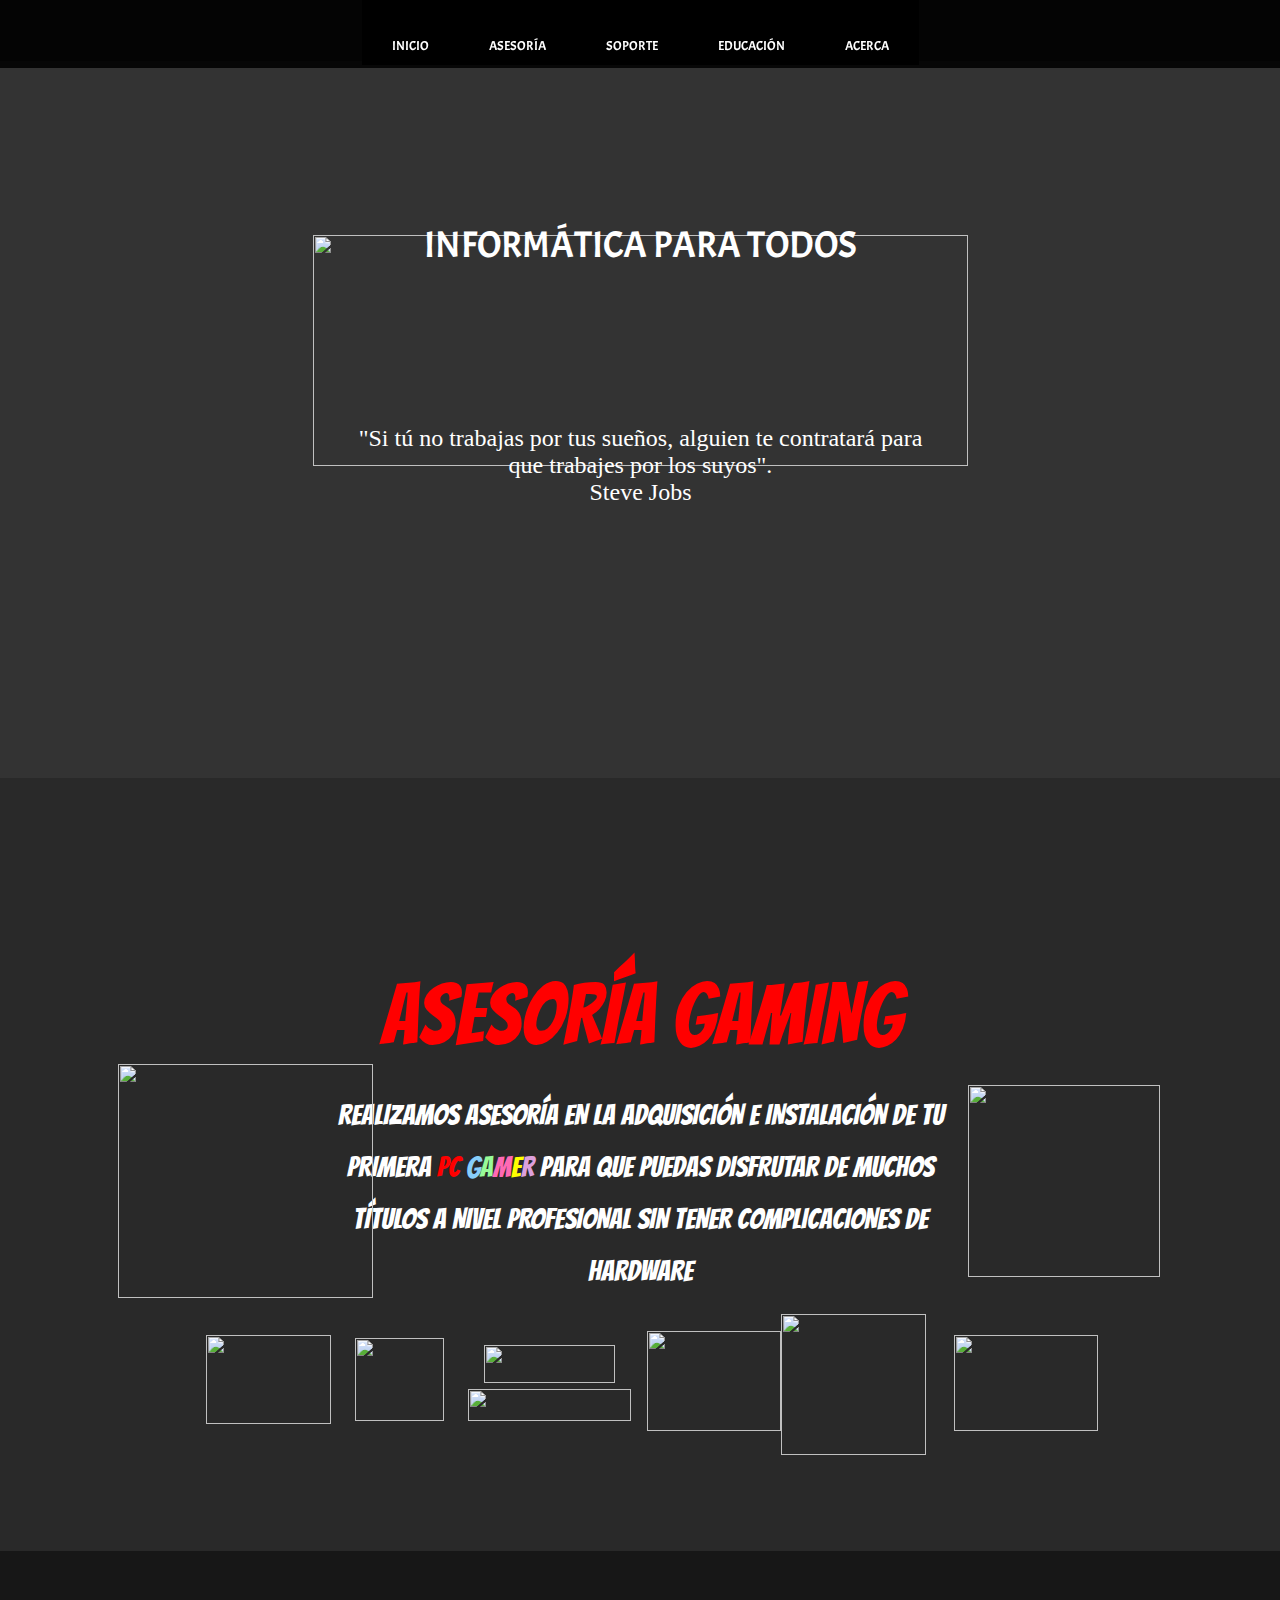
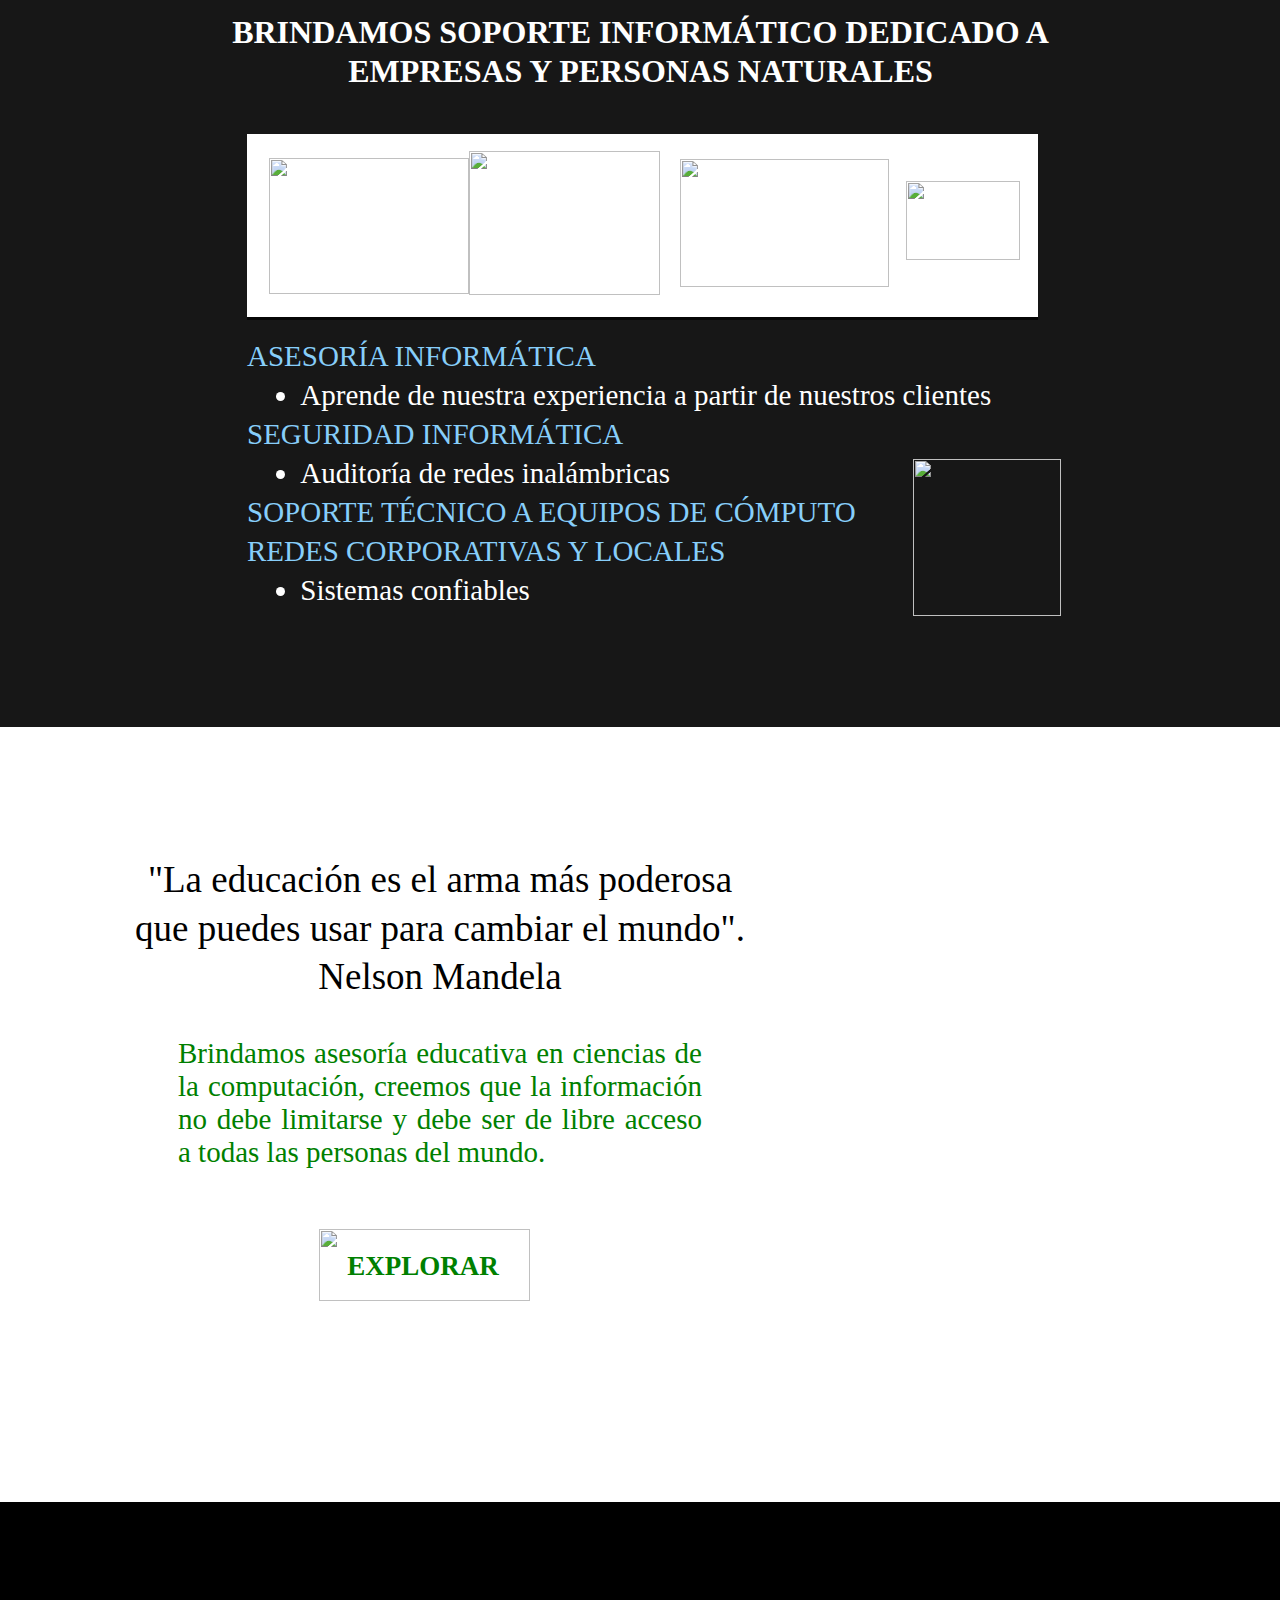
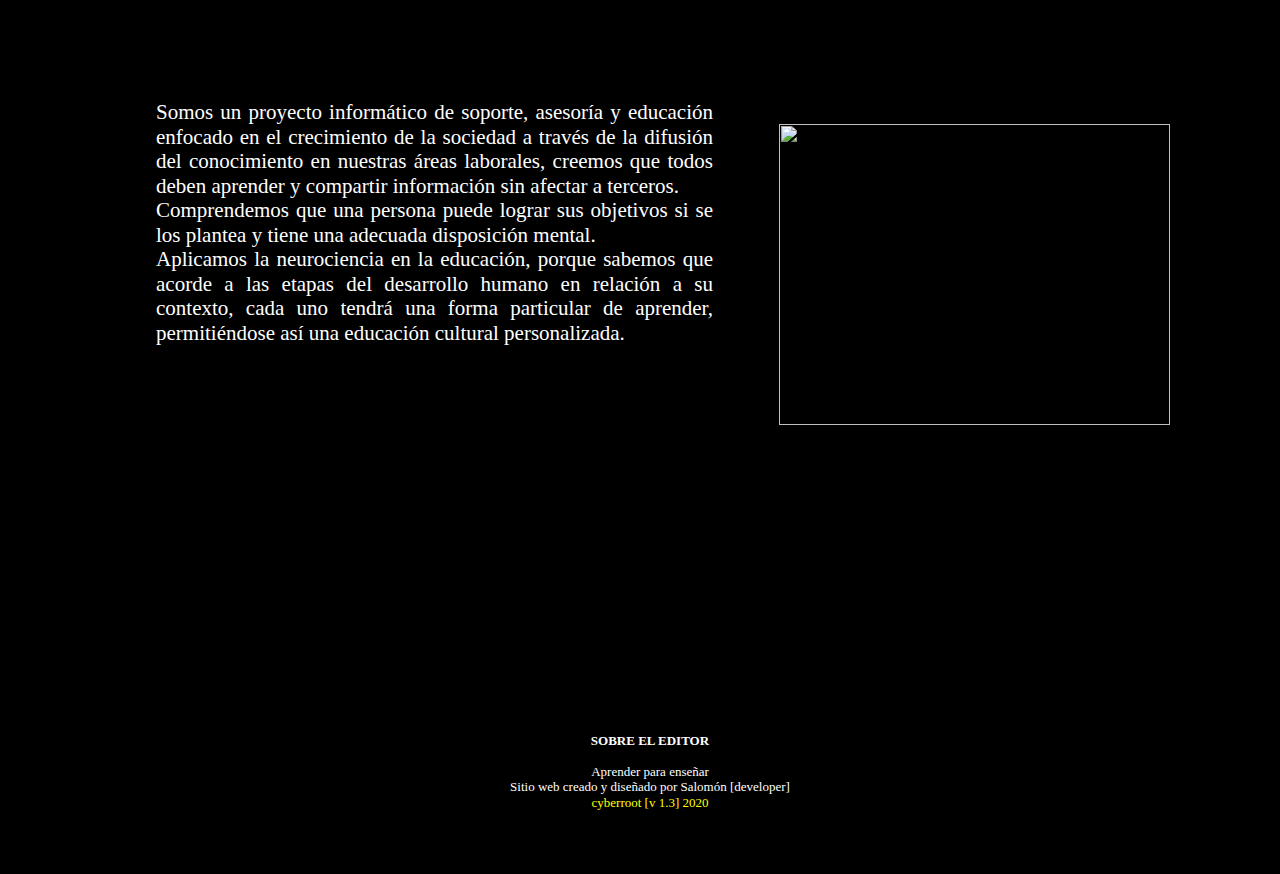
==== index.html @ 233a47c3 "versión 1.3.2" ====
<!doctype html>
<html lang="es">
<head>
<meta charset="utf-8">
<title>Cyberroot Networks</title>
<meta name="generator" content="WYSIWYG Web Builder 15 - http://www.wysiwygwebbuilder.com">
<meta name="viewport" content="width=device-width, initial-scale=1.0">
<link href="font-awesome.min.css" rel="stylesheet">
<link href="https://fonts.googleapis.com/css?family=Acme" rel="stylesheet">
<link href="https://fonts.googleapis.com/css?family=Bangers" rel="stylesheet">
<link href="https://fonts.googleapis.com/css?family=Alegreya+SC" rel="stylesheet">
<link href="https://fonts.googleapis.com/css?family=Almendra+SC" rel="stylesheet">
<link href="PROYECTO_PRINCIPAL.css" rel="stylesheet">
<link href="index.css" rel="stylesheet">
<script src="jquery-1.12.4.min.js"></script>
<script src="wb.parallax.min.js"></script>
<script src="scrollspy.min.js"></script>
<script src="jquery-ui.min.js"></script>
<script>
$(document).ready(function()
{
   $("a[href*='#capa1']").click(function(event)
   {
      event.preventDefault();
      $('html, body').stop().animate({ scrollTop: $('#capa1').offset().top }, 1500, 'linear');
   });
   $('#capa1').parallax();
   $("a[href*='#capa2']").click(function(event)
   {
      event.preventDefault();
      $('html, body').stop().animate({ scrollTop: $('#capa2').offset().top }, 1000, 'linear');
   });
   $('#capa2').parallax();
   $("a[href*='#capa3']").click(function(event)
   {
      event.preventDefault();
      $('html, body').stop().animate({ scrollTop: $('#capa3').offset().top }, 1000, 'linear');
   });
   $('#capa3').parallax();
   $("a[href*='#capa4']").click(function(event)
   {
      event.preventDefault();
      $('html, body').stop().animate({ scrollTop: $('#capa4').offset().top }, 1000, 'linear');
   });
   $("a[href*='#capa5']").click(function(event)
   {
      event.preventDefault();
      $('html, body').stop().animate({ scrollTop: $('#capa5').offset().top }, 1000, 'linear');
   });
   $("a[href*='#MARCADOR1']").click(function(event)
   {
      event.preventDefault();
      $('html, body').stop().animate({ scrollTop: $('#wb_MARCADOR1').offset().top }, 600, 'linear');
   });
   $("a[href*='#about']").click(function(event)
   {
      event.preventDefault();
      $('html, body').stop().animate({ scrollTop: $('#about').offset().top-50 }, 600, 'easeInQuad');
   });
});
</script>
</head>
<body data-spy="scroll">
<div id="capa1">
<div id="capa1-overlay"></div>
<div id="capa1_Container">
<div id="wb_Image1">
<img src="images/logotipo2.png" id="Image1" alt=""></div>
<div id="wb_Text2">
<p style="color:#FFFFFF;"><span style="color:#FFFFFF;">"Si tú no trabajas por tus sueños, alguien te contratará para que trabajes por los suyos".</span></p>
<p style="color:#FFFFFF;"><span style="color:#FFFFFF;">Steve Jobs</span></p></div>
<div id="wb_Text1">
<p style="color:#FFFFFF;"><span style="color:#FFFFFF;">INFORMÁTICA PARA TODOS</span></p></div>
</div>
</div>
<div id="capa2">
<div id="capa2-overlay"></div>
<div id="capa2_Container">
<div id="wb_Image4">
<img src="images/Nvidia-logo-32-1-.png" id="Image4" alt=""></div>
<div id="wb_Image5">
<img src="images/intel-logo-png-5.png" id="Image5" alt=""></div>
<div id="wb_Image6">
<img src="images/ATI_Radeon_Graphics_Logo.svg.png" id="Image6" alt=""></div>
<div id="wb_Text3">
<p style="color:#FFFFFF;"><span style="color:#FFFFFF;">REALIZAMOS ASESORÍA EN LA ADQUISICIÓN E INSTALACIÓN DE TU PRIMERA </span><span style="color:#FF0000;">PC</span><span style="color:#FFFFFF;">&nbsp;</span><span style="color:#87CEFA;">G</span><span style="color:#98FB98;">A</span><span style="color:#FF69B4;">M</span><span style="color:#FFFF00;">E</span><span style="color:#DDA0DD;">R</span><span style="color:#FFFFFF;"> PARA QUE PUEDAS DISFRUTAR DE MUCHOS TÍTULOS A NIVEL PROFESIONAL SIN TENER COMPLICACIONES DE HARDWARE</span></p></div>
<div id="wb_Image9">
<img src="images/47068-31b456e8231be4dc58bb1138efa7f66e.jpg" id="Image9" alt=""></div>
<div id="wb_Image7">
<img src="images/AMD_logo_logotype_emblem_black_background.png" id="Image7" alt=""></div>
<div id="wb_Image8">
<img src="images/Kingston_Technology_logo_black.png" id="Image8" alt=""></div>
<div id="wb_Image2">
<img src="images/AORUS_logo_silver1.png" id="Image2" alt=""></div>
<div id="wb_Text10">
<p style="color:#FF0000;"><span style="color:#FF0000;">ASESORÍA GAMING</span></p></div>
<div id="wb_Image3">
<img src="images/blk_400.png" id="Image3" alt=""></div>
<div id="wb_Image11">
<img src="images/rog-logo-png-1.png" id="Image11" alt=""></div>
</div>
</div>
<div id="capa3">
<div id="capa3-overlay"></div>
<div id="capa3_Container">
<div id="wb_Text4">
<p style="color:#FFFFFF;"><span style="font-weight:bold;color:#FFFFFF;">BRINDAMOS SOPORTE INFORMÁTICO DEDICADO A EMPRESAS Y PERSONAS NATURALES</span></p>
<p>&nbsp;</p></div>
<section id="Layer1">
<div id="wb_Image12">
<img src="images/redes-1024x768.jpg" id="Image12" alt=""></div>
<div id="wb_Image14">
<img src="images/wifi.jpg" id="Image14" alt=""></div>
<div id="wb_Image10">
<img src="images/linux.jpg" id="Image10" alt=""></div>
<div id="wb_Image13">
<img src="images/Windows-Logo.png" id="Image13" alt=""></div>
</section>
<div id="wb_Image15">
<img src="images/sistema-png-4.png" id="Image15" alt=""></div>
<div id="wb_Text5">
<p style="color:#87CEFA;"><span style="color:#87CEFA;">ASESORÍA INFORMÁTICA</span></p>
<ul style="color:#FFFFFF;list-style-type:disc;">
<li style="margin:0 0 0 53.33px;"><p style="color:#87CEFA;"><span style="color:#FFFFFF;">Aprende de nuestra experiencia a partir de nuestros clientes</span>
</li>
</ul>
<p style="color:#87CEFA;"><span style="color:#87CEFA;">SEGURIDAD INFORMÁTICA</span></p>
<ul style="color:#FFFFFF;list-style-type:disc;">
<li style="margin:0 0 0 53.33px;"><p style="color:#FFFFFF;"><span style="color:#FFFFFF;">Auditoría de redes inalámbricas</span>
</li>
</ul>
<p style="color:#87CEFA;"><span style="color:#87CEFA;">SOPORTE TÉCNICO A EQUIPOS DE CÓMPUTO</span></p>
<p style="color:#87CEFA;"><span style="color:#87CEFA;">REDES CORPORATIVAS Y LOCALES</span></p>
<ul style="color:#FFFFFF;list-style-type:disc;">
<li style="margin:0 0 0 53.33px;"><p style="color:#FFFFFF;"><span style="color:#FFFFFF;">Sistemas confiables</span>
</li>
</ul>
<p>&nbsp;</p></div>
</div>
</div>
<div id="capa4">
<div id="capa4-overlay"></div>
<div id="capa4_Container">
<div id="wb_Text6">
<p style="color:#000000;"><span style="color:#000000;">"La educación es el arma más poderosa que puedes usar para cambiar el mundo".</span></p>
<p style="color:#000000;"><span style="color:#000000;">Nelson Mandela</span></p></div>
<div id="wb_Text7">
<p style="color:#008000;"><span style="color:#008000;">Brindamos asesoría educativa en ciencias de la computación, creemos que la información no debe limitarse y debe ser de libre acceso a todas las personas del mundo.</span></p></div>
<div id="wb_Shape1">
<a href="./MENU.html" rel="nofollow"><img class="hover" src="images/img0002_hover.png" alt="" style="border-width:0;width:211px;height:72px;"><span class="default"><img src="images/img0002.png" id="Shape1" alt=""></span>
<div id="Shape1_text"><span style="color:#008000;font-family:'Times New Roman';font-size:27px;"><strong>EXPLORAR</strong></span></div>
</a></div>
</div>
</div>
<div id="capa5">
<div id="capa5-overlay"></div>
<div id="capa5_Container">
<div id="wb_Image16">
<img src="images/EDUCACION2.png" id="Image16" alt=""></div>
<div id="wb_Text9">
<p style="color:#FFFFFF;"><span style="color:#FFFFFF;">Somos un proyecto informático de soporte, asesoría y educación enfocado en el crecimiento de la sociedad a través de la difusión del conocimiento en nuestras áreas laborales, creemos que todos deben aprender y compartir información sin afectar a terceros.</span></p>
<p style="color:#FFFFFF;"><span style="color:#FFFFFF;">Comprendemos que una persona puede lograr sus objetivos si se los plantea y tiene una adecuada disposición mental.</span></p>
<p style="color:#FFFFFF;"><span style="color:#FFFFFF;">Aplicamos la neurociencia en la educación, porque sabemos que acorde a las etapas del desarrollo humano en relación a su contexto, cada uno tendrá una forma particular de aprender, permitiéndose así una educación cultural personalizada.</span></p>
<p style="color:#FFFFFF;"><span style="color:#FFFFFF;">&nbsp;&nbsp;&nbsp; </span></p>
<p>&nbsp;</p></div>
</div>
</div>
<div id="sticker_ADELANTE_">
<div id="wb_ResponsiveMenu1">
<label class="toggle" for="ResponsiveMenu1-submenu" id="ResponsiveMenu1-title">Menú principal<span id="ResponsiveMenu1-icon"><span>&nbsp;</span><span>&nbsp;</span><span>&nbsp;</span></span></label>
<input type="checkbox" id="ResponsiveMenu1-submenu">
<ul class="ResponsiveMenu1" id="ResponsiveMenu1" role="menu">
<li><a role="menuitem" href="#capa1" rel="nofollow"><i class="fa fa-home fa-2x">&nbsp;</i><br>INICIO</a></li>
<li><a role="menuitem" href="#capa2" rel="nofollow"><i class="fa fa-bullhorn fa-2x">&nbsp;</i><br>ASESOR&#205;A</a></li>
<li><a role="menuitem" href="#capa3" rel="nofollow"><i class="fa fa-gears fa-2x">&nbsp;</i><br>SOPORTE</a></li>
<li><a role="menuitem" href="#capa4" rel="nofollow"><i class="fa fa-book fa-2x">&nbsp;</i><br>EDUCACI&#211;N</a></li>
<li><a role="menuitem" href="#capa5" rel="nofollow"><i class="fa fa-suitcase fa-2x">&nbsp;</i><br>ACERCA</a></li>
</ul>

</div>
</div>
<div id="wb_MARCADOR1">
<a id="MARCADOR1">&nbsp;</a>
</div>
<div id="about">
<div id="about_Container">
<div id="wb_FontAwesomeIcon1">
<a href="https://www.facebook.com/SmohobyXD" target="_blank"><div id="FontAwesomeIcon1"><i class="fa fa-facebook-square"></i></div></a></div>
<div id="Html1">
<div id="sfcuqu51ze6t19dec88e4djwb3neg1wure8"></div><script src="https://counter9.stat.ovh/private/counter.js?c=uqu51ze6t19dec88e4djwb3neg1wure8&down=async" async></script><noscript><a href="https://www.contadorvisitasgratis.com" title="contador de visitas wordpress"><img src="https://counter9.stat.ovh/private/contadorvisitasgratis.php?c=uqu51ze6t19dec88e4djwb3neg1wure8" border="0" title="contador de visitas wordpress" alt="contador de visitas wordpress"></a></noscript></div>
<div id="wb_Text8">
<span style="color:#FFFFFF;"><strong>SOBRE EL EDITOR</strong><br><br>Aprender para enseñar<br>Sitio web creado y diseñado por Salomón [developer]<br></span><span style="color:#FFFF00;">cyberroot [v 1.3] 2020 </span></div>
</div>
</div>
</body>
</html>
---- index.css ----
body
{
   background-color: #FFFFFF;
   color: #000000;
   font-family: Arial;
   font-weight: normal;
   font-size: 13px;
   line-height: 1.1875;
   margin: 0;
   padding: 0;
}
#capa1
{
   background-color: transparent;
   background-image: url(images/2ff84b840561cd54b8eae116159c922b.jpg);
   background-repeat: repeat;
   background-position: left top;
   background-attachment: fixed;
   background-position: 50% 0;
   background-size: cover;
   margin: 0;
}
#capa1-overlay
{
   position: absolute;
   top: 0;
   right: 0;
   bottom: 0;
   left: 0;
   background-color: #000000;
   opacity: 0.8;
}
#capa2
{
   background-color: transparent;
   background-image: url(images/awall-ww.jpg);
   background-repeat: repeat;
   background-position: left top;
   background-attachment: fixed;
   background-position: 50% 0;
   background-size: cover;
   margin: 0;
}
#capa2-overlay
{
   position: absolute;
   top: 0;
   right: 0;
   bottom: 0;
   left: 0;
   background-color: #000000;
   opacity: 0.84;
}
#capa3
{
   background-color: transparent;
   background-image: url(images/EDIFICIOS.jpg);
   background-repeat: repeat;
   background-position: left top;
   background-attachment: fixed;
   background-position: 50% 0;
   background-size: cover;
   margin: 0;
}
#capa3-overlay
{
   position: absolute;
   top: 0;
   right: 0;
   bottom: 0;
   left: 0;
   background-color: #000000;
   opacity: 0.91;
}
#capa4
{
   background-color: transparent;
   background-image: url(images/education.jpg);
   background-repeat: no-repeat;
   background-position: center center;
   background-attachment: scroll;
   background-size: cover;
   margin: 0;
}
#capa4-overlay
{
   position: absolute;
   top: 0;
   right: 0;
   bottom: 0;
   left: 0;
   background-color: #FFFFFF;
   opacity: 0.55;
}
#capa5
{
   background-color: #000000;
   background-image: none;
   border: 10px solid transparent;
   margin: 0;
}
#sticker_ADELANTE_
{
   background-color: rgba(0,0,0,0.42);
   background-image: none;
}
#wb_ResponsiveMenu1
{
   background-color: rgba(0,0,0,0.85);
   display: block;
   font-family: Acme;
   font-weight: normal;
   text-align: center;
   width: 100%;
}
#ResponsiveMenu1
{
   background-color: #000000;
   background-color: rgba(0,0,0,0.85);
   display: inline-block;
   height: 65px;
}
#wb_ResponsiveMenu1 ul
{
   list-style: none;
   margin: 0;
   padding: 0;
   position: relative;
}
#wb_ResponsiveMenu1 ul:after
{
   clear: both;
   content: "";
   display: block;
}
#wb_ResponsiveMenu1 ul li
{
   background-color: #000000;
   background-color: rgba(0,0,0,0.85);
   display: list-item;
   float: left;
   list-style: none;
   z-index: 9999;
}
#wb_ResponsiveMenu1 ul li i
{
   font-size: 20px;
   width: 20px;
}
#wb_ResponsiveMenu1 ul li a 
{
   color: #FFFFFF;
   font-family: Acme;
   font-weight: normal;
   font-size: 13px;
   font-style: normal;
   padding: 15px 30px 15px 30px;
   text-align: center;
   text-decoration: none;
}
#wb_ResponsiveMenu1 > ul > li > a 
{
   height: 35px;
}
.ResponsiveMenu1 a 
{
   display: block;
}
#wb_ResponsiveMenu1 li a:hover, #wb_ResponsiveMenu1 li .active
{ 
   background-color: #FFA500;
   color: #000000;
}
#wb_ResponsiveMenu1 ul ul
{
   display: none;
   position: absolute;
   top: 65px;
}
#wb_ResponsiveMenu1 ul li:hover > ul
{
   display: list-item;
}
#wb_ResponsiveMenu1 ul ul li 
{
   background-color: #000000;
   background-color: rgba(0,0,0,0.41);
   color: #FFFFFF;
   float: none;
   position: relative;
   width: 129px;
}
#wb_ResponsiveMenu1 ul ul li a:hover, #wb_ResponsiveMenu1 ul ul li .active
{
   background-color: #FFA500;
   color: #000000;
}
#wb_ResponsiveMenu1 ul ul li i 
{
   margin-right: 6px;
   vertical-align: middle;
}
#wb_ResponsiveMenu1 ul ul li a 
{
   color: #FFFFFF;
   padding-top: 15px;
   padding-right: 20px;
   padding-bottom: 15px;
   text-align: left;
   vertical-align: middle;
}
#wb_ResponsiveMenu1 ul ul ul li 
{
   left: 129px;
   position: relative;
   top: -65px;
}
#wb_ResponsiveMenu1 .arrow-down 
{
   display: inline-block;
   width: 0;
   height: 0;
   margin-left: 2px;
   vertical-align: middle;
   border-top: 4px solid #FFFFFF;
   border-right: 4px solid transparent;
   border-left: 4px solid transparent;
   border-bottom: 0 dotted;
}
#wb_ResponsiveMenu1 .arrow-left 
{
   display: inline-block;
   width: 0;
   height: 0;
   margin-left: 4px;
   vertical-align: middle;
   border-left: 4px solid #FFFFFF;
   border-top: 4px solid transparent;
   border-bottom: 4px solid transparent;
   border-right: 0 dotted;
}
#wb_ResponsiveMenu1 li a:hover .arrow-down
{ 
   border-top-color: #000000;
}
#wb_ResponsiveMenu1 ul ul li a:hover .arrow-left, #wb_ResponsiveMenu1 ul ul li .active .arrow-left
{ 
   border-left-color: #000000;
}
#wb_ResponsiveMenu1 .toggle,[id^=ResponsiveMenu1-submenu]
{
   display: none;
}
@media all and (max-width:768px) 
{
#wb_ResponsiveMenu1 
{
   margin: 0;
   text-align: left;
}
#wb_ResponsiveMenu1 ul li a, #wb_ResponsiveMenu1 .toggle
{
   font-size: 13px;
   font-weight: normal;
   font-style: normal;
   padding: 15px 20px 15px 20px;
}
#wb_ResponsiveMenu1 .toggle + a
{
   display: none !important;
}
.ResponsiveMenu1 
{
   display: none;
   z-index: 9999;
}
#ResponsiveMenu1 
{
   background-color: transparent;
   display: none;
}
#wb_ResponsiveMenu1 > ul > li > a 
{
   height: auto;
}
#wb_ResponsiveMenu1 .toggle 
{
   display: block;
   background-color: #000000;
   background-color: rgba(0,0,0,0.85);
   color: #FFFFFF;
   padding: 0px 20px 0px 20px;
   line-height: 50px;
   text-decoration: none;
   border: none;
   position: relative;
}
#wb_ResponsiveMenu1 .toggle:hover 
{
   background-color: #FFA500;
   color: #000000;
}
[id^=ResponsiveMenu1-submenu]:checked + ul 
{
   display: block !important;
}
#ResponsiveMenu1-title
{
   height: 65px;
   line-height: 65px !important;
   text-align: center;
}
#wb_ResponsiveMenu1 ul li 
{
   display: block;
   width: 100%;
   text-align: left;
}
#wb_ResponsiveMenu1 ul ul .toggle,
#wb_ResponsiveMenu1 ul ul a 
{
   padding: 0 40px;
}
#wb_ResponsiveMenu1 a:hover,
#wb_ResponsiveMenu1 ul ul ul a 
{
   background-color: #000000;
   color: #FFFFFF;
}
#wb_ResponsiveMenu1 ul li ul li .toggle,
#wb_ResponsiveMenu1 ul ul a 
{
   background-color: #000000;
   color: #FFFFFF;
}
#wb_ResponsiveMenu1 ul ul ul a 
{
   padding: 15px 20px 15px 60px;
}
#wb_ResponsiveMenu1 ul li a 
{
   text-align: left;
}
#wb_ResponsiveMenu1 ul li a br 
{
   display: none;
}
#wb_ResponsiveMenu1 ul li i 
{
   margin-right: 6px;
}
#wb_ResponsiveMenu1 ul ul 
{
   float: none;
   position: static;
}
#wb_ResponsiveMenu1 ul ul li:hover > ul,
#wb_ResponsiveMenu1 ul li:hover > ul 
{
   display: none;
}
#wb_ResponsiveMenu1 ul ul li 
{
   display: block;
   width: 100%;
}
#wb_ResponsiveMenu1 ul ul ul li 
{
   position: static;
}
#ResponsiveMenu1-icon 
{
   display: block;
   position: absolute;
   left: 30px;
   top: 20px;
}
#ResponsiveMenu1-icon span 
{
   display: block;
   margin-top: 4px;
   height: 2px;
   background-color: #FFFFFF;
   color: #FFFFFF;
   width: 24px;
}
#wb_ResponsiveMenu1 ul li ul li .toggle:hover
{
   background-color: #FFA500;
   color: #000000;
}
#wb_ResponsiveMenu1 .toggle .arrow-down 
{
   border-top-color: #FFFFFF;
}
#wb_ResponsiveMenu1 .toggle:hover .arrow-down, #wb_ResponsiveMenu1 li .active .arrow-down
{ 
   border-top-color: #000000;
}
#wb_ResponsiveMenu1 ul li ul li .toggle .arrow-down 
{
   border-top-color: #FFFFFF;
}
#wb_ResponsiveMenu1 ul li ul li .toggle:hover .arrow-down, #wb_ResponsiveMenu1 ul li ul li .active .arrow-down
{ 
   border-top-color: #000000;
}
}
#Image1
{
   border: 0px solid #000000;
   padding: 0;
   -webkit-animation: unfold 2300ms linear 2ms 1 normal both;
   -moz-animation: unfold 2300ms linear 2ms 1 normal both;
   animation: unfold 2300ms linear 2ms 1 normal both;
   margin: 0;
   left: 0;
   top: 0;
   width: 100%;
   height: 100%;
}
#wb_Text1 
{
   background-color: transparent;
   background-image: none;
   border: 0px solid #000000;
   padding: 0;
   margin: 0;
   text-align: left;
   -webkit-animation: transform-wobble-center 2000ms linear 5ms infinite normal both;
   -moz-animation: transform-wobble-center 2000ms linear 5ms infinite normal both;
   animation: transform-wobble-center 2000ms linear 5ms infinite normal both;
}
#wb_Text1
{
   color: #FFFFFF;
   font-family: Acme;
   font-weight: normal;
   font-size: 37px;
   line-height: 46px;
}
#wb_Text1 p, #wb_Text1 ul
{
   margin: 0;
   padding: 0;
}
#wb_Text2 
{
   background-color: transparent;
   background-image: none;
   border: 0px solid #000000;
   padding: 0;
   margin: 0;
   text-align: center;
   -webkit-animation: transform-pulse 1500ms linear 10ms 1 normal both;
   -moz-animation: transform-pulse 1500ms linear 10ms 1 normal both;
   animation: transform-pulse 1500ms linear 10ms 1 normal both;
}
#wb_Text2
{
   color: #FFFFFF;
   font-family: "Times New Roman";
   font-weight: normal;
   font-size: 24px;
   line-height: 27px;
}
#wb_Text2 p, #wb_Text2 ul
{
   margin: 0;
   padding: 0;
}
#wb_Text3 
{
   background-color: transparent;
   background-image: none;
   border: 0px solid #000000;
   padding: 0;
   margin: 0;
   text-align: center;
}
#wb_Text3
{
   color: #FFFFFF;
   font-family: Acme;
   font-weight: normal;
   font-size: 32px;
   line-height: 40.5px;
}
#wb_Text3 p, #wb_Text3 ul
{
   margin: 0;
   padding: 0;
}
#Image2
{
   border: 0px solid #000000;
   padding: 0;
   margin: 0;
   left: 0;
   top: 0;
   width: 100%;
   height: 100%;
}
#Image3
{
   border: 0px solid #000000;
   padding: 0;
   margin: 0;
   left: 0;
   top: 0;
   width: 100%;
   height: 100%;
}
#Image4
{
   border: 0px solid #000000;
   padding: 0;
   margin: 0;
   left: 0;
   top: 0;
   width: 100%;
   height: 100%;
}
#Image5
{
   border: 0px solid #000000;
   padding: 0;
   margin: 0;
   left: 0;
   top: 0;
   width: 100%;
   height: 100%;
}
#Image6
{
   border: 0px solid #000000;
   padding: 0;
   margin: 0;
   left: 0;
   top: 0;
   width: 100%;
   height: 100%;
}
#Image7
{
   border: 0px solid #000000;
   padding: 0;
   margin: 0;
   left: 0;
   top: 0;
   width: 100%;
   height: 100%;
}
#Image8
{
   border: 0px solid #000000;
   padding: 0;
   margin: 0;
   left: 0;
   top: 0;
   width: 100%;
   height: 100%;
}
#Image9
{
   border: 0px solid #000000;
   padding: 0;
   margin: 0;
   left: 0;
   top: 0;
   width: 100%;
   height: 100%;
}
#Image11
{
   border: 0px solid #000000;
   padding: 0;
   margin: 0;
   left: 0;
   top: 0;
   width: 100%;
   height: 100%;
}
#wb_Text4 
{
   background-color: transparent;
   background-image: none;
   border: 0px solid #000000;
   padding: 0;
   margin: 0;
   text-align: center;
}
#wb_Text4
{
   color: #FFFFFF;
   font-family: "Times New Roman";
   font-weight: normal;
   font-size: 35px;
   line-height: 39px;
}
#wb_Text4 p, #wb_Text4 ul
{
   margin: 0;
   padding: 0;
}
#wb_Text5 
{
   background-color: transparent;
   background-image: none;
   border: 0px solid #000000;
   padding: 0;
   margin: 0;
   text-align: left;
}
#wb_Text5
{
   color: #87CEFA;
   font-family: "Times New Roman";
   font-weight: normal;
   font-size: 35px;
   line-height: 39px;
}
#wb_Text5 p, #wb_Text5 ul
{
   margin: 0;
   padding: 0;
}
#Layer1
{
   background-color: #FFFFFF;
   background-image: none;
   border: 2px solid transparent;
   box-shadow: 0px 3px 0px rgba(0,0,0,0.00);
   -webkit-animation: scale-in-vertical-center 1000ms linear 0ms 1 normal both;
   -moz-animation: scale-in-vertical-center 1000ms linear 0ms 1 normal both;
   animation: scale-in-vertical-center 1000ms linear 0ms 1 normal both;
}
#Image10
{
   border: 0px solid #000000;
   padding: 0;
   margin: 0;
   left: 0;
   top: 0;
   width: 100%;
   height: 100%;
}
#Image12
{
   border: 0px solid #000000;
   padding: 0;
   margin: 0;
   left: 0;
   top: 0;
   width: 100%;
   height: 100%;
}
#Image13
{
   border: 0px solid #000000;
   padding: 0;
   margin: 0;
   left: 0;
   top: 0;
   width: 100%;
   height: 100%;
}
#Image14
{
   border: 0px solid #000000;
   padding: 0;
   margin: 0;
   left: 0;
   top: 0;
   width: 100%;
   height: 100%;
}
#wb_Text6 
{
   background-color: transparent;
   background-image: none;
   border: 0px solid #000000;
   padding: 0;
   margin: 0;
   text-align: center;
}
#wb_Text6
{
   color: #000000;
   font-family: "Times New Roman";
   font-weight: normal;
   font-size: 43px;
   line-height: 48.5px;
}
#wb_Text6 p, #wb_Text6 ul
{
   margin: 0;
   padding: 0;
}
#wb_Text7 
{
   background-color: transparent;
   background-image: none;
   border: 0px solid #000000;
   padding: 0;
   margin: 0;
   text-align: justify;
}
#wb_Text7
{
   color: #008000;
   font-family: "Times New Roman";
   font-weight: normal;
   font-size: 29px;
   line-height: 33px;
}
#wb_Text7 p, #wb_Text7 ul
{
   margin: 0;
   padding: 0;
}
#wb_Shape1
{
   transform: rotate(0deg);
   transform-origin: 50% 50%;
}
#wb_Shape1 a img
{
   position: absolute;
   left: 0;
}
#wb_Shape1 .default
{
   position: absolute;
   left: 0;
}
#wb_Shape1 a .hover
{
   visibility: hidden;
}
#wb_Shape1 a:hover .hover
{
   visibility: visible;
}
#wb_Shape1 a:hover .default
{
   visibility: hidden;
}
#Shape1_text
{
   position: absolute;
   left: 3px;
   top: 21px;
   width: 202px;
   height: 35px;
   overflow: hidden;
   text-align: center;
   word-wrap: break-word;
}
#wb_Shape1 a:hover #Shape1_text span
{
   color: #FFFFFF !important;
}
#Shape1
{
   border-width: 0;
   vertical-align: top;
}
#Image15
{
   border: 0px solid #000000;
   padding: 0;
   -webkit-animation: turbine 300000ms linear 0ms infinite normal both;
   -moz-animation: turbine 300000ms linear 0ms infinite normal both;
   animation: turbine 300000ms linear 0ms infinite normal both;
   margin: 0;
   left: 0;
   top: 0;
   width: 100%;
   height: 100%;
}
#about
{
   background-color: #000000;
   background-image: none;
   margin: 0;
}
#wb_Text8 
{
   background-color: transparent;
   background-image: none;
   border: 0px solid #000000;
   padding: 0;
   margin: 0;
   text-align: center;
}
#wb_Text8
{
   color: #FFFFFF;
   font-family: "Times New Roman";
   font-weight: normal;
   font-size: 19px;
}
#wb_Text8 div
{
   text-align: center;
}
#wb_Text9 
{
   background-color: transparent;
   background-image: none;
   border: 0px solid #000000;
   padding: 0;
   margin: 0;
   text-align: justify;
}
#wb_Text9
{
   color: #FFFFFF;
   font-family: "Times New Roman";
   font-weight: normal;
   font-size: 21px;
   line-height: 24.5px;
}
#wb_Text9 p, #wb_Text9 ul
{
   margin: 0;
   padding: 0;
}
#Image16
{
   border: 0px solid #000000;
   padding: 0;
   -webkit-animation: transform-bounce-in-up 3000ms linear 0ms 1 normal both;
   -moz-animation: transform-bounce-in-up 3000ms linear 0ms 1 normal both;
   animation: transform-bounce-in-up 3000ms linear 0ms 1 normal both;
   margin: 0;
   left: 0;
   top: 0;
   width: 100%;
   height: 100%;
}
#wb_FontAwesomeIcon1
{
   background-color: transparent;
   background-image: none;
   border: 0px solid transparent;
   text-align: center;
   margin: 0;
   padding: 0;
   vertical-align: top;
}
#wb_FontAwesomeIcon1:hover
{
   background-color: transparent;
   background-image: none;
   border: 0px solid transparent;
}
#FontAwesomeIcon1
{
   height: 29px;
   width: 30px;
}
#FontAwesomeIcon1 i
{
   color: #FFFFFF;
   display: inline-block;
   font-size: 29px;
   line-height: 29px;
   vertical-align: middle;
   width: 24px;
}
#wb_FontAwesomeIcon1:hover i
{
   color: #004EC0;
}
#wb_Text10 
{
   background-color: transparent;
   background-image: none;
   border: 0px solid #000000;
   padding: 0;
   margin: 0;
   text-align: left;
   -webkit-animation: push 2000ms linear 0ms 1 normal both;
   -moz-animation: push 2000ms linear 0ms 1 normal both;
   animation: push 2000ms linear 0ms 1 normal both;
}
#wb_Text10
{
   color: #FF0000;
   font-family: Bangers;
   font-weight: normal;
   font-size: 139px;
   line-height: 242px;
}
#wb_Text10 p, #wb_Text10 ul
{
   margin: 0;
   padding: 0;
}
#wb_Shape1
{
   position: absolute;
   left: 346px;
   top: 603px;
   width: 211px;
   height: 72px;
   z-index: 24;
}
#capa2_Container
{
   width: 1650px;
   position: relative;
   margin-left: auto;
   margin-right: auto;
   text-align: left;
}
#wb_FontAwesomeIcon1
{
   position: absolute;
   left: 810px;
   top: 161px;
   width: 30px;
   height: 29px;
   text-align: center;
   z-index: 32;
}
#Html1
{
   position: absolute;
   left: 1413px;
   top: 30px;
   width: 100px;
   height: 100px;
   z-index: 33;
}
#wb_ResponsiveMenu1
{
   display: inline-block;
   width: 100%;
   z-index: 27;
}
#wb_Image1
{
   position: absolute;
   left: 402px;
   top: 306px;
   width: 847px;
   height: 303px;
   z-index: 0;
}
#capa4
{
   position: relative;
   text-align: center;
   width: 100%;
   height: 1000px;
   float: left;
   clear: left;
   display: block;
   z-index: 38;
}
#wb_Text4
{
   position: absolute;
   left: 306px;
   top: 110px;
   width: 1032px;
   height: 126px;
   text-align: center;
   z-index: 18;
}
#wb_Image2
{
   position: absolute;
   left: 108px;
   top: 361px;
   width: 364px;
   height: 345px;
   z-index: 10;
}
#wb_MARCADOR1
{
   position: absolute;
   left: 0px;
   top: 0px;
   width: 67px;
   height: 60px;
   visibility: hidden;
   z-index: 41;
}
#capa5
{
   position: relative;
   text-align: center;
   width: 100%;
   height: 981px;
   float: left;
   clear: left;
   display: block;
   z-index: 39;
}
#wb_Text5
{
   position: absolute;
   left: 318px;
   top: 531px;
   width: 895px;
   height: 429px;
   z-index: 21;
}
#wb_Image3
{
   position: absolute;
   left: 1261px;
   top: 386px;
   width: 298px;
   height: 294px;
   z-index: 12;
}
#wb_Text6
{
   position: absolute;
   left: 153px;
   top: 219px;
   width: 644px;
   height: 189px;
   text-align: center;
   z-index: 22;
}
#capa3_Container
{
   width: 1650px;
   position: relative;
   margin-left: auto;
   margin-right: auto;
   text-align: left;
}
#wb_Image4
{
   position: absolute;
   left: 261px;
   top: 801px;
   width: 162px;
   height: 116px;
   z-index: 3;
}
#Shape1
{
   width: 211px;
   height: 72px;
}
#wb_Text7
{
   position: absolute;
   left: 213px;
   top: 434px;
   width: 524px;
   height: 132px;
   text-align: justify;
   z-index: 23;
}
#wb_Image5
{
   position: absolute;
   left: 1213px;
   top: 788px;
   width: 186px;
   height: 124px;
   z-index: 4;
}
#about
{
   position: relative;
   text-align: center;
   width: 100%;
   height: 224px;
   float: left;
   clear: left;
   display: block;
   z-index: 42;
}
#wb_Image6
{
   position: absolute;
   left: 458px;
   top: 797px;
   width: 116px;
   height: 107px;
   z-index: 5;
}
#capa1_Container
{
   width: 1650px;
   position: relative;
   margin-left: auto;
   margin-right: auto;
   text-align: left;
}
#about_Container
{
   width: 1650px;
   position: relative;
   margin-left: auto;
   margin-right: auto;
   text-align: left;
}
#wb_Image7
{
   position: absolute;
   left: 625px;
   top: 797px;
   width: 169px;
   height: 50px;
   z-index: 8;
}
#wb_Text1
{
   position: absolute;
   left: 604px;
   top: 317px;
   width: 442px;
   height: 46px;
   z-index: 2;
}
#capa1
{
   position: relative;
   text-align: center;
   width: 100%;
   height: 1003px;
   float: left;
   clear: left;
   display: block;
   z-index: 35;
}
#capa2
{
   position: relative;
   text-align: center;
   width: 100%;
   height: 997px;
   float: left;
   clear: left;
   display: block;
   z-index: 36;
}
#wb_Text2
{
   position: absolute;
   left: 542px;
   top: 558px;
   width: 567px;
   height: 81px;
   text-align: center;
   z-index: 1;
}
#capa3
{
   position: relative;
   text-align: center;
   width: 100%;
   height: 1001px;
   float: left;
   clear: left;
   display: block;
   z-index: 37;
}
#wb_Text10
{
   position: absolute;
   left: 390px;
   top: 155px;
   width: 859px;
   height: 242px;
   z-index: 11;
}
#wb_Image8
{
   position: absolute;
   left: 604px;
   top: 868px;
   width: 211px;
   height: 42px;
   z-index: 9;
}
#wb_Text3
{
   position: absolute;
   left: 423px;
   top: 452px;
   width: 804px;
   height: 162px;
   text-align: center;
   z-index: 6;
}
#wb_Image9
{
   position: absolute;
   left: 834px;
   top: 795px;
   width: 173px;
   height: 129px;
   z-index: 7;
}
#MARCADOR1
{
   visibility: hidden;
}
#Layer1
{
   position: absolute;
   text-align: left;
   left: 318px;
   top: 236px;
   width: 1005px;
   height: 221px;
   z-index: 19;
}
#sticker_ADELANTE_
{
   position: fixed;
   text-align: center;
   left: auto;
   right: 0px;
   top: 0px;
   width: 100%;
   height: 65px;
   z-index: 40;
}
#capa5_Container
{
   width: 1610px;
   position: relative;
   margin-left: auto;
   margin-right: auto;
   text-align: left;
}
#wb_Text8
{
   position: absolute;
   left: 472px;
   top: 42px;
   width: 695px;
   height: 100px;
   text-align: center;
   z-index: 34;
}
#wb_Text9
{
   position: absolute;
   left: 201px;
   top: 304px;
   width: 623px;
   height: 378px;
   text-align: justify;
   z-index: 26;
}
#wb_Image16
{
   position: absolute;
   left: 915px;
   top: 273px;
   width: 505px;
   height: 389px;
   z-index: 25;
}
#capa4_Container
{
   width: 1650px;
   position: relative;
   margin-left: auto;
   margin-right: auto;
   text-align: left;
}
#wb_Image15
{
   position: absolute;
   left: 1121px;
   top: 651px;
   width: 238px;
   height: 252px;
   z-index: 20;
}
#wb_Image13
{
   position: absolute;
   left: 553px;
   top: 27px;
   width: 270px;
   height: 166px;
   z-index: 17;
}
#wb_Image10
{
   position: absolute;
   left: 23px;
   top: 26px;
   width: 258px;
   height: 176px;
   z-index: 16;
}
#wb_Image14
{
   position: absolute;
   left: 844px;
   top: 56px;
   width: 147px;
   height: 103px;
   z-index: 15;
}
#wb_Image12
{
   position: absolute;
   left: 292px;
   top: 16px;
   width: 247px;
   height: 186px;
   z-index: 14;
}
#wb_Image11
{
   position: absolute;
   left: 1007px;
   top: 788px;
   width: 187px;
   height: 124px;
   z-index: 13;
}
@media only screen and (min-width: 1280px) and (max-width: 1649px)
{
body
{
   background-color: #FFFFFF;
   background-image: none;
}
#capa1
{
   height: 778px;
   visibility: visible;
   display: inline;
   font-size: 8px;
   font-family: Arial;
   font-weight: normal;
   font-style: normal;
   text-decoration: none;
   background-color: transparent;
   background-image: url(images/2ff84b840561cd54b8eae116159c922b.jpg);
   background-repeat: repeat;
   background-position: left top;
   background-attachment: fixed;
   background-position: 50% 0;
   background-size: cover;
   margin: 0;
}
#capa1
{
   width: 100%;
   margin: 0;
}
#capa1_Container
{
   width: 1280px;
}
#capa2
{
   height: 773px;
   visibility: visible;
   display: inline;
   font-size: 8px;
   font-family: Arial;
   font-weight: normal;
   font-style: normal;
   text-decoration: none;
   background-color: transparent;
   background-image: url(images/awall-ww.jpg);
   background-repeat: repeat;
   background-position: left top;
   background-attachment: fixed;
   background-position: 50% 0;
   background-size: cover;
   margin: 0;
}
#capa2
{
   width: 100%;
   margin: 0;
}
#capa2_Container
{
   width: 1280px;
}
#capa3
{
   height: 776px;
   visibility: visible;
   display: inline;
   font-size: 8px;
   font-family: Arial;
   font-weight: normal;
   font-style: normal;
   text-decoration: none;
   background-color: transparent;
   background-image: url(images/EDIFICIOS.jpg);
   background-repeat: repeat;
   background-position: left top;
   background-attachment: fixed;
   background-position: 50% 0;
   background-size: cover;
   margin: 0;
}
#capa3
{
   width: 100%;
   margin: 0;
}
#capa3_Container
{
   width: 1280px;
}
#capa4
{
   height: 775px;
   visibility: visible;
   display: inline;
   font-size: 8px;
   font-family: Arial;
   font-weight: normal;
   font-style: normal;
   text-decoration: none;
   background-color: transparent;
   background-image: url(images/education.jpg);
   background-repeat: no-repeat;
   background-position: center center !important;
   background-attachment: scroll;
   background-size: auto;
   margin: 0;
}
#capa4
{
   width: 100%;
   margin: 0;
}
#capa4_Container
{
   width: 1280px;
}
#capa5
{
   height: 775px;
   visibility: visible;
   display: inline;
   font-size: 8px;
   font-family: Arial;
   font-weight: normal;
   font-style: normal;
   text-decoration: none;
   background-color: #000000;
   background-image: none;
   margin: 0;
}
#capa5
{
   width: 100%;
   margin: 0;
}
#capa5_Container
{
   width: 1260px;
}
#sticker_ADELANTE_
{
   height: 61px;
   visibility: visible;
   display: inline;
   font-size: 8px;
   font-family: Arial;
   font-weight: normal;
   font-style: normal;
   text-decoration: none;
   background-color: rgba(0,0,0,0.42);
   background-image: none;
}
#sticker_ADELANTE_
{
   width: 100%;
}
#wb_MARCADOR1
{
   left: 0px;
   top: 0px;
   width: 51px;
   height: 46px;
   visibility: hidden;
   display: none;
}
#wb_ResponsiveMenu1
{
   width: 100%;
   visibility: visible;
   display: block;
   margin: 0;
   text-align: center;
}
#wb_Image1
{
   left: 313px;
   top: 235px;
   width: 655px;
   height: 231px;
   visibility: visible;
   display: inline;
   margin: 0;
   padding: 0;
}
#wb_Text1
{
   left: 418px;
   top: 222px;
   width: 445px;
   height: 46px;
   visibility: visible;
   display: inline;
   background-color: transparent;
   background-image: none;
}
#wb_Text1
{
   font-family: Acme;
   font-weight: normal;
   font-size: 37px;
   margin: 0;
   padding: 0;
   text-align: center;
   line-height: 47px;
}
#wb_Text2
{
   left: 357px;
   top: 425px;
   width: 567px;
   height: 81px;
   visibility: visible;
   display: inline;
   background-color: transparent;
   background-image: none;
}
#wb_Text2
{
   font-family: "Times New Roman";
   font-weight: normal;
   font-size: 24px;
   margin: 0;
   padding: 0;
   text-align: center;
   line-height: 27px;
}
#wb_Text3
{
   left: 326px;
   top: 311px;
   width: 629px;
   height: 204px;
   visibility: visible;
   display: inline;
   background-color: transparent;
   background-image: none;
}
#wb_Text3
{
   font-family: Bangers;
   font-weight: normal;
   font-size: 29px;
   margin: 0;
   padding: 0;
   text-align: center;
   line-height: 52px;
}
#wb_Image2
{
   left: 118px;
   top: 286px;
   width: 255px;
   height: 234px;
   visibility: visible;
   display: inline;
   margin: 0;
   padding: 0;
}
#wb_Image3
{
   left: 968px;
   top: 307px;
   width: 192px;
   height: 192px;
   visibility: visible;
   display: inline;
   margin: 0;
   padding: 0;
}
#wb_Image4
{
   left: 206px;
   top: 557px;
   width: 125px;
   height: 89px;
   visibility: visible;
   display: inline;
   margin: 0;
   padding: 0;
}
#wb_Image5
{
   left: 954px;
   top: 557px;
   width: 144px;
   height: 96px;
   visibility: visible;
   display: inline;
   margin: 0;
   padding: 0;
}
#wb_Image6
{
   left: 355px;
   top: 560px;
   width: 89px;
   height: 83px;
   visibility: visible;
   display: inline;
   margin: 0;
   padding: 0;
}
#wb_Image7
{
   left: 484px;
   top: 567px;
   width: 131px;
   height: 38px;
   visibility: visible;
   display: inline;
   margin: 0;
   padding: 0;
}
#wb_Image8
{
   left: 468px;
   top: 611px;
   width: 163px;
   height: 32px;
   visibility: visible;
   display: inline;
   margin: 0;
   padding: 0;
}
#wb_Image9
{
   left: 647px;
   top: 553px;
   width: 134px;
   height: 100px;
   visibility: visible;
   display: inline;
   margin: 0;
   padding: 0;
}
#wb_Image11
{
   left: 781px;
   top: 536px;
   width: 145px;
   height: 141px;
   visibility: visible;
   display: inline;
   margin: 0;
   padding: 0;
}
#wb_Text4
{
   left: 199px;
   top: 62px;
   width: 883px;
   height: 106px;
   visibility: visible;
   display: inline;
   background-color: transparent;
   background-image: none;
}
#wb_Text4
{
   font-family: "Times New Roman";
   font-weight: normal;
   font-size: 32px;
   margin: 0;
   padding: 0;
   text-align: center;
}
#wb_Text5
{
   left: 247px;
   top: 386px;
   width: 895px;
   height: 377px;
   visibility: visible;
   display: inline;
   background-color: transparent;
   background-image: none;
}
#wb_Text5
{
   font-family: "Times New Roman";
   font-weight: normal;
   font-size: 29px;
   margin: 0;
   padding: 0;
   text-align: left;
}
#Layer1
{
   left: 247px;
   top: 183px;
   width: 787px;
   height: 179px;
   visibility: visible;
   display: inline;
   font-size: 8px;
   font-family: Arial;
   font-weight: normal;
   font-style: normal;
   text-decoration: none;
   background-color: #FFFFFF;
   background-image: none;
   box-shadow: 0px 3px 0px rgba(0,0,0,0.70);
}
#wb_Image10
{
   left: 20px;
   top: 22px;
   width: 200px;
   height: 136px;
   visibility: visible;
   display: inline;
   margin: 0;
   padding: 0;
}
#wb_Image12
{
   left: 220px;
   top: 15px;
   width: 191px;
   height: 144px;
   visibility: visible;
   display: inline;
   margin: 0;
   padding: 0;
}
#wb_Image13
{
   left: 431px;
   top: 23px;
   width: 209px;
   height: 128px;
   visibility: visible;
   display: inline;
   margin: 0;
   padding: 0;
}
#wb_Image14
{
   left: 657px;
   top: 45px;
   width: 114px;
   height: 79px;
   visibility: visible;
   display: inline;
   margin: 0;
   padding: 0;
}
#wb_Text6
{
   left: 118px;
   top: 129px;
   width: 644px;
   height: 124px;
   visibility: visible;
   display: inline;
   background-color: transparent;
   background-image: none;
}
#wb_Text6
{
   font-family: "Times New Roman";
   font-weight: normal;
   font-size: 37px;
   margin: 0;
   padding: 0;
   text-align: center;
}
#wb_Text7
{
   left: 178px;
   top: 310px;
   width: 524px;
   height: 132px;
   visibility: visible;
   display: inline;
   background-color: transparent;
   background-image: none;
}
#wb_Text7
{
   font-family: "Times New Roman";
   font-weight: normal;
   font-size: 29px;
   margin: 0;
   padding: 0;
   text-align: justify;
   line-height: 33px;
}
#wb_Shape1
{
   left: 319px;
   top: 502px;
   visibility: visible;
   display: inline;
   margin: 0;
}
#wb_Image15
{
   left: 913px;
   top: 508px;
   width: 148px;
   height: 157px;
   visibility: visible;
   display: inline;
   margin: 0;
   padding: 0;
}
#about
{
   height: 177px;
   visibility: visible;
   display: inline;
   font-size: 8px;
   font-family: Arial;
   font-weight: normal;
   font-style: normal;
   text-decoration: none;
   background-color: #000000;
   background-image: none;
   margin: 0;
}
#about
{
   margin: 0;
}
#about_Container
{
   width: 1280px;
}
#wb_Text8
{
   left: 484px;
   top: 36px;
   width: 332px;
   height: 77px;
   visibility: visible;
   display: inline;
   background-color: transparent;
   background-image: none;
}
#wb_Text8
{
   font-family: "Trebuchet MS";
   font-weight: normal;
   font-size: 13px;
   margin: 0;
   padding: 0;
   text-align: center;
}
#wb_Text9
{
   left: 136px;
   top: 188px;
   width: 557px;
   height: 402px;
   visibility: visible;
   display: inline;
   background-color: transparent;
   background-image: none;
}
#wb_Text9
{
   font-family: "Times New Roman";
   font-weight: normal;
   font-size: 21px;
   margin: 0;
   padding: 0;
   text-align: justify;
}
#wb_Image16
{
   left: 759px;
   top: 212px;
   width: 391px;
   height: 301px;
   visibility: visible;
   display: inline;
   margin: 0;
   padding: 0;
}
#wb_FontAwesomeIcon1
{
   left: 639px;
   top: 131px;
   width: 23px;
   height: 22px;
   visibility: visible;
   display: inline;
   color: #FFFFFF;
   font-size: 8px;
   font-family: Arial;
   font-weight: normal;
   font-style: normal;
   text-decoration: none;
   background-color: transparent;
   background-image: none;
   margin: 0;
   padding: 0;
}
#FontAwesomeIcon1
{
   width: 23px;
   height: 22px;
}
#FontAwesomeIcon1 i
{
   line-height: 22px;
   font-size: 22px;
   width: 18px;
}
#wb_Text10
{
   left: 381px;
   top: 162px;
   width: 538px;
   height: 149px;
   visibility: visible;
   display: inline;
   background-color: transparent;
   background-image: none;
}
#wb_Text10
{
   font-family: Bangers;
   font-weight: normal;
   font-size: 85px;
   margin: 0;
   padding: 0;
   text-align: left;
   line-height: 150px;
}
#Html1
{
   left: 1061px;
   top: 36px;
   width: 77px;
   height: 77px;
   visibility: visible;
   display: inline;
}
}
@media only screen and (min-width: 1024px) and (max-width: 1279px)
{
body
{
   background-color: #FFFFFF;
   background-image: none;
}
#capa1
{
   height: 622px;
   visibility: visible;
   display: inline;
   font-size: 8px;
   font-family: Arial;
   font-weight: normal;
   font-style: normal;
   text-decoration: none;
   background-color: transparent;
   background-image: url(images/2ff84b840561cd54b8eae116159c922b.jpg);
   background-repeat: repeat;
   background-position: left top;
   background-attachment: fixed;
   background-position: 50% 0;
   background-size: cover;
   margin: 0;
}
#capa1
{
   width: 100%;
   margin: 0;
}
#capa1_Container
{
   width: 1024px;
}
#capa2
{
   height: 618px;
   visibility: visible;
   display: inline;
   font-size: 8px;
   font-family: Arial;
   font-weight: normal;
   font-style: normal;
   text-decoration: none;
   background-color: transparent;
   background-image: url(images/awall-ww.jpg);
   background-repeat: repeat;
   background-position: left top;
   background-attachment: fixed;
   background-position: 50% 0;
   background-size: cover;
   margin: 0;
}
#capa2
{
   width: 100%;
   margin: 0;
}
#capa2_Container
{
   width: 1024px;
}
#capa3
{
   height: 620px;
   visibility: visible;
   display: inline;
   font-size: 8px;
   font-family: Arial;
   font-weight: normal;
   font-style: normal;
   text-decoration: none;
   background-color: transparent;
   background-image: url(images/EDIFICIOS.jpg);
   background-repeat: repeat;
   background-position: left top;
   background-attachment: fixed;
   background-position: 50% 0;
   background-size: cover;
   margin: 0;
}
#capa3
{
   width: 100%;
   margin: 0;
}
#capa3_Container
{
   width: 1024px;
}
#capa4
{
   height: 620px;
   visibility: visible;
   display: inline;
   font-size: 8px;
   font-family: Arial;
   font-weight: normal;
   font-style: normal;
   text-decoration: none;
   background-color: transparent;
   background-image: url(images/education.jpg);
   background-repeat: no-repeat;
   background-position: center center;
   margin: 0;
}
#capa4
{
   width: 100%;
   margin: 0;
}
#capa4_Container
{
   width: 1024px;
}
#capa5
{
   height: 620px;
   visibility: visible;
   display: inline;
   font-size: 8px;
   font-family: Arial;
   font-weight: normal;
   font-style: normal;
   text-decoration: none;
   background-color: #000000;
   background-image: none;
   margin: 0;
}
#capa5
{
   width: 100%;
   margin: 0;
}
#capa5_Container
{
   width: 1004px;
}
#sticker_ADELANTE_
{
   height: 59px;
   visibility: visible;
   display: inline;
   font-size: 8px;
   font-family: Arial;
   font-weight: normal;
   font-style: normal;
   text-decoration: none;
   background-color: rgba(0,0,0,0.42);
   background-image: none;
}
#sticker_ADELANTE_
{
   width: 100%;
}
#wb_MARCADOR1
{
   left: 0px;
   top: 0px;
   width: 40px;
   height: 36px;
   visibility: hidden;
   display: none;
}
#wb_ResponsiveMenu1
{
   width: 100%;
   visibility: visible;
   display: block;
   margin: 0;
   text-align: center;
}
#wb_Image1
{
   left: 250px;
   top: 188px;
   width: 524px;
   height: 184px;
   visibility: visible;
   display: inline;
   margin: 0;
   padding: 0;
}
#wb_Text1
{
   left: 305px;
   top: 176px;
   width: 414px;
   height: 43px;
   visibility: visible;
   display: inline;
   background-color: transparent;
   background-image: none;
}
#wb_Text1
{
   font-family: Acme;
   font-weight: normal;
   font-size: 35px;
   margin: 0;
   padding: 0;
   text-align: center;
   line-height: 43px;
}
#wb_Text2
{
   left: 287px;
   top: 339px;
   width: 450px;
   height: 80px;
   visibility: visible;
   display: inline;
   background-color: transparent;
   background-image: none;
}
#wb_Text2
{
   font-family: "Times New Roman";
   font-weight: normal;
   font-size: 24px;
   margin: 0;
   padding: 0;
   text-align: center;
   line-height: 27px;
}
#wb_Text3
{
   left: 260px;
   top: 243px;
   width: 503px;
   height: 172px;
   visibility: visible;
   display: inline;
   background-color: transparent;
   background-image: none;
}
#wb_Text3
{
   font-family: Bangers;
   font-weight: normal;
   font-size: 24px;
   margin: 0;
   padding: 0;
   text-align: center;
   line-height: 42px;
}
#wb_Image2
{
   left: 80px;
   top: 228px;
   width: 204px;
   height: 187px;
   visibility: visible;
   display: inline;
   margin: 0;
   padding: 0;
}
#wb_Image3
{
   left: 792px;
   top: 245px;
   width: 153px;
   height: 153px;
   visibility: visible;
   display: inline;
   margin: 0;
   padding: 0;
}
#wb_Image4
{
   left: 164px;
   top: 446px;
   width: 100px;
   height: 71px;
   visibility: visible;
   display: inline;
   margin: 0;
   padding: 0;
}
#wb_Image5
{
   left: 763px;
   top: 446px;
   width: 115px;
   height: 76px;
   visibility: visible;
   display: inline;
   margin: 0;
   padding: 0;
}
#wb_Image6
{
   left: 284px;
   top: 448px;
   width: 71px;
   height: 66px;
   visibility: visible;
   display: inline;
   margin: 0;
   padding: 0;
}
#wb_Image7
{
   left: 387px;
   top: 454px;
   width: 104px;
   height: 30px;
   visibility: visible;
   display: inline;
   margin: 0;
   padding: 0;
}
#wb_Image8
{
   left: 374px;
   top: 489px;
   width: 130px;
   height: 25px;
   visibility: visible;
   display: inline;
   margin: 0;
   padding: 0;
}
#wb_Image9
{
   left: 517px;
   top: 442px;
   width: 107px;
   height: 80px;
   visibility: visible;
   display: inline;
   margin: 0;
   padding: 0;
}
#wb_Image11
{
   left: 624px;
   top: 429px;
   width: 116px;
   height: 112px;
   visibility: visible;
   display: inline;
   margin: 0;
   padding: 0;
}
#wb_Text4
{
   left: 159px;
   top: 28px;
   width: 706px;
   height: 132px;
   visibility: visible;
   display: inline;
   background-color: transparent;
   background-image: none;
}
#wb_Text4
{
   font-family: "Times New Roman";
   font-weight: normal;
   font-size: 29px;
   margin: 0;
   padding: 0;
   text-align: center;
   line-height: 33px;
}
#wb_Text5
{
   left: 170px;
   top: 317px;
   width: 716px;
   height: 290px;
   visibility: visible;
   display: inline;
   background-color: transparent;
   background-image: none;
}
#wb_Text5
{
   font-family: "Times New Roman";
   font-weight: normal;
   font-size: 27px;
   margin: 0;
   padding: 0;
   text-align: left;
   line-height: 30px;
}
#Layer1
{
   left: 197px;
   top: 147px;
   width: 629px;
   height: 143px;
   visibility: visible;
   display: inline;
   font-size: 8px;
   font-family: Arial;
   font-weight: normal;
   font-style: normal;
   text-decoration: none;
   background-color: #FFFFFF;
   background-image: none;
}
#wb_Image10
{
   left: 16px;
   top: 17px;
   width: 160px;
   height: 108px;
   visibility: visible;
   display: inline;
   margin: 0;
   padding: 0;
}
#wb_Image12
{
   left: 176px;
   top: 11px;
   width: 152px;
   height: 115px;
   visibility: visible;
   display: inline;
   margin: 0;
   padding: 0;
}
#wb_Image13
{
   left: 345px;
   top: 18px;
   width: 167px;
   height: 102px;
   visibility: visible;
   display: inline;
   margin: 0;
   padding: 0;
}
#wb_Image14
{
   left: 525px;
   top: 35px;
   width: 91px;
   height: 63px;
   visibility: visible;
   display: inline;
   margin: 0;
   padding: 0;
}
#wb_Text6
{
   left: 136px;
   top: 136px;
   width: 575px;
   height: 106px;
   visibility: visible;
   display: inline;
   background-color: transparent;
   background-image: none;
}
#wb_Text6
{
   font-family: "Times New Roman";
   font-weight: normal;
   font-size: 32px;
   margin: 0;
   padding: 0;
   text-align: center;
}
#wb_Text7
{
   left: 197px;
   top: 323px;
   width: 419px;
   height: 92px;
   visibility: visible;
   display: inline;
   background-color: transparent;
   background-image: none;
}
#wb_Text7
{
   font-family: "Times New Roman";
   font-weight: normal;
   font-size: 21px;
   margin: 0;
   padding: 0;
   text-align: justify;
   line-height: 24px;
}
#wb_Shape1
{
   left: 644px;
   top: 333px;
   visibility: visible;
   display: inline;
   margin: 0;
}
#wb_Image15
{
   left: 770px;
   top: 403px;
   width: 141px;
   height: 150px;
   visibility: visible;
   display: inline;
   margin: 0;
   padding: 0;
}
#about
{
   height: 186px;
   visibility: visible;
   display: inline;
   font-size: 8px;
   font-family: Arial;
   font-weight: normal;
   font-style: normal;
   text-decoration: none;
   background-color: #000000;
   background-image: none;
   margin: 0;
}
#about
{
   margin: 0;
}
#about_Container
{
   width: 1024px;
}
#wb_Text8
{
   left: 379px;
   top: 28px;
   width: 265px;
   height: 93px;
   visibility: visible;
   display: inline;
   background-color: transparent;
   background-image: none;
}
#wb_Text8
{
   font-family: "Trebuchet MS";
   font-weight: normal;
   font-size: 13px;
   margin: 0;
   padding: 0;
   text-align: center;
}
#wb_Text9
{
   left: 60px;
   top: 129px;
   width: 554px;
   height: 391px;
   visibility: visible;
   display: inline;
   background-color: transparent;
   background-image: none;
}
#wb_Text9
{
   font-family: "Times New Roman";
   font-weight: normal;
   font-size: 21px;
   margin: 0;
   padding: 0;
   text-align: justify;
   line-height: 24px;
}
#wb_Image16
{
   left: 642px;
   top: 172px;
   width: 312px;
   height: 240px;
   visibility: visible;
   display: inline;
   margin: 0;
   padding: 0;
}
#wb_FontAwesomeIcon1
{
   left: 485px;
   top: 132px;
   width: 54px;
   height: 38px;
   visibility: visible;
   display: inline;
   color: #FFFFFF;
   font-size: 8px;
   font-family: Arial;
   font-weight: normal;
   font-style: normal;
   text-decoration: none;
   background-color: transparent;
   background-image: none;
   margin: 0;
   padding: 0;
}
#FontAwesomeIcon1
{
   width: 54px;
   height: 38px;
}
#FontAwesomeIcon1 i
{
   line-height: 38px;
   font-size: 38px;
   width: 31px;
}
#wb_Text10
{
   left: 309px;
   top: 115px;
   width: 439px;
   height: 113px;
   visibility: visible;
   display: inline;
   background-color: transparent;
   background-image: none;
}
#wb_Text10
{
   font-family: Bangers;
   font-weight: normal;
   font-size: 64px;
   margin: 0;
   padding: 0;
   text-align: left;
   line-height: 112px;
}
#Html1
{
   left: 770px;
   top: 41px;
   width: 61px;
   height: 61px;
   visibility: visible;
   display: inline;
}
}
@media only screen and (min-width: 980px) and (max-width: 1023px)
{
body
{
   background-color: #FFFFFF;
   background-image: none;
}
#capa1
{
   height: 595px;
   visibility: visible;
   display: inline;
   font-size: 8px;
   font-family: Arial;
   font-weight: normal;
   font-style: normal;
   text-decoration: none;
   background-color: transparent;
   background-image: url(images/2ff84b840561cd54b8eae116159c922b.jpg);
   background-repeat: repeat;
   background-position: left top;
   background-attachment: fixed;
   background-position: 50% 0;
   background-size: cover;
   margin: 0;
}
#capa1
{
   width: 100%;
   margin: 0;
}
#capa1_Container
{
   width: 980px;
}
#capa2
{
   height: 591px;
   visibility: visible;
   display: inline;
   font-size: 8px;
   font-family: Arial;
   font-weight: normal;
   font-style: normal;
   text-decoration: none;
   background-color: transparent;
   background-image: url(images/awall-ww.jpg);
   background-repeat: repeat;
   background-position: left top;
   background-attachment: fixed;
   background-position: 50% 0;
   background-size: cover;
   margin: 0;
}
#capa2
{
   width: 100%;
   margin: 0;
}
#capa2_Container
{
   width: 980px;
}
#capa3
{
   height: 856px;
   visibility: visible;
   display: inline;
   font-size: 8px;
   font-family: Arial;
   font-weight: normal;
   font-style: normal;
   text-decoration: none;
   background-color: transparent;
   background-image: url(images/EDIFICIOS.jpg);
   background-repeat: repeat;
   background-position: left top;
   background-attachment: fixed;
   background-position: 50% 0;
   background-size: cover;
   margin: 0;
}
#capa3
{
   width: 100%;
   margin: 0;
}
#capa3_Container
{
   width: 980px;
}
#capa4
{
   height: 593px;
   visibility: visible;
   display: inline;
   font-size: 8px;
   font-family: Arial;
   font-weight: normal;
   font-style: normal;
   text-decoration: none;
   background-color: transparent;
   background-image: url(images/education.jpg);
   background-repeat: no-repeat;
   background-position: center center;
   margin: 0;
}
#capa4
{
   width: 100%;
   margin: 0;
}
#capa4_Container
{
   width: 980px;
}
#capa5
{
   height: 593px;
   visibility: visible;
   display: inline;
   font-size: 8px;
   font-family: Arial;
   font-weight: normal;
   font-style: normal;
   text-decoration: none;
   background-color: #000000;
   background-image: none;
   margin: 0;
}
#capa5
{
   width: 100%;
   margin: 0;
}
#capa5_Container
{
   width: 960px;
}
#sticker_ADELANTE_
{
   height: 59px;
   visibility: visible;
   display: inline;
   font-size: 8px;
   font-family: Arial;
   font-weight: normal;
   font-style: normal;
   text-decoration: none;
   background-color: rgba(0,0,0,0.42);
   background-image: none;
}
#sticker_ADELANTE_
{
   width: 100%;
}
#wb_MARCADOR1
{
   left: 0px;
   top: 0px;
   width: 38px;
   height: 34px;
   visibility: hidden;
   display: none;
}
#wb_ResponsiveMenu1
{
   width: 100%;
   visibility: visible;
   display: block;
   margin: 0;
   text-align: center;
}
#wb_Image1
{
   left: 239px;
   top: 179px;
   width: 501px;
   height: 176px;
   visibility: visible;
   display: inline;
   margin: 0;
   padding: 0;
}
#wb_Text1
{
   left: 300px;
   top: 170px;
   width: 381px;
   height: 41px;
   visibility: visible;
   display: inline;
   background-color: transparent;
   background-image: none;
}
#wb_Text1
{
   font-family: Acme;
   font-weight: normal;
   font-size: 32px;
   margin: 0;
   padding: 0;
   text-align: center;
   line-height: 40px;
}
#wb_Text2
{
   left: 274px;
   top: 324px;
   width: 450px;
   height: 81px;
   visibility: visible;
   display: inline;
   background-color: transparent;
   background-image: none;
}
#wb_Text2
{
   font-family: "Times New Roman";
   font-weight: normal;
   font-size: 24px;
   margin: 0;
   padding: 0;
   text-align: center;
   line-height: 27px;
}
#wb_Text3
{
   left: 250px;
   top: 185px;
   width: 481px;
   height: 225px;
   visibility: visible;
   display: inline;
   background-color: transparent;
   background-image: none;
}
#wb_Text3
{
   font-family: Bangers;
   font-weight: normal;
   font-size: 27px;
   margin: 0;
   padding: 0;
   text-align: center;
   line-height: 46px;
}
#wb_Image2
{
   left: 76px;
   top: 217px;
   width: 195px;
   height: 178px;
   visibility: visible;
   display: inline;
   margin: 0;
   padding: 0;
}
#wb_Image3
{
   left: 754px;
   top: 223px;
   width: 146px;
   height: 146px;
   visibility: visible;
   display: inline;
   margin: 0;
   padding: 0;
}
#wb_Image4
{
   left: 156px;
   top: 427px;
   width: 95px;
   height: 67px;
   visibility: visible;
   display: inline;
   margin: 0;
   padding: 0;
}
#wb_Image5
{
   left: 730px;
   top: 427px;
   width: 110px;
   height: 72px;
   visibility: visible;
   display: inline;
   margin: 0;
   padding: 0;
}
#wb_Image6
{
   left: 271px;
   top: 429px;
   width: 67px;
   height: 63px;
   visibility: visible;
   display: inline;
   margin: 0;
   padding: 0;
}
#wb_Image7
{
   left: 370px;
   top: 434px;
   width: 99px;
   height: 28px;
   visibility: visible;
   display: inline;
   margin: 0;
   padding: 0;
}
#wb_Image8
{
   left: 357px;
   top: 468px;
   width: 124px;
   height: 23px;
   visibility: visible;
   display: inline;
   margin: 0;
   padding: 0;
}
#wb_Image9
{
   left: 494px;
   top: 423px;
   width: 102px;
   height: 76px;
   visibility: visible;
   display: inline;
   margin: 0;
   padding: 0;
}
#wb_Image11
{
   left: 597px;
   top: 410px;
   width: 111px;
   height: 107px;
   visibility: visible;
   display: inline;
   margin: 0;
   padding: 0;
}
#wb_Text4
{
   left: 151px;
   top: 54px;
   width: 675px;
   height: 87px;
   visibility: visible;
   display: inline;
   background-color: transparent;
   background-image: none;
}
#wb_Text4
{
   font-family: "Times New Roman";
   font-weight: normal;
   font-size: 27px;
   margin: 0;
   padding: 0;
   text-align: center;
   line-height: 30px;
}
#wb_Text5
{
   left: 162px;
   top: 301px;
   width: 685px;
   height: 261px;
   visibility: visible;
   display: inline;
   background-color: transparent;
   background-image: none;
}
#wb_Text5
{
   font-family: "Times New Roman";
   font-weight: normal;
   font-size: 27px;
   margin: 0;
   padding: 0;
   text-align: left;
   line-height: 30px;
}
#Layer1
{
   left: 188px;
   top: 141px;
   width: 601px;
   height: 136px;
   visibility: visible;
   display: inline;
   font-size: 8px;
   font-family: Arial;
   font-weight: normal;
   font-style: normal;
   text-decoration: none;
   background-color: #FFFFFF;
   background-image: none;
}
#wb_Image10
{
   left: 15px;
   top: 16px;
   width: 153px;
   height: 103px;
   visibility: visible;
   display: inline;
   margin: 0;
   padding: 0;
}
#wb_Image12
{
   left: 168px;
   top: 10px;
   width: 145px;
   height: 110px;
   visibility: visible;
   display: inline;
   margin: 0;
   padding: 0;
}
#wb_Image13
{
   left: 330px;
   top: 17px;
   width: 159px;
   height: 97px;
   visibility: visible;
   display: inline;
   margin: 0;
   padding: 0;
}
#wb_Image14
{
   left: 502px;
   top: 33px;
   width: 87px;
   height: 60px;
   visibility: visible;
   display: inline;
   margin: 0;
   padding: 0;
}
#wb_Text6
{
   left: 99px;
   top: 116px;
   width: 593px;
   height: 115px;
   visibility: visible;
   display: inline;
   background-color: transparent;
   background-image: none;
}
#wb_Text6
{
   font-family: "Times New Roman";
   font-weight: normal;
   font-size: 35px;
   margin: 0;
   padding: 0;
   text-align: center;
}
#wb_Text7
{
   left: 182px;
   top: 293px;
   width: 392px;
   height: 145px;
   visibility: visible;
   display: inline;
   background-color: transparent;
   background-image: none;
}
#wb_Text7
{
   font-family: "Times New Roman";
   font-weight: normal;
   font-size: 27px;
   margin: 0;
   padding: 0;
   text-align: justify;
   line-height: 30px;
}
#wb_Shape1
{
   left: 596px;
   top: 321px;
   visibility: visible;
   display: inline;
   margin: 0;
}
#wb_Image15
{
   left: 419px;
   top: 596px;
   width: 138px;
   height: 147px;
   visibility: visible;
   display: inline;
   margin: 0;
   padding: 0;
}
#about
{
   height: 208px;
   visibility: visible;
   display: inline;
   font-size: 8px;
   font-family: Arial;
   font-weight: normal;
   font-style: normal;
   text-decoration: none;
   background-color: #000000;
   background-image: none;
   margin: 0;
}
#about
{
   margin: 0;
}
#about_Container
{
   width: 980px;
}
#wb_Text8
{
   left: 364px;
   top: 31px;
   width: 253px;
   height: 102px;
   visibility: visible;
   display: inline;
   background-color: transparent;
   background-image: none;
}
#wb_Text8
{
   font-family: "Trebuchet MS";
   font-weight: normal;
   font-size: 15px;
   margin: 0;
   padding: 0;
   text-align: center;
}
#wb_Text9
{
   left: 31px;
   top: 105px;
   width: 556px;
   height: 391px;
   visibility: visible;
   display: inline;
   background-color: transparent;
   background-image: none;
}
#wb_Text9
{
   font-family: "Times New Roman";
   font-weight: normal;
   font-size: 21px;
   margin: 0;
   padding: 0;
   text-align: justify;
   line-height: 24px;
}
#wb_Image16
{
   left: 613px;
   top: 152px;
   width: 298px;
   height: 229px;
   visibility: visible;
   display: inline;
   margin: 0;
   padding: 0;
}
#wb_FontAwesomeIcon1
{
   left: 465px;
   top: 156px;
   width: 51px;
   height: 36px;
   visibility: visible;
   display: inline;
   color: #FFFFFF;
   font-size: 8px;
   font-family: Arial;
   font-weight: normal;
   font-style: normal;
   text-decoration: none;
   background-color: transparent;
   background-image: none;
   margin: 0;
   padding: 0;
}
#FontAwesomeIcon1
{
   width: 51px;
   height: 36px;
}
#FontAwesomeIcon1 i
{
   line-height: 36px;
   font-size: 36px;
   width: 30px;
}
#wb_Text10
{
   left: 294px;
   top: 63px;
   width: 420px;
   height: 113px;
   visibility: visible;
   display: inline;
   background-color: transparent;
   background-image: none;
}
#wb_Text10
{
   font-family: Bangers;
   font-weight: normal;
   font-size: 64px;
   margin: 0;
   padding: 0;
   text-align: left;
   line-height: 112px;
}
#Html1
{
   left: 743px;
   top: 49px;
   width: 58px;
   height: 58px;
   visibility: visible;
   display: inline;
}
}
@media only screen and (min-width: 800px) and (max-width: 979px)
{
body
{
   background-color: #FFFFFF;
   background-image: none;
}
#capa1
{
   height: 701px;
   visibility: visible;
   display: inline;
   font-size: 8px;
   font-family: Arial;
   font-weight: normal;
   font-style: normal;
   text-decoration: none;
   background-color: transparent;
   background-image: url(images/2ff84b840561cd54b8eae116159c922b.jpg);
   background-repeat: repeat;
   background-position: left top;
   background-attachment: fixed;
   background-position: 50% 0;
   background-size: cover;
   margin: 0;
}
#capa1
{
   width: 100%;
   margin: 0;
}
#capa1_Container
{
   width: 800px;
}
#capa2
{
   height: 699px;
   visibility: visible;
   display: inline;
   font-size: 8px;
   font-family: Arial;
   font-weight: normal;
   font-style: normal;
   text-decoration: none;
   background-color: transparent;
   background-image: url(images/awall-ww.jpg);
   background-repeat: repeat;
   background-position: left top;
   background-attachment: fixed;
   background-position: 50% 0;
   background-size: cover;
   margin: 0;
}
#capa2
{
   width: 100%;
   margin: 0;
}
#capa2_Container
{
   width: 800px;
}
#capa3
{
   height: 822px;
   visibility: visible;
   display: inline;
   font-size: 8px;
   font-family: Arial;
   font-weight: normal;
   font-style: normal;
   text-decoration: none;
   background-color: transparent;
   background-image: url(images/EDIFICIOS.jpg);
   background-repeat: repeat;
   background-position: left top;
   background-attachment: fixed;
   background-position: 50% 0;
   background-size: cover;
   margin: 0;
}
#capa3
{
   width: 100%;
   margin: 0;
}
#capa3_Container
{
   width: 800px;
}
#capa4
{
   height: 700px;
   visibility: visible;
   display: inline;
   font-size: 8px;
   font-family: Arial;
   font-weight: normal;
   font-style: normal;
   text-decoration: none;
   background-color: transparent;
   background-image: url(images/education.jpg);
   background-repeat: no-repeat;
   background-position: center center;
   margin: 0;
}
#capa4
{
   width: 100%;
   margin: 0;
}
#capa4_Container
{
   width: 800px;
}
#capa5
{
   height: 801px;
   visibility: visible;
   display: inline;
   font-size: 8px;
   font-family: Arial;
   font-weight: normal;
   font-style: normal;
   text-decoration: none;
   background-color: #000000;
   background-image: none;
   margin: 0;
}
#capa5
{
   width: 100%;
   margin: 0;
}
#capa5_Container
{
   width: 780px;
}
#sticker_ADELANTE_
{
   height: 60px;
   visibility: visible;
   display: inline;
   font-size: 8px;
   font-family: Arial;
   font-weight: normal;
   font-style: normal;
   text-decoration: none;
   background-color: rgba(0,0,0,0.42);
   background-image: none;
}
#sticker_ADELANTE_
{
   width: 100%;
}
#wb_MARCADOR1
{
   left: 0px;
   top: 0px;
   width: 31px;
   height: 27px;
   visibility: hidden;
   display: none;
}
#wb_ResponsiveMenu1
{
   width: 100%;
   visibility: visible;
   display: block;
   margin: 0;
   text-align: center;
}
#wb_Image1
{
   left: 177px;
   top: 212px;
   width: 446px;
   height: 160px;
   visibility: visible;
   display: inline;
   margin: 0;
   padding: 0;
}
#wb_Text1
{
   left: 210px;
   top: 191px;
   width: 380px;
   height: 41px;
   visibility: visible;
   display: inline;
   background-color: transparent;
   background-image: none;
}
#wb_Text1
{
   font-family: Acme;
   font-weight: normal;
   font-size: 32px;
   margin: 0;
   padding: 0;
   text-align: center;
   line-height: 40px;
}
#wb_Text2
{
   left: 175px;
   top: 350px;
   width: 450px;
   height: 81px;
   visibility: visible;
   display: inline;
   background-color: transparent;
   background-image: none;
}
#wb_Text2
{
   font-family: "Times New Roman";
   font-weight: normal;
   font-size: 24px;
   margin: 0;
   padding: 0;
   text-align: center;
   line-height: 27px;
}
#wb_Text3
{
   left: 203px;
   top: 313px;
   width: 392px;
   height: 225px;
   visibility: visible;
   display: inline;
   background-color: transparent;
   background-image: none;
}
#wb_Text3
{
   font-family: Bangers;
   font-weight: normal;
   font-size: 27px;
   margin: 0;
   padding: 0;
   text-align: center;
   line-height: 46px;
}
#wb_Image2
{
   left: 205px;
   top: 51px;
   width: 184px;
   height: 154px;
   visibility: visible;
   display: inline;
   margin: 0;
   padding: 0;
}
#wb_Image3
{
   left: 403px;
   top: 46px;
   width: 164px;
   height: 164px;
   visibility: visible;
   display: inline;
   margin: 0;
   padding: 0;
}
#wb_Image4
{
   left: 98px;
   top: 566px;
   width: 77px;
   height: 54px;
   visibility: visible;
   display: inline;
   margin: 0;
   padding: 0;
}
#wb_Image5
{
   left: 596px;
   top: 558px;
   width: 89px;
   height: 58px;
   visibility: visible;
   display: inline;
   margin: 0;
   padding: 0;
}
#wb_Image6
{
   left: 189px;
   top: 564px;
   width: 54px;
   height: 51px;
   visibility: visible;
   display: inline;
   margin: 0;
   padding: 0;
}
#wb_Image7
{
   left: 271px;
   top: 570px;
   width: 80px;
   height: 22px;
   visibility: visible;
   display: inline;
   margin: 0;
   padding: 0;
}
#wb_Image8
{
   left: 261px;
   top: 598px;
   width: 101px;
   height: 18px;
   visibility: visible;
   display: inline;
   margin: 0;
   padding: 0;
}
#wb_Image9
{
   left: 370px;
   top: 558px;
   width: 83px;
   height: 62px;
   visibility: visible;
   display: inline;
   margin: 0;
   padding: 0;
}
#wb_Image11
{
   left: 474px;
   top: 544px;
   width: 90px;
   height: 87px;
   visibility: visible;
   display: inline;
   margin: 0;
   padding: 0;
}
#wb_Text4
{
   left: 114px;
   top: 60px;
   width: 540px;
   height: 71px;
   visibility: visible;
   display: inline;
   background-color: transparent;
   background-image: none;
}
#wb_Text4
{
   font-family: "Times New Roman";
   font-weight: normal;
   font-size: 21px;
   margin: 0;
   padding: 0;
   text-align: center;
}
#wb_Text5
{
   left: 107px;
   top: 324px;
   width: 559px;
   height: 255px;
   visibility: visible;
   display: inline;
   background-color: transparent;
   background-image: none;
}
#wb_Text5
{
   font-family: "Times New Roman";
   font-weight: normal;
   font-size: 24px;
   margin: 0;
   padding: 0;
   text-align: left;
}
#Layer1
{
   left: 64px;
   top: 142px;
   width: 641px;
   height: 149px;
   visibility: visible;
   display: inline;
   font-size: 8px;
   font-family: Arial;
   font-weight: normal;
   font-style: normal;
   text-decoration: none;
   background-color: #FFFFFF;
   background-image: none;
}
#wb_Image10
{
   left: 21px;
   top: 33px;
   width: 132px;
   height: 93px;
   visibility: visible;
   display: inline;
   margin: 0;
   padding: 0;
}
#wb_Image12
{
   left: 164px;
   top: 25px;
   width: 134px;
   height: 101px;
   visibility: visible;
   display: inline;
   margin: 0;
   padding: 0;
}
#wb_Image13
{
   left: 337px;
   top: 28px;
   width: 168px;
   height: 95px;
   visibility: visible;
   display: inline;
   margin: 0;
   padding: 0;
}
#wb_Image14
{
   left: 539px;
   top: 48px;
   width: 80px;
   height: 55px;
   visibility: visible;
   display: inline;
   margin: 0;
   padding: 0;
}
#wb_Text6
{
   left: 64px;
   top: 196px;
   width: 586px;
   height: 97px;
   visibility: visible;
   display: inline;
   background-color: transparent;
   background-image: none;
}
#wb_Text6
{
   font-family: "Times New Roman";
   font-weight: normal;
   font-size: 29px;
   margin: 0;
   padding: 0;
   text-align: center;
}
#wb_Text7
{
   left: 116px;
   top: 357px;
   width: 315px;
   height: 115px;
   visibility: visible;
   display: inline;
   background-color: transparent;
   background-image: none;
}
#wb_Text7
{
   font-family: "Times New Roman";
   font-weight: normal;
   font-size: 21px;
   margin: 0;
   padding: 0;
   text-align: justify;
   line-height: 24px;
}
#wb_Shape1
{
   left: 466px;
   top: 383px;
   visibility: visible;
   display: inline;
   margin: 0;
}
#wb_Image15
{
   left: 332px;
   top: 616px;
   width: 134px;
   height: 138px;
   visibility: visible;
   display: inline;
   margin: 0;
   padding: 0;
}
#about
{
   height: 172px;
   visibility: visible;
   display: inline;
   font-size: 8px;
   font-family: Arial;
   font-weight: normal;
   font-style: normal;
   text-decoration: none;
   background-color: #000000;
   background-image: none;
   margin: 0;
}
#about
{
   margin: 0;
}
#about_Container
{
   width: 800px;
}
#wb_Text8
{
   left: 296px;
   top: 23px;
   width: 206px;
   height: 84px;
   visibility: visible;
   display: inline;
   background-color: transparent;
   background-image: none;
}
#wb_Text8
{
   font-family: "Trebuchet MS";
   font-weight: normal;
   font-size: 12px;
   margin: 0;
   padding: 0;
   text-align: center;
}
#wb_Text9
{
   left: 47px;
   top: 338px;
   width: 687px;
   height: 269px;
   visibility: visible;
   display: inline;
   background-color: transparent;
   background-image: none;
}
#wb_Text9
{
   font-family: "Times New Roman";
   font-weight: normal;
   font-size: 19px;
   margin: 0;
   padding: 0;
   text-align: justify;
}
#wb_Image16
{
   left: 219px;
   top: 71px;
   width: 311px;
   height: 240px;
   visibility: visible;
   display: inline;
   margin: 0;
   padding: 0;
}
#wb_FontAwesomeIcon1
{
   left: 379px;
   top: 120px;
   width: 41px;
   height: 29px;
   visibility: visible;
   display: inline;
   color: #FFFFFF;
   font-size: 8px;
   font-family: Arial;
   font-weight: normal;
   font-style: normal;
   text-decoration: none;
   background-color: transparent;
   background-image: none;
   margin: 0;
   padding: 0;
}
#FontAwesomeIcon1
{
   width: 41px;
   height: 29px;
}
#FontAwesomeIcon1 i
{
   line-height: 29px;
   font-size: 29px;
   width: 24px;
}
#wb_Text10
{
   left: 191px;
   top: 200px;
   width: 417px;
   height: 113px;
   visibility: visible;
   display: inline;
   background-color: transparent;
   background-image: none;
}
#wb_Text10
{
   font-family: Bangers;
   font-weight: normal;
   font-size: 64px;
   margin: 0;
   padding: 0;
   text-align: left;
   line-height: 112px;
}
#Html1
{
   left: 596px;
   top: 45px;
   width: 47px;
   height: 47px;
   visibility: visible;
   display: inline;
}
}
@media only screen and (min-width: 768px) and (max-width: 799px)
{
body
{
   background-color: #FFFFFF;
   background-image: none;
}
#capa1
{
   height: 1200px;
   visibility: visible;
   display: inline;
   font-size: 8px;
   font-family: Arial;
   font-weight: normal;
   font-style: normal;
   text-decoration: none;
   background-color: transparent;
   background-image: url(images/2ff84b840561cd54b8eae116159c922b.jpg);
   background-repeat: repeat;
   background-position: left top;
   background-attachment: fixed;
   background-position: 50% 0;
   background-size: cover;
   margin: 0;
}
#capa1
{
   width: 100%;
   margin: 0;
}
#capa1_Container
{
   width: 768px;
}
#capa2
{
   height: 1201px;
   visibility: visible;
   display: inline;
   font-size: 8px;
   font-family: Arial;
   font-weight: normal;
   font-style: normal;
   text-decoration: none;
   background-color: transparent;
   background-image: url(images/awall-ww.jpg);
   background-repeat: repeat;
   background-position: left top;
   background-attachment: fixed;
   background-position: 50% 0;
   background-size: cover;
   margin: 0;
}
#capa2
{
   width: 100%;
   margin: 0;
}
#capa2_Container
{
   width: 768px;
}
#capa3
{
   height: 1198px;
   visibility: visible;
   display: inline;
   font-size: 8px;
   font-family: Arial;
   font-weight: normal;
   font-style: normal;
   text-decoration: none;
   background-color: transparent;
   background-image: url(images/EDIFICIOS.jpg);
   background-repeat: repeat;
   background-position: left top;
   background-attachment: fixed;
   background-position: 50% 0;
   background-size: cover;
   margin: 0;
}
#capa3
{
   width: 100%;
   margin: 0;
}
#capa3_Container
{
   width: 768px;
}
#capa4
{
   height: 1200px;
   visibility: visible;
   display: inline;
   font-size: 8px;
   font-family: Arial;
   font-weight: normal;
   font-style: normal;
   text-decoration: none;
   background-color: transparent;
   background-image: url(images/education.jpg);
   background-repeat: no-repeat;
   background-position: center center;
   margin: 0;
}
#capa4
{
   width: 100%;
   margin: 0;
}
#capa4_Container
{
   width: 768px;
}
#capa5
{
   height: 1202px;
   visibility: visible;
   display: inline;
   font-size: 8px;
   font-family: Arial;
   font-weight: normal;
   font-style: normal;
   text-decoration: none;
   background-color: #000000;
   background-image: none;
   margin: 0;
}
#capa5
{
   width: 100%;
   margin: 0;
}
#capa5_Container
{
   width: 748px;
}
#sticker_ADELANTE_
{
   height: 57px;
   visibility: visible;
   display: inline;
   font-size: 8px;
   font-family: Arial;
   font-weight: normal;
   font-style: normal;
   text-decoration: none;
   background-color: rgba(0,0,0,0.42);
   background-image: none;
}
#sticker_ADELANTE_
{
   width: 100%;
}
#wb_MARCADOR1
{
   left: 0px;
   top: 0px;
   width: 29px;
   height: 25px;
   visibility: hidden;
   display: none;
}
#wb_ResponsiveMenu1
{
   width: 100%;
   visibility: visible;
   display: block;
   margin: 0;
   text-align: center;
}
#wb_Image1
{
   left: 188px;
   top: 492px;
   width: 393px;
   height: 139px;
   visibility: visible;
   display: inline;
   margin: 0;
   padding: 0;
}
#wb_Text1
{
   left: 157px;
   top: 458px;
   width: 438px;
   height: 46px;
   visibility: visible;
   display: inline;
   background-color: transparent;
   background-image: none;
}
#wb_Text1
{
   font-family: Acme;
   font-weight: normal;
   font-size: 37px;
   margin: 0;
   padding: 0;
   text-align: center;
   line-height: 47px;
}
#wb_Text2
{
   left: 144px;
   top: 623px;
   width: 480px;
   height: 81px;
   visibility: visible;
   display: inline;
   background-color: transparent;
   background-image: none;
}
#wb_Text2
{
   font-family: "Times New Roman";
   font-weight: normal;
   font-size: 24px;
   margin: 0;
   padding: 0;
   text-align: center;
   line-height: 27px;
}
#wb_Text3
{
   left: 181px;
   top: 394px;
   width: 390px;
   height: 306px;
   visibility: visible;
   display: inline;
   background-color: transparent;
   background-image: none;
}
#wb_Text3
{
   font-family: Bangers;
   font-weight: normal;
   font-size: 29px;
   margin: 0;
   padding: 0;
   text-align: center;
   line-height: 52px;
}
#wb_Image2
{
   left: 147px;
   top: 69px;
   width: 239px;
   height: 212px;
   visibility: visible;
   display: inline;
   margin: 0;
   padding: 0;
}
#wb_Image3
{
   left: 396px;
   top: 87px;
   width: 195px;
   height: 186px;
   visibility: visible;
   display: inline;
   margin: 0;
   padding: 0;
}
#wb_Image4
{
   left: 209px;
   top: 1005px;
   width: 176px;
   height: 122px;
   visibility: visible;
   display: inline;
   margin: 0;
   padding: 0;
}
#wb_Image5
{
   left: 401px;
   top: 868px;
   width: 150px;
   height: 89px;
   visibility: visible;
   display: inline;
   margin: 0;
   padding: 0;
}
#wb_Image6
{
   left: 241px;
   top: 858px;
   width: 123px;
   height: 99px;
   visibility: visible;
   display: inline;
   margin: 0;
   padding: 0;
}
#wb_Image7
{
   left: 236px;
   top: 746px;
   width: 149px;
   height: 41px;
   visibility: visible;
   display: inline;
   margin: 0;
   padding: 0;
}
#wb_Image8
{
   left: 219px;
   top: 804px;
   width: 167px;
   height: 32px;
   visibility: visible;
   display: inline;
   margin: 0;
   padding: 0;
}
#wb_Image9
{
   left: 403px;
   top: 734px;
   width: 146px;
   height: 102px;
   visibility: visible;
   display: inline;
   margin: 0;
   padding: 0;
}
#wb_Image11
{
   left: 410px;
   top: 989px;
   width: 167px;
   height: 138px;
   visibility: visible;
   display: inline;
   margin: 0;
   padding: 0;
}
#wb_Text4
{
   left: 49px;
   top: 273px;
   width: 675px;
   height: 89px;
   visibility: visible;
   display: inline;
   background-color: transparent;
   background-image: none;
}
#wb_Text4
{
   font-family: "Times New Roman";
   font-weight: normal;
   font-size: 27px;
   margin: 0;
   padding: 0;
   text-align: center;
}
#wb_Text5
{
   left: 108px;
   top: 555px;
   width: 536px;
   height: 335px;
   visibility: visible;
   display: inline;
   background-color: transparent;
   background-image: none;
}
#wb_Text5
{
   font-family: "Times New Roman";
   font-weight: normal;
   font-size: 24px;
   margin: 0;
   padding: 0;
   text-align: left;
}
#Layer1
{
   left: 61px;
   top: 372px;
   width: 615px;
   height: 143px;
   visibility: visible;
   display: inline;
   font-size: 8px;
   font-family: Arial;
   font-weight: normal;
   font-style: normal;
   text-decoration: none;
   background-color: #FFFFFF;
   background-image: none;
}
#wb_Image10
{
   left: 20px;
   top: 31px;
   width: 126px;
   height: 89px;
   visibility: visible;
   display: inline;
   margin: 0;
   padding: 0;
}
#wb_Image12
{
   left: 157px;
   top: 24px;
   width: 128px;
   height: 96px;
   visibility: visible;
   display: inline;
   margin: 0;
   padding: 0;
}
#wb_Image13
{
   left: 323px;
   top: 27px;
   width: 161px;
   height: 91px;
   visibility: visible;
   display: inline;
   margin: 0;
   padding: 0;
}
#wb_Image14
{
   left: 517px;
   top: 46px;
   width: 76px;
   height: 52px;
   visibility: visible;
   display: inline;
   margin: 0;
   padding: 0;
}
#wb_Text6
{
   left: 95px;
   top: 245px;
   width: 562px;
   height: 106px;
   visibility: visible;
   display: inline;
   background-color: transparent;
   background-image: none;
}
#wb_Text6
{
   font-family: "Times New Roman";
   font-weight: normal;
   font-size: 32px;
   margin: 0;
   padding: 0;
   text-align: center;
}
#wb_Text7
{
   left: 220px;
   top: 440px;
   width: 312px;
   height: 162px;
   visibility: visible;
   display: inline;
   background-color: transparent;
   background-image: none;
}
#wb_Text7
{
   font-family: "Times New Roman";
   font-weight: normal;
   font-size: 24px;
   margin: 0;
   padding: 0;
   text-align: center;
   line-height: 27px;
}
#wb_Shape1
{
   left: 271px;
   top: 640px;
   visibility: visible;
   display: inline;
   margin: 0;
}
#wb_Image15
{
   left: 290px;
   top: 928px;
   width: 188px;
   height: 200px;
   visibility: visible;
   display: inline;
   margin: 0;
   padding: 0;
}
#about
{
   height: 191px;
   visibility: visible;
   display: inline;
   font-size: 8px;
   font-family: Arial;
   font-weight: normal;
   font-style: normal;
   text-decoration: none;
   background-color: #000000;
   background-image: none;
   margin: 0;
}
#about
{
   margin: 0;
}
#about_Container
{
   width: 768px;
}
#wb_Text8
{
   left: 286px;
   top: 35px;
   width: 197px;
   height: 84px;
   visibility: visible;
   display: inline;
   background-color: transparent;
   background-image: none;
}
#wb_Text8
{
   font-family: "Trebuchet MS";
   font-weight: normal;
   font-size: 12px;
   margin: 0;
   padding: 0;
   text-align: center;
}
#wb_Text9
{
   left: 98px;
   top: 476px;
   width: 552px;
   height: 391px;
   visibility: visible;
   display: inline;
   background-color: transparent;
   background-image: none;
}
#wb_Text9
{
   font-family: "Times New Roman";
   font-weight: normal;
   font-size: 21px;
   margin: 0;
   padding: 0;
   text-align: justify;
   line-height: 24px;
}
#wb_Image16
{
   left: 217px;
   top: 204px;
   width: 298px;
   height: 230px;
   visibility: visible;
   display: inline;
   margin: 0;
   padding: 0;
}
#wb_FontAwesomeIcon1
{
   left: 355px;
   top: 136px;
   width: 62px;
   height: 36px;
   visibility: visible;
   display: inline;
   color: #FFFFFF;
   font-size: 8px;
   font-family: Arial;
   font-weight: normal;
   font-style: normal;
   text-decoration: none;
   background-color: transparent;
   background-image: none;
   margin: 0;
   padding: 0;
}
#FontAwesomeIcon1
{
   width: 62px;
   height: 36px;
}
#FontAwesomeIcon1 i
{
   line-height: 36px;
   font-size: 36px;
   width: 30px;
}
#wb_Text10
{
   left: 184px;
   top: 281px;
   width: 400px;
   height: 113px;
   visibility: visible;
   display: inline;
   background-color: transparent;
   background-image: none;
}
#wb_Text10
{
   font-family: Bangers;
   font-weight: normal;
   font-size: 64px;
   margin: 0;
   padding: 0;
   text-align: left;
   line-height: 112px;
}
#Html1
{
   left: 579px;
   top: 56px;
   width: 45px;
   height: 45px;
   visibility: visible;
   display: inline;
}
}
@media only screen and (max-width: 767px)
{
body
{
   background-color: #FFFFFF;
   background-image: none;
}
#capa1
{
   height: 500px;
   visibility: visible;
   display: inline;
   font-size: 8px;
   font-family: Arial;
   font-weight: normal;
   font-style: normal;
   text-decoration: none;
   background-color: transparent;
   background-image: url(images/2ff84b840561cd54b8eae116159c922b.jpg);
   background-repeat: repeat;
   background-position: left top;
   background-attachment: fixed;
   background-position: 50% 0;
   background-size: cover;
   margin: 0;
}
#capa1
{
   width: 100%;
   margin: 0;
}
#capa1_Container
{
   width: 320px;
}
#capa2
{
   height: 601px;
   visibility: visible;
   display: inline;
   font-size: 8px;
   font-family: Arial;
   font-weight: normal;
   font-style: normal;
   text-decoration: none;
   background-color: transparent;
   background-image: url(images/awall-ww.jpg);
   background-repeat: repeat;
   background-position: left top;
   background-attachment: fixed;
   background-position: 50% 0;
   background-size: cover;
   margin: 0;
}
#capa2
{
   width: 100%;
   margin: 0;
}
#capa2_Container
{
   width: 320px;
}
#capa3
{
   height: 663px;
   visibility: visible;
   display: inline;
   font-size: 8px;
   font-family: Arial;
   font-weight: normal;
   font-style: normal;
   text-decoration: none;
   background-color: transparent;
   background-image: url(images/EDIFICIOS.jpg);
   background-repeat: repeat;
   background-position: left top;
   background-attachment: fixed;
   background-position: 50% 0;
   background-size: cover;
   margin: 0;
}
#capa3
{
   width: 100%;
   margin: 0;
}
#capa3_Container
{
   width: 320px;
}
#capa4
{
   height: 600px;
   visibility: visible;
   display: inline;
   font-size: 8px;
   font-family: Arial;
   font-weight: normal;
   font-style: normal;
   text-decoration: none;
   background-color: transparent;
   background-image: url(images/education.jpg);
   background-repeat: no-repeat;
   background-position: center center;
   opacity: 3.00;
   margin: 0;
}
#capa4
{
   width: 100%;
   margin: 0;
}
#capa4_Container
{
   width: 320px;
}
#capa5
{
   height: 662px;
   visibility: visible;
   display: inline;
   font-size: 8px;
   font-family: Arial;
   font-weight: normal;
   font-style: normal;
   text-decoration: none;
   background-color: #000000;
   background-image: none;
   border: 10px solid transparent;
   margin: 0;
}
#capa5
{
   width: 100%;
   margin: 0;
}
#capa5_Container
{
   width: 300px;
}
#sticker_ADELANTE_
{
   height: 63px;
   visibility: visible;
   display: inline;
   font-size: 8px;
   font-family: Arial;
   font-weight: normal;
   font-style: normal;
   text-decoration: none;
   background-color: rgba(0,0,0,0.42);
   background-image: none;
}
#sticker_ADELANTE_
{
   width: 100%;
}
#wb_MARCADOR1
{
   left: 0px;
   top: 0px;
   width: 12px;
   height: 10px;
   visibility: hidden;
   display: none;
}
#wb_ResponsiveMenu1
{
   width: 100%;
   visibility: visible;
   display: block;
   margin: 0;
   text-align: center;
}
#wb_Image1
{
   left: 39px;
   top: 195px;
   width: 242px;
   height: 87px;
   visibility: visible;
   display: inline;
   margin: 0;
   padding: 0;
}
#wb_Text1
{
   left: 42px;
   top: 121px;
   width: 236px;
   height: 74px;
   visibility: visible;
   display: inline;
   background-color: transparent;
   background-image: none;
}
#wb_Text1
{
   font-family: Acme;
   font-weight: normal;
   font-size: 29px;
   margin: 0;
   padding: 0;
   text-align: center;
   line-height: 37px;
}
#wb_Text2
{
   left: 31px;
   top: 273px;
   width: 258px;
   height: 135px;
   visibility: visible;
   display: inline;
   background-color: transparent;
   background-image: none;
}
#wb_Text2
{
   font-family: "Times New Roman";
   font-weight: normal;
   font-size: 24px;
   margin: 0;
   padding: 0;
   text-align: center;
   line-height: 27px;
}
#wb_Text3
{
   left: 33px;
   top: 200px;
   width: 250px;
   height: 140px;
   visibility: visible;
   display: inline;
   background-color: transparent;
   background-image: none;
}
#wb_Text3
{
   font-family: Bangers;
   font-weight: normal;
   font-size: 16px;
   margin: 0;
   padding: 0;
   text-align: center;
   line-height: 28px;
}
#wb_Image2
{
   left: 53px;
   top: 42px;
   width: 106px;
   height: 94px;
   visibility: visible;
   display: inline;
   margin: 0;
   padding: 0;
}
#wb_Image3
{
   left: 167px;
   top: 44px;
   width: 96px;
   height: 91px;
   visibility: visible;
   display: inline;
   margin: 0;
   padding: 0;
}
#wb_Image4
{
   left: 59px;
   top: 522px;
   width: 56px;
   height: 43px;
   visibility: visible;
   display: inline;
   margin: 0;
   padding: 0;
}
#wb_Image5
{
   left: 203px;
   top: 523px;
   width: 68px;
   height: 42px;
   visibility: visible;
   display: inline;
   margin: 0;
   padding: 0;
}
#wb_Image6
{
   left: 133px;
   top: 520px;
   width: 51px;
   height: 45px;
   visibility: visible;
   display: inline;
   margin: 0;
   padding: 0;
}
#wb_Image7
{
   left: 178px;
   top: 364px;
   width: 74px;
   height: 24px;
   visibility: visible;
   display: inline;
   margin: 0;
   padding: 0;
}
#wb_Image8
{
   left: 39px;
   top: 364px;
   width: 123px;
   height: 24px;
   visibility: visible;
   display: inline;
   margin: 0;
   padding: 0;
}
#wb_Image9
{
   left: 144px;
   top: 409px;
   width: 108px;
   height: 81px;
   visibility: visible;
   display: inline;
   margin: 0;
   padding: 0;
}
#wb_Image11
{
   left: 53px;
   top: 409px;
   width: 86px;
   height: 81px;
   visibility: visible;
   display: inline;
   margin: 0;
   padding: 0;
}
#wb_Text4
{
   left: 37px;
   top: 51px;
   width: 242px;
   height: 95px;
   visibility: visible;
   display: inline;
   background-color: transparent;
   background-image: none;
}
#wb_Text4
{
   font-family: "Times New Roman";
   font-weight: normal;
   font-size: 17px;
   margin: 0;
   padding: 0;
   text-align: center;
   line-height: 20px;
}
#wb_Text5
{
   left: 53px;
   top: 325px;
   width: 223px;
   height: 208px;
   visibility: visible;
   display: inline;
   background-color: transparent;
   background-image: none;
}
#wb_Text5
{
   font-family: "Times New Roman";
   font-weight: normal;
   font-size: 15px;
   margin: 0;
   padding: 0;
   text-align: left;
   line-height: 16px;
}
#Layer1
{
   left: 26px;
   top: 146px;
   width: 257px;
   height: 148px;
   visibility: visible;
   display: inline;
   font-size: 8px;
   font-family: Arial;
   font-weight: normal;
   font-style: normal;
   text-decoration: none;
   background-color: #FFFFFF;
   background-image: none;
}
#wb_Image10
{
   left: 27px;
   top: 18px;
   width: 83px;
   height: 59px;
   visibility: visible;
   display: inline;
   margin: 0;
   padding: 0;
}
#wb_Image12
{
   left: 41px;
   top: 77px;
   width: 75px;
   height: 60px;
   visibility: visible;
   display: inline;
   margin: 0;
   padding: 0;
}
#wb_Image13
{
   left: 116px;
   top: 13px;
   width: 119px;
   height: 69px;
   visibility: visible;
   display: inline;
   margin: 0;
   padding: 0;
}
#wb_Image14
{
   left: 150px;
   top: 77px;
   width: 75px;
   height: 51px;
   visibility: visible;
   display: inline;
   margin: 0;
   padding: 0;
}
#wb_Text6
{
   left: 19px;
   top: 109px;
   width: 270px;
   height: 53px;
   visibility: hidden;
   display: none;
   background-color: transparent;
   background-image: none;
}
#wb_Text6
{
   font-family: "Times New Roman";
   font-weight: normal;
   font-size: 16px;
   margin: 0;
   padding: 0;
   text-align: center;
}
#wb_Text7
{
   left: 39px;
   top: 172px;
   width: 250px;
   height: 115px;
   visibility: visible;
   display: inline;
   background-color: transparent;
   background-image: none;
}
#wb_Text7
{
   font-family: "Times New Roman";
   font-weight: normal;
   font-size: 17px;
   margin: 0;
   padding: 0;
   text-align: justify;
}
#wb_Shape1
{
   left: 53px;
   top: 375px;
   visibility: visible;
   display: inline;
   margin: 0;
}
#wb_Image15
{
   left: 127px;
   top: 558px;
   width: 66px;
   height: 68px;
   visibility: visible;
   display: inline;
   margin: 0;
   padding: 0;
}
#about
{
   height: 110px;
   visibility: visible;
   display: inline;
   font-size: 8px;
   font-family: Arial;
   font-weight: normal;
   font-style: normal;
   text-decoration: none;
   background-color: #1E1E1E;
   background-image: none;
   border: 0px solid #1E1E1E;
   margin: 0;
}
#about
{
   margin: 0;
}
#about_Container
{
   width: 320px;
}
#wb_Text8
{
   left: 79px;
   top: 13px;
   width: 167px;
   height: 74px;
   visibility: visible;
   display: inline;
   background-color: transparent;
   background-image: none;
}
#wb_Text8
{
   font-family: "Trebuchet MS";
   font-weight: normal;
   font-size: 11px;
   margin: 0;
   padding: 0;
   text-align: center;
}
#wb_Text9
{
   left: 9px;
   top: 75px;
   width: 281px;
   height: 276px;
   visibility: visible;
   display: inline;
   background-color: transparent;
   background-image: none;
}
#wb_Text9
{
   font-family: "Times New Roman";
   font-weight: normal;
   font-size: 15px;
   margin: 0;
   padding: 0;
   text-align: justify;
}
#wb_Image16
{
   left: 72px;
   top: 352px;
   width: 165px;
   height: 127px;
   visibility: hidden;
   display: none;
   margin: 0;
   padding: 0;
}
#wb_FontAwesomeIcon1
{
   left: 146px;
   top: 72px;
   width: 28px;
   height: 21px;
   visibility: hidden;
   display: none;
   color: #FFFFFF;
   font-size: 8px;
   font-family: Arial;
   font-weight: normal;
   font-style: normal;
   text-decoration: none;
   background-color: transparent;
   background-image: none;
   margin: 0;
   padding: 0;
}
#FontAwesomeIcon1
{
   width: 28px;
   height: 21px;
}
#FontAwesomeIcon1 i
{
   line-height: 21px;
   font-size: 21px;
   width: 17px;
}
#wb_Text10
{
   left: 42px;
   top: 135px;
   width: 240px;
   height: 65px;
   visibility: visible;
   display: inline;
   background-color: transparent;
   background-image: none;
}
#wb_Text10
{
   font-family: Bangers;
   font-weight: normal;
   font-size: 37px;
   margin: 0;
   padding: 0;
   text-align: left;
   line-height: 66px;
}
#Html1
{
   left: 0px;
   top: 0px;
   width: 18px;
   height: 18px;
   visibility: hidden;
   display: none;
}
}
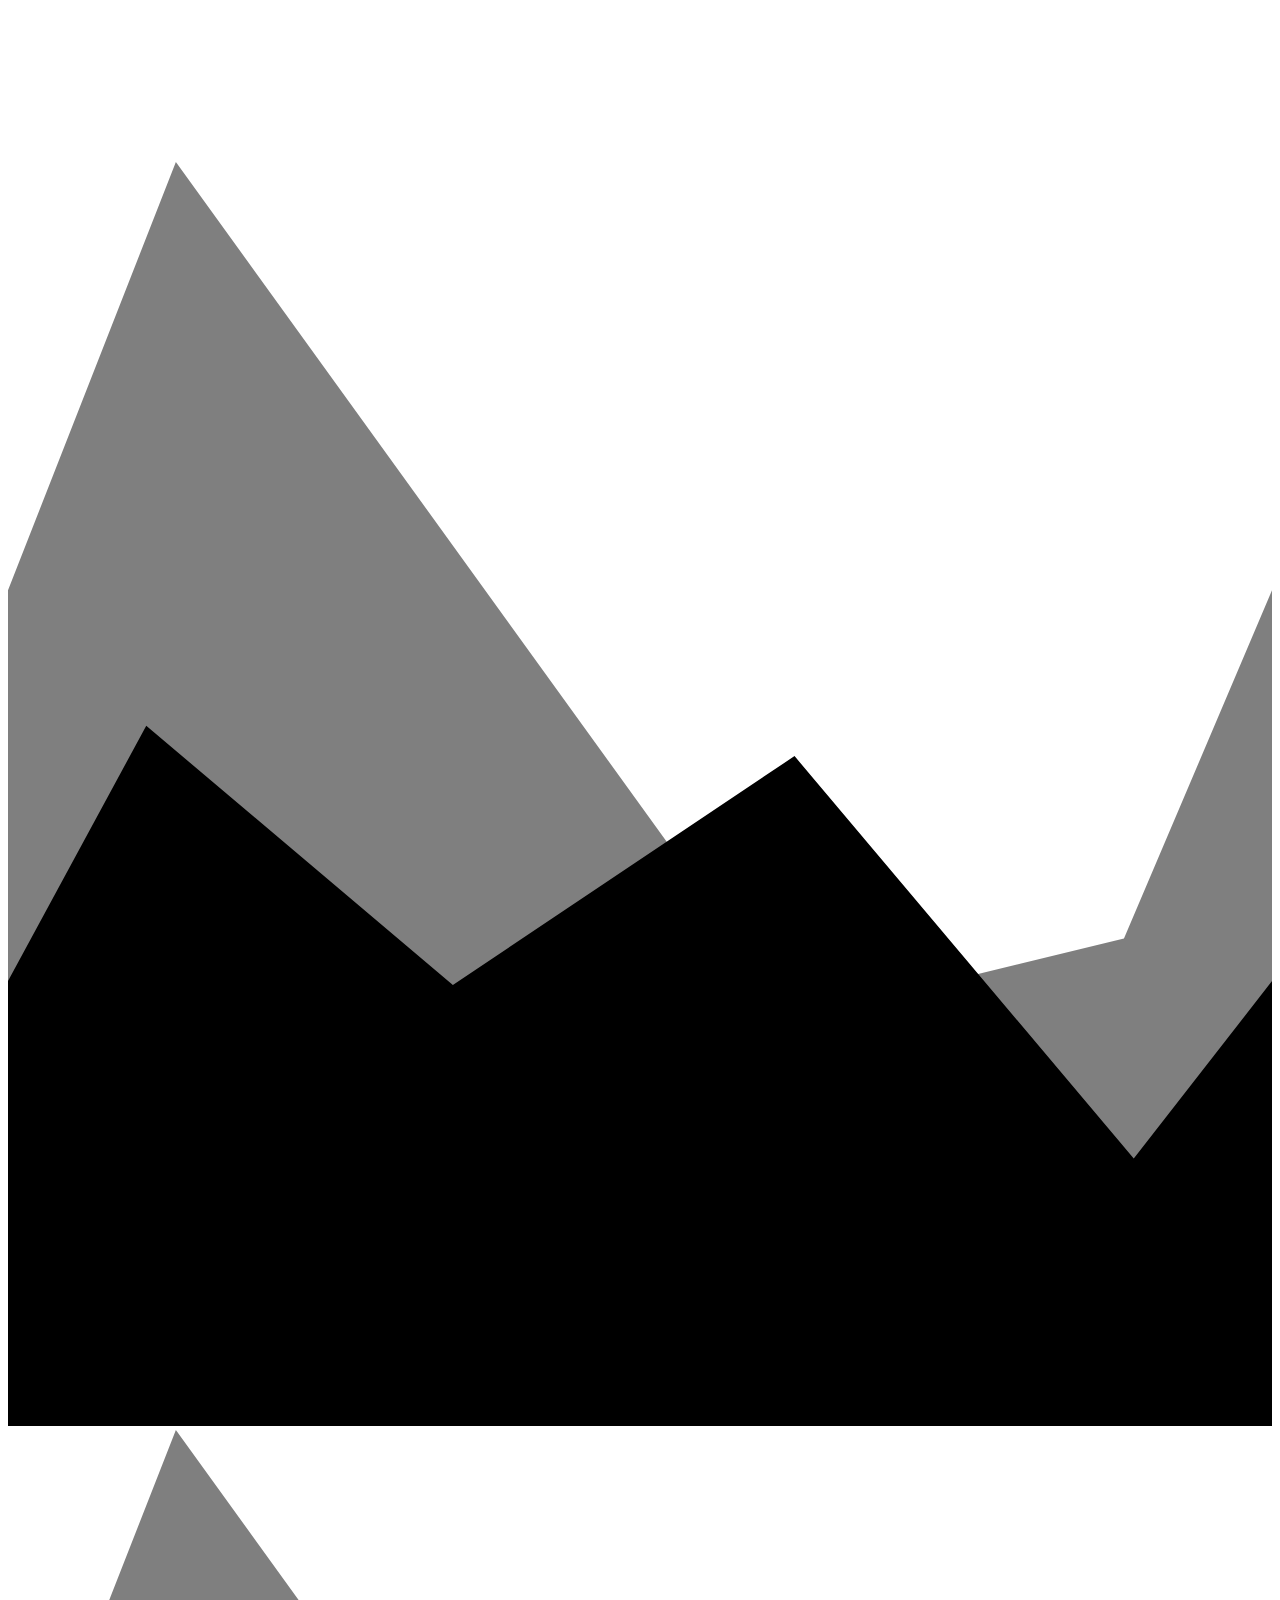
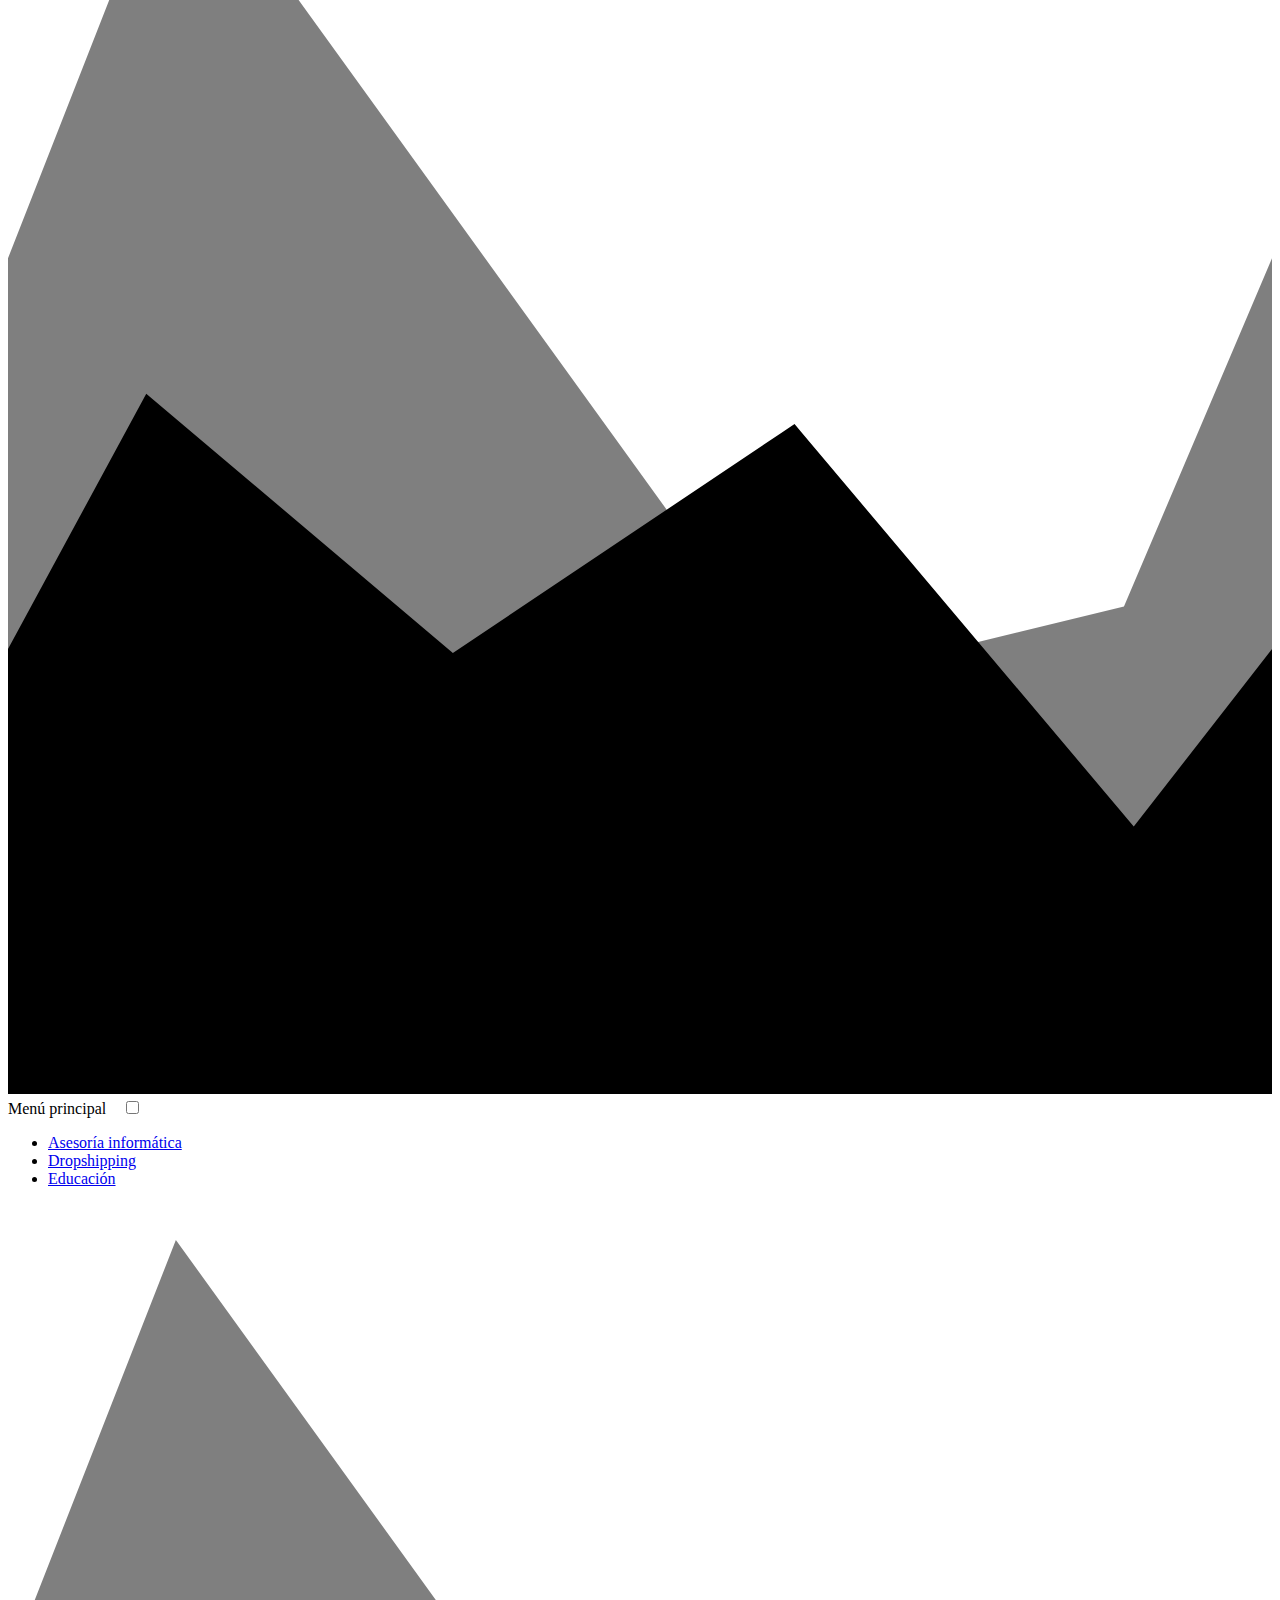
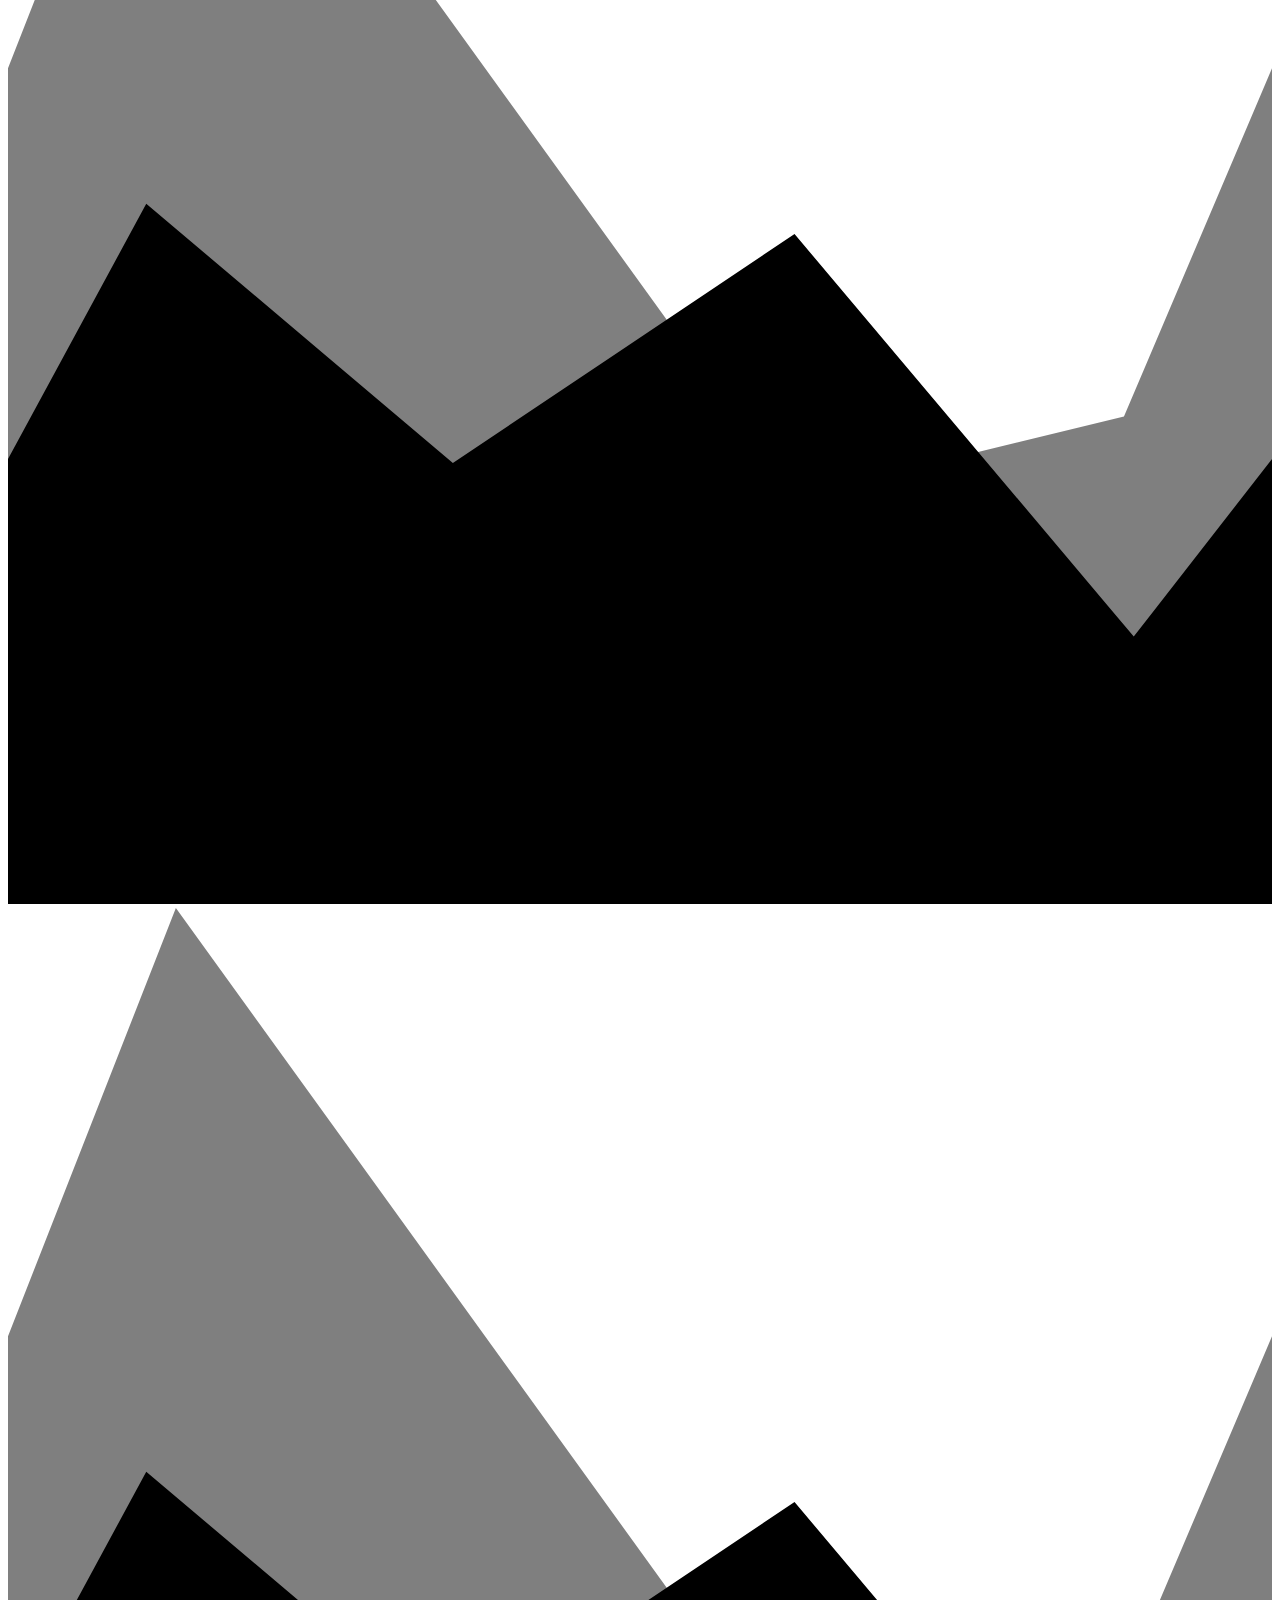
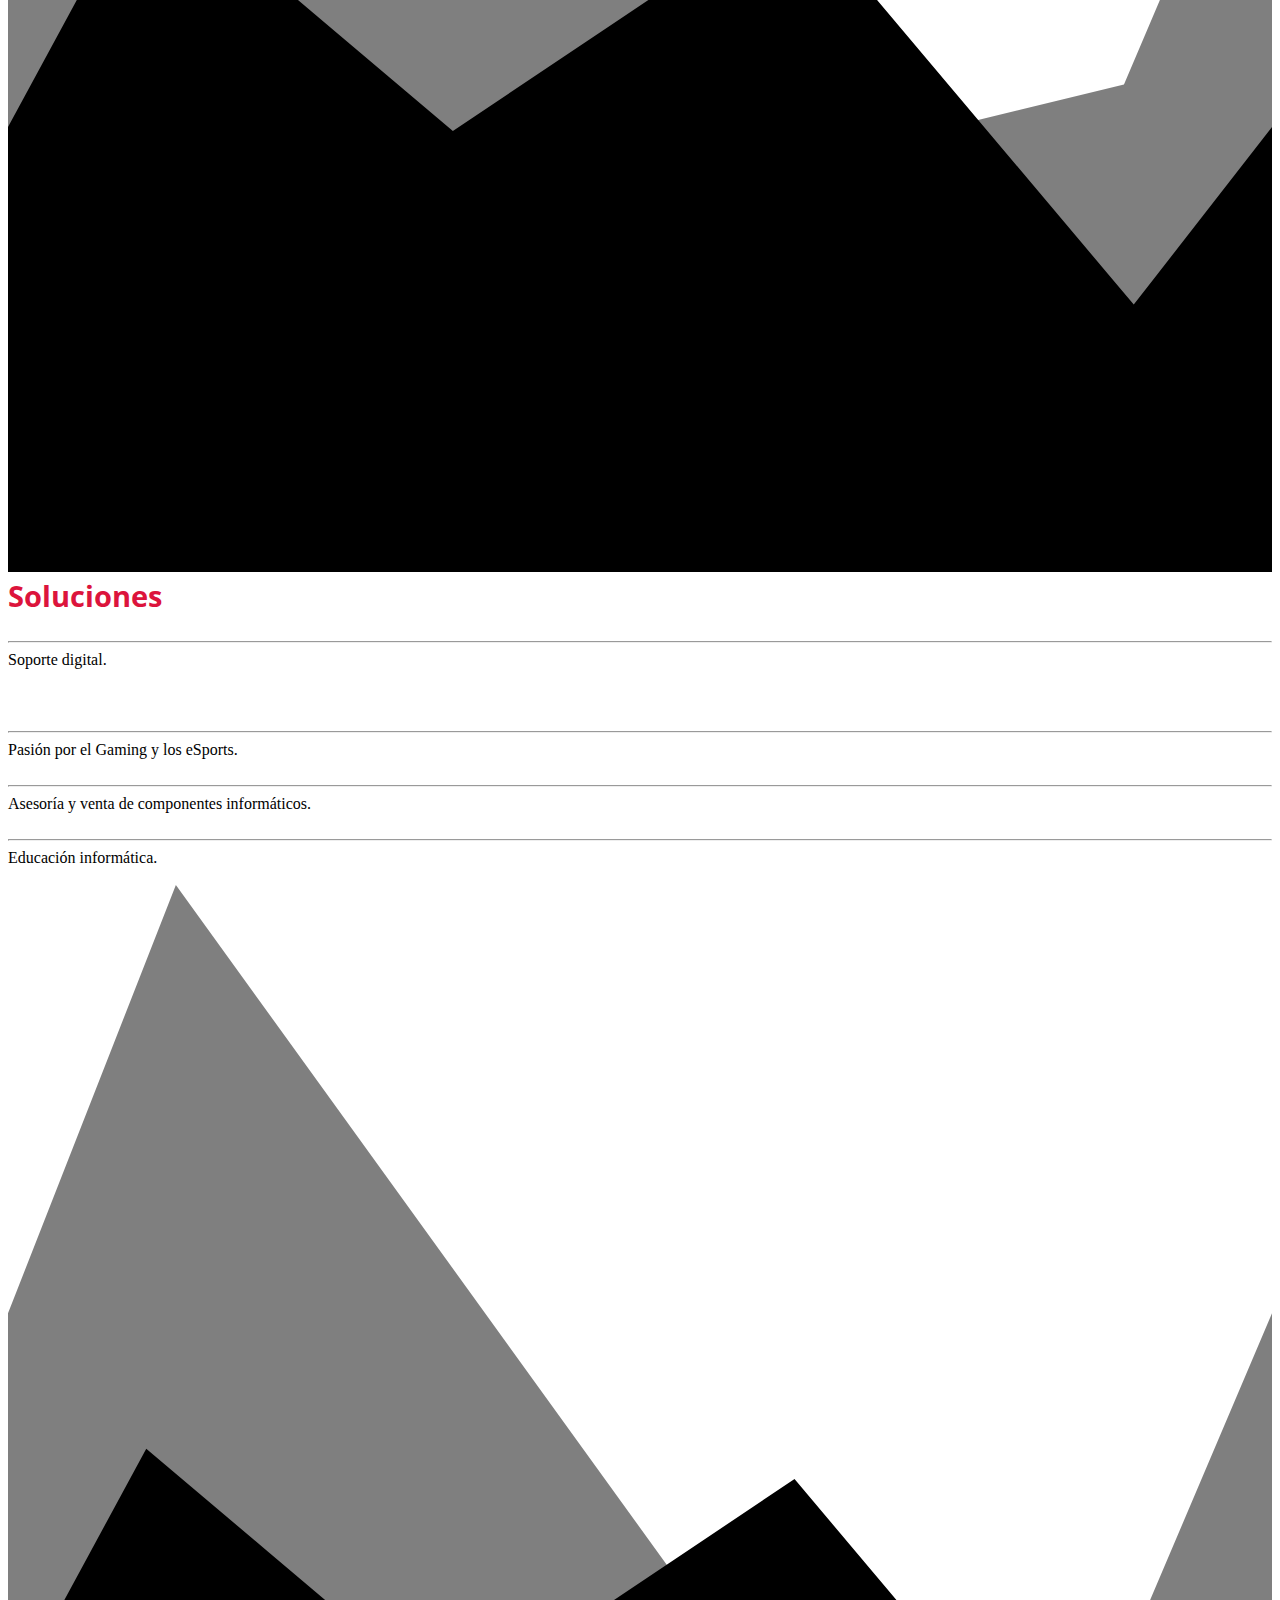
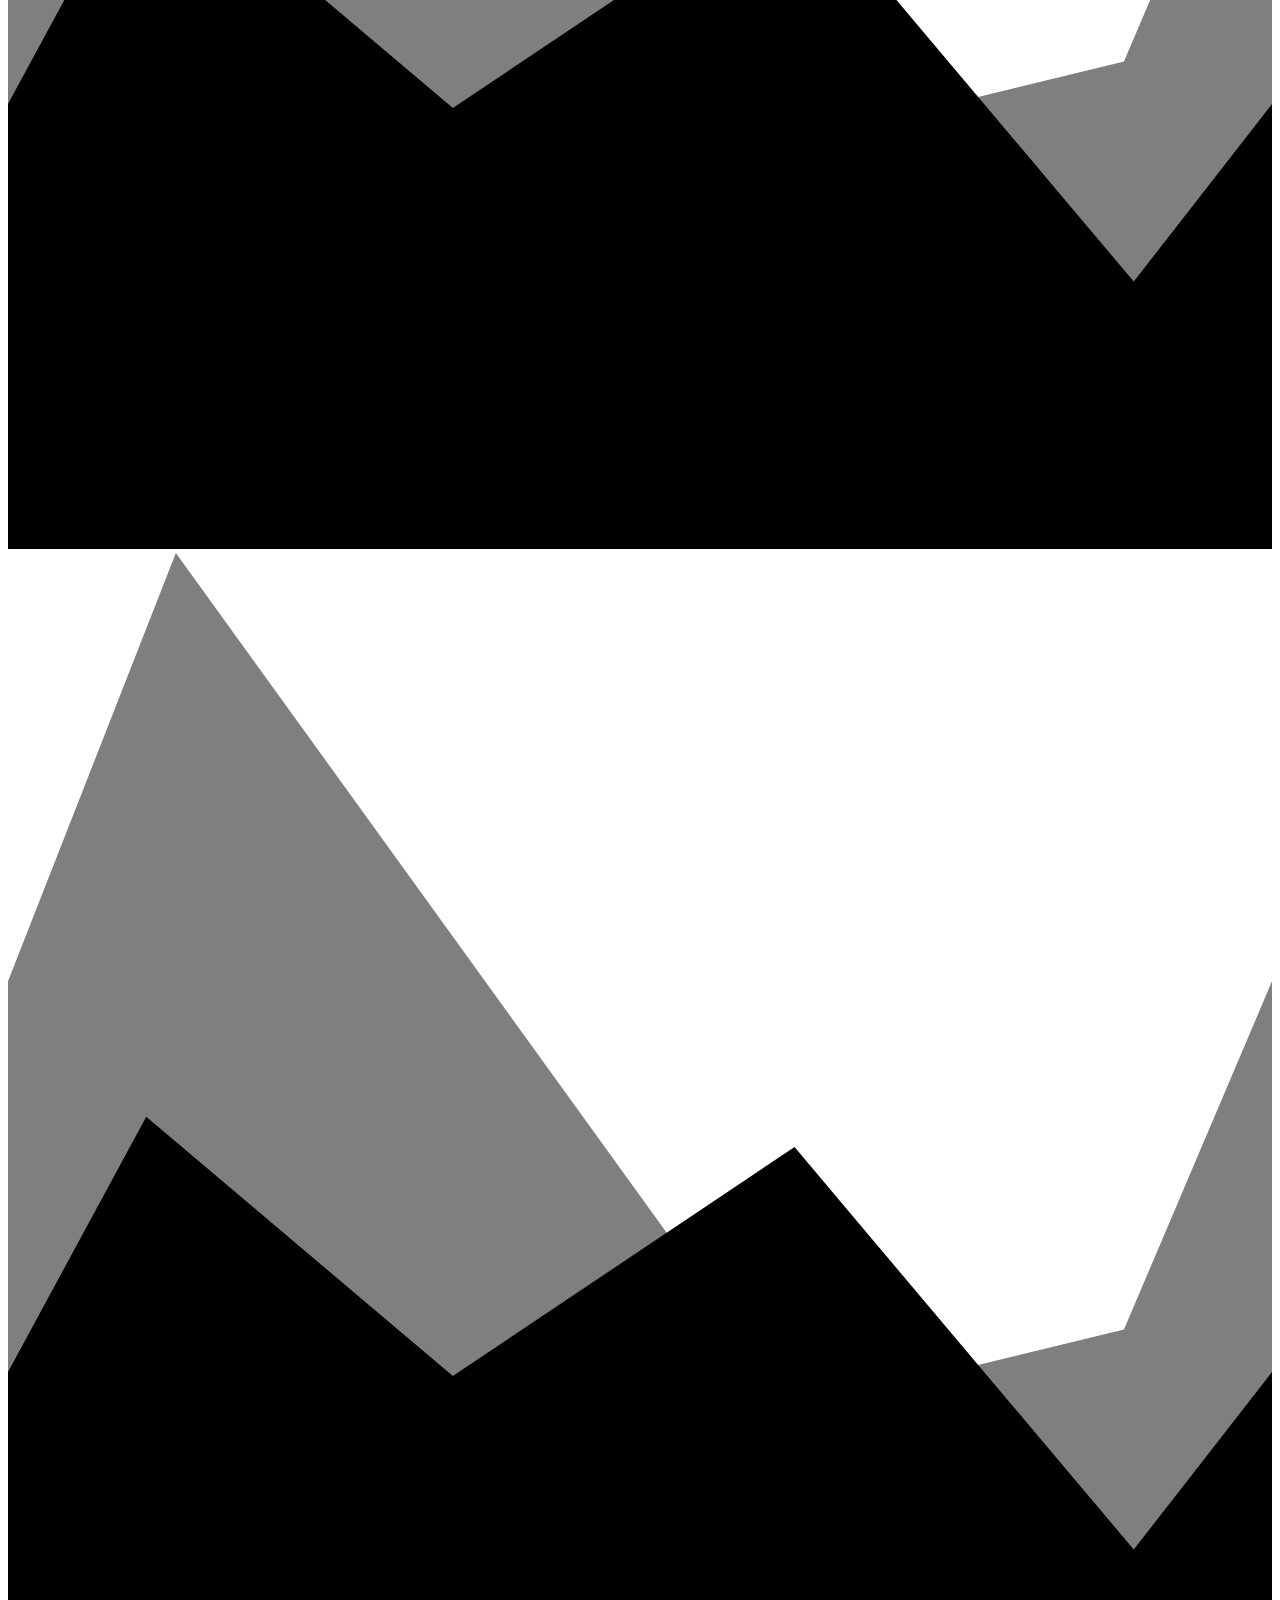
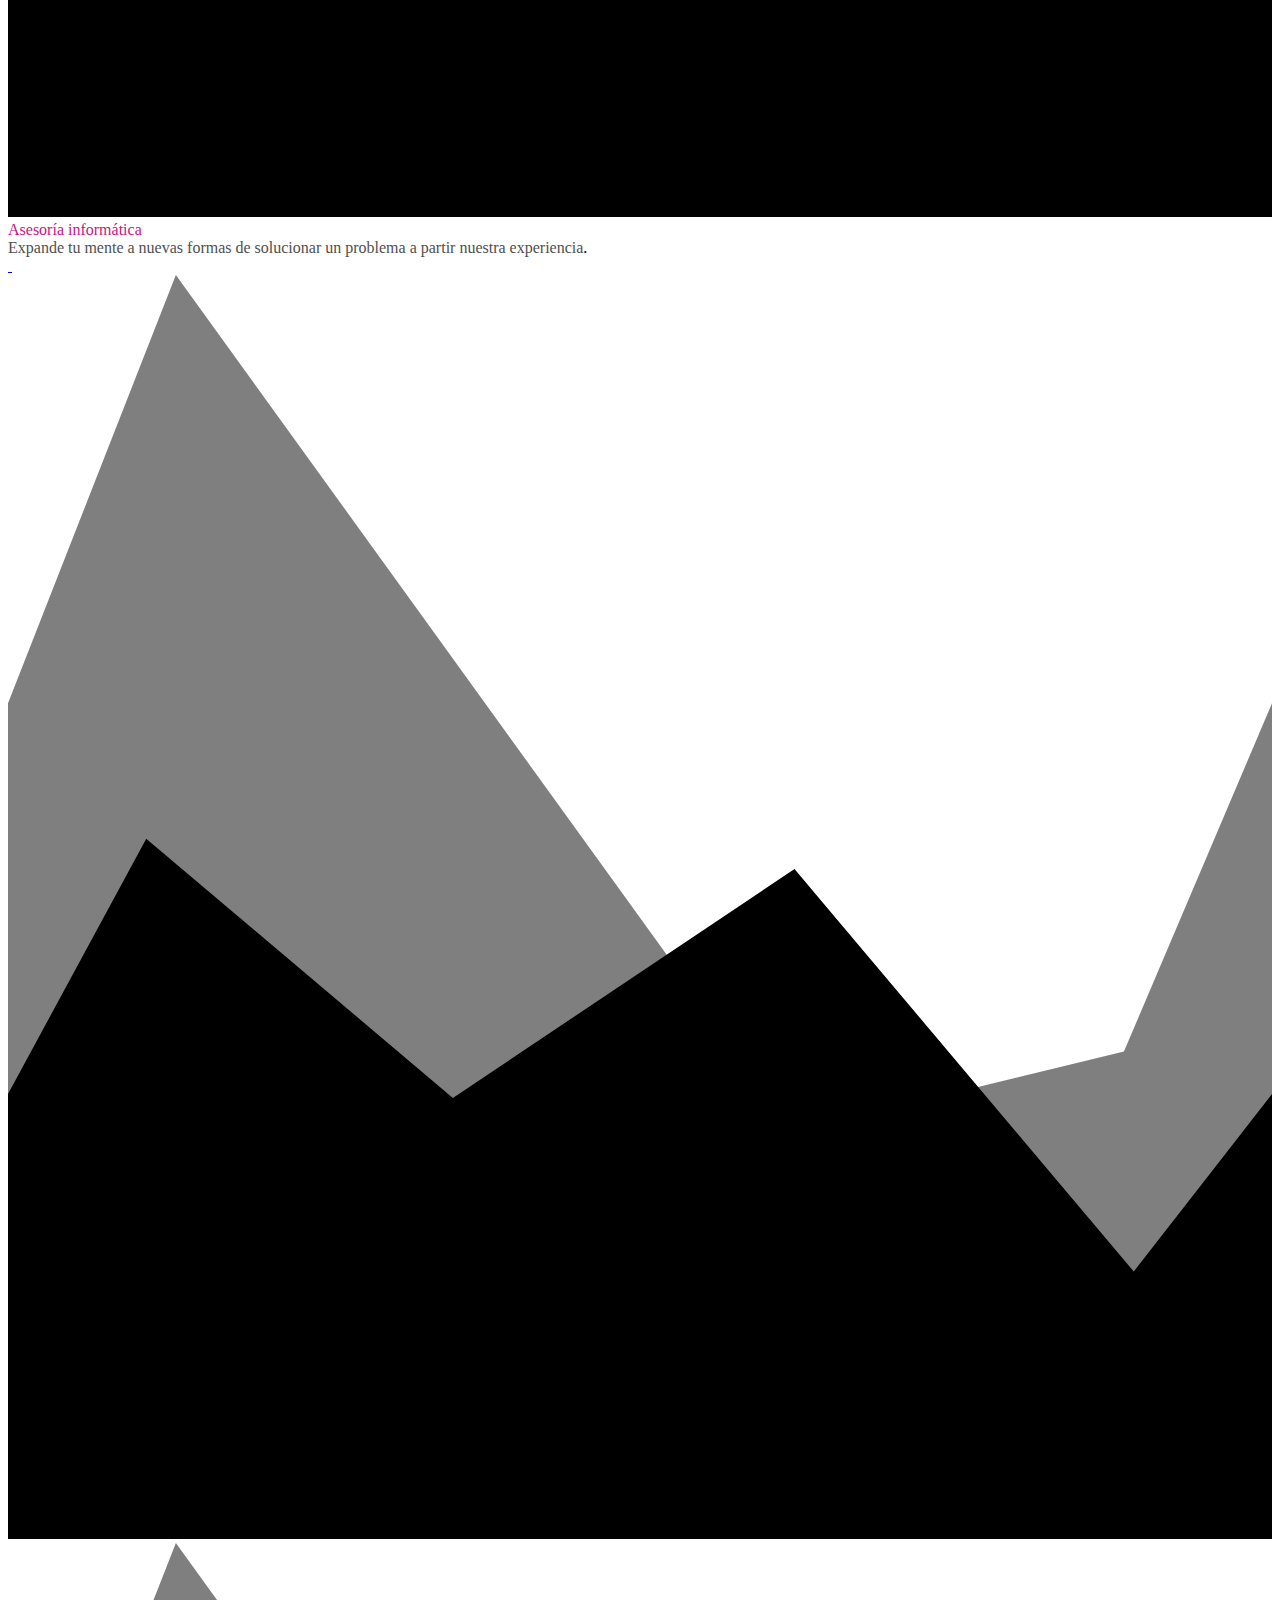
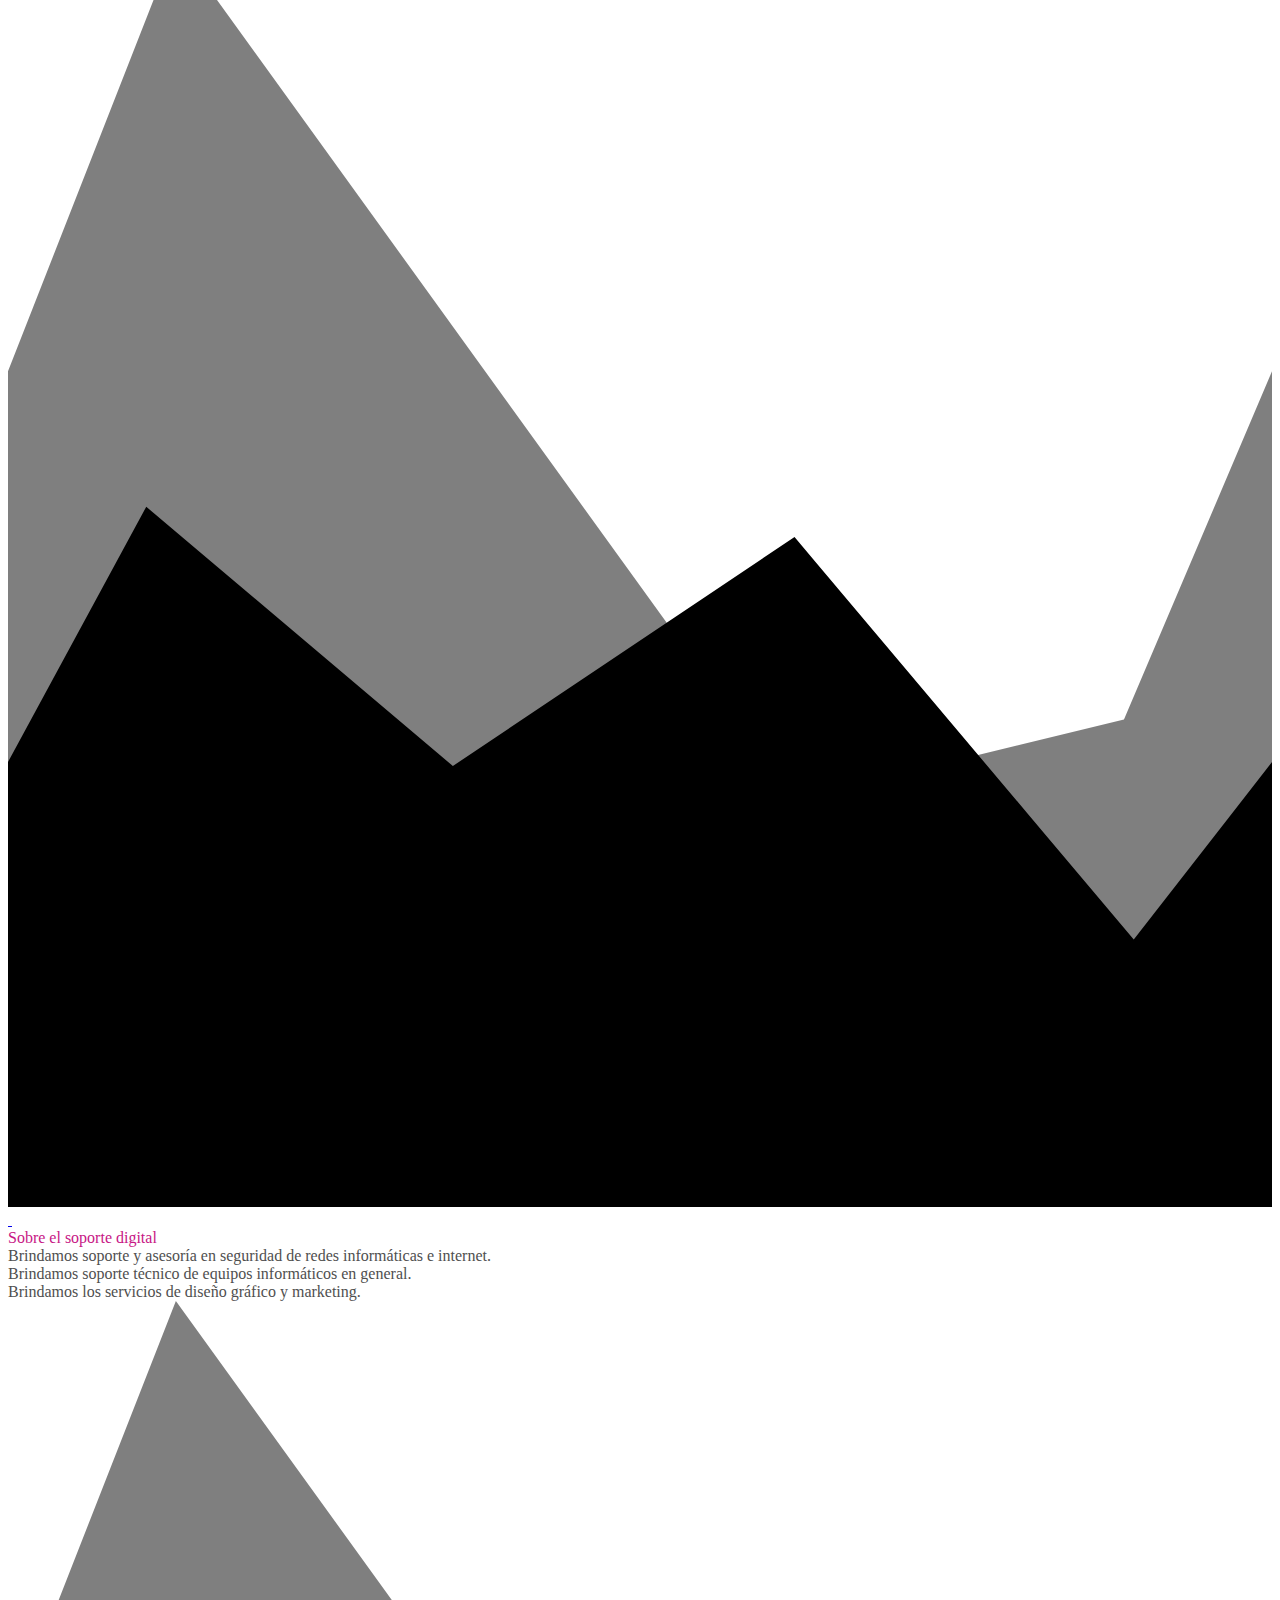
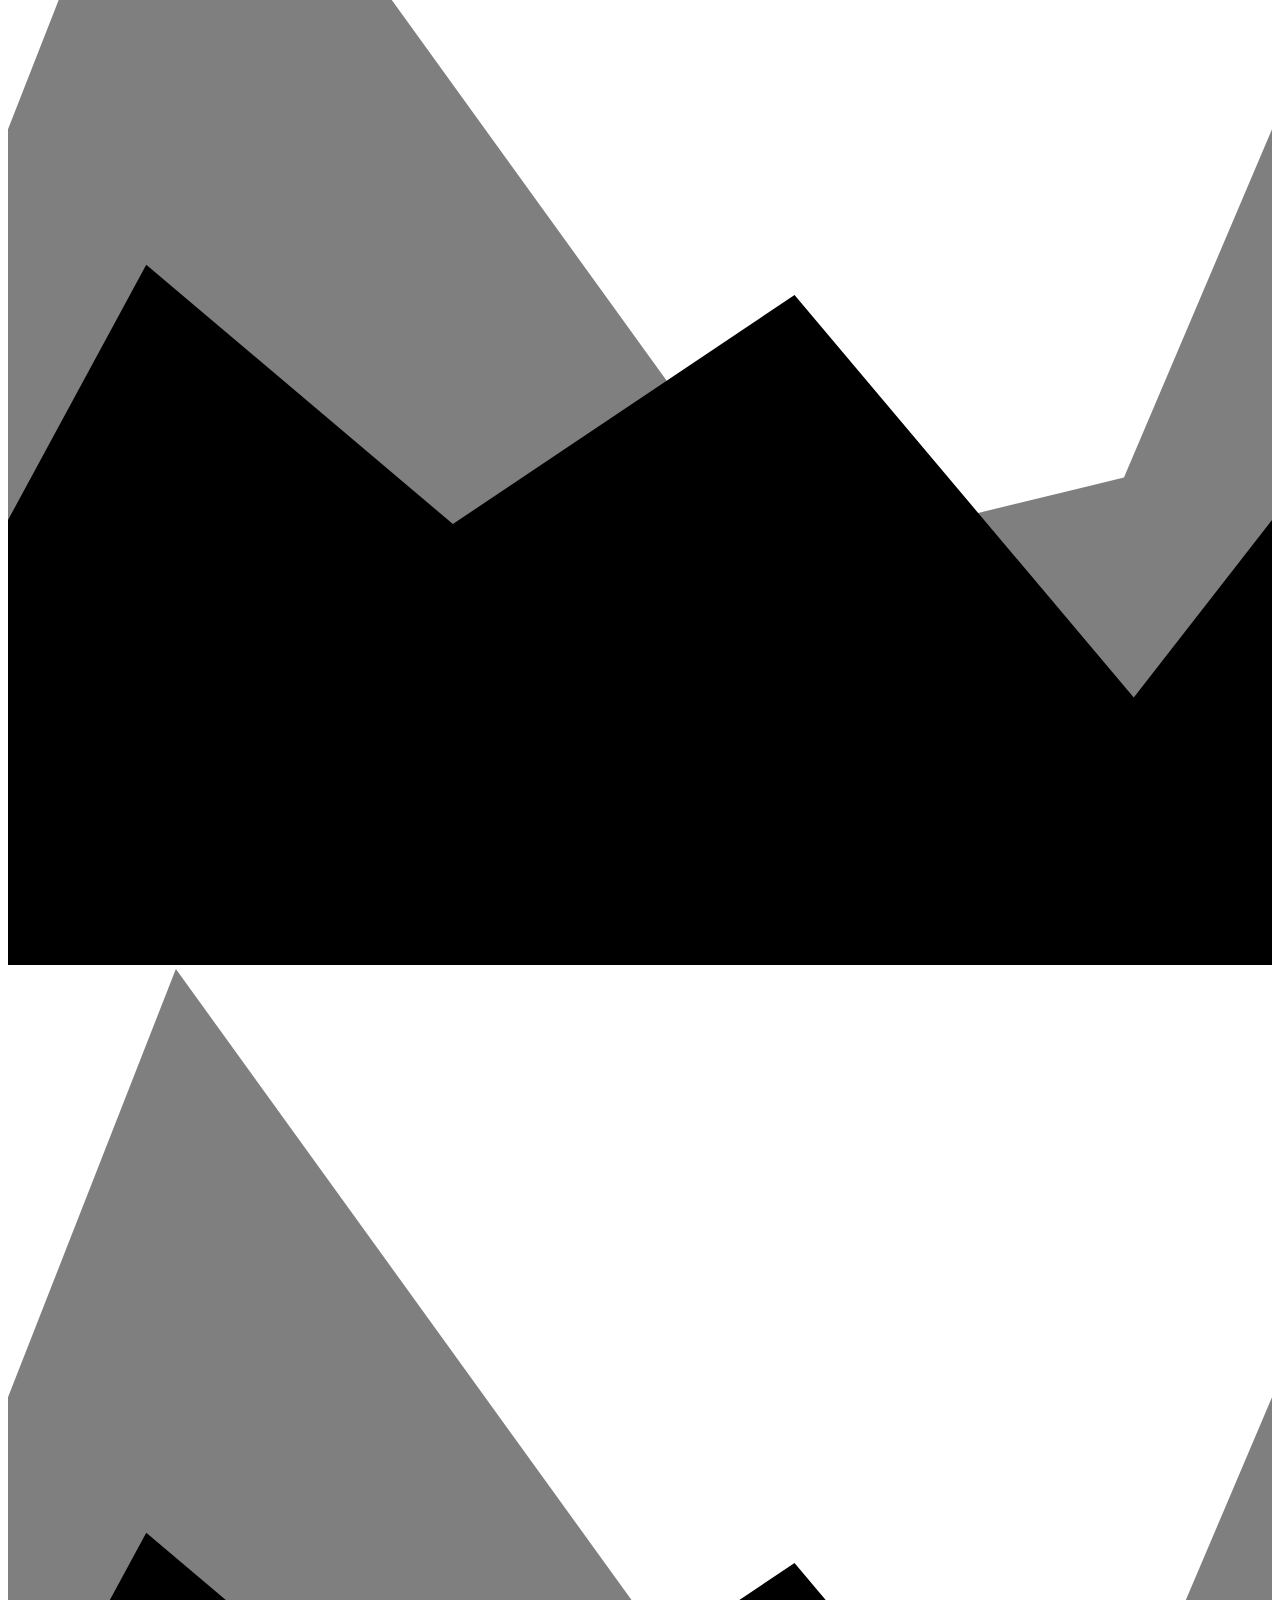
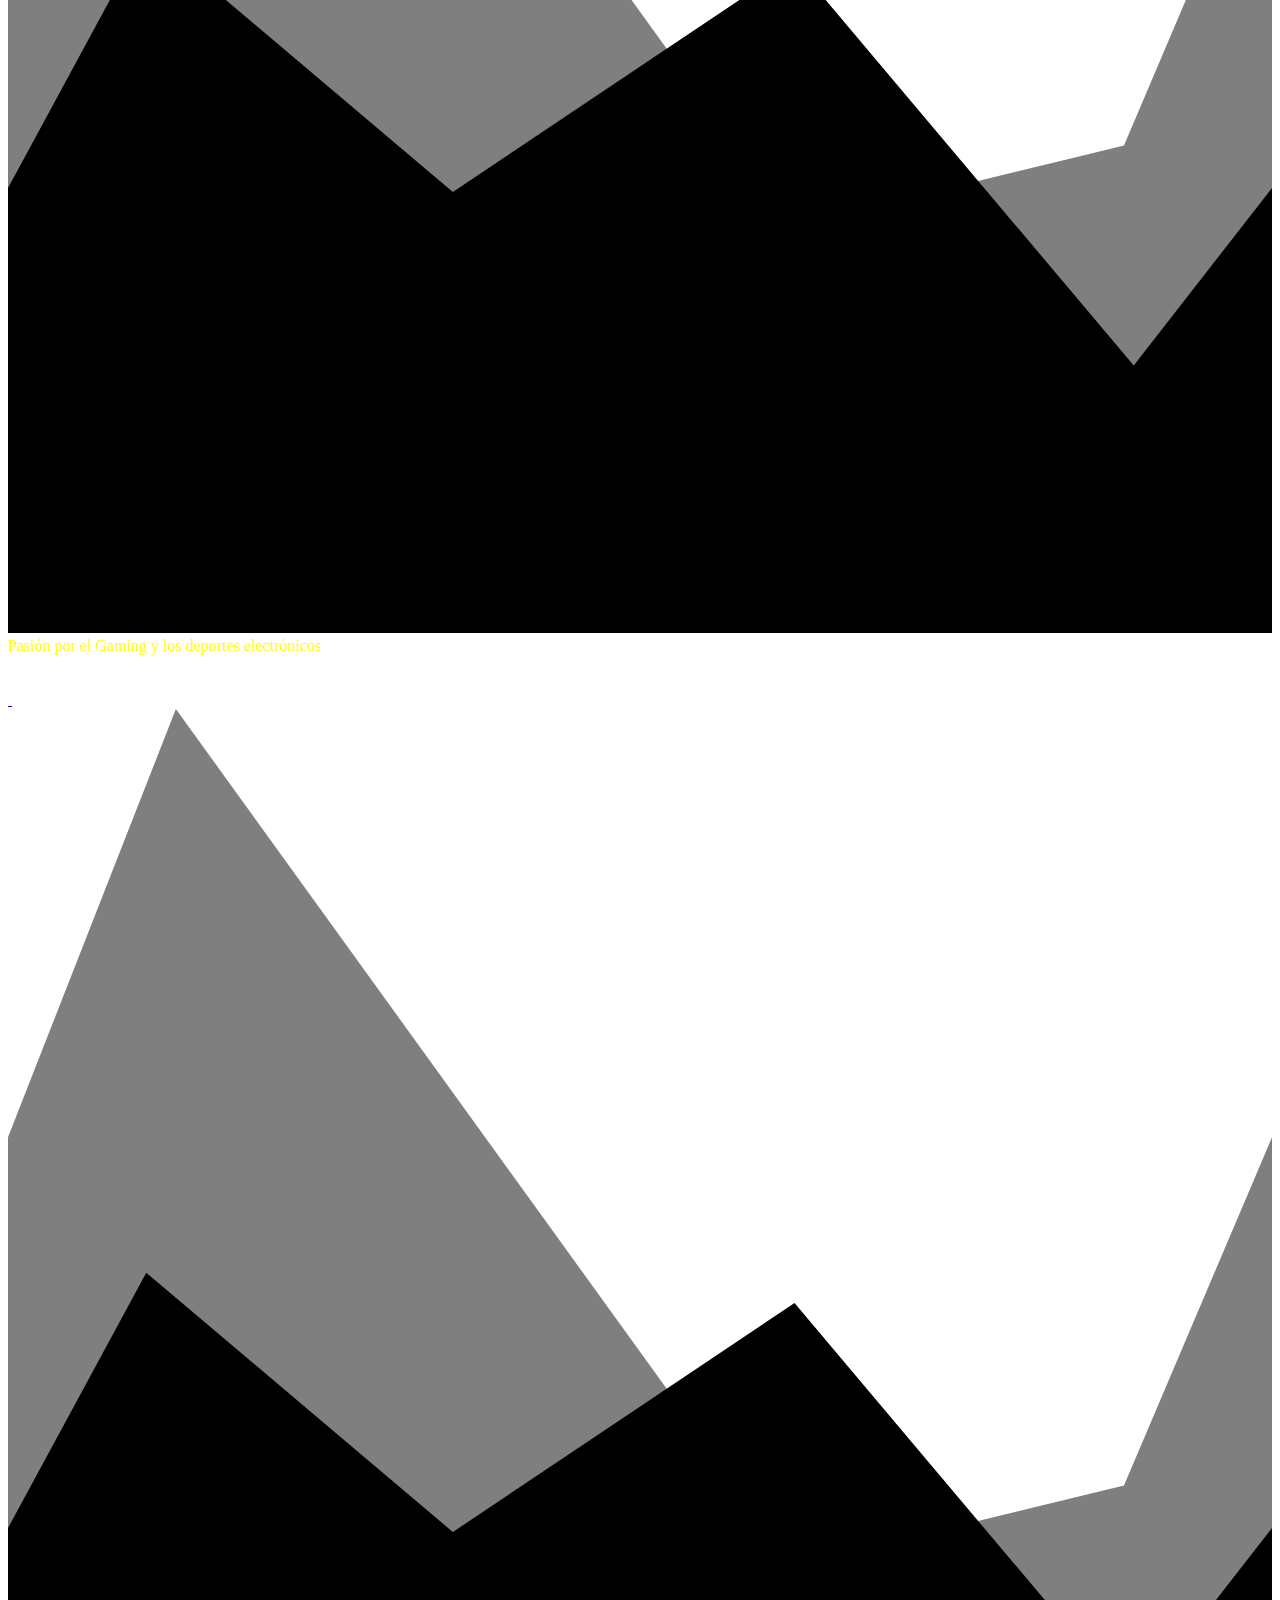
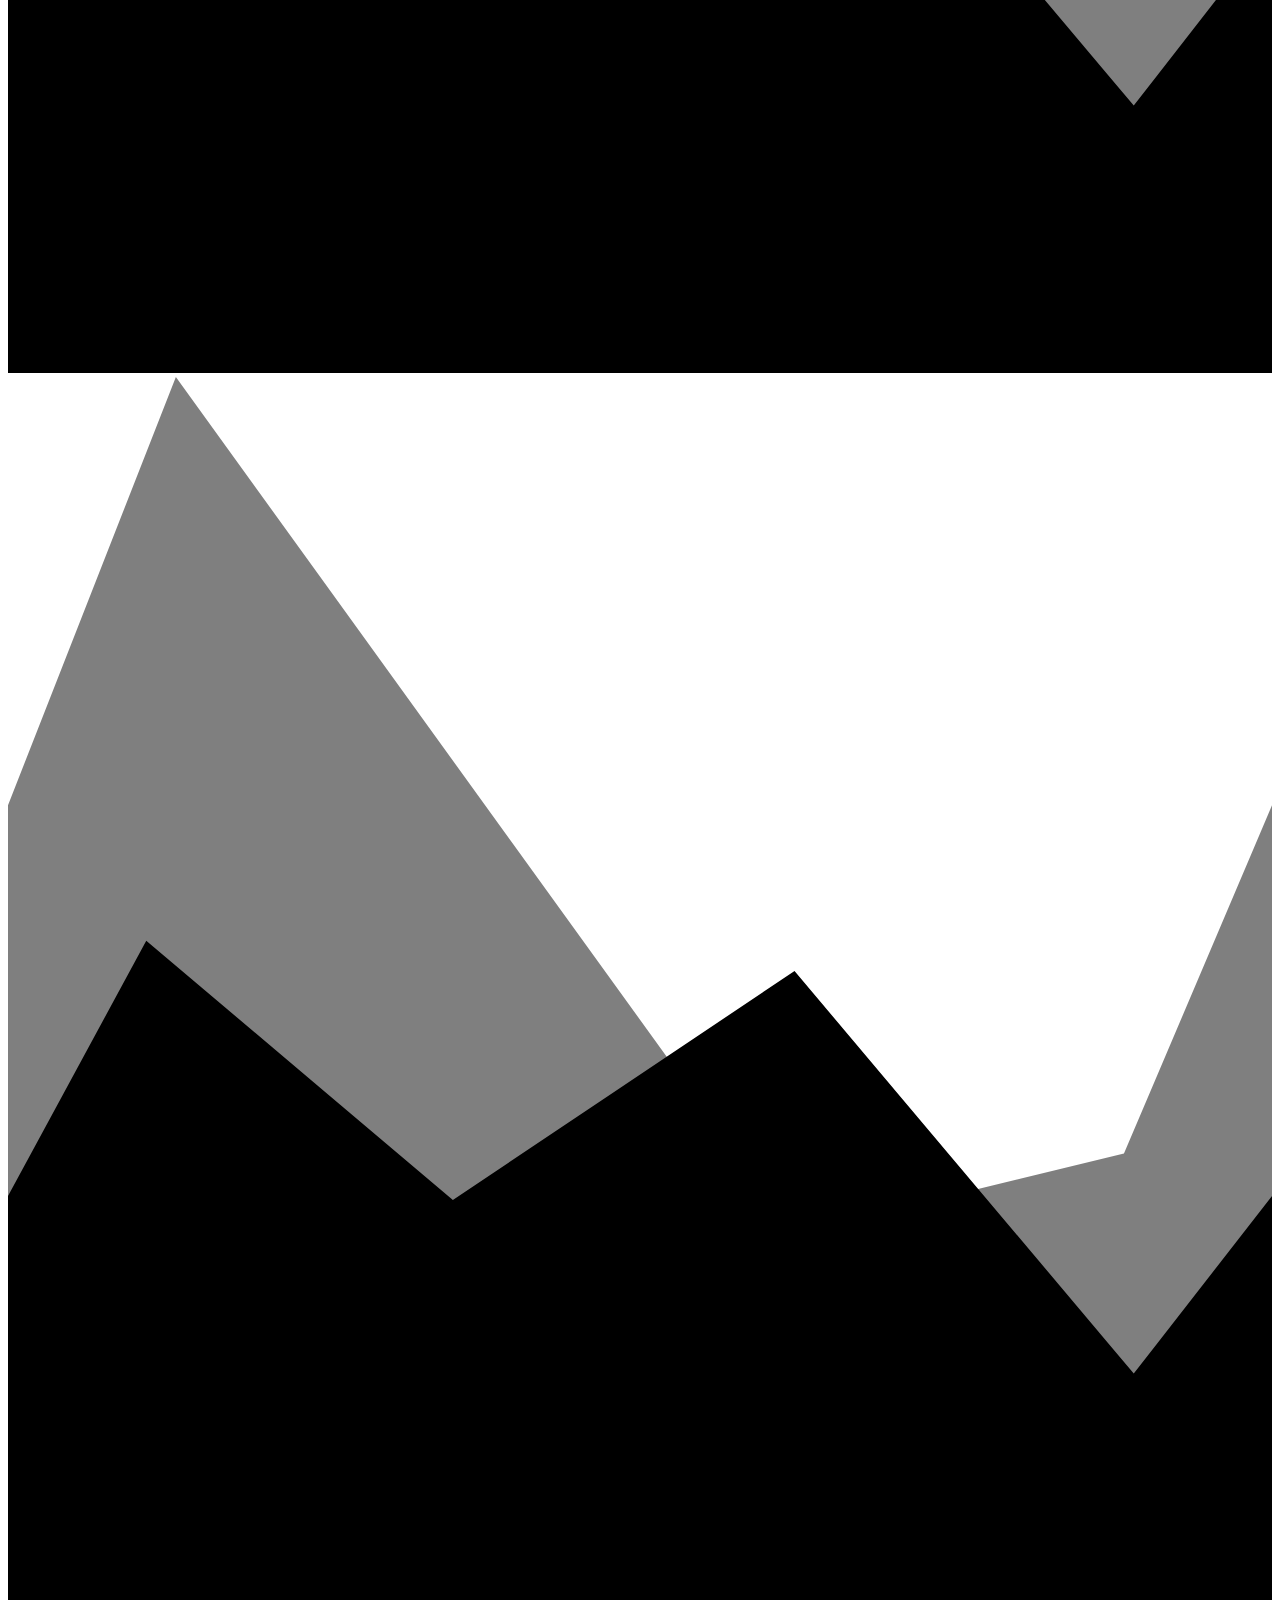
==== commit b2a260a5: "mod al menu :D V2.3" ====
--- a/index.html
+++ b/index.html
@@ -2,195 +2,1133 @@
 <html lang="es">
 <head>
 <meta charset="utf-8">
-<title>Cyberroot Networks</title>
-<meta name="generator" content="WYSIWYG Web Builder 15 - http://www.wysiwygwebbuilder.com">
+<title>nuimage</title>
+<meta name="keywords" content="nuimage">
+<meta name="author" content="SCV(Dev)">
+<meta name="categories" content="Informatic support">
+<meta name="generator" content="nuimage@Support">
 <meta name="viewport" content="width=device-width, initial-scale=1.0">
+<link href="ICONO X16-1.png" rel="icon" sizes="16x16" type="image/png">
+<link href="ICONO X32-1.png" rel="icon" sizes="32x32" type="image/png">
+<link href="ICONO X64-1.png" rel="icon" sizes="64x64" type="image/png">
 <link href="font-awesome.min.css" rel="stylesheet">
-<link href="https://fonts.googleapis.com/css?family=Acme" rel="stylesheet">
-<link href="https://fonts.googleapis.com/css?family=Bangers" rel="stylesheet">
-<link href="https://fonts.googleapis.com/css?family=Alegreya+SC" rel="stylesheet">
-<link href="https://fonts.googleapis.com/css?family=Almendra+SC" rel="stylesheet">
-<link href="PROYECTO_PRINCIPAL.css" rel="stylesheet">
+<link href="https://fonts.googleapis.com/css?family=Open+Sans:400,700,300" rel="stylesheet">
+<link href="https://fonts.googleapis.com/css?family=Lato:400&subset=latin-ext" rel="stylesheet">
+<link href="Untitled1.css" rel="stylesheet">
 <link href="index.css" rel="stylesheet">
 <script src="jquery-1.12.4.min.js"></script>
 <script src="wb.parallax.min.js"></script>
-<script src="scrollspy.min.js"></script>
-<script src="jquery-ui.min.js"></script>
+<script src="util.min.js"></script>
+<script src="modal.min.js"></script>
+<script src="wwb16.min.js"></script>
 <script>
 $(document).ready(function()
 {
-   $("a[href*='#capa1']").click(function(event)
+   $('#wb_frasetxt').addClass('visibility-hidden');
+   $('#wb_cardsuport').addClass('visibility-hidden');
+   $('#wb_cardgaming').addClass('visibility-hidden');
+   $('#wb_cardventa').addClass('visibility-hidden');
+   $('#wb_cardschool').addClass('visibility-hidden');
+   $('#wb_txtasesoria').addClass('visibility-hidden');
+   $('#wb_RollOver1').addClass('visibility-hidden');
+   $('#wb_txtsoporte').addClass('visibility-hidden');
+   $('#wb_RollOver2').addClass('visibility-hidden');
+   $('#wb_txtpasion').addClass('visibility-hidden');
+   $('#wb_RollOver3').addClass('visibility-hidden');
+   $('#wb_txtienda').addClass('visibility-hidden');
+   $('#wb_txteducacion').addClass('visibility-hidden');
+   $('#wb_txtsobre').addClass('visibility-hidden');
+   $('#wb_RollOver4').addClass('visibility-hidden');
+   $('#wb_IconFont1').addClass('visibility-hidden');
+   $('#wb_logoh1').addClass('visibility-hidden');
+   $("a[href*='#capavideo1']").click(function(event)
    {
       event.preventDefault();
-      $('html, body').stop().animate({ scrollTop: $('#capa1').offset().top }, 1500, 'linear');
-   });
-   $('#capa1').parallax();
-   $("a[href*='#capa2']").click(function(event)
+      $('html, body').stop().animate({ scrollTop: $('#capavideo1').offset().top }, 600, 'linear');
+   });
+   function onScrollcapavideo1DividerTop()
+   {
+      var $obj = $('#capavideo1-divider-top');
+      if (!$obj.hasClass('show') && $obj.inViewPort(false))
+      {
+         $obj.addClass('show');
+      }
+   }
+   onScrollcapavideo1DividerTop();
+   function onScrollcapavideo1DividerBottom()
+   {
+      var $obj = $('#capavideo1-divider-bottom');
+      if (!$obj.hasClass('show') && $obj.inViewPort(false))
+      {
+         $obj.addClass('show');
+      }
+   }
+   onScrollcapavideo1DividerBottom();
+   $(window).scroll(function(event)
+   {
+      onScrollcapavideo1DividerTop();
+      onScrollcapavideo1DividerBottom();
+   });
+   function onScrollfrasetxt()
+   {
+      var $obj = $("#wb_frasetxt");
+      if (!$obj.hasClass("in-viewport") && $obj.inViewPort(true))
+      {
+         $obj.addClass("in-viewport");
+         AnimateCss('wb_frasetxt', 'animate-fade-in-down', 0, 1250);
+      }
+      else
+      if ($obj.hasClass("in-viewport") && !$obj.inViewPort(true))
+      {
+         $obj.removeClass("in-viewport");
+         AnimateCss('wb_frasetxt', 'animate-fade-out', 0, 0);
+      }
+   }
+   if (!$('#wb_frasetxt').inViewPort(true))
+   {
+      $('#wb_frasetxt').addClass("in-viewport");
+   }
+   onScrollfrasetxt();
+   $(window).scroll(function(event)
+   {
+      onScrollfrasetxt();
+   });
+   $('#wb_capasoluciones').parallax();
+   function onScrollcardsuport()
+   {
+      var $obj = $("#wb_cardsuport");
+      if (!$obj.hasClass("in-viewport") && $obj.inViewPort(true))
+      {
+         $obj.addClass("in-viewport");
+         AnimateCss('wb_cardsuport', 'animate-fade-in-left', 0, 2000);
+      }
+      else
+      if ($obj.hasClass("in-viewport") && !$obj.inViewPort(true))
+      {
+         $obj.removeClass("in-viewport");
+         AnimateCss('wb_cardsuport', 'animate-fade-out', 0, 0);
+      }
+   }
+   if (!$('#wb_cardsuport').inViewPort(true))
+   {
+      $('#wb_cardsuport').addClass("in-viewport");
+   }
+   onScrollcardsuport();
+   $(window).scroll(function(event)
+   {
+      onScrollcardsuport();
+   });
+   $("a[href*='#capasesoria']").click(function(event)
    {
       event.preventDefault();
-      $('html, body').stop().animate({ scrollTop: $('#capa2').offset().top }, 1000, 'linear');
-   });
-   $('#capa2').parallax();
-   $("a[href*='#capa3']").click(function(event)
+      $('html, body').stop().animate({ scrollTop: $('#wb_capasesoria').offset().top }, 600, 'linear');
+   });
+   function onScrollcardgaming()
+   {
+      var $obj = $("#wb_cardgaming");
+      if (!$obj.hasClass("in-viewport") && $obj.inViewPort(true))
+      {
+         $obj.addClass("in-viewport");
+         AnimateCss('wb_cardgaming', 'animate-fade-in-up', 0, 2000);
+      }
+      else
+      if ($obj.hasClass("in-viewport") && !$obj.inViewPort(true))
+      {
+         $obj.removeClass("in-viewport");
+         AnimateCss('wb_cardgaming', 'animate-fade-out', 0, 0);
+      }
+   }
+   if (!$('#wb_cardgaming').inViewPort(true))
+   {
+      $('#wb_cardgaming').addClass("in-viewport");
+   }
+   onScrollcardgaming();
+   $(window).scroll(function(event)
+   {
+      onScrollcardgaming();
+   });
+   function onScrollcardventa()
+   {
+      var $obj = $("#wb_cardventa");
+      if (!$obj.hasClass("in-viewport") && $obj.inViewPort(true))
+      {
+         $obj.addClass("in-viewport");
+         AnimateCss('wb_cardventa', 'animate-fade-in-up', 0, 2000);
+      }
+      else
+      if ($obj.hasClass("in-viewport") && !$obj.inViewPort(true))
+      {
+         $obj.removeClass("in-viewport");
+         AnimateCss('wb_cardventa', 'animate-fade-out', 0, 0);
+      }
+   }
+   if (!$('#wb_cardventa').inViewPort(true))
+   {
+      $('#wb_cardventa').addClass("in-viewport");
+   }
+   onScrollcardventa();
+   $(window).scroll(function(event)
+   {
+      onScrollcardventa();
+   });
+   function onScrollcardschool()
+   {
+      var $obj = $("#wb_cardschool");
+      if (!$obj.hasClass("in-viewport") && $obj.inViewPort(true))
+      {
+         $obj.addClass("in-viewport");
+         AnimateCss('wb_cardschool', 'animate-fade-in-right', 0, 2000);
+      }
+      else
+      if ($obj.hasClass("in-viewport") && !$obj.inViewPort(true))
+      {
+         $obj.removeClass("in-viewport");
+         AnimateCss('wb_cardschool', 'animate-fade-out', 0, 0);
+      }
+   }
+   if (!$('#wb_cardschool').inViewPort(true))
+   {
+      $('#wb_cardschool').addClass("in-viewport");
+   }
+   onScrollcardschool();
+   $(window).scroll(function(event)
+   {
+      onScrollcardschool();
+   });
+   function onScrolltxtasesoria()
+   {
+      var $obj = $("#wb_txtasesoria");
+      if (!$obj.hasClass("in-viewport") && $obj.inViewPort(true))
+      {
+         $obj.addClass("in-viewport");
+         AnimateCss('wb_txtasesoria', 'animate-fade-in-left', 0, 1250);
+      }
+      else
+      if ($obj.hasClass("in-viewport") && !$obj.inViewPort(true))
+      {
+         $obj.removeClass("in-viewport");
+         AnimateCss('wb_txtasesoria', 'animate-fade-out', 0, 0);
+      }
+   }
+   if (!$('#wb_txtasesoria').inViewPort(true))
+   {
+      $('#wb_txtasesoria').addClass("in-viewport");
+   }
+   onScrolltxtasesoria();
+   $(window).scroll(function(event)
+   {
+      onScrolltxtasesoria();
+   });
+   $("#RollOver1").hover(function(e)
+   {
+      $('#RollOver1 .default, #RollOver1 .hover').removeClass('animate reverse').width(); 
+      $('#RollOver1 .default, #RollOver1 .hover').addClass('animate');
+   }, function()
+   {
+      $('#RollOver1 .default, #RollOver1 .hover').removeClass('animate').width();
+      $('#RollOver1 .default, #RollOver1 .hover').addClass('animate reverse');
+   });
+   function onScrollRollOver1()
+   {
+      var $obj = $("#wb_RollOver1");
+      if (!$obj.hasClass("in-viewport") && $obj.inViewPort(true))
+      {
+         $obj.addClass("in-viewport");
+         AnimateCss('wb_RollOver1', 'animate-fade-in-right', 0, 1250);
+      }
+      else
+      if ($obj.hasClass("in-viewport") && !$obj.inViewPort(true))
+      {
+         $obj.removeClass("in-viewport");
+         AnimateCss('wb_RollOver1', 'animate-fade-out', 0, 0);
+      }
+   }
+   if (!$('#wb_RollOver1').inViewPort(true))
+   {
+      $('#wb_RollOver1').addClass("in-viewport");
+   }
+   onScrollRollOver1();
+   $(window).scroll(function(event)
+   {
+      onScrollRollOver1();
+   });
+   $("a[href*='#capasoporte']").click(function(event)
    {
       event.preventDefault();
-      $('html, body').stop().animate({ scrollTop: $('#capa3').offset().top }, 1000, 'linear');
-   });
-   $('#capa3').parallax();
-   $("a[href*='#capa4']").click(function(event)
+      $('html, body').stop().animate({ scrollTop: $('#wb_capasoporte').offset().top }, 600, 'linear');
+   });
+   function onScrolltxtsoporte()
+   {
+      var $obj = $("#wb_txtsoporte");
+      if (!$obj.hasClass("in-viewport") && $obj.inViewPort(true))
+      {
+         $obj.addClass("in-viewport");
+         AnimateCss('wb_txtsoporte', 'animate-fade-in-right', 0, 1250);
+      }
+      else
+      if ($obj.hasClass("in-viewport") && !$obj.inViewPort(true))
+      {
+         $obj.removeClass("in-viewport");
+         AnimateCss('wb_txtsoporte', 'animate-fade-out', 0, 0);
+      }
+   }
+   if (!$('#wb_txtsoporte').inViewPort(true))
+   {
+      $('#wb_txtsoporte').addClass("in-viewport");
+   }
+   onScrolltxtsoporte();
+   $(window).scroll(function(event)
+   {
+      onScrolltxtsoporte();
+   });
+   $("#RollOver2").hover(function(e)
+   {
+      $('#RollOver2 .default, #RollOver2 .hover').removeClass('animate reverse').width(); 
+      $('#RollOver2 .default, #RollOver2 .hover').addClass('animate');
+   }, function()
+   {
+      $('#RollOver2 .default, #RollOver2 .hover').removeClass('animate').width();
+      $('#RollOver2 .default, #RollOver2 .hover').addClass('animate reverse');
+   });
+   function onScrollRollOver2()
+   {
+      var $obj = $("#wb_RollOver2");
+      if (!$obj.hasClass("in-viewport") && $obj.inViewPort(true))
+      {
+         $obj.addClass("in-viewport");
+         AnimateCss('wb_RollOver2', 'animate-fade-in-left', 0, 1250);
+      }
+      else
+      if ($obj.hasClass("in-viewport") && !$obj.inViewPort(true))
+      {
+         $obj.removeClass("in-viewport");
+         AnimateCss('wb_RollOver2', 'animate-fade-out', 0, 0);
+      }
+   }
+   if (!$('#wb_RollOver2').inViewPort(true))
+   {
+      $('#wb_RollOver2').addClass("in-viewport");
+   }
+   onScrollRollOver2();
+   $(window).scroll(function(event)
+   {
+      onScrollRollOver2();
+   });
+   $("a[href*='#capagamer']").click(function(event)
    {
       event.preventDefault();
-      $('html, body').stop().animate({ scrollTop: $('#capa4').offset().top }, 1000, 'linear');
-   });
-   $("a[href*='#capa5']").click(function(event)
+      $('html, body').stop().animate({ scrollTop: $('#wb_capagamer').offset().top }, 600, 'linear');
+   });
+   function onScrollcapagamerDividerTop()
+   {
+      var $obj = $('#capagamer-divider-top');
+      if (!$obj.hasClass('show') && $obj.inViewPort(false))
+      {
+         $obj.addClass('show');
+      }
+   }
+   onScrollcapagamerDividerTop();
+   function onScrollcapagamerDividerBottom()
+   {
+      var $obj = $('#capagamer-divider-bottom');
+      if (!$obj.hasClass('show') && $obj.inViewPort(false))
+      {
+         $obj.addClass('show');
+      }
+   }
+   onScrollcapagamerDividerBottom();
+   $(window).scroll(function(event)
+   {
+      onScrollcapagamerDividerTop();
+      onScrollcapagamerDividerBottom();
+   });
+   $('#wb_capagamer').parallax();
+   function onScrolltxtpasion()
+   {
+      var $obj = $("#wb_txtpasion");
+      if (!$obj.hasClass("in-viewport") && $obj.inViewPort(true))
+      {
+         $obj.addClass("in-viewport");
+         AnimateCss('wb_txtpasion', 'animate-fade-in-left', 0, 1250);
+      }
+      else
+      if ($obj.hasClass("in-viewport") && !$obj.inViewPort(true))
+      {
+         $obj.removeClass("in-viewport");
+         AnimateCss('wb_txtpasion', 'animate-fade-out', 0, 0);
+      }
+   }
+   if (!$('#wb_txtpasion').inViewPort(true))
+   {
+      $('#wb_txtpasion').addClass("in-viewport");
+   }
+   onScrolltxtpasion();
+   $(window).scroll(function(event)
+   {
+      onScrolltxtpasion();
+   });
+   $("#RollOver3").hover(function(e)
+   {
+      $('#RollOver3 .default, #RollOver3 .hover').removeClass('animate reverse').width(); 
+      $('#RollOver3 .default, #RollOver3 .hover').addClass('animate');
+   }, function()
+   {
+      $('#RollOver3 .default, #RollOver3 .hover').removeClass('animate').width();
+      $('#RollOver3 .default, #RollOver3 .hover').addClass('animate reverse');
+   });
+   function onScrollRollOver3()
+   {
+      var $obj = $("#wb_RollOver3");
+      if (!$obj.hasClass("in-viewport") && $obj.inViewPort(true))
+      {
+         $obj.addClass("in-viewport");
+         AnimateCss('wb_RollOver3', 'animate-fade-in-right', 0, 1250);
+      }
+      else
+      if ($obj.hasClass("in-viewport") && !$obj.inViewPort(true))
+      {
+         $obj.removeClass("in-viewport");
+         AnimateCss('wb_RollOver3', 'animate-fade-out', 0, 0);
+      }
+   }
+   if (!$('#wb_RollOver3').inViewPort(true))
+   {
+      $('#wb_RollOver3').addClass("in-viewport");
+   }
+   onScrollRollOver3();
+   $(window).scroll(function(event)
+   {
+      onScrollRollOver3();
+   });
+   $("a[href*='#capatienda']").click(function(event)
    {
       event.preventDefault();
-      $('html, body').stop().animate({ scrollTop: $('#capa5').offset().top }, 1000, 'linear');
-   });
-   $("a[href*='#MARCADOR1']").click(function(event)
+      $('html, body').stop().animate({ scrollTop: $('#wb_capatienda').offset().top }, 600, 'linear');
+   });
+   function onScrolltxtienda()
+   {
+      var $obj = $("#wb_txtienda");
+      if (!$obj.hasClass("in-viewport") && $obj.inViewPort(true))
+      {
+         $obj.addClass("in-viewport");
+         AnimateCss('wb_txtienda', 'animate-fade-in-up', 0, 1250);
+      }
+      else
+      if ($obj.hasClass("in-viewport") && !$obj.inViewPort(true))
+      {
+         $obj.removeClass("in-viewport");
+         AnimateCss('wb_txtienda', 'animate-fade-out', 0, 0);
+      }
+   }
+   if (!$('#wb_txtienda').inViewPort(true))
+   {
+      $('#wb_txtienda').addClass("in-viewport");
+   }
+   onScrolltxtienda();
+   $(window).scroll(function(event)
+   {
+      onScrolltxtienda();
+   });
+   $("a[href*='#capaeducacion']").click(function(event)
    {
       event.preventDefault();
-      $('html, body').stop().animate({ scrollTop: $('#wb_MARCADOR1').offset().top }, 600, 'linear');
-   });
-   $("a[href*='#about']").click(function(event)
+      $('html, body').stop().animate({ scrollTop: $('#wb_capaeducacion').offset().top }, 600, 'linear');
+   });
+   function onScrollcapaeducacionDividerTop()
+   {
+      var $obj = $('#capaeducacion-divider-top');
+      if (!$obj.hasClass('show') && $obj.inViewPort(false))
+      {
+         $obj.addClass('show');
+      }
+   }
+   onScrollcapaeducacionDividerTop();
+   function onScrollcapaeducacionDividerBottom()
+   {
+      var $obj = $('#capaeducacion-divider-bottom');
+      if (!$obj.hasClass('show') && $obj.inViewPort(false))
+      {
+         $obj.addClass('show');
+      }
+   }
+   onScrollcapaeducacionDividerBottom();
+   $(window).scroll(function(event)
+   {
+      onScrollcapaeducacionDividerTop();
+      onScrollcapaeducacionDividerBottom();
+   });
+   $('#wb_capaeducacion').parallax();
+   function onScrolltxteducacion()
+   {
+      var $obj = $("#wb_txteducacion");
+      if (!$obj.hasClass("in-viewport") && $obj.inViewPort(true))
+      {
+         $obj.addClass("in-viewport");
+         AnimateCss('wb_txteducacion', 'animate-fade-in-right', 0, 1250);
+      }
+      else
+      if ($obj.hasClass("in-viewport") && !$obj.inViewPort(true))
+      {
+         $obj.removeClass("in-viewport");
+         AnimateCss('wb_txteducacion', 'animate-fade-out', 0, 0);
+      }
+   }
+   if (!$('#wb_txteducacion').inViewPort(true))
+   {
+      $('#wb_txteducacion').addClass("in-viewport");
+   }
+   onScrolltxteducacion();
+   $(window).scroll(function(event)
+   {
+      onScrolltxteducacion();
+   });
+   $("a[href*='#capasobrenosotros']").click(function(event)
    {
       event.preventDefault();
-      $('html, body').stop().animate({ scrollTop: $('#about').offset().top-50 }, 600, 'easeInQuad');
-   });
+      $('html, body').stop().animate({ scrollTop: $('#wb_capasobrenosotros').offset().top }, 600, 'linear');
+   });
+   function onScrollcapasobrenosotrosDividerTop()
+   {
+      var $obj = $('#capasobrenosotros-divider-top');
+      if (!$obj.hasClass('show') && $obj.inViewPort(false))
+      {
+         $obj.addClass('show');
+      }
+   }
+   onScrollcapasobrenosotrosDividerTop();
+   $(window).scroll(function(event)
+   {
+      onScrollcapasobrenosotrosDividerTop();
+   });
+   function onScrolltxtsobre()
+   {
+      var $obj = $("#wb_txtsobre");
+      if (!$obj.hasClass("in-viewport") && $obj.inViewPort(true))
+      {
+         $obj.addClass("in-viewport");
+         AnimateCss('wb_txtsobre', 'animate-fade-in-right', 0, 1250);
+      }
+      else
+      if ($obj.hasClass("in-viewport") && !$obj.inViewPort(true))
+      {
+         $obj.removeClass("in-viewport");
+         AnimateCss('wb_txtsobre', 'animate-fade-out', 0, 0);
+      }
+   }
+   if (!$('#wb_txtsobre').inViewPort(true))
+   {
+      $('#wb_txtsobre').addClass("in-viewport");
+   }
+   onScrolltxtsobre();
+   $(window).scroll(function(event)
+   {
+      onScrolltxtsobre();
+   });
+   $("#RollOver4").hover(function(e)
+   {
+      $('#RollOver4 .default, #RollOver4 .hover').removeClass('animate reverse').width(); 
+      $('#RollOver4 .default, #RollOver4 .hover').addClass('animate');
+   }, function()
+   {
+      $('#RollOver4 .default, #RollOver4 .hover').removeClass('animate').width();
+      $('#RollOver4 .default, #RollOver4 .hover').addClass('animate reverse');
+   });
+   function onScrollRollOver4()
+   {
+      var $obj = $("#wb_RollOver4");
+      if (!$obj.hasClass("in-viewport") && $obj.inViewPort(true))
+      {
+         $obj.addClass("in-viewport");
+         AnimateCss('wb_RollOver4', 'animate-fade-in-left', 0, 1250);
+      }
+      else
+      if ($obj.hasClass("in-viewport") && !$obj.inViewPort(true))
+      {
+         $obj.removeClass("in-viewport");
+         AnimateCss('wb_RollOver4', 'animate-fade-out', 0, 0);
+      }
+   }
+   if (!$('#wb_RollOver4').inViewPort(true))
+   {
+      $('#wb_RollOver4').addClass("in-viewport");
+   }
+   onScrollRollOver4();
+   $(window).scroll(function(event)
+   {
+      onScrollRollOver4();
+   });
+   function onScrollIconFont1()
+   {
+      var $obj = $("#wb_IconFont1");
+      if (!$obj.hasClass("in-viewport") && $obj.inViewPort(true))
+      {
+         $obj.addClass("in-viewport");
+         AnimateCss('wb_IconFont1', 'transform-pulse', 0, 2000);
+      }
+      else
+      if ($obj.hasClass("in-viewport") && !$obj.inViewPort(true))
+      {
+         $obj.removeClass("in-viewport");
+         AnimateCss('wb_IconFont1', 'animate-fade-out', 0, 0);
+      }
+   }
+   if (!$('#wb_IconFont1').inViewPort(true))
+   {
+      $('#wb_IconFont1').addClass("in-viewport");
+   }
+   onScrollIconFont1();
+   $(window).scroll(function(event)
+   {
+      onScrollIconFont1();
+   });
+   $('#AVISO').on('show.bs.modal', function (e) 
+   {
+      $('#AVISO .modal-dialog').removeClass('animate-hide');
+      $('#AVISO .modal-dialog').addClass('animate-show');
+   });
+   $('#AVISO').on('hide.bs.modal', function (e)
+   {
+      $('#AVISO .modal-dialog').removeClass('animate-show');
+      var element = document.getElementById('AVISO');
+      var forceReflow = element.offsetWidth;
+      $('#AVISO .modal-dialog').addClass('animate-hide');
+   });
+   $("a[href*='#AVISO']").click(function(event)
+   {
+      event.preventDefault();
+      $('html, body').stop().animate({ scrollTop: $('#AVISO').offset().top }, 600, 'linear');
+   });
+   function onScrolllogoh1()
+   {
+      var $obj = $("#wb_logoh1");
+      if (!$obj.hasClass("in-viewport") && $obj.inViewPort(true))
+      {
+         $obj.addClass("in-viewport");
+         AnimateCss('wb_logoh1', 'puff-in', 100, 2000);
+      }
+      else
+      if ($obj.hasClass("in-viewport") && !$obj.inViewPort(true))
+      {
+         $obj.removeClass("in-viewport");
+         AnimateCss('wb_logoh1', 'animate-fade-out', 0, 0);
+      }
+   }
+   if (!$('#wb_logoh1').inViewPort(true))
+   {
+      $('#wb_logoh1').addClass("in-viewport");
+   }
+   onScrolllogoh1();
+   $(window).scroll(function(event)
+   {
+      onScrolllogoh1();
+   });
+function countUpJavaScript1()
+{
+   var $obj = $('#JavaScript1');
+   var count = $obj.attr('data-count');
+   var bottomObj = $obj.offset().top + $obj.outerHeight();
+   var bottomWnd = $(window).scrollTop() + $(window).height();
+   if (bottomWnd > bottomObj && count != 0)
+   {
+      $({countUp: $obj.text()}).animate({countUp: count},
+      {
+         duration: 4000,
+         step: function() { $obj.text(Math.floor(this.countUp)); },
+         complete: function() { $obj.text(this.countUp); $obj.attr('data-count', 0); }
+      });  
+   }
+}
+$(window).scroll( function()
+{
+   countUpJavaScript1();
+});
+countUpJavaScript1();
+function countUpJavaScript2()
+{
+   var $obj = $('#JavaScript2');
+   var count = $obj.attr('data-count');
+   var bottomObj = $obj.offset().top + $obj.outerHeight();
+   var bottomWnd = $(window).scrollTop() + $(window).height();
+   if (bottomWnd > bottomObj && count != 0)
+   {
+      $({countUp: $obj.text()}).animate({countUp: count},
+      {
+         duration: 4000,
+         step: function() { $obj.text(Math.floor(this.countUp)); },
+         complete: function() { $obj.text(this.countUp); $obj.attr('data-count', 0); }
+      });  
+   }
+}
+$(window).scroll( function()
+{
+   countUpJavaScript2();
+});
+countUpJavaScript2();
+   $("#wb_menuresp ul li a").click(function(event)
+   {
+      $("#wb_menuresp input").prop("checked", false);
+   });
+   $("#wb_ResponsiveMenu1 ul li a").click(function(event)
+   {
+      $("#wb_ResponsiveMenu1 input").prop("checked", false);
+   });
+   $(window).on('resize', function()
+   {
+      ResponsiveVideo('capavideo1-video');
+   });
+   ResponsiveVideo('capavideo1-video');
+   if (navigator.userAgent.indexOf('Safari') != -1 && navigator.userAgent.indexOf('Chrome') == -1) {$('#preloader').remove();}
+});
+$(window).on('load', function()
+{
+   $('#preloader').remove();
 });
 </script>
+<!-- Smartsupp Live Chat script -->
+<script>
+var _smartsupp = _smartsupp || {};
+_smartsupp.key = '65262a22affbc4c3d21fb8918855ecf60b2c79b2';
+window.smartsupp||(function(d) {
+  var s,c,o=smartsupp=function(){ o._.push(arguments)};o._=[];
+  s=d.getElementsByTagName('script')[0];c=d.createElement('script');
+  c.type='text/javascript';c.charset='utf-8';c.async=true;
+  c.src='https://www.smartsuppchat.com/loader.js?';s.parentNode.insertBefore(c,s);
+})(document);
+</script>
 </head>
-<body data-spy="scroll">
-<div id="capa1">
-<div id="capa1-overlay"></div>
-<div id="capa1_Container">
+<body>
+<div id="capavideo1">
+<div id="capavideo1-video"><iframe src="https://www.youtube.com/embed/PsE4E-t-rCY?controls=0?controls=0&showinfo=0&rel=0&autoplay=1&mute=1&loop=1&playlist=PsE4E-t-rCY" frameborder="0" allowfullscreen></iframe></div>
+<div id="capavideo1-overlay"></div>
+<div id="capavideo1-divider-top">
+<svg xmlns="http://www.w3.org/2000/svg" viewBox="0 0 100 100" preserveAspectRatio="none">
+<path class="divider-fill" d="M0,33.886L13.281,0L62.225,67.779L88.288,61.436L100,33.886L100,100L0,100L0,33.886z" style="fill-opacity:0.5;"/>
+<path class="divider-fill" d="M0,64.8L10.938,44.6L35.196,65.112L62.225,47L89.063,78.844L100,64.8L100,100L0,100L0,64.8z"/>
+</svg></div>
+<div id="capavideo1-divider-bottom">
+<svg xmlns="http://www.w3.org/2000/svg" viewBox="0 0 100 100" preserveAspectRatio="none">
+<path class="divider-fill" d="M0,33.886L13.281,0L62.225,67.779L88.288,61.436L100,33.886L100,100L0,100L0,33.886z" style="fill-opacity:0.5;"/>
+<path class="divider-fill" d="M0,64.8L10.938,44.6L35.196,65.112L62.225,47L89.063,78.844L100,64.8L100,100L0,100L0,64.8z"/>
+</svg></div>
+<div id="capavideo1_Container">
+<div id="CAPA-STICKER">
+<div id="CAPA-STICKER_Container">
+<div id="wb_menuresp">
+<label class="toggle" for="menuresp-submenu" id="menuresp-title">Menú principal<span id="menuresp-icon"><span>&nbsp;</span><span>&nbsp;</span><span>&nbsp;</span></span></label>
+<input type="checkbox" id="menuresp-submenu">
+<ul class="menuresp" id="menuresp" role="menu">
+<li><a role="menuitem" href="./index.html#capasesoria">Asesor&#237;a&nbsp;inform&#225;tica</a></li>
+<li><a role="menuitem" href="./index.html#capatienda">Dropshipping</a></li>
+<li><a role="menuitem" href="./index.html#capaeducacion">Educaci&#243;n</a></li>
+</ul>
+</div>
+<div id="wb_logoh1">
+<a href="#" onmouseover="AnimateCss('wb_logoh1', 'fall', 0, 500);return false;"><img src="images/LOGX100P.png" id="logoh1" alt=""></a></div>
+</div>
+</div>
+<div id="wb_frasetxt" class="h2">
+<span style="color:#FFFFFF;">Nos dedicamos a brindar soporte informático con soluciones creativas y experiencia digital.</span></div>
+</div>
+</div>
+<div id="wb_capasoluciones">
+<div id="capasoluciones-overlay"></div>
+<div id="capasoluciones-divider-top">
+<svg xmlns="http://www.w3.org/2000/svg" viewBox="0 0 100 100" preserveAspectRatio="none">
+<path class="divider-fill" d="M0,33.886L13.281,0L62.225,67.779L88.288,61.436L100,33.886L100,100L0,100L0,33.886z" style="fill-opacity:0.5;"/>
+<path class="divider-fill" d="M0,64.8L10.938,44.6L35.196,65.112L62.225,47L89.063,78.844L100,64.8L100,100L0,100L0,64.8z"/>
+</svg></div>
+<div id="capasoluciones-divider-bottom">
+<svg xmlns="http://www.w3.org/2000/svg" viewBox="0 0 100 100" preserveAspectRatio="none">
+<path class="divider-fill" d="M0,33.886L13.281,0L62.225,67.779L88.288,61.436L100,33.886L100,100L0,100L0,33.886z" style="fill-opacity:0.5;"/>
+<path class="divider-fill" d="M0,64.8L10.938,44.6L35.196,65.112L62.225,47L89.063,78.844L100,64.8L100,100L0,100L0,64.8z"/>
+</svg></div>
+<div id="capasoluciones">
+<div class="row">
+<div class="col-1">
+<div id="wb_soluciones">
+<span style="color:#DC143C;font-family:'Open Sans';font-size:29px;"><strong>Soluciones</strong></span>
+</div>
+</div>
+</div>
+</div>
+</div>
+<div id="wb_cardsconten">
+<div id="cardsconten">
+<div class="row">
+<div class="col-1">
+<div id="wb_cardsuport">
+   <div id="cardsuport-card-body">
+      <img id="cardsuport-card-item0" src="images/digital.jpg" alt="" title="">
+      <hr id="cardsuport-card-item1">
+      <div id="cardsuport-card-item2">Soporte digital.<br><br><br></div>
+   </div>
+</div>
+</div>
+<div class="col-2">
+<div id="wb_cardgaming">
+   <div id="cardgaming-card-body">
+      <img id="cardgaming-card-item0" src="images/gamer2.jpg" alt="" title="">
+      <hr id="cardgaming-card-item1">
+      <div id="cardgaming-card-item2">Pasión por el Gaming y los eSports.</div>
+   </div>
+</div>
+</div>
+<div class="col-3">
+<div id="wb_cardventa">
+   <div id="cardventa-card-body">
+      <img id="cardventa-card-item0" src="images/pc.jpg" alt="" title="">
+      <hr id="cardventa-card-item1">
+      <div id="cardventa-card-item2">Asesoría y venta de componentes informáticos.</div>
+   </div>
+</div>
+</div>
+<div class="col-4">
+<div id="wb_cardschool">
+   <div id="cardschool-card-body">
+      <img id="cardschool-card-item0" src="images/educacion.jpg" alt="" title="">
+      <hr id="cardschool-card-item1">
+      <div id="cardschool-card-item2">Educación informática.<br><br></div>
+   </div>
+</div>
+</div>
+</div>
+</div>
+</div>
+<div id="wb_capasesoria">
+<div id="capasesoria-overlay"></div>
+<div id="capasesoria-divider-top">
+<svg xmlns="http://www.w3.org/2000/svg" viewBox="0 0 100 100" preserveAspectRatio="none">
+<path class="divider-fill" d="M0,33.886L13.281,0L62.225,67.779L88.288,61.436L100,33.886L100,100L0,100L0,33.886z" style="fill-opacity:0.5;"/>
+<path class="divider-fill" d="M0,64.8L10.938,44.6L35.196,65.112L62.225,47L89.063,78.844L100,64.8L100,100L0,100L0,64.8z"/>
+</svg></div>
+<div id="capasesoria-divider-bottom">
+<svg xmlns="http://www.w3.org/2000/svg" viewBox="0 0 100 100" preserveAspectRatio="none">
+<path class="divider-fill" d="M0,33.886L13.281,0L62.225,67.779L88.288,61.436L100,33.886L100,100L0,100L0,33.886z" style="fill-opacity:0.5;"/>
+<path class="divider-fill" d="M0,64.8L10.938,44.6L35.196,65.112L62.225,47L89.063,78.844L100,64.8L100,100L0,100L0,64.8z"/>
+</svg></div>
+<div id="capasesoria">
+<div class="row">
+<div class="col-1">
+<div id="wb_txtasesoria">
+<span style="color:#C71585;">Asesoría informática</span><span style="color:#000000;"><br></span><span style="color:#4F4F4F;">Expande tu mente a nuevas formas de solucionar un problema a partir nuestra experiencia</span><span style="color:#000000;">.</span>
+</div>
+</div>
+<div class="col-2">
+<div id="wb_RollOver1">
+<div id="RollOver1">
+<a href="./index.html#capasesoria">
+<img class="hover" alt="" src="images/robot.jpg">
+<span class="default"><img alt="" src="images/asesoria-informatica-1.jpg"></span>
+</a>
+</div>
+</div>
+</div>
+</div>
+</div>
+</div>
+<div id="wb_capasoporte">
+<div id="capasoporte-overlay"></div>
+<div id="capasoporte-divider-top">
+<svg xmlns="http://www.w3.org/2000/svg" viewBox="0 0 100 100" preserveAspectRatio="none">
+<path class="divider-fill" d="M0,33.886L13.281,0L62.225,67.779L88.288,61.436L100,33.886L100,100L0,100L0,33.886z" style="fill-opacity:0.5;"/>
+<path class="divider-fill" d="M0,64.8L10.938,44.6L35.196,65.112L62.225,47L89.063,78.844L100,64.8L100,100L0,100L0,64.8z"/>
+</svg></div>
+<div id="capasoporte-divider-bottom">
+<svg xmlns="http://www.w3.org/2000/svg" viewBox="0 0 100 100" preserveAspectRatio="none">
+<path class="divider-fill" d="M0,33.886L13.281,0L62.225,67.779L88.288,61.436L100,33.886L100,100L0,100L0,33.886z" style="fill-opacity:0.5;"/>
+<path class="divider-fill" d="M0,64.8L10.938,44.6L35.196,65.112L62.225,47L89.063,78.844L100,64.8L100,100L0,100L0,64.8z"/>
+</svg></div>
+<div id="capasoporte">
+<div class="row">
+<div class="col-1">
+<div id="wb_RollOver2">
+<div id="RollOver2">
+<a href="./index.html#capasoporte">
+<img class="hover" alt="" src="images/pc3.jpg">
+<span class="default"><img alt="" src="images/marketing-mix.jpg"></span>
+</a>
+</div>
+</div>
+</div>
+<div class="col-2">
+<div id="wb_txtsoporte">
+<span style="color:#C71585;">Sobre el soporte digital</span><span style="color:#000000;"><br></span><span style="color:#4F4F4F;">Brindamos soporte y asesoría en seguridad de redes informáticas e internet.<br>Brindamos soporte técnico de equipos informáticos en general.<br>Brindamos los servicios de diseño gráfico y marketing.</span>
+</div>
+</div>
+</div>
+</div>
+</div>
+<div id="wb_capagamer">
+<div id="capagamer-overlay"></div>
+<div id="capagamer-divider-top">
+<svg xmlns="http://www.w3.org/2000/svg" viewBox="0 0 100 100" preserveAspectRatio="none">
+<path class="divider-fill" d="M0,33.886L13.281,0L62.225,67.779L88.288,61.436L100,33.886L100,100L0,100L0,33.886z" style="fill-opacity:0.5;"/>
+<path class="divider-fill" d="M0,64.8L10.938,44.6L35.196,65.112L62.225,47L89.063,78.844L100,64.8L100,100L0,100L0,64.8z"/>
+</svg></div>
+<div id="capagamer-divider-bottom">
+<svg xmlns="http://www.w3.org/2000/svg" viewBox="0 0 100 100" preserveAspectRatio="none">
+<path class="divider-fill" d="M0,33.886L13.281,0L62.225,67.779L88.288,61.436L100,33.886L100,100L0,100L0,33.886z" style="fill-opacity:0.5;"/>
+<path class="divider-fill" d="M0,64.8L10.938,44.6L35.196,65.112L62.225,47L89.063,78.844L100,64.8L100,100L0,100L0,64.8z"/>
+</svg></div>
+<div id="capagamer">
+<div class="row">
+<div class="col-1">
+<div id="wb_txtpasion">
+<span style="color:#FFFF00;">Pasión por el Gaming y los deportes electrónicos</span><span style="color:#FFFFFF;"><br>Si eres un apasionado por el gaming o los deportes electrónicos y deseas ser un streamer, o simplemente buscas divertirte con un buen desempeño en tus partidas, entonces podemos craftear una computadora adecuada a tus necesidades.</span>
+</div>
+</div>
+<div class="col-2">
+<div id="wb_RollOver3">
+<div id="RollOver3">
+<a href="./index.html#capagamer">
+<img class="hover" alt="" src="images/starwars-2.jpg">
+<span class="default"><img alt="" src="images/back4blood.jpg"></span>
+</a>
+</div>
+</div>
+</div>
+</div>
+</div>
+</div>
+<div id="wb_capatienda">
+<div id="capatienda-overlay"></div>
+<div id="capatienda-divider-top">
+<svg xmlns="http://www.w3.org/2000/svg" viewBox="0 0 100 100" preserveAspectRatio="none">
+<path class="divider-fill" d="M0,33.886L13.281,0L62.225,67.779L88.288,61.436L100,33.886L100,100L0,100L0,33.886z" style="fill-opacity:0.5;"/>
+<path class="divider-fill" d="M0,64.8L10.938,44.6L35.196,65.112L62.225,47L89.063,78.844L100,64.8L100,100L0,100L0,64.8z"/>
+</svg></div>
+<div id="capatienda-divider-bottom">
+<svg xmlns="http://www.w3.org/2000/svg" viewBox="0 0 100 100" preserveAspectRatio="none">
+<path class="divider-fill" d="M0,33.886L13.281,0L62.225,67.779L88.288,61.436L100,33.886L100,100L0,100L0,33.886z" style="fill-opacity:0.5;"/>
+<path class="divider-fill" d="M0,64.8L10.938,44.6L35.196,65.112L62.225,47L89.063,78.844L100,64.8L100,100L0,100L0,64.8z"/>
+</svg></div>
+<div id="capatienda">
+<div class="row">
+<div class="col-1">
+<div id="wb_txtienda">
+<span style="color:#C71585;">Sobre nuestra tienda virtual de venta y asesoría de componentes informáticos</span><span style="color:#4F4F4F;"><br>Contamos con varios </span><span style="color:#1E90FF;">proveedores de importación directa </span><span style="color:#4F4F4F;">en productos para el ensamblaje de computadoras, servidores y componentes informáticos en general, con la </span><span style="color:#1E90FF;">garantía del fabricante </span><span style="color:#4F4F4F;">y nuestra </span><span style="color:#1E90FF;">asesoría personalizada </span><span style="color:#4F4F4F;">con precios accesibles al por mayor y menor. Nuestra modalidad de venta es a través del </span><span style="color:#1E90FF;">dropshipping</span><span style="color:#4F4F4F;"> con disponibilidad de envió a provincias.<br>Por ejemplo, usted consultando por la marca o modelo, puede comprar a través de nuestra </span><span style="color:#1E90FF;">tienda virtual </span><span style="color:#4F4F4F;">productos como: memorias RAM, discos duros, unidades de almacenamiento SSD, gabinetes, microprocesadores, tarjetas de video, rúters wifi, switches, impresoras, etc.<br></span><span style="color:#1E90FF;">También usted puede comprar computadoras o servidores ya ensamblados</span><span style="color:#4F4F4F;"> con los componentes que requiera; por ejemplo, estos equipos pueden ser orientados al uso en oficina, diseño gráfico, ingeniería, videojuegos, inteligencia artificial o </span><span style="color:#228B22;">minería de criptomonedas.<br></span><span style="color:#4F4F4F;">Si usted desea realizar una consulta o recibir </span><span style="color:#1E90FF;">asesoría sobre la compra de un producto</span><span style="color:#4F4F4F;">, póngase en contacto con nosotros.</span>
+</div>
+</div>
+</div>
+</div>
+</div>
+<div id="wb_capaeducacion">
+<div id="capaeducacion-overlay"></div>
+<div id="capaeducacion-divider-top">
+<svg xmlns="http://www.w3.org/2000/svg" viewBox="0 0 100 100" preserveAspectRatio="none">
+<path class="divider-fill" d="M0,33.886L13.281,0L62.225,67.779L88.288,61.436L100,33.886L100,100L0,100L0,33.886z" style="fill-opacity:0.5;"/>
+<path class="divider-fill" d="M0,64.8L10.938,44.6L35.196,65.112L62.225,47L89.063,78.844L100,64.8L100,100L0,100L0,64.8z"/>
+</svg></div>
+<div id="capaeducacion-divider-bottom">
+<svg xmlns="http://www.w3.org/2000/svg" viewBox="0 0 100 100" preserveAspectRatio="none">
+<path class="divider-fill" d="M0,33.886L13.281,0L62.225,67.779L88.288,61.436L100,33.886L100,100L0,100L0,33.886z" style="fill-opacity:0.5;"/>
+<path class="divider-fill" d="M0,64.8L10.938,44.6L35.196,65.112L62.225,47L89.063,78.844L100,64.8L100,100L0,100L0,64.8z"/>
+</svg></div>
+<div id="capaeducacion">
+<div class="row">
+<div class="col-1">
+<div id="wb_txteducacion">
+<span style="color:#C71585;">Sobre la educación informática</span><span style="color:#4F4F4F;"><br></span><span style="color:#006400;">&quot;La educación es el arma más poderosa que puedes usar para cambiar el mundo&quot;, Nelson Mandela.</span><span style="color:#4F4F4F;"><br>Brindamos asesoría y servicios educativos en ciencias de la computación, involucra aspectos fundamentales como la ofimática, soporte técnico, robótica educativa y programación tanto para niños como adultos. Creemos que el conocimiento no debe limitarse, por consiguiente, debe ser difundido para fomentar el pensamiento crítico y el progreso de nuestra sociedad.</span>
+</div>
+</div>
+</div>
+</div>
+</div>
+<div id="wb_capasobrenosotros">
+<div id="capasobrenosotros-overlay"></div>
+<div id="capasobrenosotros-divider-top">
+<svg xmlns="http://www.w3.org/2000/svg" viewBox="0 0 100 100" preserveAspectRatio="none">
+<path class="divider-fill" d="M0,33.886L13.281,0L62.225,67.779L88.288,61.436L100,33.886L100,100L0,100L0,33.886z" style="fill-opacity:0.5;"/>
+<path class="divider-fill" d="M0,64.8L10.938,44.6L35.196,65.112L62.225,47L89.063,78.844L100,64.8L100,100L0,100L0,64.8z"/>
+</svg></div>
+<div id="capasobrenosotros">
+<div class="row">
+<div class="col-1">
+<div id="wb_RollOver4">
+<div id="RollOver4">
+<a href="./index.html#capasobrenosotros">
+<img class="hover" alt="" src="images/informaticos.jpg">
+<span class="default"><img alt="" src="images/Servicios-informáticos.jpg"></span>
+</a>
+</div>
+</div>
+</div>
+<div class="col-2">
+<div id="wb_txtsobre">
+<span style="color:#FFFF00;">Sobre nosotros</span><span style="color:#000000;"><br></span><span style="color:#FFF5EE;">¡Hola! :) somos </span><span style="color:#FFD700;"><strong>nu</strong></span><span style="color:#FFF5EE;"><strong>imagen</strong> (</span><span style="color:#FFD700;">Nueva</span><span style="color:#FFF5EE;"> Imagen). Una empresa (Startup) que está integrada por un staff de personas comprometidas con su trabajo, contamos con la experiencia necesaria para afrontar desafíos. Estamos enfocados en brindar soluciones a los objetivos de nuestros clientes.</span>
+</div>
+</div>
+</div>
+</div>
+</div>
+<div id="wb_capalinea2">
+<div id="capalinea2">
+<div class="row">
+<div class="col-1">
+<hr id="Line2">
+</div>
+</div>
+</div>
+</div>
+<div id="wb_capasociados">
+<div id="capasociados">
+<div class="row">
+<div class="col-1">
+<div id="wb_txtasociados">
+<span style="color:#FFFF00;">Asociados de soporte técnico de computadoras en Lima metropolitana</span>
+</div>
+</div>
+<div class="col-2">
+<div id="wb_IconFont4">
+<div id="IconFont4"><i class="fa fa-laptop"></i></div>
+</div>
+<div id="wb_IconFont5">
+<div id="IconFont5"><i class="fa fa-gears"></i></div>
+</div>
+</div>
+<div class="col-3">
+<div id="wb_Shape2">
+<img src="images/img0005.png" id="Shape2" alt="">
+</div>
+<div id="wb_JavaScript2">
+<div data-count="962331781" id="JavaScript2"></div>
+</div>
+</div>
+<div class="col-4">
+<div id="wb_Shape1">
+<img src="images/img0006.png" id="Shape1" alt="">
+</div>
+<div id="wb_JavaScript1">
+<div data-count="953385881" id="JavaScript1"></div>
+</div>
+</div>
+</div>
+</div>
+</div>
+<div id="wb_capalinea1">
+<div id="capalinea1">
+<div class="row">
+<div class="col-1">
+<hr id="raya">
+</div>
+</div>
+</div>
+</div>
+<div id="wb_capafinal">
+<div id="capafinal">
+<div class="row">
+<div class="col-1">
+<div id="wb_txtdev">
+<span style="color:#D3D3D3;">SOBRE EL EDITOR<br>Aprender para enseñar<br>Developed by David Salomon<br></span><span style="color:#FFD700;"><strong>nu</strong></span><span style="color:#FFF5EE;"><strong>imagen</strong></span><span style="color:#FFFF00;"> </span><span style="color:#00FF00;">V 2.3</span><span style="color:#FFF5EE;"><br></span><span style="color:#7FFFD4;">RIGHTS RESERVED 2021</span>
+</div>
+</div>
+<div class="col-2">
+<div id="wb_IconFont3">
+<a href="https://www.facebook.com/SmohobyXD/" target="_blank"><div id="IconFont3"><i class="fa fa-facebook-official"></i></div></a>
+</div>
+<div id="wb_IconFont2">
+<a href="https://www.instagram.com/daviidsalomon/" target="_blank"><div id="IconFont2"><i class="fa fa-instagram"></i></div></a>
+</div>
+</div>
+<div class="col-3">
+<div id="wb_Text2">
+<span style="color:#D3D3D3;">Contador:</span>
+</div>
+<!-- CONTADOR -->
+<div id="Html2">
+<div id="sfcuqu51ze6t19dec88e4djwb3neg1wure8"></div><script src="https://counter9.stat.ovh/private/counter.js?c=uqu51ze6t19dec88e4djwb3neg1wure8&down=async" async></script><noscript><a href="https://www.contadorvisitasgratis.com" title="contador de visitas wordpress"><img src="https://counter9.stat.ovh/private/contadorvisitasgratis.php?c=uqu51ze6t19dec88e4djwb3neg1wure8" border="0" title="contador de visitas wordpress" alt="contador de visitas wordpress"></a></noscript></div>
+</div>
+<div class="col-4">
+<div id="wb_IconFont1">
+<a href="#capavideo1"><div id="IconFont1"><i class="fa fa-arrow-circle-o-up"></i></div></a>
+</div>
+<div id="wb_JavaScript9">
+<div id="fb-root"></div>
+<script async defer crossorigin="anonymous" src="https://connect.facebook.net/en_US/sdk.js#xfbml=1&version=v3.3&appId=282835521804758&autoLogAppEvents=1"></script>
+<div class="fb-share-button" data-href="https://www.nuimagen.ml/" data-layout="button" data-size="large"></div>
+</div>
+</div>
+</div>
+</div>
+</div>
+
+<div id="AVISO" class="modal fade" role="dialog">
+<div class="modal-dialog modal-dialog-centered">
+<div class="modal-content">
+<div class="modal-body">
+<div id="wb_txtittle">
+<span style="color:#DC143C;font-family:'Open Sans';font-size:19px;"><strong>AVISO SOBRE EL COVID-19</strong></span></div>
+<div id="wb_txtcovid">
+<span style="color:#696969;font-family:'Open Sans';font-weight:300;font-size:17px;">Recuerda que estamos en medio de una pandemia, hasta la fecha el coronavirus ya se ha llevado muchas vidas hacia la eternidad. No olvides lo importante que es prevenir el contagio, con tan solo lavarte siempre las manos después de estar en contacto con cualquier superficie pública, estarás empezando a prevenir.</span></div>
+<div id="wb_prevencion">
+<span style="color:#DC143C;font-family:Arial;font-size:20px;">#YoSéPrevenir</span></div>
+<div id="wb_covidimg">
+<img src="images/covid.jpg" id="covidimg" alt=""></div>
+<div id="wb_Line1">
+<img src="images/img0003.png" id="Line1" alt=""></div>
 <div id="wb_Image1">
-<img src="images/logotipo2.png" id="Image1" alt=""></div>
-<div id="wb_Text2">
-<p style="color:#FFFFFF;"><span style="color:#FFFFFF;">"Si tú no trabajas por tus sueños, alguien te contratará para que trabajes por los suyos".</span></p>
-<p style="color:#FFFFFF;"><span style="color:#FFFFFF;">Steve Jobs</span></p></div>
-<div id="wb_Text1">
-<p style="color:#FFFFFF;"><span style="color:#FFFFFF;">INFORMÁTICA PARA TODOS</span></p></div>
-</div>
-</div>
-<div id="capa2">
-<div id="capa2-overlay"></div>
-<div id="capa2_Container">
-<div id="wb_Image4">
-<img src="images/Nvidia-logo-32-1-.png" id="Image4" alt=""></div>
-<div id="wb_Image5">
-<img src="images/intel-logo-png-5.png" id="Image5" alt=""></div>
-<div id="wb_Image6">
-<img src="images/ATI_Radeon_Graphics_Logo.svg.png" id="Image6" alt=""></div>
-<div id="wb_Text3">
-<p style="color:#FFFFFF;"><span style="color:#FFFFFF;">REALIZAMOS ASESORÍA EN LA ADQUISICIÓN E INSTALACIÓN DE TU PRIMERA </span><span style="color:#FF0000;">PC</span><span style="color:#FFFFFF;">&nbsp;</span><span style="color:#87CEFA;">G</span><span style="color:#98FB98;">A</span><span style="color:#FF69B4;">M</span><span style="color:#FFFF00;">E</span><span style="color:#DDA0DD;">R</span><span style="color:#FFFFFF;"> PARA QUE PUEDAS DISFRUTAR DE MUCHOS TÍTULOS A NIVEL PROFESIONAL SIN TENER COMPLICACIONES DE HARDWARE</span></p></div>
-<div id="wb_Image9">
-<img src="images/47068-31b456e8231be4dc58bb1138efa7f66e.jpg" id="Image9" alt=""></div>
-<div id="wb_Image7">
-<img src="images/AMD_logo_logotype_emblem_black_background.png" id="Image7" alt=""></div>
-<div id="wb_Image8">
-<img src="images/Kingston_Technology_logo_black.png" id="Image8" alt=""></div>
-<div id="wb_Image2">
-<img src="images/AORUS_logo_silver1.png" id="Image2" alt=""></div>
-<div id="wb_Text10">
-<p style="color:#FF0000;"><span style="color:#FF0000;">ASESORÍA GAMING</span></p></div>
-<div id="wb_Image3">
-<img src="images/blk_400.png" id="Image3" alt=""></div>
-<div id="wb_Image11">
-<img src="images/rog-logo-png-1.png" id="Image11" alt=""></div>
-</div>
-</div>
-<div id="capa3">
-<div id="capa3-overlay"></div>
-<div id="capa3_Container">
-<div id="wb_Text4">
-<p style="color:#FFFFFF;"><span style="font-weight:bold;color:#FFFFFF;">BRINDAMOS SOPORTE INFORMÁTICO DEDICADO A EMPRESAS Y PERSONAS NATURALES</span></p>
-<p>&nbsp;</p></div>
-<section id="Layer1">
-<div id="wb_Image12">
-<img src="images/redes-1024x768.jpg" id="Image12" alt=""></div>
-<div id="wb_Image14">
-<img src="images/wifi.jpg" id="Image14" alt=""></div>
-<div id="wb_Image10">
-<img src="images/linux.jpg" id="Image10" alt=""></div>
-<div id="wb_Image13">
-<img src="images/Windows-Logo.png" id="Image13" alt=""></div>
-</section>
-<div id="wb_Image15">
-<img src="images/sistema-png-4.png" id="Image15" alt=""></div>
-<div id="wb_Text5">
-<p style="color:#87CEFA;"><span style="color:#87CEFA;">ASESORÍA INFORMÁTICA</span></p>
-<ul style="color:#FFFFFF;list-style-type:disc;">
-<li style="margin:0 0 0 53.33px;"><p style="color:#87CEFA;"><span style="color:#FFFFFF;">Aprende de nuestra experiencia a partir de nuestros clientes</span>
-</li>
-</ul>
-<p style="color:#87CEFA;"><span style="color:#87CEFA;">SEGURIDAD INFORMÁTICA</span></p>
-<ul style="color:#FFFFFF;list-style-type:disc;">
-<li style="margin:0 0 0 53.33px;"><p style="color:#FFFFFF;"><span style="color:#FFFFFF;">Auditoría de redes inalámbricas</span>
-</li>
-</ul>
-<p style="color:#87CEFA;"><span style="color:#87CEFA;">SOPORTE TÉCNICO A EQUIPOS DE CÓMPUTO</span></p>
-<p style="color:#87CEFA;"><span style="color:#87CEFA;">REDES CORPORATIVAS Y LOCALES</span></p>
-<ul style="color:#FFFFFF;list-style-type:disc;">
-<li style="margin:0 0 0 53.33px;"><p style="color:#FFFFFF;"><span style="color:#FFFFFF;">Sistemas confiables</span>
-</li>
-</ul>
-<p>&nbsp;</p></div>
-</div>
-</div>
-<div id="capa4">
-<div id="capa4-overlay"></div>
-<div id="capa4_Container">
-<div id="wb_Text6">
-<p style="color:#000000;"><span style="color:#000000;">"La educación es el arma más poderosa que puedes usar para cambiar el mundo".</span></p>
-<p style="color:#000000;"><span style="color:#000000;">Nelson Mandela</span></p></div>
-<div id="wb_Text7">
-<p style="color:#008000;"><span style="color:#008000;">Brindamos asesoría educativa en ciencias de la computación, creemos que la información no debe limitarse y debe ser de libre acceso a todas las personas del mundo.</span></p></div>
-<div id="wb_Shape1">
-<a href="./MENU.html" rel="nofollow"><img class="hover" src="images/img0002_hover.png" alt="" style="border-width:0;width:211px;height:72px;"><span class="default"><img src="images/img0002.png" id="Shape1" alt=""></span>
-<div id="Shape1_text"><span style="color:#008000;font-family:'Times New Roman';font-size:27px;"><strong>EXPLORAR</strong></span></div>
-</a></div>
-</div>
-</div>
-<div id="capa5">
-<div id="capa5-overlay"></div>
-<div id="capa5_Container">
-<div id="wb_Image16">
-<img src="images/EDUCACION2.png" id="Image16" alt=""></div>
-<div id="wb_Text9">
-<p style="color:#FFFFFF;"><span style="color:#FFFFFF;">Somos un proyecto informático de soporte, asesoría y educación enfocado en el crecimiento de la sociedad a través de la difusión del conocimiento en nuestras áreas laborales, creemos que todos deben aprender y compartir información sin afectar a terceros.</span></p>
-<p style="color:#FFFFFF;"><span style="color:#FFFFFF;">Comprendemos que una persona puede lograr sus objetivos si se los plantea y tiene una adecuada disposición mental.</span></p>
-<p style="color:#FFFFFF;"><span style="color:#FFFFFF;">Aplicamos la neurociencia en la educación, porque sabemos que acorde a las etapas del desarrollo humano en relación a su contexto, cada uno tendrá una forma particular de aprender, permitiéndose así una educación cultural personalizada.</span></p>
-<p style="color:#FFFFFF;"><span style="color:#FFFFFF;">&nbsp;&nbsp;&nbsp; </span></p>
-<p>&nbsp;</p></div>
-</div>
-</div>
-<div id="sticker_ADELANTE_">
+<img src="images/ICONO X64-1.png" id="Image1" alt=""></div>
+<div id="wb_botoncont">
+<a href="" onclick="$('#AVISO').modal('hide');return false;"><img class="hover" src="images/img0004_hover.png" alt="" style="border-width:0;width:134px;height:34px;"><span class="default"><img src="images/img0004.png" id="botoncont" alt=""></span></a></div>
+</div>
+</div>
+</div>
+</div>
+<script>
+var wb_Timer1;
+function TimerStartTimer1()
+{
+   wb_Timer1 = setTimeout(function()
+   {
+      var event = null;
+      $('#AVISO').modal('show');
+   }, 2000);
+}
+function TimerStopTimer1()
+{
+   clearTimeout(wb_Timer1);
+}
+TimerStartTimer1();
+</script>
+
+<div id="stickerclone">
 <div id="wb_ResponsiveMenu1">
 <label class="toggle" for="ResponsiveMenu1-submenu" id="ResponsiveMenu1-title">Menú principal<span id="ResponsiveMenu1-icon"><span>&nbsp;</span><span>&nbsp;</span><span>&nbsp;</span></span></label>
 <input type="checkbox" id="ResponsiveMenu1-submenu">
 <ul class="ResponsiveMenu1" id="ResponsiveMenu1" role="menu">
-<li><a role="menuitem" href="#capa1" rel="nofollow"><i class="fa fa-home fa-2x">&nbsp;</i><br>INICIO</a></li>
-<li><a role="menuitem" href="#capa2" rel="nofollow"><i class="fa fa-bullhorn fa-2x">&nbsp;</i><br>ASESOR&#205;A</a></li>
-<li><a role="menuitem" href="#capa3" rel="nofollow"><i class="fa fa-gears fa-2x">&nbsp;</i><br>SOPORTE</a></li>
-<li><a role="menuitem" href="#capa4" rel="nofollow"><i class="fa fa-book fa-2x">&nbsp;</i><br>EDUCACI&#211;N</a></li>
-<li><a role="menuitem" href="#capa5" rel="nofollow"><i class="fa fa-suitcase fa-2x">&nbsp;</i><br>ACERCA</a></li>
+<li><a role="menuitem" href="./index.html#capasesoria">Asesor&#237;a&nbsp;inform&#225;tica</a></li>
+<li><a role="menuitem" href="./index.html#capatienda">Dropshipping</a></li>
+<li><a role="menuitem" href="./index.html#capaeducacion">Educaci&#243;n</a></li>
+<li><a role="menuitem" href="./contacto1.php">Contacto</a></li>
 </ul>
 
 </div>
 </div>
-<div id="wb_MARCADOR1">
-<a id="MARCADOR1">&nbsp;</a>
-</div>
-<div id="about">
-<div id="about_Container">
-<div id="wb_FontAwesomeIcon1">
-<a href="https://www.facebook.com/SmohobyXD" target="_blank"><div id="FontAwesomeIcon1"><i class="fa fa-facebook-square"></i></div></a></div>
-<div id="Html1">
-<div id="sfcuqu51ze6t19dec88e4djwb3neg1wure8"></div><script src="https://counter9.stat.ovh/private/counter.js?c=uqu51ze6t19dec88e4djwb3neg1wure8&down=async" async></script><noscript><a href="https://www.contadorvisitasgratis.com" title="contador de visitas wordpress"><img src="https://counter9.stat.ovh/private/contadorvisitasgratis.php?c=uqu51ze6t19dec88e4djwb3neg1wure8" border="0" title="contador de visitas wordpress" alt="contador de visitas wordpress"></a></noscript></div>
-<div id="wb_Text8">
-<span style="color:#FFFFFF;"><strong>SOBRE EL EDITOR</strong><br><br>Aprender para enseñar<br>Sitio web creado y diseñado por Salomón [developer]<br></span><span style="color:#FFFF00;">cyberroot [v 1.3] 2020 </span></div>
-</div>
-</div>
+<div style="z-index:62">
+<script>
+var disabled_message = "";
+document.oncontextmenu = function() 
+{ 
+   return false; 
+}
+document.onmousedown = function md(e) 
+{ 
+  try 
+  { 
+     if (event.button==2||event.button==3) 
+     {
+        if (disabled_message != '')
+           alert(disabled_message);
+        return false; 
+     }
+  }  
+  catch (e) 
+  { 
+     if (e.which == 3) return false; 
+  } 
+}
+</script>
+</div>
+<div id="preloader"></div>
 </body>
 </html>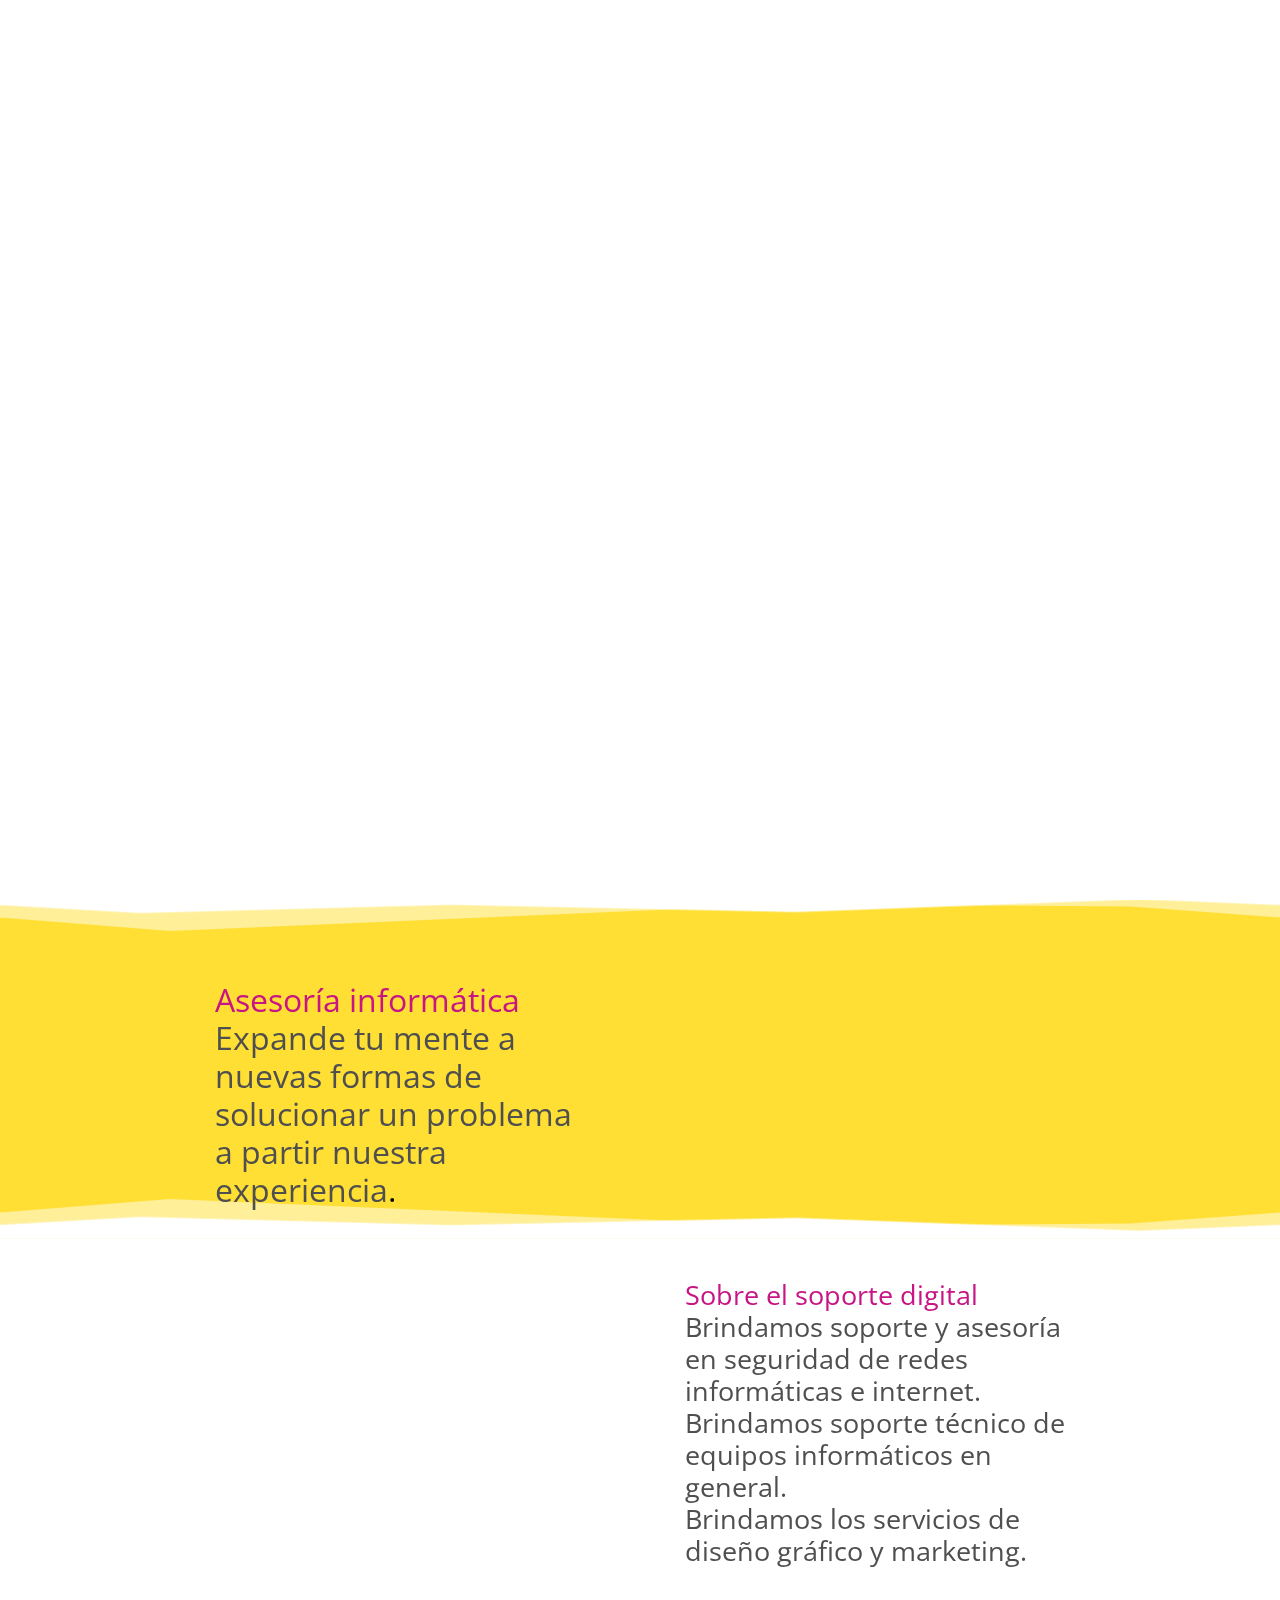
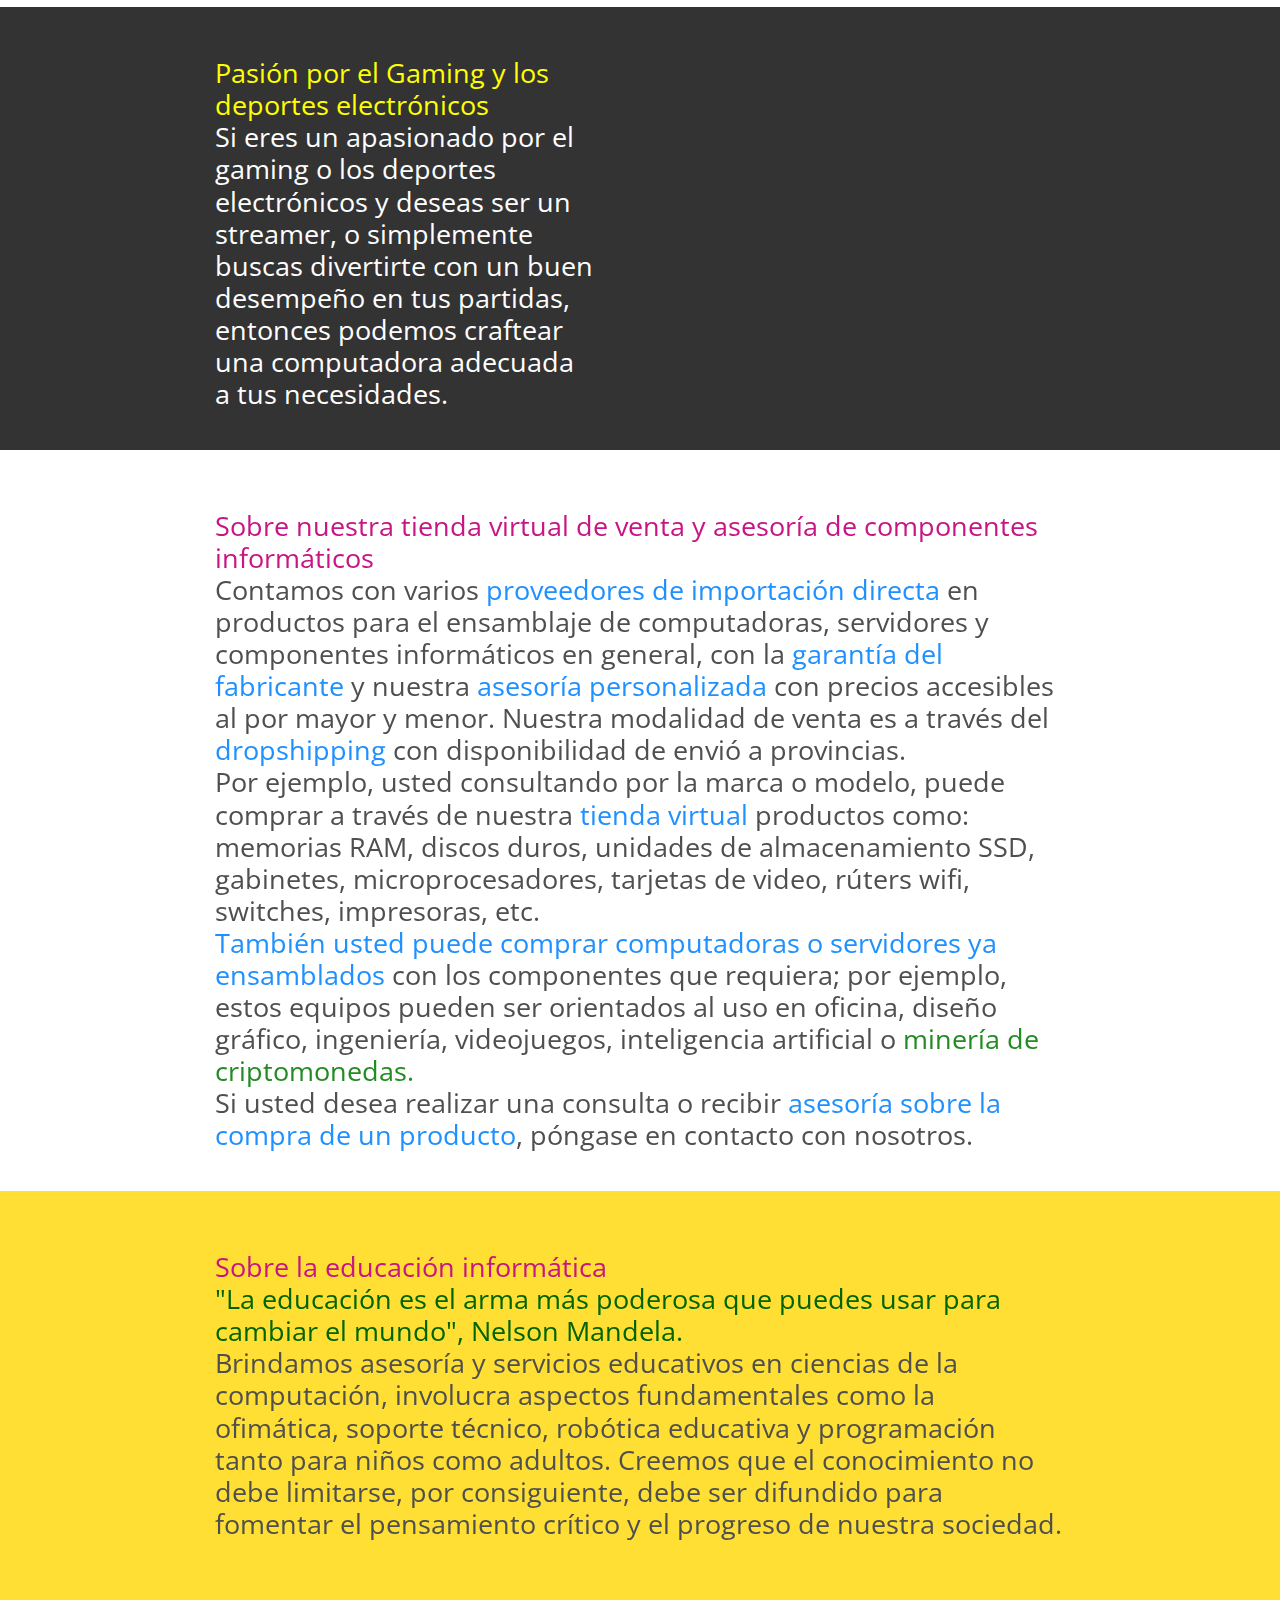
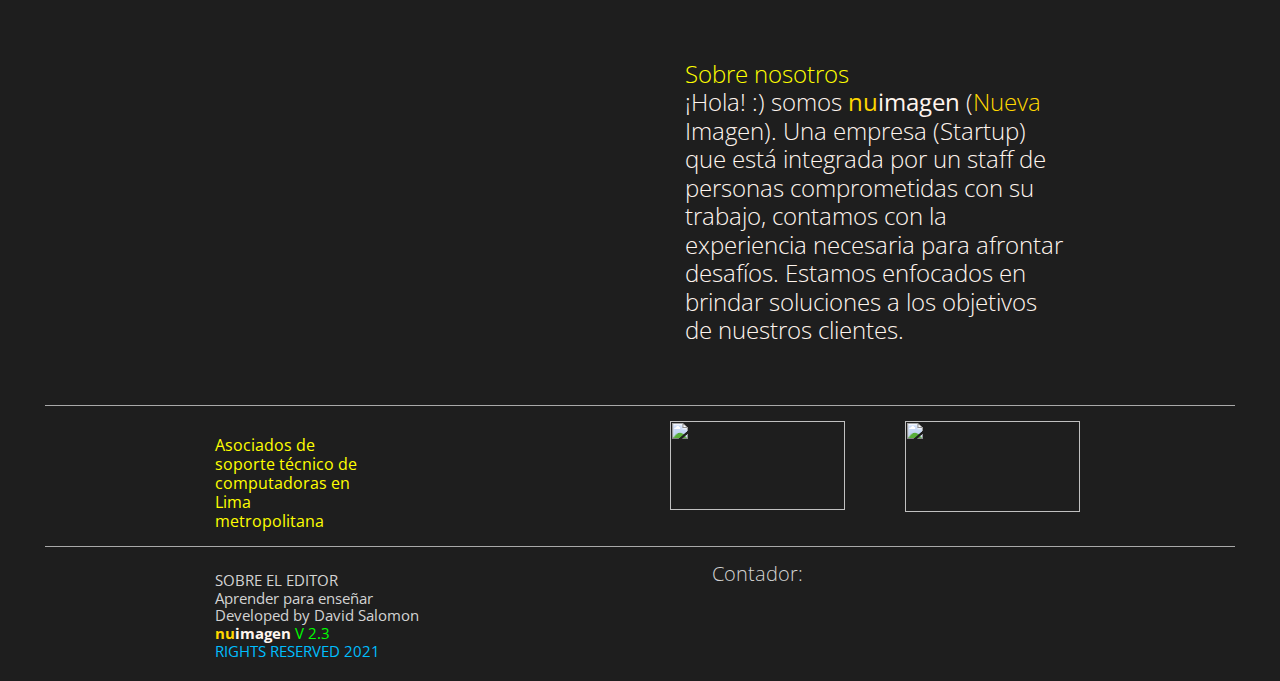
==== commit f692ae99: "MOD CON ANALITICS V2.3" ====
--- a/index.html
+++ b/index.html
@@ -684,7 +684,15 @@
    $('#preloader').remove();
 });
 </script>
-<!-- Smartsupp Live Chat script -->
+<!-- Global site tag (gtag.js) - Google Analytics -->
+<script async src="https://www.googletagmanager.com/gtag/js?id=G-N2CQ8GLKRV"></script>
+<script>
+  window.dataLayer = window.dataLayer || [];
+  function gtag(){dataLayer.push(arguments);}
+  gtag('js', new Date());
+
+  gtag('config', 'G-N2CQ8GLKRV');
+</script><!-- Smartsupp Live Chat script -->
 <script>
 var _smartsupp = _smartsupp || {};
 _smartsupp.key = '65262a22affbc4c3d21fb8918855ecf60b2c79b2';
@@ -1019,7 +1027,7 @@
 <div class="row">
 <div class="col-1">
 <div id="wb_txtdev">
-<span style="color:#D3D3D3;">SOBRE EL EDITOR<br>Aprender para enseñar<br>Developed by David Salomon<br></span><span style="color:#FFD700;"><strong>nu</strong></span><span style="color:#FFF5EE;"><strong>imagen</strong></span><span style="color:#FFFF00;"> </span><span style="color:#00FF00;">V 2.3</span><span style="color:#FFF5EE;"><br></span><span style="color:#7FFFD4;">RIGHTS RESERVED 2021</span>
+<span style="color:#D3D3D3;">SOBRE EL EDITOR<br>Aprender para enseñar<br>Developed by David Salomon<br></span><span style="color:#FFD700;"><strong>nu</strong></span><span style="color:#FFF5EE;"><strong>imagen</strong></span><span style="color:#FFFF00;"> </span><span style="color:#00FF00;">V 2.3</span><span style="color:#FFF5EE;"><br></span><span style="color:#00BFFF;">RIGHTS RESERVED 2021</span>
 </div>
 </div>
 <div class="col-2">
--- a/index.css
+++ b/index.css
@@ -0,0 +1,7445 @@
+body
+{
+   background-color: #FFFFFF;
+   color: #000000;
+   font-family: Arial;
+   font-weight: normal;
+   font-size: 13px;
+   line-height: 1.1875;
+   margin: 0;
+   padding: 0;
+}
+a
+{
+   color: #0000FF;
+   text-decoration: underline;
+}
+a:visited
+{
+   color: #800080;
+}
+a:active
+{
+   color: #FF0000;
+}
+a:hover
+{
+   color: #483D8B;
+   text-decoration: underline;
+}
+input:focus, textarea:focus, select:focus
+{
+   outline: none;
+}
+.visibility-hidden
+{
+   visibility: hidden;
+}
+#preloader
+{
+   background: #FFFFFF url("images/box.gif") no-repeat center center;
+   bottom: 0;
+   position: fixed;
+   top: 0;
+   width: 100%;
+   z-index: 99999;
+}
+#capavideo1
+{
+   background-color: transparent;
+   margin: 0;
+}
+#capavideo1-overlay
+{
+   position: absolute;
+   top: 0;
+   right: 0;
+   bottom: 0;
+   left: 0;
+   background-color: #000000;
+   opacity: 0.8;
+}
+#capavideo1-video
+{
+   background: #000000;
+   position: absolute;
+   left: 0;
+   top: 0;
+   width: 100%;
+   height: 100%;
+   overflow: hidden;
+   z-index: -99;
+}
+#capavideo1-video iframe
+{
+   position: absolute;
+   left: 0;
+   top: 0;
+   width: 100%;
+   height: 100%;
+   pointer-events: none;
+}
+#capavideo1-divider-top
+{
+   overflow: hidden;
+   position: absolute;
+   top: 0;
+   width: 100%;
+   height: 0px;
+   line-height: 0;
+   left: 0;
+   transform: scaleY(-1.0);
+   -webkit-transition: height 2000ms ease;
+   transition: height 2000ms ease;
+}
+#capavideo1-divider-top svg
+{
+   display: block;
+   width: 100%;
+   height: 100%;
+   position: relative;
+   left: 50%;
+   transform: translateX(-50%);
+}
+#capavideo1-divider-top .divider-fill
+{
+   fill: #000000;
+   transform-origin: bottom;
+   transform: rotateY(0deg);
+}
+#capavideo1-divider-top.show
+{
+   height: 30px;
+}
+#capavideo1-divider-bottom
+{
+   overflow: hidden;
+   position: absolute;
+   line-height: 0;
+   bottom: 0;
+   left: 0;
+   width: 100%;
+   height: 0px;
+   transform: scaleX(-1.0);
+   -webkit-transition: height 2000ms ease;
+   transition: height 2000ms ease;
+}
+#capavideo1-divider-bottom svg
+{
+   display: block;
+   width: 100%;
+   height: 100%;
+   position: relative;
+   left: 50%;
+   transform: translateX(-50%);
+}
+#capavideo1-divider-bottom .divider-fill
+{
+   fill: #FFFFFF;
+   transform-origin: bottom;
+   transform: rotateY(0deg);
+}
+#capavideo1-divider-bottom.show
+{
+   height: 60px;
+}
+#CAPA-STICKER
+{
+   background-color: #DC143C;
+   background-image: none;
+}
+#wb_frasetxt
+{
+   color: #FFFFFF;
+   font-family: "Open Sans";
+   font-weight: normal;
+   font-size: 35px;
+}
+#wb_frasetxt div
+{
+   text-align: center;
+}
+#wb_capasoluciones
+{
+   clear: both;
+   position: relative;
+   table-layout: fixed;
+   display: table;
+   text-align: center;
+   width: 100%;
+   background-color: transparent;
+   background-image: url('images/colors.jpg');
+   background-repeat: repeat;
+   background-position: center center;
+   background-attachment: fixed;
+   background-position: 50% 0;
+   background-size: cover;
+   border: 0px solid #CCCCCC;
+   box-sizing: border-box;
+   margin: 0;
+}
+#capasoluciones
+{
+   box-sizing: border-box;
+   padding: 0px 15px 0px 15px;
+   margin-right: auto;
+   margin-left: auto;
+   max-width: 940px;
+}
+#capasoluciones > .row
+{
+   margin-right: -15px;
+   margin-left: -15px;
+}
+#capasoluciones > .row > .col-1
+{
+   box-sizing: border-box;
+   font-size: 0px;
+   min-height: 1px;
+   padding-right: 15px;
+   padding-left: 15px;
+   position: relative;
+}
+#capasoluciones > .row > .col-1
+{
+   float: left;
+}
+#capasoluciones > .row > .col-1
+{
+   background-color: transparent;
+   background-image: none;
+   border: 0px solid #FFFFFF;
+   width: 100%;
+   text-align: center;
+}
+#capasoluciones:before,
+#capasoluciones:after,
+#capasoluciones .row:before,
+#capasoluciones .row:after
+{
+   display: table;
+   content: " ";
+}
+#capasoluciones:after,
+#capasoluciones .row:after
+{
+   clear: both;
+}
+@media (max-width: 780px)
+{
+#capasoluciones > .row > .col-1
+{
+   float: none;
+   width: 100% !important;
+}
+}
+#capasoluciones-overlay
+{
+   position: absolute;
+   top: 0;
+   right: 0;
+   bottom: 0;
+   left: 0;
+   background-color: #FAEBD7;
+   opacity: 0.58;
+}
+#capasoluciones-divider-top
+{
+   overflow: hidden;
+   position: absolute;
+   top: 0;
+   width: 100%;
+   height: 40px;
+   line-height: 0;
+   left: 0;
+   transform: scaleY(-1.0);
+}
+#capasoluciones-divider-top svg
+{
+   display: block;
+   width: 100%;
+   height: 100%;
+   position: relative;
+   left: 50%;
+   transform: translateX(-50%);
+}
+#capasoluciones-divider-top .divider-fill
+{
+   fill: #FFFFFF;
+   transform-origin: bottom;
+   transform: rotateY(0deg);
+}
+#capasoluciones-divider-bottom
+{
+   overflow: hidden;
+   position: absolute;
+   line-height: 0;
+   bottom: 0;
+   left: 0;
+   width: 100%;
+   height: 40px;
+}
+#capasoluciones-divider-bottom svg
+{
+   display: block;
+   width: 100%;
+   height: 100%;
+   position: relative;
+   left: 50%;
+   transform: translateX(-50%);
+}
+#capasoluciones-divider-bottom .divider-fill
+{
+   fill: #FFFFFF;
+   transform-origin: bottom;
+   transform: rotateY(0deg);
+}
+#wb_soluciones 
+{
+   background-color: transparent;
+   background-image: none;
+   border: 0px solid #000000;
+   padding: 0;
+   margin: 40px 10px 180px 10px;
+   text-align: left;
+}
+#wb_soluciones div
+{
+   text-align: left;
+}
+#wb_soluciones
+{
+   display: block;
+   margin: 40px 10px 180px 10px;
+   box-sizing: border-box;
+   width: calc(100% - 20px);
+}
+#wb_cardsconten
+{
+   clear: both;
+   position: relative;
+   table-layout: fixed;
+   display: table;
+   text-align: center;
+   width: 100%;
+   background-color: transparent;
+   background-image: none;
+   border: 0px solid #CCCCCC;
+   box-sizing: border-box;
+   margin: -170px 0px 30px 0px;
+}
+#cardsconten
+{
+   box-sizing: border-box;
+   padding: 0px 15px 0px 15px;
+   margin-right: auto;
+   margin-left: auto;
+   max-width: 940px;
+}
+#cardsconten > .row
+{
+   margin-right: -15px;
+   margin-left: -15px;
+}
+#cardsconten > .row > .col-1, #cardsconten > .row > .col-2, #cardsconten > .row > .col-3, #cardsconten > .row > .col-4
+{
+   box-sizing: border-box;
+   font-size: 0px;
+   min-height: 1px;
+   padding-right: 15px;
+   padding-left: 15px;
+   position: relative;
+}
+#cardsconten > .row > .col-1, #cardsconten > .row > .col-2, #cardsconten > .row > .col-3, #cardsconten > .row > .col-4
+{
+   float: left;
+}
+#cardsconten > .row > .col-1
+{
+   background-color: transparent;
+   background-image: none;
+   border: 0px solid #FFFFFF;
+   width: 25%;
+   text-align: center;
+}
+#cardsconten > .row > .col-2
+{
+   background-color: transparent;
+   background-image: none;
+   border: 0px solid #FFFFFF;
+   width: 25%;
+   text-align: center;
+}
+#cardsconten > .row > .col-3
+{
+   background-color: transparent;
+   background-image: none;
+   border: 0px solid #FFFFFF;
+   width: 25%;
+   text-align: center;
+}
+#cardsconten > .row > .col-4
+{
+   background-color: transparent;
+   background-image: none;
+   border: 0px solid #FFFFFF;
+   width: 25%;
+   text-align: center;
+}
+#cardsconten:before,
+#cardsconten:after,
+#cardsconten .row:before,
+#cardsconten .row:after
+{
+   display: table;
+   content: " ";
+}
+#cardsconten:after,
+#cardsconten .row:after
+{
+   clear: both;
+}
+@media (max-width: 780px)
+{
+#cardsconten > .row > .col-1, #cardsconten > .row > .col-2, #cardsconten > .row > .col-3, #cardsconten > .row > .col-4
+{
+   float: none;
+   width: 100% !important;
+}
+}
+#wb_cardsuport
+{
+   position: relative;
+   display: -webkit-flex;
+   display: flex;
+   -webkit-flex-direction: column;
+   flex-direction: column;
+   background-color: #FFFFFF;
+   background-image: none;
+   border: 0px solid transparent;
+   border-radius: 10px;
+   box-sizing: border-box;
+   margin: 0;
+   padding: 0;
+   text-align: center;
+   box-shadow: 3px 3px 5px #A9A9A9;
+}
+#cardsuport-card-body
+{
+   -webkit-flex: 1 1 auto;
+   flex: 1 1 auto;
+   font-size: 0px;
+}
+#cardsuport-card-item0
+{
+   box-sizing: border-box;
+   border-radius: 10px 10px 0 0;
+   margin: 10px 10px 10px 10px;
+   padding: 0;
+   border: 0px solid rgba(79,79,79,0.80);
+   border-radius: 10px;
+   max-width: 180px;
+   width: 100%;
+   height: 180px;
+}
+#cardsuport-card-item1
+{
+   box-sizing: border-box;
+   margin: 5px 30px 0px 30px;
+   border-top: 1px #696969 solid;
+   border-width: 1px 0 0 0;
+   height: 0;
+   line-height: 0;
+}
+#cardsuport-card-item2
+{
+   box-sizing: border-box;
+   border-radius: 0 0 10px 10px;
+   margin: 10px 20px 10px 20px;
+   padding: 0;
+   color: #0179AD;
+   font-family: "Open Sans";
+   font-weight: bold;
+   font-style: normal;
+   font-size: 20px;
+   text-align: center;
+}
+#wb_capasesoria
+{
+   clear: both;
+   position: relative;
+   table-layout: fixed;
+   display: table;
+   text-align: center;
+   width: 100%;
+   background-color: rgba(255,215,0,0.80);
+   background-image: none;
+   border: 0px solid #CCCCCC;
+   box-sizing: border-box;
+   margin: 0;
+}
+#capasesoria
+{
+   box-sizing: border-box;
+   padding: 0px 15px 0px 15px;
+   margin-right: auto;
+   margin-left: auto;
+   max-width: 940px;
+}
+#capasesoria > .row
+{
+   margin-right: -15px;
+   margin-left: -15px;
+}
+#capasesoria > .row > .col-1, #capasesoria > .row > .col-2
+{
+   box-sizing: border-box;
+   font-size: 0px;
+   min-height: 1px;
+   padding-right: 15px;
+   padding-left: 15px;
+   position: relative;
+}
+#capasesoria > .row > .col-1, #capasesoria > .row > .col-2
+{
+   float: left;
+}
+#capasesoria > .row > .col-1
+{
+   background-color: transparent;
+   background-image: none;
+   border: 0px solid #FFFFFF;
+   width: 50%;
+   text-align: center;
+}
+#capasesoria > .row > .col-2
+{
+   background-color: transparent;
+   background-image: none;
+   border: 0px solid #FFFFFF;
+   width: 50%;
+   text-align: center;
+}
+#capasesoria:before,
+#capasesoria:after,
+#capasesoria .row:before,
+#capasesoria .row:after
+{
+   display: table;
+   content: " ";
+}
+#capasesoria:after,
+#capasesoria .row:after
+{
+   clear: both;
+}
+@media (max-width: 780px)
+{
+#capasesoria > .row > .col-1, #capasesoria > .row > .col-2
+{
+   float: none;
+   width: 100% !important;
+}
+}
+#capasesoria-divider-top
+{
+   overflow: hidden;
+   position: absolute;
+   top: 0;
+   width: 100%;
+   height: 40px;
+   line-height: 0;
+   left: 0;
+   transform: scaleY(-1.0);
+}
+#capasesoria-divider-top svg
+{
+   display: block;
+   width: 100%;
+   height: 100%;
+   position: relative;
+   left: 50%;
+   transform: translateX(-50%);
+}
+#capasesoria-divider-top .divider-fill
+{
+   fill: #FFFFFF;
+   transform-origin: bottom;
+   transform: rotateY(0deg);
+}
+#capasesoria-divider-bottom
+{
+   overflow: hidden;
+   position: absolute;
+   line-height: 0;
+   bottom: 0;
+   left: 0;
+   width: 100%;
+   height: 40px;
+}
+#capasesoria-divider-bottom svg
+{
+   display: block;
+   width: 100%;
+   height: 100%;
+   position: relative;
+   left: 50%;
+   transform: translateX(-50%);
+}
+#capasesoria-divider-bottom .divider-fill
+{
+   fill: #FFFFFF;
+   transform-origin: bottom;
+   transform: rotateY(0deg);
+}
+#wb_cardgaming
+{
+   position: relative;
+   display: -webkit-flex;
+   display: flex;
+   -webkit-flex-direction: column;
+   flex-direction: column;
+   background-color: #FFFFFF;
+   background-image: none;
+   border: 0px solid #DEDEDE;
+   border-radius: 10px;
+   box-sizing: border-box;
+   margin: 0;
+   padding: 0;
+   text-align: center;
+   box-shadow: 3px 3px 5px #A9A9A9;
+}
+#cardgaming-card-body
+{
+   -webkit-flex: 1 1 auto;
+   flex: 1 1 auto;
+   font-size: 0px;
+}
+#cardgaming-card-item0
+{
+   box-sizing: border-box;
+   border-radius: 10px 10px 0 0;
+   margin: 10px 10px 10px 10px;
+   padding: 0;
+   border: 0px solid rgba(79,79,79,0.80);
+   border-radius: 10px;
+   max-width: 180px;
+   width: 100%;
+   height: 180px;
+}
+#cardgaming-card-item1
+{
+   box-sizing: border-box;
+   margin: 5px 30px 0px 30px;
+   border-top: 1px #696969 solid;
+   border-width: 1px 0 0 0;
+   height: 0;
+   line-height: 0;
+}
+#cardgaming-card-item2
+{
+   box-sizing: border-box;
+   border-radius: 0 0 10px 10px;
+   margin: 10px 20px 10px 20px;
+   padding: 0;
+   color: #B10203;
+   font-family: "Open Sans";
+   font-weight: bold;
+   font-style: normal;
+   font-size: 20px;
+   text-align: center;
+}
+#wb_cardventa
+{
+   position: relative;
+   display: -webkit-flex;
+   display: flex;
+   -webkit-flex-direction: column;
+   flex-direction: column;
+   background-color: #FFFFFF;
+   background-image: none;
+   border: 0px solid #DEDEDE;
+   border-radius: 10px;
+   box-sizing: border-box;
+   margin: 0;
+   padding: 0;
+   text-align: center;
+   box-shadow: 3px 3px 5px #A9A9A9;
+}
+#cardventa-card-body
+{
+   -webkit-flex: 1 1 auto;
+   flex: 1 1 auto;
+   font-size: 0px;
+}
+#cardventa-card-item0
+{
+   box-sizing: border-box;
+   border-radius: 10px 10px 0 0;
+   margin: 10px 10px 10px 10px;
+   padding: 0;
+   border: 0px solid rgba(79,79,79,0.80);
+   border-radius: 10px;
+   max-width: 180px;
+   width: 100%;
+   height: 180px;
+}
+#cardventa-card-item1
+{
+   box-sizing: border-box;
+   margin: 5px 30px 0px 30px;
+   border-top: 1px #696969 solid;
+   border-width: 1px 0 0 0;
+   height: 0;
+   line-height: 0;
+}
+#cardventa-card-item2
+{
+   box-sizing: border-box;
+   border-radius: 0 0 10px 10px;
+   margin: 10px 20px 10px 20px;
+   padding: 0;
+   color: #A003F0;
+   font-family: "Open Sans";
+   font-weight: bold;
+   font-style: normal;
+   font-size: 19px;
+   text-align: center;
+}
+#wb_cardschool
+{
+   position: relative;
+   display: -webkit-flex;
+   display: flex;
+   -webkit-flex-direction: column;
+   flex-direction: column;
+   background-color: #FFFFFF;
+   background-image: none;
+   border: 0px solid #DEDEDE;
+   border-radius: 10px;
+   box-sizing: border-box;
+   margin: 0;
+   padding: 0;
+   text-align: center;
+   box-shadow: 3px 3px 5px #A9A9A9;
+}
+#cardschool-card-body
+{
+   -webkit-flex: 1 1 auto;
+   flex: 1 1 auto;
+   font-size: 0px;
+}
+#cardschool-card-item0
+{
+   box-sizing: border-box;
+   border-radius: 10px 10px 0 0;
+   margin: 10px 10px 10px 10px;
+   padding: 0;
+   border: 0px solid rgba(79,79,79,0.80);
+   border-radius: 3px;
+   max-width: 180px;
+   width: 100%;
+   height: 180px;
+}
+#cardschool-card-item1
+{
+   box-sizing: border-box;
+   margin: 5px 30px 0px 30px;
+   border-top: 1px #696969 solid;
+   border-width: 1px 0 0 0;
+   height: 0;
+   line-height: 0;
+}
+#cardschool-card-item2
+{
+   box-sizing: border-box;
+   border-radius: 0 0 10px 10px;
+   margin: 10px 20px 10px 20px;
+   padding: 0;
+   color: #EA5C5B;
+   font-family: "Open Sans";
+   font-weight: 700;
+   font-style: normal;
+   font-size: 20px;
+   text-align: center;
+}
+#wb_txtasesoria 
+{
+   background-color: transparent;
+   background-image: none;
+   border: 0px solid #000000;
+   padding: 0;
+   margin: 90px 30px 30px 30px;
+   text-align: left;
+}
+#wb_txtasesoria
+{
+   color: #C71585;
+   font-family: "Open Sans";
+   font-weight: normal;
+   font-size: 32px;
+}
+#wb_txtasesoria div
+{
+   text-align: left;
+}
+#wb_txtasesoria
+{
+   display: block;
+   margin: 90px 30px 30px 30px;
+   box-sizing: border-box;
+   width: calc(100% - 60px);
+}
+#wb_RollOver1
+{
+   display: block;
+   width: 100%;
+}
+#RollOver1
+{
+   border: 0px solid #000000;
+   width: calc(100% - 40px);
+   height: auto;
+   max-width: 400px;
+   margin-left: auto !important;
+   margin-right: auto !important;
+   right: 0;
+   text-align: center;
+   margin: 40px auto 40px auto;
+   -webkit-perspective: 1200px;
+   perspective: 1200px;
+}
+#RollOver1 a
+{
+   display: block;
+   position: relative;
+   height: 100%;
+   width: 100%;
+}
+#RollOver1 a img
+{
+   z-index: 1;
+   border-width: 0;
+}
+#RollOver1 span
+{
+   position: absolute;
+   left: 0;
+   top: 0;
+   display: block;
+   height: 100%;
+   width: 100%;
+   z-index: 2;
+}
+@-webkit-keyframes RollOver1-animation-in
+{
+   0%   { opacity: 0; -webkit-transform: translateZ(-500px) rotateY(-90deg); }
+   100% { }
+}
+@-webkit-keyframes RollOver1-animation-out
+{
+   0%   { }
+   100% { opacity: 0; -webkit-transform: translateZ(-500px) rotateY(90deg); }
+}
+@keyframes RollOver1-animation-in
+{
+   0%   { opacity: 0; transform: translateZ(-500px) rotateY(-90deg); }
+   100% { }
+}
+@keyframes RollOver1-animation-out
+{
+   0%   { }
+   100% { opacity: 0; transform: translateZ(-500px) rotateY(90deg); }
+}
+#RollOver1 .default.animate
+{
+   -webkit-animation: RollOver1-animation-out 250ms linear both;
+   animation: RollOver1-animation-out 250ms linear both;
+   -webkit-transform-origin: -50% 50%;
+   transform-origin: -50% 50%;
+}
+#RollOver1 .default, #RollOver1 .hover
+{
+   -webkit-backface-visibility: hidden;
+   backface-visibility: hidden;
+   -webkit-transform: translate3d(0, 0, 0);
+   transform: translate3d(0, 0, 0);
+   -webkit-transform-style: preserve-3d;
+   transform-style: preserve-3d;
+}
+#RollOver1 .hover.animate
+{
+   -webkit-animation: RollOver1-animation-in 188ms linear 63ms both;
+   animation: RollOver1-animation-in 188ms linear 63ms both;
+  -webkit-transform-origin: 150% 50%;
+   transform-origin: 150% 50%;
+}
+#RollOver1 .reverse
+{
+   animation-direction: reverse !important;
+}
+#RollOver1 .hover.animate.reverse
+{
+   -webkit-animation-delay: 0ms !important;
+   animation-delay: 0ms !important;
+}
+#RollOver1 .default.animate.reverse
+{
+   -webkit-animation-delay: 63ms !important;
+   animation-delay: 63ms !important;
+}
+#RollOver1 img
+{
+   border-width: 0;
+   left: 0;
+   top: 0;
+   width: 100%;
+   height: auto;
+}
+#wb_capasoporte
+{
+   clear: both;
+   position: relative;
+   table-layout: fixed;
+   display: table;
+   text-align: center;
+   width: 100%;
+   background-color: rgba(255,255,255,0.80);
+   background-image: none;
+   border: 0px solid #CCCCCC;
+   box-sizing: border-box;
+   margin: 0;
+}
+#capasoporte
+{
+   box-sizing: border-box;
+   padding: 0px 15px 0px 15px;
+   margin-right: auto;
+   margin-left: auto;
+   max-width: 940px;
+}
+#capasoporte > .row
+{
+   margin-right: -15px;
+   margin-left: -15px;
+}
+#capasoporte > .row > .col-1, #capasoporte > .row > .col-2
+{
+   box-sizing: border-box;
+   font-size: 0px;
+   min-height: 1px;
+   padding-right: 15px;
+   padding-left: 15px;
+   position: relative;
+}
+#capasoporte > .row > .col-1, #capasoporte > .row > .col-2
+{
+   float: left;
+}
+#capasoporte > .row > .col-1
+{
+   background-color: transparent;
+   background-image: none;
+   border: 0px solid #FFFFFF;
+   width: 50%;
+   text-align: center;
+}
+#capasoporte > .row > .col-2
+{
+   background-color: transparent;
+   background-image: none;
+   border: 0px solid #FFFFFF;
+   width: 50%;
+   text-align: center;
+}
+#capasoporte:before,
+#capasoporte:after,
+#capasoporte .row:before,
+#capasoporte .row:after
+{
+   display: table;
+   content: " ";
+}
+#capasoporte:after,
+#capasoporte .row:after
+{
+   clear: both;
+}
+@media (max-width: 780px)
+{
+#capasoporte > .row > .col-1, #capasoporte > .row > .col-2
+{
+   float: none;
+   width: 100% !important;
+}
+}
+#capasoporte-divider-top
+{
+   overflow: hidden;
+   position: absolute;
+   top: 0;
+   width: 100%;
+   height: 40px;
+   line-height: 0;
+   left: 0;
+   transform: scaleY(-1.0);
+}
+#capasoporte-divider-top svg
+{
+   display: block;
+   width: 100%;
+   height: 100%;
+   position: relative;
+   left: 50%;
+   transform: translateX(-50%);
+}
+#capasoporte-divider-top .divider-fill
+{
+   fill: #FFFFFF;
+   transform-origin: bottom;
+   transform: rotateY(0deg);
+}
+#capasoporte-divider-bottom
+{
+   overflow: hidden;
+   position: absolute;
+   line-height: 0;
+   bottom: 0;
+   left: 0;
+   width: 100%;
+   height: 40px;
+}
+#capasoporte-divider-bottom svg
+{
+   display: block;
+   width: 100%;
+   height: 100%;
+   position: relative;
+   left: 50%;
+   transform: translateX(-50%);
+}
+#capasoporte-divider-bottom .divider-fill
+{
+   fill: #FFFFFF;
+   transform-origin: bottom;
+   transform: rotateY(0deg);
+}
+#wb_txtsoporte 
+{
+   background-color: transparent;
+   background-image: none;
+   border: 0px solid #000000;
+   padding: 0;
+   margin: 40px 30px 40px 30px;
+   text-align: left;
+}
+#wb_txtsoporte
+{
+   color: #C71585;
+   font-family: "Open Sans";
+   font-weight: normal;
+   font-size: 27px;
+}
+#wb_txtsoporte div
+{
+   text-align: left;
+}
+#wb_txtsoporte
+{
+   display: block;
+   margin: 40px 30px 40px 30px;
+   box-sizing: border-box;
+   width: calc(100% - 60px);
+}
+#wb_RollOver2
+{
+   display: block;
+   width: 100%;
+}
+#RollOver2
+{
+   border: 0px solid #000000;
+   width: calc(100% - 40px);
+   height: auto;
+   max-width: 400px;
+   margin-left: auto !important;
+   margin-right: auto !important;
+   right: 0;
+   text-align: center;
+   margin: 50px auto 40px auto;
+   -webkit-perspective: 1200px;
+   perspective: 1200px;
+}
+#RollOver2 a
+{
+   display: block;
+   position: relative;
+   height: 100%;
+   width: 100%;
+}
+#RollOver2 a img
+{
+   z-index: 1;
+   border-width: 0;
+}
+#RollOver2 span
+{
+   position: absolute;
+   left: 0;
+   top: 0;
+   display: block;
+   height: 100%;
+   width: 100%;
+   z-index: 2;
+}
+@-webkit-keyframes RollOver2-animation-in
+{
+   0%   { -webkit-transform: translateY(100%); }
+   100% { -webkit-transform: translateY(0); }
+}
+@-webkit-keyframes RollOver2-animation-out
+{
+   0%   { }
+   100% { opacity: 0; -webkit-transform: rotateX(-90deg); }
+}
+@keyframes RollOver2-animation-in
+{
+   0%   { transform: translateY(100%); }
+   100% { transform: translateY(0); }
+}
+@keyframes RollOver2-animation-out
+{
+   0%   { }
+   100% { opacity: 0; transform: rotateX(-90deg); }
+}
+#RollOver2 .default.animate
+{
+   -webkit-animation: RollOver2-animation-out 500ms linear both;
+   animation: RollOver2-animation-out 500ms linear both;
+   -webkit-transform-origin: 50% 0%;
+   transform-origin: 50% 0%;
+}
+#RollOver2 .default, #RollOver2 .hover
+{
+   -webkit-backface-visibility: hidden;
+   backface-visibility: hidden;
+   -webkit-transform: translate3d(0, 0, 0);
+   transform: translate3d(0, 0, 0);
+   -webkit-transform-style: preserve-3d;
+   transform-style: preserve-3d;
+}
+#RollOver2 .hover.animate
+{
+   -webkit-animation: RollOver2-animation-in 500ms linear 0ms both;
+   animation: RollOver2-animation-in 500ms linear 0ms both;
+}
+#RollOver2 .reverse
+{
+   animation-direction: reverse !important;
+}
+#RollOver2 img
+{
+   border-width: 0;
+   left: 0;
+   top: 0;
+   width: 100%;
+   height: auto;
+}
+#wb_capagamer
+{
+   clear: both;
+   position: relative;
+   table-layout: fixed;
+   display: table;
+   text-align: center;
+   width: 100%;
+   background-color: transparent;
+   background-image: url('images/gamerpc.jpg');
+   background-repeat: repeat;
+   background-position: center center;
+   background-attachment: fixed;
+   background-position: 50% 0;
+   background-size: cover;
+   border: 0px solid #CCCCCC;
+   box-sizing: border-box;
+   margin: 0;
+}
+#capagamer
+{
+   box-sizing: border-box;
+   padding: 0px 15px 0px 15px;
+   margin-right: auto;
+   margin-left: auto;
+   max-width: 940px;
+}
+#capagamer > .row
+{
+   margin-right: -15px;
+   margin-left: -15px;
+}
+#capagamer > .row > .col-1, #capagamer > .row > .col-2
+{
+   box-sizing: border-box;
+   font-size: 0px;
+   min-height: 1px;
+   padding-right: 15px;
+   padding-left: 15px;
+   position: relative;
+}
+#capagamer > .row > .col-1, #capagamer > .row > .col-2
+{
+   float: left;
+}
+#capagamer > .row > .col-1
+{
+   background-color: transparent;
+   background-image: none;
+   border: 0px solid #FFFFFF;
+   width: 50%;
+   text-align: center;
+}
+#capagamer > .row > .col-2
+{
+   background-color: transparent;
+   background-image: none;
+   border: 0px solid #FFFFFF;
+   width: 50%;
+   text-align: center;
+}
+#capagamer:before,
+#capagamer:after,
+#capagamer .row:before,
+#capagamer .row:after
+{
+   display: table;
+   content: " ";
+}
+#capagamer:after,
+#capagamer .row:after
+{
+   clear: both;
+}
+@media (max-width: 780px)
+{
+#capagamer > .row > .col-1, #capagamer > .row > .col-2
+{
+   float: none;
+   width: 100% !important;
+}
+}
+#capagamer-overlay
+{
+   position: absolute;
+   top: 0;
+   right: 0;
+   bottom: 0;
+   left: 0;
+   background-color: #000000;
+   opacity: 0.8;
+}
+#capagamer-divider-top
+{
+   overflow: hidden;
+   position: absolute;
+   top: 0;
+   width: 100%;
+   height: 0px;
+   line-height: 0;
+   left: 0;
+   transform: scale(-1.0, -1.0);
+   -webkit-transition: height 2000ms ease;
+   transition: height 2000ms ease;
+}
+#capagamer-divider-top svg
+{
+   display: block;
+   width: 100%;
+   height: 100%;
+   position: relative;
+   left: 50%;
+   transform: translateX(-50%);
+}
+#capagamer-divider-top .divider-fill
+{
+   fill: #FFFFFF;
+   transform-origin: bottom;
+   transform: rotateY(0deg);
+}
+#capagamer-divider-top.show
+{
+   height: 40px;
+}
+#capagamer-divider-bottom
+{
+   overflow: hidden;
+   position: absolute;
+   line-height: 0;
+   bottom: 0;
+   left: 0;
+   width: 100%;
+   height: 0px;
+   transform: scaleX(-1.0);
+   -webkit-transition: height 2000ms ease;
+   transition: height 2000ms ease;
+}
+#capagamer-divider-bottom svg
+{
+   display: block;
+   width: 100%;
+   height: 100%;
+   position: relative;
+   left: 50%;
+   transform: translateX(-50%);
+}
+#capagamer-divider-bottom .divider-fill
+{
+   fill: #FFFFFF;
+   transform-origin: bottom;
+   transform: rotateY(0deg);
+}
+#capagamer-divider-bottom.show
+{
+   height: 40px;
+}
+#wb_txtpasion 
+{
+   background-color: transparent;
+   background-image: none;
+   border: 0px solid #000000;
+   padding: 0;
+   margin: 50px 30px 40px 30px;
+   text-align: left;
+}
+#wb_txtpasion
+{
+   color: #FFFF00;
+   font-family: "Open Sans";
+   font-weight: normal;
+   font-size: 27px;
+}
+#wb_txtpasion div
+{
+   text-align: left;
+}
+#wb_txtpasion
+{
+   display: block;
+   margin: 50px 30px 40px 30px;
+   box-sizing: border-box;
+   width: calc(100% - 60px);
+}
+#wb_RollOver3
+{
+   display: block;
+   width: 100%;
+}
+#RollOver3
+{
+   border: 0px solid #000000;
+   width: calc(100% - 40px);
+   height: auto;
+   max-width: 400px;
+   margin-left: auto !important;
+   margin-right: auto !important;
+   right: 0;
+   text-align: center;
+   margin: 60px auto 60px auto;
+   -webkit-perspective: 1200px;
+   perspective: 1200px;
+}
+#RollOver3 a
+{
+   display: block;
+   position: relative;
+   height: 100%;
+   width: 100%;
+}
+#RollOver3 a img
+{
+   z-index: 1;
+   border-width: 0;
+}
+#RollOver3 span
+{
+   position: absolute;
+   left: 0;
+   top: 0;
+   display: block;
+   height: 100%;
+   width: 100%;
+   z-index: 2;
+}
+@-webkit-keyframes RollOver3-animation-in
+{
+   0%   { opacity: 0; -webkit-transform: scale(0.8); }
+   100% { opacity: 1; -webkit-transform: scale(1.0); }
+}
+@-webkit-keyframes RollOver3-animation-out
+{
+   0%   { -webkit-transform: rotateZ(0deg); }
+   20%  { -webkit-transform: rotateZ(10deg); animation-timing-function: ease-out;}
+   40%  { -webkit-transform: rotateZ(17deg); }
+   60%  { -webkit-transform: rotateZ(16deg);}
+   100% { -webkit-transform: translateY(100%) rotateZ(17deg); }
+}
+@keyframes RollOver3-animation-in
+{
+   0%   { opacity: 0; transform: scale(0.8); }
+   100% { opacity: 1; transform: scale(1.0); }
+}
+@keyframes RollOver3-animation-out
+{
+   0%   { transform: rotateZ(0deg); }
+   20%  { transform: rotateZ(10deg); animation-timing-function: ease-out;}
+   40%  { transform: rotateZ(17deg); }
+   60%  { transform: rotateZ(16deg);}
+   100% { transform: translateY(100%) rotateZ(17deg); }
+}
+#RollOver3 .default.animate
+{
+   -webkit-animation: RollOver3-animation-out 500ms linear both;
+   animation: RollOver3-animation-out 500ms linear both;
+   z-index: 999;
+  -webkit-transform-origin: 0% 0%;
+   transform-origin: 0% 0%;
+}
+#RollOver3 .default, #RollOver3 .hover
+{
+   -webkit-backface-visibility: hidden;
+   backface-visibility: hidden;
+   -webkit-transform: translate3d(0, 0, 0);
+   transform: translate3d(0, 0, 0);
+   -webkit-transform-style: preserve-3d;
+   transform-style: preserve-3d;
+}
+#RollOver3 .hover.animate
+{
+   -webkit-animation: RollOver3-animation-in 500ms linear 0ms both;
+   animation: RollOver3-animation-in 500ms linear 0ms both;
+}
+#RollOver3 .reverse
+{
+   animation-direction: reverse !important;
+}
+#RollOver3 img
+{
+   border-width: 0;
+   left: 0;
+   top: 0;
+   width: 100%;
+   height: auto;
+}
+#wb_capatienda
+{
+   clear: both;
+   position: relative;
+   table-layout: fixed;
+   display: table;
+   text-align: center;
+   width: 100%;
+   background-color: rgba(255,255,255,0.80);
+   background-image: none;
+   border: 0px solid #CCCCCC;
+   box-sizing: border-box;
+   margin: 0;
+}
+#capatienda
+{
+   box-sizing: border-box;
+   padding: 0px 15px 0px 15px;
+   margin-right: auto;
+   margin-left: auto;
+   max-width: 940px;
+}
+#capatienda > .row
+{
+   margin-right: -15px;
+   margin-left: -15px;
+}
+#capatienda > .row > .col-1
+{
+   box-sizing: border-box;
+   font-size: 0px;
+   min-height: 1px;
+   padding-right: 15px;
+   padding-left: 15px;
+   position: relative;
+}
+#capatienda > .row > .col-1
+{
+   float: left;
+}
+#capatienda > .row > .col-1
+{
+   background-color: transparent;
+   background-image: none;
+   border: 0px solid #FFFFFF;
+   width: 100%;
+   text-align: center;
+}
+#capatienda:before,
+#capatienda:after,
+#capatienda .row:before,
+#capatienda .row:after
+{
+   display: table;
+   content: " ";
+}
+#capatienda:after,
+#capatienda .row:after
+{
+   clear: both;
+}
+@media (max-width: 780px)
+{
+#capatienda > .row > .col-1
+{
+   float: none;
+   width: 100% !important;
+}
+}
+#capatienda-divider-top
+{
+   overflow: hidden;
+   position: absolute;
+   top: 0;
+   width: 100%;
+   height: 40px;
+   line-height: 0;
+   left: 0;
+   transform: scaleY(-1.0);
+}
+#capatienda-divider-top svg
+{
+   display: block;
+   width: 100%;
+   height: 100%;
+   position: relative;
+   left: 50%;
+   transform: translateX(-50%);
+}
+#capatienda-divider-top .divider-fill
+{
+   fill: #FFFFFF;
+   transform-origin: bottom;
+   transform: rotateY(0deg);
+}
+#capatienda-divider-bottom
+{
+   overflow: hidden;
+   position: absolute;
+   line-height: 0;
+   bottom: 0;
+   left: 0;
+   width: 100%;
+   height: 40px;
+}
+#capatienda-divider-bottom svg
+{
+   display: block;
+   width: 100%;
+   height: 100%;
+   position: relative;
+   left: 50%;
+   transform: translateX(-50%);
+}
+#capatienda-divider-bottom .divider-fill
+{
+   fill: #FFFFFF;
+   transform-origin: bottom;
+   transform: rotateY(0deg);
+}
+#wb_txtienda 
+{
+   background-color: transparent;
+   background-image: none;
+   border: 0px solid #000000;
+   padding: 0;
+   margin: 60px 30px 40px 30px;
+   text-align: left;
+}
+#wb_txtienda
+{
+   color: #C71585;
+   font-family: "Open Sans";
+   font-weight: normal;
+   font-size: 27px;
+}
+#wb_txtienda div
+{
+   text-align: left;
+}
+#wb_txtienda
+{
+   display: block;
+   margin: 60px 30px 40px 30px;
+   box-sizing: border-box;
+   width: calc(100% - 60px);
+}
+#wb_capaeducacion
+{
+   clear: both;
+   position: relative;
+   table-layout: fixed;
+   display: table;
+   text-align: center;
+   width: 100%;
+   background-color: transparent;
+   background-image: url('images/estudiantedepc.jpg');
+   background-repeat: repeat;
+   background-position: center center;
+   background-attachment: fixed;
+   background-position: 50% 0;
+   background-size: cover;
+   border: 0px solid rgba(204,204,204,0.80);
+   box-sizing: border-box;
+   margin: 0;
+}
+#capaeducacion
+{
+   box-sizing: border-box;
+   padding: 0px 15px 0px 15px;
+   margin-right: auto;
+   margin-left: auto;
+   max-width: 940px;
+}
+#capaeducacion > .row
+{
+   margin-right: -15px;
+   margin-left: -15px;
+}
+#capaeducacion > .row > .col-1
+{
+   box-sizing: border-box;
+   font-size: 0px;
+   min-height: 1px;
+   padding-right: 15px;
+   padding-left: 15px;
+   position: relative;
+}
+#capaeducacion > .row > .col-1
+{
+   float: left;
+}
+#capaeducacion > .row > .col-1
+{
+   background-color: transparent;
+   background-image: none;
+   border: 0px solid #FFFFFF;
+   width: 100%;
+   text-align: center;
+}
+#capaeducacion:before,
+#capaeducacion:after,
+#capaeducacion .row:before,
+#capaeducacion .row:after
+{
+   display: table;
+   content: " ";
+}
+#capaeducacion:after,
+#capaeducacion .row:after
+{
+   clear: both;
+}
+@media (max-width: 780px)
+{
+#capaeducacion > .row > .col-1
+{
+   float: none;
+   width: 100% !important;
+}
+}
+#capaeducacion-overlay
+{
+   position: absolute;
+   top: 0;
+   right: 0;
+   bottom: 0;
+   left: 0;
+   background-color: #FFD700;
+   opacity: 0.8;
+}
+#capaeducacion-divider-top
+{
+   overflow: hidden;
+   position: absolute;
+   top: 0;
+   width: 100%;
+   height: 0px;
+   line-height: 0;
+   left: 0;
+   transform: scale(-1.0, -1.0);
+   -webkit-transition: height 2000ms ease;
+   transition: height 2000ms ease;
+}
+#capaeducacion-divider-top svg
+{
+   display: block;
+   width: 100%;
+   height: 100%;
+   position: relative;
+   left: 50%;
+   transform: translateX(-50%);
+}
+#capaeducacion-divider-top .divider-fill
+{
+   fill: #FFFFFF;
+   transform-origin: bottom;
+   transform: rotateY(0deg);
+}
+#capaeducacion-divider-top.show
+{
+   height: 40px;
+}
+#capaeducacion-divider-bottom
+{
+   overflow: hidden;
+   position: absolute;
+   line-height: 0;
+   bottom: 0;
+   left: 0;
+   width: 100%;
+   height: 0px;
+   transform: scaleX(-1.0);
+   -webkit-transition: height 2000ms ease;
+   transition: height 2000ms ease;
+}
+#capaeducacion-divider-bottom svg
+{
+   display: block;
+   width: 100%;
+   height: 100%;
+   position: relative;
+   left: 50%;
+   transform: translateX(-50%);
+}
+#capaeducacion-divider-bottom .divider-fill
+{
+   fill: #FFD700;
+   transform-origin: bottom;
+   transform: rotateY(0deg);
+}
+#capaeducacion-divider-bottom.show
+{
+   height: 40px;
+}
+#wb_txteducacion 
+{
+   background-color: transparent;
+   background-image: none;
+   border: 0px solid #000000;
+   padding: 0;
+   margin: 60px 30px 60px 30px;
+   text-align: left;
+}
+#wb_txteducacion
+{
+   color: #C71585;
+   font-family: "Open Sans";
+   font-weight: normal;
+   font-size: 27px;
+}
+#wb_txteducacion div
+{
+   text-align: left;
+}
+#wb_txteducacion
+{
+   display: block;
+   margin: 60px 30px 60px 30px;
+   box-sizing: border-box;
+   width: calc(100% - 60px);
+}
+#wb_capasobrenosotros
+{
+   clear: both;
+   position: relative;
+   table-layout: fixed;
+   display: table;
+   text-align: center;
+   width: 100%;
+   background-color: #1E1E1E;
+   background-image: none;
+   border: 0px solid #CCCCCC;
+   box-sizing: border-box;
+   margin: 0;
+}
+#capasobrenosotros
+{
+   box-sizing: border-box;
+   padding: 0px 15px 0px 15px;
+   margin-right: auto;
+   margin-left: auto;
+   max-width: 940px;
+}
+#capasobrenosotros > .row
+{
+   margin-right: -15px;
+   margin-left: -15px;
+}
+#capasobrenosotros > .row > .col-1, #capasobrenosotros > .row > .col-2
+{
+   box-sizing: border-box;
+   font-size: 0px;
+   min-height: 1px;
+   padding-right: 15px;
+   padding-left: 15px;
+   position: relative;
+}
+#capasobrenosotros > .row > .col-1, #capasobrenosotros > .row > .col-2
+{
+   float: left;
+}
+#capasobrenosotros > .row > .col-1
+{
+   background-color: transparent;
+   background-image: none;
+   border: 0px solid #FFFFFF;
+   width: 50%;
+   text-align: center;
+}
+#capasobrenosotros > .row > .col-2
+{
+   background-color: transparent;
+   background-image: none;
+   border: 0px solid #FFFFFF;
+   width: 50%;
+   text-align: center;
+}
+#capasobrenosotros:before,
+#capasobrenosotros:after,
+#capasobrenosotros .row:before,
+#capasobrenosotros .row:after
+{
+   display: table;
+   content: " ";
+}
+#capasobrenosotros:after,
+#capasobrenosotros .row:after
+{
+   clear: both;
+}
+@media (max-width: 780px)
+{
+#capasobrenosotros > .row > .col-1, #capasobrenosotros > .row > .col-2
+{
+   float: none;
+   width: 100% !important;
+}
+}
+#capasobrenosotros-divider-top
+{
+   overflow: hidden;
+   position: absolute;
+   top: 0;
+   width: 100%;
+   height: 0px;
+   line-height: 0;
+   left: 0;
+   transform: scaleY(-1.0);
+   -webkit-transition: height 2000ms ease;
+   transition: height 2000ms ease;
+}
+#capasobrenosotros-divider-top svg
+{
+   display: block;
+   width: 100%;
+   height: 100%;
+   position: relative;
+   left: 50%;
+   transform: translateX(-50%);
+}
+#capasobrenosotros-divider-top .divider-fill
+{
+   fill: #FFD700;
+   transform-origin: bottom;
+   transform: rotateY(0deg);
+}
+#capasobrenosotros-divider-top.show
+{
+   height: 40px;
+}
+#wb_txtsobre 
+{
+   background-color: transparent;
+   background-image: none;
+   border: 0px solid #000000;
+   padding: 0;
+   margin: 60px 30px 40px 30px;
+   text-align: left;
+}
+#wb_txtsobre
+{
+   color: #FFFF00;
+   font-family: "Open Sans";
+   font-weight: 300;
+   font-size: 24px;
+}
+#wb_txtsobre div
+{
+   text-align: left;
+}
+#wb_txtsobre
+{
+   display: block;
+   margin: 60px 30px 40px 30px;
+   box-sizing: border-box;
+   width: calc(100% - 60px);
+}
+#wb_RollOver4
+{
+   display: block;
+   width: 100%;
+}
+#RollOver4
+{
+   border: 0px solid #000000;
+   width: calc(100% - 40px);
+   height: auto;
+   max-width: 400px;
+   margin-left: auto !important;
+   margin-right: auto !important;
+   right: 0;
+   text-align: center;
+   margin: 60px auto 40px auto;
+   -webkit-perspective: 1200px;
+   perspective: 1200px;
+}
+#RollOver4 a
+{
+   display: block;
+   position: relative;
+   height: 100%;
+   width: 100%;
+}
+#RollOver4 a img
+{
+   z-index: 1;
+   border-width: 0;
+}
+#RollOver4 span
+{
+   position: absolute;
+   left: 0;
+   top: 0;
+   display: block;
+   height: 100%;
+   width: 100%;
+   z-index: 2;
+}
+@-webkit-keyframes RollOver4-animation-in
+{
+   0%   { opacity: 0.3; -webkit-transform: translateX(100%) rotateY(90deg); }
+   50%  { animation-timing-function: ease-out; -webkit-transform: translateX(50%) translateZ(-200px) rotateY(45deg); }
+   100% { }
+}
+@-webkit-keyframes RollOver4-animation-out
+{
+   0%   { }
+   50%  { animation-timing-function: ease-out; -webkit-transform: translateX(-50%) translateZ(-200px) rotateY(-45deg); }
+   100% {  opacity: 0.3; -webkit-transform: translateX(-100%) rotateY(-90deg); }
+}
+@keyframes RollOver4-animation-in
+{
+   0%   { opacity: 0.3; transform: translateX(100%) rotateY(90deg); }
+   50%  { animation-timing-function: ease-out; transform: translateX(50%) translateZ(-200px) rotateY(45deg); }
+   100% { }
+}
+@keyframes RollOver4-animation-out
+{
+   0%   { }
+   50%  { animation-timing-function: ease-out; transform: translateX(-50%) translateZ(-200px) rotateY(-45deg); }
+   100% {  opacity: 0.3; transform: translateX(-100%) rotateY(-90deg); }
+}
+#RollOver4 .default.animate
+{
+   -webkit-animation: RollOver4-animation-out 500ms linear both;
+   animation: RollOver4-animation-out 500ms linear both;
+   z-index: 999;
+   -webkit-transform-origin: 100% 50%;
+   transform-origin: 100% 50%;
+}
+#RollOver4 .default, #RollOver4 .hover
+{
+   -webkit-backface-visibility: hidden;
+   backface-visibility: hidden;
+   -webkit-transform: translate3d(0, 0, 0);
+   transform: translate3d(0, 0, 0);
+   -webkit-transform-style: preserve-3d;
+   transform-style: preserve-3d;
+}
+#RollOver4 .hover.animate
+{
+   -webkit-animation: RollOver4-animation-in 500ms linear 0ms both;
+   animation: RollOver4-animation-in 500ms linear 0ms both;
+   -webkit-transform-origin: 0% 50%;
+   transform-origin: 0% 50%;
+}
+#RollOver4 .reverse
+{
+   animation-direction: reverse !important;
+}
+#RollOver4 img
+{
+   border-width: 0;
+   left: 0;
+   top: 0;
+   width: 100%;
+   height: auto;
+}
+#wb_capalinea2
+{
+   clear: both;
+   position: relative;
+   table-layout: fixed;
+   display: table;
+   text-align: center;
+   width: 100%;
+   background-color: #1E1E1E;
+   background-image: none;
+   border: 0px solid #CCCCCC;
+   box-sizing: border-box;
+   margin: 0;
+}
+#capalinea2
+{
+   box-sizing: border-box;
+   padding: 0px 15px 0px 15px;
+   margin-right: auto;
+   margin-left: auto;
+}
+#capalinea2 > .row
+{
+   margin-right: -15px;
+   margin-left: -15px;
+}
+#capalinea2 > .row > .col-1
+{
+   box-sizing: border-box;
+   font-size: 0px;
+   min-height: 1px;
+   padding-right: 15px;
+   padding-left: 15px;
+   position: relative;
+}
+#capalinea2 > .row > .col-1
+{
+   float: left;
+}
+#capalinea2 > .row > .col-1
+{
+   background-color: transparent;
+   background-image: none;
+   border: 0px solid #FFFFFF;
+   width: 100%;
+   text-align: center;
+}
+#capalinea2:before,
+#capalinea2:after,
+#capalinea2 .row:before,
+#capalinea2 .row:after
+{
+   display: table;
+   content: " ";
+}
+#capalinea2:after,
+#capalinea2 .row:after
+{
+   clear: both;
+}
+@media (max-width: 780px)
+{
+#capalinea2 > .row > .col-1
+{
+   float: none;
+   width: 100% !important;
+}
+}
+#wb_capasociados
+{
+   clear: both;
+   position: relative;
+   table-layout: fixed;
+   display: table;
+   text-align: center;
+   width: 100%;
+   background-color: #1E1E1E;
+   background-image: none;
+   border: 0px solid #1E1E1E;
+   box-sizing: border-box;
+   margin: 0;
+}
+#capasociados
+{
+   box-sizing: border-box;
+   padding: 0px 15px 0px 15px;
+   margin-right: auto;
+   margin-left: auto;
+   max-width: 940px;
+}
+#capasociados > .row
+{
+   margin-right: -15px;
+   margin-left: -15px;
+}
+#capasociados > .row > .col-1, #capasociados > .row > .col-2, #capasociados > .row > .col-3, #capasociados > .row > .col-4
+{
+   box-sizing: border-box;
+   font-size: 0px;
+   min-height: 1px;
+   padding-right: 15px;
+   padding-left: 15px;
+   position: relative;
+}
+#capasociados > .row > .col-1, #capasociados > .row > .col-2, #capasociados > .row > .col-3, #capasociados > .row > .col-4
+{
+   float: left;
+}
+#capasociados > .row > .col-1
+{
+   background-color: transparent;
+   background-image: none;
+   border: 0px solid #FFFFFF;
+   width: 25%;
+   text-align: center;
+}
+#capasociados > .row > .col-2
+{
+   background-color: transparent;
+   background-image: none;
+   border: 0px solid #FFFFFF;
+   width: 25%;
+   text-align: center;
+}
+#capasociados > .row > .col-3
+{
+   background-color: transparent;
+   background-image: none;
+   border: 0px solid #FFFFFF;
+   width: 25%;
+   text-align: center;
+}
+#capasociados > .row > .col-4
+{
+   background-color: transparent;
+   background-image: none;
+   border: 0px solid #FFFFFF;
+   width: 25%;
+   text-align: center;
+}
+#capasociados:before,
+#capasociados:after,
+#capasociados .row:before,
+#capasociados .row:after
+{
+   display: table;
+   content: " ";
+}
+#capasociados:after,
+#capasociados .row:after
+{
+   clear: both;
+}
+@media (max-width: 780px)
+{
+#capasociados > .row > .col-1, #capasociados > .row > .col-2, #capasociados > .row > .col-3, #capasociados > .row > .col-4
+{
+   float: none;
+   width: 100% !important;
+}
+}
+#wb_capalinea1
+{
+   clear: both;
+   position: relative;
+   table-layout: fixed;
+   display: table;
+   text-align: center;
+   width: 100%;
+   background-color: #1E1E1E;
+   background-image: none;
+   border: 0px solid #CCCCCC;
+   box-sizing: border-box;
+   margin: 0;
+}
+#capalinea1
+{
+   box-sizing: border-box;
+   padding: 0px 15px 0px 15px;
+   margin-right: auto;
+   margin-left: auto;
+}
+#capalinea1 > .row
+{
+   margin-right: -15px;
+   margin-left: -15px;
+}
+#capalinea1 > .row > .col-1
+{
+   box-sizing: border-box;
+   font-size: 0px;
+   min-height: 1px;
+   padding-right: 15px;
+   padding-left: 15px;
+   position: relative;
+}
+#capalinea1 > .row > .col-1
+{
+   float: left;
+}
+#capalinea1 > .row > .col-1
+{
+   background-color: transparent;
+   background-image: none;
+   border: 0px solid #FFFFFF;
+   width: 100%;
+   text-align: center;
+}
+#capalinea1:before,
+#capalinea1:after,
+#capalinea1 .row:before,
+#capalinea1 .row:after
+{
+   display: table;
+   content: " ";
+}
+#capalinea1:after,
+#capalinea1 .row:after
+{
+   clear: both;
+}
+@media (max-width: 780px)
+{
+#capalinea1 > .row > .col-1
+{
+   float: none;
+   width: 100% !important;
+}
+}
+#wb_capafinal
+{
+   clear: both;
+   position: relative;
+   table-layout: fixed;
+   display: table;
+   text-align: center;
+   width: 100%;
+   background-color: #1E1E1E;
+   background-image: none;
+   border: 0px solid #1E1E1E;
+   box-sizing: border-box;
+   margin: 0;
+}
+#capafinal
+{
+   box-sizing: border-box;
+   padding: 0px 15px 0px 15px;
+   margin-right: auto;
+   margin-left: auto;
+   max-width: 940px;
+}
+#capafinal > .row
+{
+   margin-right: -15px;
+   margin-left: -15px;
+}
+#capafinal > .row > .col-1, #capafinal > .row > .col-2, #capafinal > .row > .col-3, #capafinal > .row > .col-4
+{
+   box-sizing: border-box;
+   font-size: 0px;
+   min-height: 1px;
+   padding-right: 15px;
+   padding-left: 15px;
+   position: relative;
+}
+#capafinal > .row > .col-1, #capafinal > .row > .col-2, #capafinal > .row > .col-3, #capafinal > .row > .col-4
+{
+   float: left;
+}
+#capafinal > .row > .col-1
+{
+   background-color: transparent;
+   background-image: none;
+   border: 0px solid #FFFFFF;
+   width: 41.66666667%;
+   text-align: center;
+}
+#capafinal > .row > .col-2
+{
+   background-color: transparent;
+   background-image: none;
+   border: 0px solid #FFFFFF;
+   width: 8.33333333%;
+   text-align: center;
+}
+#capafinal > .row > .col-3
+{
+   background-color: transparent;
+   background-image: none;
+   border: 0px solid #FFFFFF;
+   width: 25%;
+   text-align: center;
+}
+#capafinal > .row > .col-4
+{
+   background-color: transparent;
+   background-image: none;
+   border: 0px solid #FFFFFF;
+   width: 25%;
+   text-align: center;
+}
+#capafinal:before,
+#capafinal:after,
+#capafinal .row:before,
+#capafinal .row:after
+{
+   display: table;
+   content: " ";
+}
+#capafinal:after,
+#capafinal .row:after
+{
+   clear: both;
+}
+@media (max-width: 780px)
+{
+#capafinal > .row > .col-1, #capafinal > .row > .col-2, #capafinal > .row > .col-3, #capafinal > .row > .col-4
+{
+   float: none;
+   width: 100% !important;
+}
+}
+#wb_txtdev 
+{
+   background-color: transparent;
+   background-image: none;
+   border: 0px solid #000000;
+   padding: 0;
+   margin: 20px 30px 20px 30px;
+   text-align: left;
+}
+#wb_txtdev
+{
+   color: #D3D3D3;
+   font-family: "Open Sans";
+   font-weight: normal;
+   font-size: 15px;
+}
+#wb_txtdev div
+{
+   text-align: left;
+}
+#wb_txtdev
+{
+   display: block;
+   margin: 20px 30px 20px 30px;
+   box-sizing: border-box;
+   width: calc(100% - 60px);
+}
+#raya
+{
+   border-color: #A9A9A9;
+   border-style: solid;
+   border-bottom-width: 1px;
+   border-top: 0px;
+   border-left: 0px;
+   border-right: 0px;
+   height: 0 !important;
+   line-height: 0px !important;
+   margin: 10px 30px 5px 30px;
+   padding: 0;
+}
+#wb_IconFont1
+{
+   background-color: transparent;
+   background-image: none;
+   border: 0px solid #245580;
+   text-align: center;
+   margin: 10px 10px 10px 10px;
+   padding: 0;
+   vertical-align: top;
+   display:inline-block;
+   position:relative;
+}
+#wb_IconFont1:hover
+{
+   background-color: transparent;
+   background-image: none;
+   border: 0px solid #245580;
+}
+#IconFont1
+{
+   height: 59px;
+   width: 47px;
+}
+#IconFont1 i
+{
+   color: #D3D3D3;
+   display: inline-block;
+   font-size: 47px;
+   line-height: 59px;
+   vertical-align: middle;
+   width: 39px;
+}
+#wb_IconFont1:hover i
+{
+   color: #FFD700;
+}
+#AVISO .modal-content
+{
+   background-color: #FFFFFF;
+   background-image: none;
+   border: 1px solid #CCCCCC;
+   border-radius: 6px;
+   box-shadow: 0px 3px 9px rgba(0,0,0,0.50);
+   opacity: 0.95;
+   margin: 0;
+   overflow: visible;
+}
+#AVISO.fade
+{
+   opacity: 1;
+   -webkit-transition: all 500ms linear;
+   transition: all 500ms linear;
+}
+#AVISO .animate-show
+{
+   -webkit-animation-duration: 500ms;
+   animation-duration: 500ms;
+   -webkit-animation-fill-mode: both;
+   animation-fill-mode: both;
+   -webkit-animation-name: slide-up-in;
+   animation-name: slide-up-in;
+}
+#AVISO .animate-hide
+{
+   -webkit-animation-duration: 500ms;
+   animation-duration: 500ms;
+   -webkit-animation-fill-mode: both;
+   animation-fill-mode: both;
+   -webkit-animation-name: slide-up-in;
+   animation-name: slide-up-in;
+   -webkit-animation-direction: reverse;
+   animation-direction: reverse;
+}
+#AVISO.modal
+{
+   position: fixed;
+   top: 0;
+   right: 0;
+   bottom: 0;
+   left: 0;
+   z-index: 9999;
+   display: none;
+   overflow: hidden;
+   -webkit-overflow-scrolling: touch;
+   outline: 0;
+}
+#AVISO .modal-open .modal
+{
+   overflow-x: hidden;
+   overflow-y: auto;
+}
+#AVISO .modal-open
+{
+   overflow: hidden;
+}
+#AVISO .modal-dialog
+{
+   position: relative;
+   width: 337px;
+   margin-left: auto;
+   margin-right: auto;
+}
+#AVISO .modal-content
+{
+   position: relative;
+   -webkit-background-clip: padding-box;
+   background-clip: padding-box;
+   outline: 0;
+}
+#AVISO .modal-header
+{
+   min-height: 16px;
+   padding: 15px 15px 15px 15px;
+   border-bottom: 1px solid #CCCCCC;
+}
+#AVISO .modal-footer
+{
+   padding: 15px 15px 15px 15px;
+   border-top: 1px solid #CCCCCC;
+}
+#AVISO .modal-body
+{
+   position: relative;
+   width: 337px;
+   height: 511px;
+}
+#AVISO .close
+{
+   float: right;
+   font-size: 21px;
+   font-weight: 700;
+   line-height: 1;
+   color: #CCCCCC;
+   text-shadow: 0px 1px 0px #fff;
+   opacity: 0.5;
+   -webkit-appearance: none;
+   padding: 15px 15px 0px 0px;
+   cursor: pointer;
+   background: 0 0;
+   border: 0;
+   margin-top: -2px;
+}
+.modal-backdrop
+{
+   position: fixed;
+   top: 0;
+   right: 0;
+   bottom: 0;
+   left: 0;
+   z-index: 1040;
+   background-color: #000;
+}
+.modal-backdrop.fade
+{
+   opacity: 0;
+   -webkit-transition: opacity .15s linear;
+   transition: opacity .15s linear;
+}
+.modal-backdrop.show
+{
+   opacity: 0.5;
+}
+.modal-open
+{
+   overflow: hidden;
+}
+#AVISO .modal-content
+{
+   margin: 0;
+   pointer-events: all;
+}
+#AVISO .modal-title
+{
+   color: #CCCCCC;
+   font-size: 16px;
+   font-weight: 500;
+   margin: 0;
+}
+#AVISO .modal-dialog
+{
+   justify-content: center;
+   display: flex;
+   align-items: center;
+   pointer-events: none;
+}
+#AVISO .modal-dialog::before
+{
+   display: block;
+   height: calc(100vh);
+   content: "";
+}
+#wb_txtittle 
+{
+   background-color: transparent;
+   background-image: none;
+   border: 0px solid #000000;
+   padding: 0;
+   margin: 0;
+   text-align: center;
+}
+#wb_txtittle div
+{
+   text-align: center;
+}
+#wb_Line1
+{
+   font-size: 0;
+}
+#Line1
+{
+   border-width: 0;
+   height: 9px;
+   width: 306px;
+}
+#wb_txtcovid 
+{
+   background-color: transparent;
+   background-image: none;
+   border: 0px solid #000000;
+   padding: 0;
+   margin: 1px 1px 1px 1px;
+   text-align: left;
+}
+#wb_txtcovid div
+{
+   text-align: left;
+}
+#wb_botoncont
+{
+   transform: rotate(0deg);
+   transform-origin: 50% 50%;
+}
+#wb_botoncont a img
+{
+   position: absolute;
+   left: 0;
+}
+#wb_botoncont .default
+{
+   position: absolute;
+   left: 0;
+}
+#wb_botoncont a .hover
+{
+   visibility: hidden;
+}
+#wb_botoncont a:hover .hover
+{
+   visibility: visible;
+}
+#wb_botoncont a:hover .default
+{
+   visibility: hidden;
+}
+#botoncont
+{
+   border-width: 0;
+   vertical-align: top;
+}
+#wb_botoncont
+{
+   margin: 5px 5px 5px 5px;
+}
+#wb_covidimg
+{
+   vertical-align: top;
+}
+#covidimg
+{
+   border: 0px solid #000000;
+   padding: 0;
+   margin: 0;
+   left: 0;
+   top: 0;
+   width: 100%;
+   height: 100%;
+}
+#wb_prevencion 
+{
+   background-color: transparent;
+   background-image: none;
+   border: 0px solid #000000;
+   padding: 0;
+   margin: 1px 1px 1px 1px;
+   text-align: left;
+}
+#wb_prevencion div
+{
+   text-align: left;
+}
+#wb_Image1
+{
+   vertical-align: top;
+}
+#Image1
+{
+   border: 0px solid #000000;
+   padding: 0;
+   margin: 0;
+   left: 0;
+   top: 0;
+   width: 100%;
+   height: 100%;
+}
+#wb_txtasociados 
+{
+   background-color: transparent;
+   background-image: none;
+   border: 0px solid #000000;
+   padding: 0;
+   margin: 20px 30px 5px 30px;
+   text-align: left;
+}
+#wb_txtasociados
+{
+   color: #FFFF00;
+   font-family: "Open Sans";
+   font-weight: normal;
+   font-size: 16px;
+}
+#wb_txtasociados div
+{
+   text-align: left;
+}
+#wb_txtasociados
+{
+   display: block;
+   margin: 20px 30px 5px 30px;
+   box-sizing: border-box;
+   width: calc(100% - 60px);
+}
+#Line2
+{
+   border-color: #A9A9A9;
+   border-style: solid;
+   border-bottom-width: 1px;
+   border-top: 0px;
+   border-left: 0px;
+   border-right: 0px;
+   height: 0 !important;
+   line-height: 0px !important;
+   margin: 20px 30px 10px 30px;
+   padding: 0;
+}
+#wb_logoh1
+{
+   vertical-align: top;
+}
+#logoh1
+{
+   border: 0px solid #000000;
+   padding: 0;
+   margin: 0px 1px -40px 1px;
+   left: 0;
+   top: 0;
+   width: 100%;
+   height: 100%;
+}
+#stickerclone
+{
+   background-color: #DC143C;
+   background-image: none;
+   padding: 0;
+}
+#wb_Shape1
+{
+   transform: rotate(0deg);
+   transform-origin: 50% 50%;
+}
+#Shape1
+{
+   border-width: 0;
+   vertical-align: top;
+}
+#wb_Shape1
+{
+   margin: 5px 5px 0px 5px;
+}
+#wb_Shape2
+{
+   transform: rotate(0deg);
+   transform-origin: 50% 50%;
+}
+#Shape2
+{
+   border-width: 0;
+   vertical-align: top;
+}
+#wb_Shape2
+{
+   margin: 5px 5px 0px 5px;
+}
+#wb_JavaScript1
+{
+   margin: 0px 5px 1px 5px;
+}
+#wb_JavaScript2
+{
+   margin: 0px 5px 1px 5px;
+}
+#wb_Text2 
+{
+   background-color: transparent;
+   background-image: none;
+   border: 0px solid #000000;
+   padding: 0;
+   margin: 10px 5px 5px 5px;
+   text-align: center;
+}
+#wb_Text2
+{
+   color: #D3D3D3;
+   font-family: "Open Sans";
+   font-weight: 300;
+   font-size: 20px;
+}
+#wb_Text2 div
+{
+   text-align: center;
+}
+#wb_Text2
+{
+   display: block;
+   margin: 10px 5px 5px 5px;
+   box-sizing: border-box;
+   width: calc(100% - 10px);
+}
+#wb_menuresp
+{
+   background-color: rgba(220,20,60,1.00);
+   display: block;
+   font-family: "Open Sans";
+   font-weight: normal;
+   text-align: center;
+   width: 100%;
+}
+#menuresp
+{
+   background-color: #DC143C;
+   display: inline-block;
+   height: 41px;
+}
+#wb_menuresp ul
+{
+   list-style: none;
+   margin: 0;
+   padding: 0;
+   position: relative;
+}
+#wb_menuresp ul:after
+{
+   clear: both;
+   content: "";
+   display: block;
+}
+#wb_menuresp ul li
+{
+   display: list-item;
+   float: left;
+   list-style: none;
+   z-index: 9999;
+}
+#wb_menuresp ul li i
+{
+   font-size: 0px;
+   width: 0px;
+}
+#wb_menuresp ul li a
+{
+   background-color: #DC143C;
+   color: #FFFFFF;
+   font-family: "Open Sans";
+   font-weight: normal;
+   font-size: 16px;
+   font-style: normal;
+   padding: 10px 20px 10px 20px;
+   text-align: center;
+   text-decoration: none;
+}
+#wb_menuresp > ul > li > a 
+{
+   height: 21px;
+}
+.menuresp a 
+{
+   display: block;
+}
+#wb_menuresp li a:hover, #wb_menuresp li .active
+{
+   background-color: #DC143C;
+   color: #FFFF00;
+}
+#wb_menuresp ul ul
+{
+   display: none;
+   position: absolute;
+   top: 41px;
+}
+#wb_menuresp ul li:hover > ul
+{
+   display: list-item;
+}
+#wb_menuresp ul ul li 
+{
+   float: none;
+   position: relative;
+   width: 104px;
+}
+#wb_menuresp ul ul li a
+{
+   background-color: #000000;
+   color: #FFFFFF;
+}
+#wb_menuresp ul ul li a:hover, #wb_menuresp ul ul li .active
+{
+   background-color: #000000;
+   color: #FFD700;
+}
+#wb_menuresp ul ul li i 
+{
+   margin-right: 0px;
+   vertical-align: middle;
+}
+#wb_menuresp ul ul li a 
+{
+   color: #FFFFFF;
+   padding-top: 10px;
+   padding-right: 20px;
+   padding-bottom: 10px;
+   text-align: left;
+   vertical-align: middle;
+}
+#wb_menuresp ul ul ul li 
+{
+   left: 104px;
+   position: relative;
+   top: -41px;
+}
+#wb_menuresp .arrow-down 
+{
+   display: inline-block;
+   width: 0;
+   height: 0;
+   margin-left: 2px;
+   vertical-align: middle;
+   border-top: 4px solid #FFFFFF;
+   border-right: 4px solid transparent;
+   border-left: 4px solid transparent;
+   border-bottom: 0 dotted;
+}
+#wb_menuresp .arrow-left 
+{
+   display: inline-block;
+   width: 0;
+   height: 0;
+   margin-left: 4px;
+   vertical-align: middle;
+   border-left: 4px solid #FFFFFF;
+   border-top: 4px solid transparent;
+   border-bottom: 4px solid transparent;
+   border-right: 0 dotted;
+}
+#wb_menuresp li a:hover .arrow-down
+{ 
+   border-top-color: #FFFF00;
+}
+#wb_menuresp ul ul li a:hover .arrow-left, #wb_menuresp ul ul li .active .arrow-left
+{ 
+   border-left-color: #FFD700;
+}
+#wb_menuresp .toggle,[id^=menuresp-submenu]
+{
+   display: none;
+}
+@media all and (max-width:480px) 
+{
+#wb_menuresp
+{
+   margin: 0;
+   text-align: left;
+}
+#wb_menuresp ul li a, #wb_menuresp .toggle
+{
+   font-size: 16px;
+   font-weight: normal;
+   font-style: normal;
+   padding: 10px 20px 10px 20px;
+}
+#wb_menuresp .toggle + a
+{
+   display: none !important;
+}
+.menuresp 
+{
+   display: none;
+   z-index: 9999;
+}
+#menuresp 
+{
+   background-color: transparent;
+   display: none;
+}
+#wb_menuresp > ul > li > a 
+{
+   height: auto !important;   margin: 0;
+}
+#wb_menuresp .toggle 
+{
+   display: block;
+   background-color: #DC143C;
+   color: #FFFFFF;
+   padding: 0px 20px 0px 20px;
+   line-height: 20px;
+   text-decoration: none;
+   border: none;
+}
+#wb_menuresp .toggle:hover 
+{
+   background-color: #DC143C;
+   color: #FFFF00;
+}
+[id^=menuresp-submenu]:checked + ul 
+{
+   display: block !important;
+}
+#menuresp-title
+{
+   height: 41px !important;
+   line-height: 41px !important;
+   text-align: center;
+}
+#wb_menuresp ul li 
+{
+   display: block;
+   width: 100% !important;
+   text-align: left;
+}
+#wb_menuresp ul ul .toggle,
+#wb_menuresp ul ul a 
+{
+   padding: 0 40px;
+}
+#wb_menuresp a:hover,
+#wb_menuresp ul ul ul a 
+{
+   background-color: #000000;
+   color: #FFFFFF;
+}
+#wb_menuresp ul li ul li .toggle,
+#wb_menuresp ul ul a 
+{
+   background-color: #000000;
+   color: #FFFFFF;
+}
+#wb_menuresp ul ul ul a 
+{
+   padding: 10px 20px 10px 60px;
+}
+#wb_menuresp ul li a 
+{
+   text-align: left;
+}
+#wb_menuresp ul li a br 
+{
+   display: none;
+}
+#wb_menuresp ul li i 
+{
+   margin-right: 0px;
+}
+#wb_menuresp ul ul 
+{
+   float: none;
+   position: static;
+}
+#wb_menuresp ul ul li:hover > ul,
+#wb_menuresp ul li:hover > ul 
+{
+   display: none;
+}
+#wb_menuresp ul ul li 
+{
+   display: block;
+   width: 100%;
+}
+#wb_menuresp ul ul ul li 
+{
+   position: static;
+}
+#menuresp-icon 
+{
+   display: block;
+   position: absolute;
+   left: 20px;
+   top: 8px;
+}
+#menuresp-icon span 
+{
+   display: block;
+   margin-top: 4px;
+   height: 2px;
+   background-color: #FFFFFF;
+   color: #FFFFFF;
+   width: 24px;
+}
+#wb_menuresp ul li ul li .toggle:hover
+{
+   background-color: #000000;
+   color: #FFD700;
+}
+#wb_menuresp .toggle .arrow-down 
+{
+   border-top-color: #FFFFFF;
+}
+#wb_menuresp .toggle:hover .arrow-down, #wb_menuresp li .active .arrow-down
+{
+   border-top-color: #FFFF00;
+}
+#wb_menuresp ul li ul li .toggle .arrow-down 
+{
+   border-top-color: #FFFFFF;
+}
+#wb_menuresp ul li ul li .toggle:hover .arrow-down, #wb_menuresp ul li ul li .active .arrow-down
+{
+   border-top-color: #FFD700;
+}
+}
+#wb_IconFont2
+{
+   background-color: transparent;
+   background-image: none;
+   border: 0px solid #245580;
+   text-align: center;
+   margin: 2px 5px 5px 5px;
+   padding: 0;
+   vertical-align: top;
+   display:inline-block;
+   position:relative;
+}
+#wb_IconFont2:hover
+{
+   background-color: transparent;
+   background-image: none;
+   border: 0px solid #245580;
+}
+#IconFont2
+{
+   height: 51px;
+   width: 38px;
+}
+#IconFont2 i
+{
+   color: #D3D3D3;
+   display: inline-block;
+   font-size: 38px;
+   line-height: 51px;
+   vertical-align: middle;
+   width: 31px;
+}
+#wb_IconFont2:hover i
+{
+   color: #FF69B4;
+}
+#wb_IconFont3
+{
+   background-color: transparent;
+   background-image: none;
+   border: 0px solid #245580;
+   text-align: center;
+   margin: 5px 5px 1px 5px;
+   padding: 0;
+   vertical-align: top;
+   display:inline-block;
+   position:relative;
+}
+#wb_IconFont3:hover
+{
+   background-color: transparent;
+   background-image: none;
+   border: 0px solid #245580;
+}
+#IconFont3
+{
+   height: 48px;
+   width: 34px;
+}
+#IconFont3 i
+{
+   color: #D3D3D3;
+   display: inline-block;
+   font-size: 34px;
+   line-height: 48px;
+   vertical-align: middle;
+   width: 28px;
+}
+#wb_IconFont3:hover i
+{
+   color: #004EC0;
+}
+#wb_IconFont4
+{
+   background-color: transparent;
+   background-image: none;
+   border: 0px solid #245580;
+   text-align: center;
+   margin: 20px 10px 5px 10px;
+   padding: 0;
+   vertical-align: top;
+   display:inline-block;
+   position:relative;
+}
+#wb_IconFont4:hover
+{
+   background-color: transparent;
+   background-image: none;
+   border: 0px solid #245580;
+}
+#IconFont4
+{
+   height: 60px;
+   width: 52px;
+}
+#IconFont4 i
+{
+   color: #A9A9A9;
+   display: inline-block;
+   font-size: 52px;
+   line-height: 60px;
+   vertical-align: middle;
+   width: 54px;
+}
+#wb_IconFont4:hover i
+{
+   color: #FFD700;
+}
+#wb_IconFont5
+{
+   background-color: transparent;
+   background-image: none;
+   border: 0px solid #245580;
+   text-align: center;
+   margin: 20px 10px 10px 10px;
+   padding: 0;
+   vertical-align: top;
+   display:inline-block;
+   position:relative;
+}
+#wb_IconFont5:hover
+{
+   background-color: transparent;
+   background-image: none;
+   border: 0px solid #245580;
+}
+#IconFont5
+{
+   height: 58px;
+   width: 63px;
+}
+#IconFont5 i
+{
+   color: #A9A9A9;
+   display: inline-block;
+   font-size: 58px;
+   line-height: 58px;
+   vertical-align: middle;
+   width: 61px;
+}
+#wb_IconFont5:hover i
+{
+   color: #00FEFE;
+}
+#wb_ResponsiveMenu1
+{
+   background-color: rgba(255,69,0,1.00);
+   display: block;
+   font-family: "Open Sans";
+   font-weight: normal;
+   text-align: center;
+   width: 100%;
+   z-index: 1111 !important;
+}
+#ResponsiveMenu1
+{
+   background-color: #FF4500;
+   display: inline-block;
+   height: 41px;
+}
+#wb_ResponsiveMenu1 ul
+{
+   list-style: none;
+   margin: 0;
+   padding: 0;
+   position: relative;
+}
+#wb_ResponsiveMenu1 ul:after
+{
+   clear: both;
+   content: "";
+   display: block;
+}
+#wb_ResponsiveMenu1 ul li
+{
+   display: list-item;
+   float: left;
+   list-style: none;
+   z-index: 9999;
+}
+#wb_ResponsiveMenu1 ul li i
+{
+   font-size: 0px;
+   width: 0px;
+}
+#wb_ResponsiveMenu1 ul li a
+{
+   background-color: #FF4500;
+   color: #FFFFFF;
+   font-family: "Open Sans";
+   font-weight: normal;
+   font-size: 16px;
+   font-style: normal;
+   padding: 10px 20px 10px 20px;
+   text-align: center;
+   text-decoration: none;
+}
+#wb_ResponsiveMenu1 > ul > li > a 
+{
+   height: 21px;
+}
+.ResponsiveMenu1 a 
+{
+   display: block;
+}
+#wb_ResponsiveMenu1 li a:hover, #wb_ResponsiveMenu1 li .active
+{
+   background-color: #FF4500;
+   color: #FFFFFF;
+}
+#wb_ResponsiveMenu1 ul ul
+{
+   display: none;
+   position: absolute;
+   top: 41px;
+}
+#wb_ResponsiveMenu1 ul li:hover > ul
+{
+   display: list-item;
+}
+#wb_ResponsiveMenu1 ul ul li 
+{
+   float: none;
+   position: relative;
+   width: 104px;
+}
+#wb_ResponsiveMenu1 ul ul li a
+{
+   background-color: #000000;
+   color: #FFFFFF;
+}
+#wb_ResponsiveMenu1 ul ul li a:hover, #wb_ResponsiveMenu1 ul ul li .active
+{
+   background-color: #000000;
+   color: #FFD700;
+}
+#wb_ResponsiveMenu1 ul ul li i 
+{
+   margin-right: 0px;
+   vertical-align: middle;
+}
+#wb_ResponsiveMenu1 ul ul li a 
+{
+   color: #FFFFFF;
+   padding-top: 10px;
+   padding-right: 20px;
+   padding-bottom: 10px;
+   text-align: left;
+   vertical-align: middle;
+}
+#wb_ResponsiveMenu1 ul ul ul li 
+{
+   left: 104px;
+   position: relative;
+   top: -41px;
+}
+#wb_ResponsiveMenu1 .arrow-down 
+{
+   display: inline-block;
+   width: 0;
+   height: 0;
+   margin-left: 2px;
+   vertical-align: middle;
+   border-top: 4px solid #FFFFFF;
+   border-right: 4px solid transparent;
+   border-left: 4px solid transparent;
+   border-bottom: 0 dotted;
+}
+#wb_ResponsiveMenu1 .arrow-left 
+{
+   display: inline-block;
+   width: 0;
+   height: 0;
+   margin-left: 4px;
+   vertical-align: middle;
+   border-left: 4px solid #FFFFFF;
+   border-top: 4px solid transparent;
+   border-bottom: 4px solid transparent;
+   border-right: 0 dotted;
+}
+#wb_ResponsiveMenu1 li a:hover .arrow-down
+{ 
+   border-top-color: #FFFFFF;
+}
+#wb_ResponsiveMenu1 ul ul li a:hover .arrow-left, #wb_ResponsiveMenu1 ul ul li .active .arrow-left
+{ 
+   border-left-color: #FFD700;
+}
+#wb_ResponsiveMenu1 .toggle,[id^=ResponsiveMenu1-submenu]
+{
+   display: none;
+}
+@media all and (max-width:480px) 
+{
+#wb_ResponsiveMenu1
+{
+   margin: 0;
+   text-align: left;
+}
+#wb_ResponsiveMenu1 ul li a, #wb_ResponsiveMenu1 .toggle
+{
+   font-size: 16px;
+   font-weight: normal;
+   font-style: normal;
+   padding: 10px 20px 10px 20px;
+}
+#wb_ResponsiveMenu1 .toggle + a
+{
+   display: none !important;
+}
+.ResponsiveMenu1 
+{
+   display: none;
+   z-index: 9999;
+}
+#ResponsiveMenu1 
+{
+   background-color: transparent;
+   display: none;
+}
+#wb_ResponsiveMenu1 > ul > li > a 
+{
+   height: auto !important;   margin: 0;
+}
+#wb_ResponsiveMenu1 .toggle 
+{
+   display: block;
+   background-color: #FF4500;
+   color: #FFFFFF;
+   padding: 0px 20px 0px 20px;
+   line-height: 20px;
+   text-decoration: none;
+   border: none;
+   position: relative;
+}
+#wb_ResponsiveMenu1 .toggle:hover 
+{
+   background-color: #FF4500;
+   color: #FFFFFF;
+}
+[id^=ResponsiveMenu1-submenu]:checked + ul 
+{
+   display: block !important;
+}
+#ResponsiveMenu1-title
+{
+   height: 41px !important;
+   line-height: 41px !important;
+   text-align: center;
+}
+#wb_ResponsiveMenu1 ul li 
+{
+   display: block;
+   width: 100% !important;
+   text-align: left;
+}
+#wb_ResponsiveMenu1 ul ul .toggle,
+#wb_ResponsiveMenu1 ul ul a 
+{
+   padding: 0 40px;
+}
+#wb_ResponsiveMenu1 a:hover,
+#wb_ResponsiveMenu1 ul ul ul a 
+{
+   background-color: #000000;
+   color: #FFFFFF;
+}
+#wb_ResponsiveMenu1 ul li ul li .toggle,
+#wb_ResponsiveMenu1 ul ul a 
+{
+   background-color: #000000;
+   color: #FFFFFF;
+}
+#wb_ResponsiveMenu1 ul ul ul a 
+{
+   padding: 10px 20px 10px 60px;
+}
+#wb_ResponsiveMenu1 ul li a 
+{
+   text-align: left;
+}
+#wb_ResponsiveMenu1 ul li a br 
+{
+   display: none;
+}
+#wb_ResponsiveMenu1 ul li i 
+{
+   margin-right: 0px;
+}
+#wb_ResponsiveMenu1 ul ul 
+{
+   float: none;
+   position: static;
+}
+#wb_ResponsiveMenu1 ul ul li:hover > ul,
+#wb_ResponsiveMenu1 ul li:hover > ul 
+{
+   display: none;
+}
+#wb_ResponsiveMenu1 ul ul li 
+{
+   display: block;
+   width: 100%;
+}
+#wb_ResponsiveMenu1 ul ul ul li 
+{
+   position: static;
+}
+#ResponsiveMenu1-icon 
+{
+   display: block;
+   position: absolute;
+   left: 20px;
+   top: 8px;
+}
+#ResponsiveMenu1-icon span 
+{
+   display: block;
+   margin-top: 4px;
+   height: 2px;
+   background-color: #FFFFFF;
+   color: #FFFFFF;
+   width: 24px;
+}
+#wb_ResponsiveMenu1 ul li ul li .toggle:hover
+{
+   background-color: #000000;
+   color: #FFD700;
+}
+#wb_ResponsiveMenu1 .toggle .arrow-down 
+{
+   border-top-color: #FFFFFF;
+}
+#wb_ResponsiveMenu1 .toggle:hover .arrow-down, #wb_ResponsiveMenu1 li .active .arrow-down
+{
+   border-top-color: #FFFFFF;
+}
+#wb_ResponsiveMenu1 ul li ul li .toggle .arrow-down 
+{
+   border-top-color: #FFFFFF;
+}
+#wb_ResponsiveMenu1 ul li ul li .toggle:hover .arrow-down, #wb_ResponsiveMenu1 ul li ul li .active .arrow-down
+{
+   border-top-color: #FFD700;
+}
+}
+#RollOver3
+{
+   overflow: hidden;
+   z-index: 16;
+}
+#wb_cardsuport
+{
+   display: flex;
+   width: 100%;
+   text-align: center;
+   z-index: 7;
+}
+#Shape1
+{
+   width: 175px;
+   height: 91px;
+}
+#RollOver4
+{
+   z-index: 19;
+}
+#wb_prevencion
+{
+   position: absolute;
+   left: 137px;
+   top: 416px;
+   width: 141px;
+   height: 22px;
+   z-index: 39;
+}
+#wb_txtittle
+{
+   position: absolute;
+   left: 19px;
+   top: 11px;
+   width: 290px;
+   height: 25px;
+   text-align: center;
+   z-index: 37;
+}
+#Shape2
+{
+   width: 175px;
+   height: 89px;
+}
+#wb_cardschool
+{
+   display: flex;
+   width: 100%;
+   text-align: center;
+   z-index: 10;
+}
+#wb_logoh1
+{
+   position: absolute;
+   left: 67px;
+   top: 5px;
+   width: 81px;
+   height: 74px;
+   z-index: 1;
+}
+#wb_botoncont
+{
+   position: absolute;
+   left: 96px;
+   top: 453px;
+   width: 134px;
+   height: 34px;
+   z-index: 43;
+}
+#wb_Image1
+{
+   position: absolute;
+   left: 71px;
+   top: 404px;
+   width: 54px;
+   height: 49px;
+   z-index: 42;
+}
+#CAPA-STICKER
+{
+   position: fixed;
+   text-align: center;
+   left: 0px;
+   top: 0px;
+   width: 100%;
+   height: 45px;
+   z-index: 2;
+}
+#wb_txtcovid
+{
+   position: absolute;
+   left: 34px;
+   top: 162px;
+   width: 260px;
+   height: 236px;
+   z-index: 38;
+}
+#wb_JavaScript9
+{
+   display: inline-block;
+   width: 100%;
+   z-index: 36;
+}
+#wb_cardventa
+{
+   display: flex;
+   width: 100%;
+   text-align: center;
+   z-index: 9;
+}
+#wb_menuresp
+{
+   position: absolute;
+   left: 0px;
+   top: 2px;
+   width: 940px;
+   height: 37px;
+   z-index: 0;
+}
+#wb_IconFont1
+{
+   display: inline-block;
+   width: 47px;
+   height: 59px;
+   text-align: center;
+   z-index: 35;
+}
+#Html2
+{
+   display: inline-block;
+   width: 100%;
+   height: 30px;
+   z-index: 34;
+}
+#wb_IconFont2
+{
+   display: inline-block;
+   width: 38px;
+   height: 51px;
+   text-align: center;
+   z-index: 32;
+}
+#botoncont
+{
+   width: 134px;
+   height: 34px;
+}
+#wb_IconFont3
+{
+   display: inline-block;
+   width: 34px;
+   height: 48px;
+   text-align: center;
+   z-index: 31;
+}
+#raya
+{
+   display: block;
+   width: calc(100% - 60px);
+   z-index: 29;
+}
+#wb_IconFont4
+{
+   display: inline-block;
+   width: 52px;
+   height: 60px;
+   text-align: center;
+   z-index: 23;
+}
+#wb_RollOver1
+{
+   display: inline-block;
+   width: calc(100% - 40px);
+   z-index: 12;
+}
+#wb_frasetxt
+{
+   position: absolute;
+   left: 168px;
+   top: 160px;
+   width: 564px;
+   height: 138px;
+   text-align: center;
+   z-index: 3;
+}
+#stickerclone
+{
+   position: absolute;
+   text-align: center;
+   visibility: hidden;
+   left: 0px;
+   top: 0px;
+   width: 34.0426%;
+   height: 45px;
+   z-index: 61;
+}
+#wb_Line1
+{
+   position: absolute;
+   left: 14px;
+   top: 42px;
+   width: 298px;
+   height: 2px;
+   z-index: 41;
+}
+#wb_IconFont5
+{
+   display: inline-block;
+   width: 63px;
+   height: 58px;
+   text-align: center;
+   z-index: 24;
+}
+#wb_RollOver2
+{
+   display: inline-block;
+   width: calc(100% - 40px);
+   z-index: 13;
+}
+#wb_RollOver3
+{
+   display: inline-block;
+   width: calc(100% - 40px);
+   z-index: 16;
+}
+#Line2
+{
+   display: block;
+   width: calc(100% - 60px);
+   z-index: 21;
+}
+#wb_RollOver4
+{
+   display: inline-block;
+   width: calc(100% - 40px);
+   z-index: 19;
+}
+#wb_ResponsiveMenu1
+{
+   display: none;
+   width: 317px;
+   height: 37px;
+   z-index: 44;
+}
+#AVISO
+{
+   text-align: left;
+}
+#JavaScript1
+{
+   color: #FFFF00;
+   font-size: 20px;
+   font-family: "Open Sans";
+   font-weight: 300;
+   font-style: normal;
+   text-align: center;
+   text-decoration: none;
+}
+#wb_Shape1
+{
+   display: inline-block;
+   width: 175px;
+   height: 91px;
+   z-index: 27;
+   position: relative;
+}
+#wb_cardgaming
+{
+   display: flex;
+   width: 100%;
+   text-align: center;
+   z-index: 8;
+}
+#wb_covidimg
+{
+   position: absolute;
+   left: 87px;
+   top: 47px;
+   width: 163px;
+   height: 115px;
+   z-index: 40;
+}
+#wb_JavaScript1
+{
+   display: inline-block;
+   width: calc(100% - 10px);
+   z-index: 28;
+}
+#JavaScript2
+{
+   color: #FFFF00;
+   font-size: 20px;
+   font-family: "Open Sans";
+   font-weight: 300;
+   font-style: normal;
+   text-align: center;
+   text-decoration: none;
+}
+#wb_Shape2
+{
+   display: inline-block;
+   width: 175px;
+   height: 89px;
+   z-index: 25;
+   position: relative;
+}
+#RollOver1
+{
+   overflow: hidden;
+   z-index: 12;
+}
+#CAPA-STICKER_Container
+{
+   width: 940px;
+   position: relative;
+   margin-left: auto;
+   margin-right: auto;
+   text-align: left;
+}
+#wb_JavaScript2
+{
+   display: inline-block;
+   width: calc(100% - 10px);
+   z-index: 26;
+}
+#RollOver2
+{
+   overflow: hidden;
+   z-index: 13;
+}
+#capavideo1_Container
+{
+   width: 940px;
+   position: relative;
+   margin-left: auto;
+   margin-right: auto;
+   text-align: left;
+}
+#capavideo1
+{
+   position: relative;
+   text-align: center;
+   width: 100%;
+   height: 479px;
+   float: left;
+   clear: left;
+   display: block;
+   z-index: 45;
+}
+@media only screen and (min-width: 768px) and (max-width: 939px)
+{
+body
+{
+   background-color: #FFFFFF;
+   background-image: none;
+}
+#capavideo1
+{
+   height: 479px;
+   visibility: visible;
+   display: block;
+   margin: 0;
+   background-color: transparent;
+}
+#capavideo1
+{
+   width: 100%;
+   margin: 0;
+}
+#capavideo1_Container
+{
+   width: 768px;
+}
+#capavideo1
+{
+    width: 100%;
+    height: 479px;
+}
+#CAPA-STICKER
+{
+   height: 45px;
+   visibility: visible;
+   display: inline;
+}
+#CAPA-STICKER
+{
+   width: 119.2708%;
+}
+#CAPA-STICKER_Container
+{
+   width: 916px;
+}
+#wb_frasetxt
+{
+   left: 82px;
+   top: 160px;
+   width: 564px;
+   height: 129px;
+   visibility: visible;
+   display: inline;
+}
+#wb_frasetxt
+{
+   font-family: "Open Sans";
+   font-weight: normal;
+   font-size: 32px;
+}
+#wb_capasoluciones
+{
+   visibility: visible;
+   display: table;
+}
+#wb_capasoluciones
+{
+   margin-top: 0px;
+   margin-bottom: 0px;
+}
+#capasoluciones
+{
+   padding: 0px 15px 0px 15px;
+}
+#capasoluciones .row
+{
+   margin-right: -15px;
+   margin-left: -15px;
+}
+#capasoluciones > .row > .col-1
+{
+   padding-right: 15px;
+   padding-left: 15px;
+}
+#capasoluciones > .row > .col-1
+{
+   display: block;
+   width: 100%;
+   border: 0px solid #FFFFFF;
+   border-radius: 0px;
+   text-align: center;
+}
+#wb_soluciones
+{
+   visibility: visible;
+   display: block;
+}
+#wb_soluciones
+{
+   margin: 40px 10px 180px 10px;
+   padding: 0;
+}
+#wb_cardsconten
+{
+   visibility: visible;
+   display: table;
+}
+#wb_cardsconten
+{
+   margin-top: -170px;
+   margin-bottom: 30px;
+}
+#cardsconten
+{
+   padding: 0px 15px 0px 15px;
+}
+#cardsconten .row
+{
+   margin-right: -15px;
+   margin-left: -15px;
+}
+#cardsconten > .row > .col-1, #cardsconten > .row > .col-2, #cardsconten > .row > .col-3, #cardsconten > .row > .col-4
+{
+   padding-right: 15px;
+   padding-left: 15px;
+}
+#cardsconten > .row > .col-1
+{
+   display: block;
+   width: 100%;
+   border: 0px solid #FFFFFF;
+   border-radius: 0px;
+   text-align: center;
+}
+#cardsconten > .row > .col-2
+{
+   display: block;
+   width: 100%;
+   border: 0px solid #FFFFFF;
+   border-radius: 0px;
+   text-align: center;
+}
+#cardsconten > .row > .col-3
+{
+   display: block;
+   width: 100%;
+   border: 0px solid #FFFFFF;
+   border-radius: 0px;
+   text-align: center;
+}
+#cardsconten > .row > .col-4
+{
+   display: block;
+   width: 100%;
+   border: 0px solid #FFFFFF;
+   border-radius: 0px;
+   text-align: center;
+}
+#wb_cardsuport
+{
+   width: 100%;
+   visibility: visible;
+   display: flex;
+   margin: 0;
+}
+#cardsuport-card-item0
+{
+   box-sizing: border-box;
+   border-radius: 10px 10px 0 0;
+   margin: 10px 10px 10px 10px;
+   padding: 0;
+   border: 0px solid rgba(79,79,79,0.80);
+   border-radius: 10px;
+   max-width: 180px;
+   width: 100%;
+   height: 180px;
+}
+#cardsuport-card-item1
+{
+   box-sizing: border-box;
+   margin: 5px 30px 0px 30px;
+   border-top: 1px #696969 solid;
+   border-width: 1px 0 0 0;
+   height: 0;
+   line-height: 0;
+}
+#cardsuport-card-item2
+{
+   box-sizing: border-box;
+   border-radius: 0 0 10px 10px;
+   margin: 10px 20px 10px 20px;
+   padding: 0;
+   color: #0179AD;
+   font-family: "Open Sans";
+   font-weight: bold;
+   font-style: normal;
+   font-size: 20px;
+   text-align: center;
+}
+#wb_capasesoria
+{
+   visibility: visible;
+   display: table;
+}
+#wb_capasesoria
+{
+   margin-top: 0px;
+   margin-bottom: 0px;
+}
+#capasesoria
+{
+   padding: 0px 15px 0px 15px;
+}
+#capasesoria .row
+{
+   margin-right: -15px;
+   margin-left: -15px;
+}
+#capasesoria > .row > .col-1, #capasesoria > .row > .col-2
+{
+   padding-right: 15px;
+   padding-left: 15px;
+}
+#capasesoria > .row > .col-1
+{
+   display: block;
+   width: 100%;
+   border: 0px solid #FFFFFF;
+   border-radius: 0px;
+   text-align: center;
+}
+#capasesoria > .row > .col-2
+{
+   display: block;
+   width: 100%;
+   border: 0px solid #FFFFFF;
+   border-radius: 0px;
+   text-align: center;
+}
+#wb_cardgaming
+{
+   width: 100%;
+   visibility: visible;
+   display: flex;
+   margin: 0;
+}
+#cardgaming-card-item0
+{
+   box-sizing: border-box;
+   border-radius: 10px 10px 0 0;
+   margin: 10px 10px 10px 10px;
+   padding: 0;
+   border: 0px solid rgba(79,79,79,0.80);
+   border-radius: 10px;
+   max-width: 180px;
+   width: 100%;
+   height: 180px;
+}
+#cardgaming-card-item1
+{
+   box-sizing: border-box;
+   margin: 5px 30px 0px 30px;
+   border-top: 1px #696969 solid;
+   border-width: 1px 0 0 0;
+   height: 0;
+   line-height: 0;
+}
+#cardgaming-card-item2
+{
+   box-sizing: border-box;
+   border-radius: 0 0 10px 10px;
+   margin: 10px 20px 10px 20px;
+   padding: 0;
+   color: #B10203;
+   font-family: "Open Sans";
+   font-weight: bold;
+   font-style: normal;
+   font-size: 20px;
+   text-align: center;
+}
+#wb_cardventa
+{
+   width: 100%;
+   visibility: visible;
+   display: flex;
+   margin: 0;
+}
+#cardventa-card-item0
+{
+   box-sizing: border-box;
+   border-radius: 10px 10px 0 0;
+   margin: 10px 10px 10px 10px;
+   padding: 0;
+   border: 0px solid rgba(79,79,79,0.80);
+   border-radius: 10px;
+   max-width: 180px;
+   width: 100%;
+   height: 180px;
+}
+#cardventa-card-item1
+{
+   box-sizing: border-box;
+   margin: 5px 30px 0px 30px;
+   border-top: 1px #696969 solid;
+   border-width: 1px 0 0 0;
+   height: 0;
+   line-height: 0;
+}
+#cardventa-card-item2
+{
+   box-sizing: border-box;
+   border-radius: 0 0 10px 10px;
+   margin: 10px 20px 10px 20px;
+   padding: 0;
+   color: #A003F0;
+   font-family: "Open Sans";
+   font-weight: bold;
+   font-style: normal;
+   font-size: 19px;
+   text-align: center;
+}
+#wb_cardschool
+{
+   width: 100%;
+   visibility: visible;
+   display: flex;
+   margin: 0;
+}
+#cardschool-card-item0
+{
+   box-sizing: border-box;
+   border-radius: 10px 10px 0 0;
+   margin: 10px 10px 10px 10px;
+   padding: 0;
+   border: 0px solid rgba(79,79,79,0.80);
+   border-radius: 3px;
+   max-width: 180px;
+   width: 100%;
+   height: 180px;
+}
+#cardschool-card-item1
+{
+   box-sizing: border-box;
+   margin: 5px 30px 0px 30px;
+   border-top: 1px #696969 solid;
+   border-width: 1px 0 0 0;
+   height: 0;
+   line-height: 0;
+}
+#cardschool-card-item2
+{
+   box-sizing: border-box;
+   border-radius: 0 0 10px 10px;
+   margin: 10px 20px 10px 20px;
+   padding: 0;
+   color: #EA5C5B;
+   font-family: "Open Sans";
+   font-weight: 700;
+   font-style: normal;
+   font-size: 20px;
+   text-align: center;
+}
+#wb_txtasesoria
+{
+   visibility: visible;
+   display: block;
+}
+#wb_txtasesoria
+{
+   font-family: "Open Sans";
+   font-weight: normal;
+   font-size: 32px;
+   margin: 90px 30px 30px 30px;
+   padding: 0;
+   text-align: left;
+}
+#wb_RollOver1
+{
+   visibility: visible;
+   display: block;
+}
+#wb_capasoporte
+{
+   visibility: visible;
+   display: table;
+}
+#wb_capasoporte
+{
+   margin-top: 0px;
+   margin-bottom: 0px;
+}
+#capasoporte
+{
+   padding: 0px 15px 0px 15px;
+}
+#capasoporte .row
+{
+   margin-right: -15px;
+   margin-left: -15px;
+}
+#capasoporte > .row > .col-1, #capasoporte > .row > .col-2
+{
+   padding-right: 15px;
+   padding-left: 15px;
+}
+#capasoporte > .row > .col-1
+{
+   display: block;
+   width: 100%;
+   border: 0px solid #FFFFFF;
+   border-radius: 0px;
+   text-align: center;
+}
+#capasoporte > .row > .col-2
+{
+   display: block;
+   width: 100%;
+   border: 0px solid #FFFFFF;
+   border-radius: 0px;
+   text-align: center;
+}
+#wb_txtsoporte
+{
+   visibility: visible;
+   display: block;
+}
+#wb_txtsoporte
+{
+   font-family: "Open Sans";
+   font-weight: normal;
+   font-size: 27px;
+   margin: 40px 30px 40px 30px;
+   padding: 0;
+   text-align: left;
+}
+#wb_RollOver2
+{
+   visibility: visible;
+   display: block;
+}
+#wb_capagamer
+{
+   visibility: visible;
+   display: table;
+}
+#wb_capagamer
+{
+   margin-top: 0px;
+   margin-bottom: 0px;
+}
+#capagamer
+{
+   padding: 0px 15px 0px 15px;
+}
+#capagamer .row
+{
+   margin-right: -15px;
+   margin-left: -15px;
+}
+#capagamer > .row > .col-1, #capagamer > .row > .col-2
+{
+   padding-right: 15px;
+   padding-left: 15px;
+}
+#capagamer > .row > .col-1
+{
+   display: block;
+   width: 100%;
+   border: 0px solid #FFFFFF;
+   border-radius: 0px;
+   text-align: center;
+}
+#capagamer > .row > .col-2
+{
+   display: block;
+   width: 100%;
+   border: 0px solid #FFFFFF;
+   border-radius: 0px;
+   text-align: center;
+}
+#wb_txtpasion
+{
+   visibility: visible;
+   display: block;
+}
+#wb_txtpasion
+{
+   font-family: "Open Sans";
+   font-weight: normal;
+   font-size: 27px;
+   margin: 50px 30px 40px 30px;
+   padding: 0;
+   text-align: left;
+}
+#wb_RollOver3
+{
+   visibility: visible;
+   display: block;
+}
+#wb_capatienda
+{
+   visibility: visible;
+   display: table;
+}
+#wb_capatienda
+{
+   margin-top: 0px;
+   margin-bottom: 0px;
+}
+#capatienda
+{
+   padding: 0px 15px 0px 15px;
+}
+#capatienda .row
+{
+   margin-right: -15px;
+   margin-left: -15px;
+}
+#capatienda > .row > .col-1
+{
+   padding-right: 15px;
+   padding-left: 15px;
+}
+#capatienda > .row > .col-1
+{
+   display: block;
+   width: 100%;
+   border: 0px solid #FFFFFF;
+   border-radius: 0px;
+   text-align: center;
+}
+#wb_txtienda
+{
+   visibility: visible;
+   display: block;
+}
+#wb_txtienda
+{
+   font-family: "Open Sans";
+   font-weight: normal;
+   font-size: 27px;
+   margin: 60px 30px 40px 30px;
+   padding: 0;
+   text-align: left;
+}
+#wb_capaeducacion
+{
+   visibility: visible;
+   display: table;
+}
+#wb_capaeducacion
+{
+   margin-top: 0px;
+   margin-bottom: 0px;
+}
+#capaeducacion
+{
+   padding: 0px 15px 0px 15px;
+}
+#capaeducacion .row
+{
+   margin-right: -15px;
+   margin-left: -15px;
+}
+#capaeducacion > .row > .col-1
+{
+   padding-right: 15px;
+   padding-left: 15px;
+}
+#capaeducacion > .row > .col-1
+{
+   display: block;
+   width: 100%;
+   border: 0px solid #FFFFFF;
+   border-radius: 0px;
+   text-align: center;
+}
+#wb_txteducacion
+{
+   visibility: visible;
+   display: block;
+}
+#wb_txteducacion
+{
+   font-family: "Open Sans";
+   font-weight: normal;
+   font-size: 27px;
+   margin: 60px 30px 60px 30px;
+   padding: 0;
+   text-align: left;
+}
+#wb_capasobrenosotros
+{
+   visibility: visible;
+   display: table;
+}
+#wb_capasobrenosotros
+{
+   margin-top: 0px;
+   margin-bottom: 0px;
+}
+#capasobrenosotros
+{
+   padding: 0px 15px 0px 15px;
+}
+#capasobrenosotros .row
+{
+   margin-right: -15px;
+   margin-left: -15px;
+}
+#capasobrenosotros > .row > .col-1, #capasobrenosotros > .row > .col-2
+{
+   padding-right: 15px;
+   padding-left: 15px;
+}
+#capasobrenosotros > .row > .col-1
+{
+   display: block;
+   width: 100%;
+   border: 0px solid #FFFFFF;
+   border-radius: 0px;
+   text-align: center;
+}
+#capasobrenosotros > .row > .col-2
+{
+   display: block;
+   width: 100%;
+   border: 0px solid #FFFFFF;
+   border-radius: 0px;
+   text-align: center;
+}
+#wb_txtsobre
+{
+   visibility: visible;
+   display: block;
+}
+#wb_txtsobre
+{
+   font-family: "Open Sans";
+   font-weight: normal;
+   font-size: 24px;
+   margin: 50px 30px 40px 30px;
+   padding: 0;
+   text-align: left;
+}
+#wb_RollOver4
+{
+   visibility: visible;
+   display: block;
+}
+#wb_capalinea2
+{
+   visibility: visible;
+   display: table;
+}
+#wb_capalinea2
+{
+   margin-top: 0px;
+   margin-bottom: 0px;
+}
+#capalinea2
+{
+   padding: 0px 15px 0px 15px;
+}
+#capalinea2 .row
+{
+   margin-right: -15px;
+   margin-left: -15px;
+}
+#capalinea2 > .row > .col-1
+{
+   padding-right: 15px;
+   padding-left: 15px;
+}
+#capalinea2 > .row > .col-1
+{
+   display: block;
+   width: 100%;
+   border: 0px solid #FFFFFF;
+   border-radius: 0px;
+   text-align: center;
+}
+#wb_capasociados
+{
+   visibility: visible;
+   display: table;
+}
+#wb_capasociados
+{
+   margin-top: 0px;
+   margin-bottom: 0px;
+}
+#capasociados
+{
+   padding: 0px 15px 0px 15px;
+}
+#capasociados .row
+{
+   margin-right: -15px;
+   margin-left: -15px;
+}
+#capasociados > .row > .col-1, #capasociados > .row > .col-2, #capasociados > .row > .col-3, #capasociados > .row > .col-4
+{
+   padding-right: 15px;
+   padding-left: 15px;
+}
+#capasociados > .row > .col-1
+{
+   display: block;
+   width: 100%;
+   border: 0px solid #FFFFFF;
+   border-radius: 0px;
+   text-align: center;
+}
+#capasociados > .row > .col-2
+{
+   display: block;
+   width: 100%;
+   border: 0px solid #FFFFFF;
+   border-radius: 0px;
+   text-align: center;
+}
+#capasociados > .row > .col-3
+{
+   display: block;
+   width: 100%;
+   border: 0px solid #FFFFFF;
+   border-radius: 0px;
+   text-align: center;
+}
+#capasociados > .row > .col-4
+{
+   display: block;
+   width: 100%;
+   border: 0px solid #FFFFFF;
+   border-radius: 0px;
+   text-align: center;
+}
+#wb_capalinea1
+{
+   visibility: visible;
+   display: table;
+}
+#wb_capalinea1
+{
+   margin-top: 0px;
+   margin-bottom: 0px;
+}
+#capalinea1
+{
+   padding: 0px 15px 0px 15px;
+}
+#capalinea1 .row
+{
+   margin-right: -15px;
+   margin-left: -15px;
+}
+#capalinea1 > .row > .col-1
+{
+   padding-right: 15px;
+   padding-left: 15px;
+}
+#capalinea1 > .row > .col-1
+{
+   display: block;
+   width: 100%;
+   border: 0px solid #FFFFFF;
+   border-radius: 0px;
+   text-align: center;
+}
+#wb_capafinal
+{
+   visibility: visible;
+   display: table;
+}
+#wb_capafinal
+{
+   margin-top: 0px;
+   margin-bottom: 0px;
+}
+#capafinal
+{
+   padding: 0px 15px 0px 15px;
+}
+#capafinal .row
+{
+   margin-right: -15px;
+   margin-left: -15px;
+}
+#capafinal > .row > .col-1, #capafinal > .row > .col-2, #capafinal > .row > .col-3, #capafinal > .row > .col-4
+{
+   padding-right: 15px;
+   padding-left: 15px;
+}
+#capafinal > .row > .col-1
+{
+   display: block;
+   width: 100%;
+   border: 0px solid #FFFFFF;
+   border-radius: 0px;
+   text-align: center;
+}
+#capafinal > .row > .col-2
+{
+   display: block;
+   width: 100%;
+   border: 0px solid #FFFFFF;
+   border-radius: 0px;
+   text-align: center;
+}
+#capafinal > .row > .col-3
+{
+   display: block;
+   width: 100%;
+   border: 0px solid #FFFFFF;
+   border-radius: 0px;
+   text-align: center;
+}
+#capafinal > .row > .col-4
+{
+   display: block;
+   width: 100%;
+   border: 0px solid #FFFFFF;
+   border-radius: 0px;
+   text-align: center;
+}
+#wb_txtdev
+{
+   visibility: visible;
+   display: block;
+}
+#wb_txtdev
+{
+   font-family: "Open Sans";
+   font-weight: normal;
+   font-size: 15px;
+   margin: 20px 30px 20px 30px;
+   padding: 0;
+   text-align: center;
+}
+#raya
+{
+   width: calc(100% - 60px);
+   height: 1px;
+   visibility: visible;
+   display: block;
+   margin: 10px 30px 5px 30px;
+}
+#raya
+{
+   border-color: #A9A9A9;
+   border-bottom-width: -14px;
+}
+#wb_IconFont1
+{
+   width: 47px;
+   height: 59px;
+   visibility: visible;
+   display: inline-block;
+   margin: 10px 10px 10px 10px;
+   padding: 0;
+}
+#IconFont1
+{
+   width: 47px;
+   height: 59px;
+}
+#IconFont1 i
+{
+   line-height: 59px;
+   font-size: 47px;
+   width: 39px;
+}
+#AVISO .modal-content
+{
+   visibility: visible;
+   margin: 0;
+}
+#AVISO .modal-dialog
+{
+   width: 335px;
+}
+#AVISO .modal-content
+{
+   margin: 0;
+}
+#AVISO .modal-body
+{
+   width: 335px;
+   height: 509px;
+}
+#wb_txtittle
+{
+   left: 19px;
+   top: 11px;
+   width: 290px;
+   height: 25px;
+   visibility: visible;
+   display: inline;
+}
+#wb_txtittle
+{
+   margin: 0;
+   padding: 0;
+}
+#wb_Line1
+{
+   left: 5px;
+   top: 4px;
+   visibility: visible;
+   display: inline;
+}
+#wb_txtcovid
+{
+   left: 34px;
+   top: 162px;
+   width: 260px;
+   height: 236px;
+   visibility: visible;
+   display: inline;
+}
+#wb_txtcovid
+{
+   margin: 1px 1px 1px 1px;
+   padding: 0;
+}
+#wb_botoncont
+{
+   left: 96px;
+   top: 453px;
+   visibility: visible;
+   display: inline;
+   margin: 5px 5px 5px 5px;
+}
+#wb_covidimg
+{
+   left: 87px;
+   top: 47px;
+   width: 163px;
+   height: 115px;
+   visibility: visible;
+   display: inline;
+   margin: 0;
+   padding: 0;
+}
+#wb_prevencion
+{
+   left: 137px;
+   top: 416px;
+   width: 141px;
+   height: 22px;
+   visibility: visible;
+   display: inline;
+}
+#wb_prevencion
+{
+   margin: 1px 1px 1px 1px;
+   padding: 0;
+}
+#Timer1
+{
+   left: 827px;
+   top: 4552px;
+   width: 100px;
+   height: 100px;
+   visibility: hidden;
+   display: none;
+}
+#wb_Image1
+{
+   left: 71px;
+   top: 404px;
+   width: 54px;
+   height: 49px;
+   visibility: visible;
+   display: inline;
+   margin: 0;
+   padding: 0;
+}
+#wb_txtasociados
+{
+   visibility: visible;
+   display: block;
+}
+#wb_txtasociados
+{
+   font-family: Lato;
+   font-weight: normal;
+   font-size: 16px;
+   margin: 20px 30px 5px 30px;
+   padding: 0;
+   text-align: center;
+}
+#Line2
+{
+   width: calc(100% - 60px);
+   height: 1px;
+   visibility: visible;
+   display: block;
+   margin: 20px 30px 10px 30px;
+}
+#Line2
+{
+   border-color: #A9A9A9;
+   border-bottom-width: -29px;
+}
+#wb_logoh1
+{
+   left: 67px;
+   top: 5px;
+   width: 81px;
+   height: 74px;
+   visibility: hidden;
+   display: none;
+   margin: 0px 1px -40px 1px;
+   padding: 0;
+}
+#stickerclone
+{
+   left: 0px;
+   top: 0px;
+   height: 45px;
+   visibility: hidden;
+   display: none;
+   background-color: #DC143C;
+   background-image: none;
+}
+#stickerclone
+{
+   width: 41.6667%;
+}
+#wb_Shape1
+{
+   visibility: visible;
+   display: inline-block;
+   margin: 5px 5px 0px 5px;
+}
+#wb_Shape2
+{
+   visibility: visible;
+   display: inline-block;
+   margin: 5px 5px 0px 5px;
+}
+#wb_JavaScript1
+{
+   height: 33px;
+   visibility: visible;
+   display: block;
+}
+#wb_JavaScript2
+{
+   height: 33px;
+   visibility: visible;
+   display: block;
+}
+#Html2
+{
+   width: 728px;
+   height: 30px;
+   visibility: visible;
+   display: inline-block;
+}
+#wb_Text2
+{
+   visibility: visible;
+   display: block;
+}
+#wb_Text2
+{
+   font-family: "Open Sans";
+   font-weight: 300;
+   font-size: 20px;
+   margin: 10px 5px 5px 5px;
+   padding: 0;
+   text-align: center;
+}
+#wb_menuresp
+{
+   left: 0px;
+   top: 2px;
+   width: 768px;
+   height: 37px;
+   visibility: visible;
+   display: inline;
+   margin: 2px 0px 2px 0px;
+   text-align: center;
+}
+#wb_IconFont2
+{
+   width: 38px;
+   height: 51px;
+   visibility: visible;
+   display: inline-block;
+   margin: 2px 5px 5px 5px;
+   padding: 0;
+}
+#IconFont2
+{
+   width: 38px;
+   height: 51px;
+}
+#IconFont2 i
+{
+   line-height: 51px;
+   font-size: 38px;
+   width: 31px;
+}
+#wb_IconFont3
+{
+   width: 34px;
+   height: 48px;
+   visibility: visible;
+   display: inline-block;
+   margin: 5px 5px 1px 5px;
+   padding: 0;
+}
+#IconFont3
+{
+   width: 34px;
+   height: 48px;
+}
+#IconFont3 i
+{
+   line-height: 48px;
+   font-size: 34px;
+   width: 28px;
+}
+#wb_JavaScript9
+{
+   height: 48px;
+   visibility: visible;
+   display: block;
+}
+#wb_IconFont4
+{
+   width: 52px;
+   height: 60px;
+   visibility: visible;
+   display: inline-block;
+   margin: 20px 10px 5px 10px;
+   padding: 0;
+}
+#IconFont4
+{
+   width: 52px;
+   height: 60px;
+}
+#IconFont4 i
+{
+   line-height: 60px;
+   font-size: 52px;
+   width: 54px;
+}
+#wb_IconFont5
+{
+   width: 63px;
+   height: 58px;
+   visibility: visible;
+   display: inline-block;
+   margin: 20px 10px 10px 10px;
+   padding: 0;
+}
+#IconFont5
+{
+   width: 63px;
+   height: 58px;
+}
+#IconFont5 i
+{
+   line-height: 58px;
+   font-size: 58px;
+   width: 61px;
+}
+#JavaScript8
+{
+   left: 801px;
+   top: 4428px;
+   width: 126px;
+   height: 100px;
+   visibility: visible;
+   display: inline;
+}
+#wb_ResponsiveMenu1
+{
+   width: 317px;
+   height: 37px;
+   visibility: hidden;
+   display: none;
+   margin: 2px 0px 2px 0px;
+   text-align: center;
+}
+}
+@media only screen and (min-width: 480px) and (max-width: 767px)
+{
+body
+{
+   background-color: #FFFFFF;
+   background-image: none;
+}
+#capavideo1
+{
+   height: 371px;
+   visibility: visible;
+   display: block;
+   margin: 0;
+   background-color: transparent;
+}
+#capavideo1
+{
+   width: 100%;
+   margin: 0;
+}
+#capavideo1_Container
+{
+   width: 480px;
+}
+#capavideo1
+{
+    width: 100%;
+    height: 371px;
+}
+#CAPA-STICKER
+{
+   height: 45px;
+   visibility: visible;
+   display: inline;
+}
+#CAPA-STICKER
+{
+   width: 100%;
+}
+#CAPA-STICKER_Container
+{
+   width: 480px;
+}
+#wb_frasetxt
+{
+   left: 88px;
+   top: 141px;
+   width: 265px;
+   height: 96px;
+   visibility: visible;
+   display: inline;
+}
+#wb_frasetxt
+{
+   font-family: "Open Sans";
+   font-weight: normal;
+   font-size: 19px;
+}
+#wb_capasoluciones
+{
+   visibility: visible;
+   display: table;
+}
+#wb_capasoluciones
+{
+   margin-top: 0px;
+   margin-bottom: 0px;
+}
+#capasoluciones
+{
+   padding: 0px 15px 0px 15px;
+}
+#capasoluciones .row
+{
+   margin-right: -15px;
+   margin-left: -15px;
+}
+#capasoluciones > .row > .col-1
+{
+   padding-right: 15px;
+   padding-left: 15px;
+}
+#capasoluciones > .row > .col-1
+{
+   display: block;
+   width: 100%;
+   border: 0px solid #FFFFFF;
+   border-radius: 0px;
+   text-align: center;
+}
+#wb_soluciones
+{
+   visibility: visible;
+   display: block;
+}
+#wb_soluciones
+{
+   margin: 40px 10px 180px 10px;
+   padding: 0;
+}
+#wb_cardsconten
+{
+   visibility: visible;
+   display: table;
+}
+#wb_cardsconten
+{
+   margin-top: -170px;
+   margin-bottom: 30px;
+}
+#cardsconten
+{
+   padding: 0px 15px 0px 15px;
+}
+#cardsconten .row
+{
+   margin-right: -15px;
+   margin-left: -15px;
+}
+#cardsconten > .row > .col-1, #cardsconten > .row > .col-2, #cardsconten > .row > .col-3, #cardsconten > .row > .col-4
+{
+   padding-right: 15px;
+   padding-left: 15px;
+}
+#cardsconten > .row > .col-1
+{
+   display: block;
+   width: 100%;
+   border: 0px solid #FFFFFF;
+   border-radius: 0px;
+   text-align: center;
+}
+#cardsconten > .row > .col-2
+{
+   display: block;
+   width: 100%;
+   border: 0px solid #FFFFFF;
+   border-radius: 0px;
+   text-align: center;
+}
+#cardsconten > .row > .col-3
+{
+   display: block;
+   width: 100%;
+   border: 0px solid #FFFFFF;
+   border-radius: 0px;
+   text-align: center;
+}
+#cardsconten > .row > .col-4
+{
+   display: block;
+   width: 100%;
+   border: 0px solid #FFFFFF;
+   border-radius: 0px;
+   text-align: center;
+}
+#wb_cardsuport
+{
+   width: 100%;
+   visibility: visible;
+   display: flex;
+   margin: 0;
+}
+#cardsuport-card-item0
+{
+   box-sizing: border-box;
+   border-radius: 10px 10px 0 0;
+   margin: 10px 10px 10px 10px;
+   padding: 0;
+   border: 0px solid rgba(79,79,79,0.80);
+   border-radius: 10px;
+   max-width: 180px;
+   width: 100%;
+   height: 180px;
+}
+#cardsuport-card-item1
+{
+   box-sizing: border-box;
+   margin: 5px 30px 0px 30px;
+   border-top: 1px #696969 solid;
+   border-width: 1px 0 0 0;
+   height: 0;
+   line-height: 0;
+}
+#cardsuport-card-item2
+{
+   box-sizing: border-box;
+   border-radius: 0 0 10px 10px;
+   margin: 10px 20px 10px 20px;
+   padding: 0;
+   color: #0179AD;
+   font-family: "Open Sans";
+   font-weight: bold;
+   font-style: normal;
+   font-size: 20px;
+   text-align: center;
+}
+#wb_capasesoria
+{
+   visibility: visible;
+   display: table;
+}
+#wb_capasesoria
+{
+   margin-top: 0px;
+   margin-bottom: 0px;
+}
+#capasesoria
+{
+   padding: 0px 15px 0px 15px;
+}
+#capasesoria .row
+{
+   margin-right: -15px;
+   margin-left: -15px;
+}
+#capasesoria > .row > .col-1, #capasesoria > .row > .col-2
+{
+   padding-right: 15px;
+   padding-left: 15px;
+}
+#capasesoria > .row > .col-1
+{
+   display: block;
+   width: 100%;
+   border: 0px solid #FFFFFF;
+   border-radius: 0px;
+   text-align: center;
+}
+#capasesoria > .row > .col-2
+{
+   display: block;
+   width: 100%;
+   border: 0px solid #FFFFFF;
+   border-radius: 0px;
+   text-align: center;
+}
+#wb_cardgaming
+{
+   width: 100%;
+   visibility: visible;
+   display: flex;
+   margin: 0;
+}
+#cardgaming-card-item0
+{
+   box-sizing: border-box;
+   border-radius: 10px 10px 0 0;
+   margin: 10px 10px 10px 10px;
+   padding: 0;
+   border: 0px solid rgba(79,79,79,0.80);
+   border-radius: 10px;
+   max-width: 180px;
+   width: 100%;
+   height: 180px;
+}
+#cardgaming-card-item1
+{
+   box-sizing: border-box;
+   margin: 5px 30px 0px 30px;
+   border-top: 1px #696969 solid;
+   border-width: 1px 0 0 0;
+   height: 0;
+   line-height: 0;
+}
+#cardgaming-card-item2
+{
+   box-sizing: border-box;
+   border-radius: 0 0 10px 10px;
+   margin: 10px 20px 10px 20px;
+   padding: 0;
+   color: #B10203;
+   font-family: "Open Sans";
+   font-weight: bold;
+   font-style: normal;
+   font-size: 20px;
+   text-align: center;
+}
+#wb_cardventa
+{
+   width: 100%;
+   visibility: visible;
+   display: flex;
+   margin: 0;
+}
+#cardventa-card-item0
+{
+   box-sizing: border-box;
+   border-radius: 10px 10px 0 0;
+   margin: 10px 10px 10px 10px;
+   padding: 0;
+   border: 0px solid rgba(79,79,79,0.80);
+   border-radius: 10px;
+   max-width: 180px;
+   width: 100%;
+   height: 180px;
+}
+#cardventa-card-item1
+{
+   box-sizing: border-box;
+   margin: 5px 30px 0px 30px;
+   border-top: 1px #696969 solid;
+   border-width: 1px 0 0 0;
+   height: 0;
+   line-height: 0;
+}
+#cardventa-card-item2
+{
+   box-sizing: border-box;
+   border-radius: 0 0 10px 10px;
+   margin: 10px 20px 10px 20px;
+   padding: 0;
+   color: #A003F0;
+   font-family: "Open Sans";
+   font-weight: bold;
+   font-style: normal;
+   font-size: 19px;
+   text-align: center;
+}
+#wb_cardschool
+{
+   width: 100%;
+   visibility: visible;
+   display: flex;
+   margin: 0;
+}
+#cardschool-card-item0
+{
+   box-sizing: border-box;
+   border-radius: 10px 10px 0 0;
+   margin: 10px 10px 10px 10px;
+   padding: 0;
+   border: 0px solid rgba(79,79,79,0.80);
+   border-radius: 3px;
+   max-width: 180px;
+   width: 100%;
+   height: 180px;
+}
+#cardschool-card-item1
+{
+   box-sizing: border-box;
+   margin: 5px 30px 0px 30px;
+   border-top: 1px #696969 solid;
+   border-width: 1px 0 0 0;
+   height: 0;
+   line-height: 0;
+}
+#cardschool-card-item2
+{
+   box-sizing: border-box;
+   border-radius: 0 0 10px 10px;
+   margin: 10px 20px 10px 20px;
+   padding: 0;
+   color: #EA5C5B;
+   font-family: "Open Sans";
+   font-weight: 700;
+   font-style: normal;
+   font-size: 20px;
+   text-align: center;
+}
+#wb_txtasesoria
+{
+   visibility: visible;
+   display: block;
+}
+#wb_txtasesoria
+{
+   font-family: "Open Sans";
+   font-weight: normal;
+   font-size: 21px;
+   margin: 90px 30px 30px 30px;
+   padding: 0;
+   text-align: left;
+}
+#wb_RollOver1
+{
+   visibility: visible;
+   display: block;
+}
+#wb_capasoporte
+{
+   visibility: visible;
+   display: table;
+}
+#wb_capasoporte
+{
+   margin-top: 0px;
+   margin-bottom: 0px;
+}
+#capasoporte
+{
+   padding: 0px 15px 0px 15px;
+}
+#capasoporte .row
+{
+   margin-right: -15px;
+   margin-left: -15px;
+}
+#capasoporte > .row > .col-1, #capasoporte > .row > .col-2
+{
+   padding-right: 15px;
+   padding-left: 15px;
+}
+#capasoporte > .row > .col-1
+{
+   display: block;
+   width: 100%;
+   border: 0px solid #FFFFFF;
+   border-radius: 0px;
+   text-align: center;
+}
+#capasoporte > .row > .col-2
+{
+   display: block;
+   width: 100%;
+   border: 0px solid #FFFFFF;
+   border-radius: 0px;
+   text-align: center;
+}
+#wb_txtsoporte
+{
+   visibility: visible;
+   display: block;
+}
+#wb_txtsoporte
+{
+   font-family: "Open Sans";
+   font-weight: normal;
+   font-size: 21px;
+   margin: 40px 30px 40px 30px;
+   padding: 0;
+   text-align: left;
+}
+#wb_RollOver2
+{
+   visibility: visible;
+   display: block;
+}
+#wb_capagamer
+{
+   visibility: visible;
+   display: table;
+}
+#wb_capagamer
+{
+   margin-top: 0px;
+   margin-bottom: 0px;
+}
+#capagamer
+{
+   padding: 0px 15px 0px 15px;
+}
+#capagamer .row
+{
+   margin-right: -15px;
+   margin-left: -15px;
+}
+#capagamer > .row > .col-1, #capagamer > .row > .col-2
+{
+   padding-right: 15px;
+   padding-left: 15px;
+}
+#capagamer > .row > .col-1
+{
+   display: block;
+   width: 100%;
+   border: 0px solid #FFFFFF;
+   border-radius: 0px;
+   text-align: center;
+}
+#capagamer > .row > .col-2
+{
+   display: block;
+   width: 100%;
+   border: 0px solid #FFFFFF;
+   border-radius: 0px;
+   text-align: center;
+}
+#wb_txtpasion
+{
+   visibility: visible;
+   display: block;
+}
+#wb_txtpasion
+{
+   font-family: "Open Sans";
+   font-weight: normal;
+   font-size: 21px;
+   margin: 50px 30px 40px 30px;
+   padding: 0;
+   text-align: left;
+}
+#wb_RollOver3
+{
+   visibility: visible;
+   display: block;
+}
+#wb_capatienda
+{
+   visibility: visible;
+   display: table;
+}
+#wb_capatienda
+{
+   margin-top: 0px;
+   margin-bottom: 0px;
+}
+#capatienda
+{
+   padding: 0px 15px 0px 15px;
+}
+#capatienda .row
+{
+   margin-right: -15px;
+   margin-left: -15px;
+}
+#capatienda > .row > .col-1
+{
+   padding-right: 15px;
+   padding-left: 15px;
+}
+#capatienda > .row > .col-1
+{
+   display: block;
+   width: 100%;
+   border: 0px solid #FFFFFF;
+   border-radius: 0px;
+   text-align: center;
+}
+#wb_txtienda
+{
+   visibility: visible;
+   display: block;
+}
+#wb_txtienda
+{
+   font-family: "Open Sans";
+   font-weight: normal;
+   font-size: 21px;
+   margin: 60px 30px 40px 30px;
+   padding: 0;
+   text-align: left;
+}
+#wb_capaeducacion
+{
+   visibility: visible;
+   display: table;
+}
+#wb_capaeducacion
+{
+   margin-top: 0px;
+   margin-bottom: 0px;
+}
+#capaeducacion
+{
+   padding: 0px 15px 0px 15px;
+}
+#capaeducacion .row
+{
+   margin-right: -15px;
+   margin-left: -15px;
+}
+#capaeducacion > .row > .col-1
+{
+   padding-right: 15px;
+   padding-left: 15px;
+}
+#capaeducacion > .row > .col-1
+{
+   display: block;
+   width: 100%;
+   border: 0px solid #FFFFFF;
+   border-radius: 0px;
+   text-align: center;
+}
+#wb_txteducacion
+{
+   visibility: visible;
+   display: block;
+}
+#wb_txteducacion
+{
+   font-family: "Open Sans";
+   font-weight: normal;
+   font-size: 21px;
+   margin: 60px 30px 60px 30px;
+   padding: 0;
+   text-align: left;
+}
+#wb_capasobrenosotros
+{
+   visibility: visible;
+   display: table;
+}
+#wb_capasobrenosotros
+{
+   margin-top: 0px;
+   margin-bottom: 0px;
+}
+#capasobrenosotros
+{
+   padding: 0px 15px 0px 15px;
+}
+#capasobrenosotros .row
+{
+   margin-right: -15px;
+   margin-left: -15px;
+}
+#capasobrenosotros > .row > .col-1, #capasobrenosotros > .row > .col-2
+{
+   padding-right: 15px;
+   padding-left: 15px;
+}
+#capasobrenosotros > .row > .col-1
+{
+   display: block;
+   width: 100%;
+   border: 0px solid #FFFFFF;
+   border-radius: 0px;
+   text-align: center;
+}
+#capasobrenosotros > .row > .col-2
+{
+   display: block;
+   width: 100%;
+   border: 0px solid #FFFFFF;
+   border-radius: 0px;
+   text-align: center;
+}
+#wb_txtsobre
+{
+   visibility: visible;
+   display: block;
+}
+#wb_txtsobre
+{
+   font-family: "Open Sans";
+   font-weight: normal;
+   font-size: 21px;
+   margin: 50px 30px 40px 30px;
+   padding: 0;
+   text-align: left;
+}
+#wb_RollOver4
+{
+   visibility: visible;
+   display: block;
+}
+#wb_capalinea2
+{
+   visibility: visible;
+   display: table;
+}
+#wb_capalinea2
+{
+   margin-top: 0px;
+   margin-bottom: 0px;
+}
+#capalinea2
+{
+   padding: 0px 15px 0px 15px;
+}
+#capalinea2 .row
+{
+   margin-right: -15px;
+   margin-left: -15px;
+}
+#capalinea2 > .row > .col-1
+{
+   padding-right: 15px;
+   padding-left: 15px;
+}
+#capalinea2 > .row > .col-1
+{
+   display: block;
+   width: 100%;
+   border: 0px solid #FFFFFF;
+   border-radius: 0px;
+   text-align: center;
+}
+#wb_capasociados
+{
+   visibility: visible;
+   display: table;
+}
+#wb_capasociados
+{
+   margin-top: 0px;
+   margin-bottom: 0px;
+}
+#capasociados
+{
+   padding: 0px 15px 0px 15px;
+}
+#capasociados .row
+{
+   margin-right: -15px;
+   margin-left: -15px;
+}
+#capasociados > .row > .col-1, #capasociados > .row > .col-2, #capasociados > .row > .col-3, #capasociados > .row > .col-4
+{
+   padding-right: 15px;
+   padding-left: 15px;
+}
+#capasociados > .row > .col-1
+{
+   display: block;
+   width: 100%;
+   border: 0px solid #FFFFFF;
+   border-radius: 0px;
+   text-align: center;
+}
+#capasociados > .row > .col-2
+{
+   display: block;
+   width: 100%;
+   border: 0px solid #FFFFFF;
+   border-radius: 0px;
+   text-align: center;
+}
+#capasociados > .row > .col-3
+{
+   display: block;
+   width: 100%;
+   border: 0px solid #FFFFFF;
+   border-radius: 0px;
+   text-align: center;
+}
+#capasociados > .row > .col-4
+{
+   display: block;
+   width: 100%;
+   border: 0px solid #FFFFFF;
+   border-radius: 0px;
+   text-align: center;
+}
+#wb_capalinea1
+{
+   visibility: visible;
+   display: table;
+}
+#wb_capalinea1
+{
+   margin-top: 0px;
+   margin-bottom: 0px;
+}
+#capalinea1
+{
+   padding: 0px 15px 0px 15px;
+}
+#capalinea1 .row
+{
+   margin-right: -15px;
+   margin-left: -15px;
+}
+#capalinea1 > .row > .col-1
+{
+   padding-right: 15px;
+   padding-left: 15px;
+}
+#capalinea1 > .row > .col-1
+{
+   display: block;
+   width: 100%;
+   border: 0px solid #FFFFFF;
+   border-radius: 0px;
+   text-align: center;
+}
+#wb_capafinal
+{
+   visibility: visible;
+   display: table;
+}
+#wb_capafinal
+{
+   margin-top: 0px;
+   margin-bottom: 0px;
+}
+#capafinal
+{
+   padding: 0px 15px 0px 15px;
+}
+#capafinal .row
+{
+   margin-right: -15px;
+   margin-left: -15px;
+}
+#capafinal > .row > .col-1, #capafinal > .row > .col-2, #capafinal > .row > .col-3, #capafinal > .row > .col-4
+{
+   padding-right: 15px;
+   padding-left: 15px;
+}
+#capafinal > .row > .col-1
+{
+   display: block;
+   width: 100%;
+   border: 0px solid #FFFFFF;
+   border-radius: 0px;
+   text-align: center;
+}
+#capafinal > .row > .col-2
+{
+   display: block;
+   width: 100%;
+   border: 0px solid #FFFFFF;
+   border-radius: 0px;
+   text-align: center;
+}
+#capafinal > .row > .col-3
+{
+   display: block;
+   width: 100%;
+   border: 0px solid #FFFFFF;
+   border-radius: 0px;
+   text-align: center;
+}
+#capafinal > .row > .col-4
+{
+   display: block;
+   width: 100%;
+   border: 0px solid #FFFFFF;
+   border-radius: 0px;
+   text-align: center;
+}
+#wb_txtdev
+{
+   visibility: visible;
+   display: block;
+}
+#wb_txtdev
+{
+   font-family: "Open Sans";
+   font-weight: normal;
+   font-size: 15px;
+   margin: 20px 30px 20px 30px;
+   padding: 0;
+   text-align: center;
+}
+#raya
+{
+   width: calc(100% - 60px);
+   height: 1px;
+   visibility: visible;
+   display: block;
+   margin: 10px 30px 5px 30px;
+}
+#raya
+{
+   border-color: #A9A9A9;
+   border-bottom-width: -14px;
+}
+#wb_IconFont1
+{
+   width: 75px;
+   height: 84px;
+   visibility: visible;
+   display: inline-block;
+   margin: 10px 10px 10px 10px;
+   padding: 0;
+}
+#IconFont1
+{
+   width: 75px;
+   height: 84px;
+}
+#IconFont1 i
+{
+   line-height: 84px;
+   font-size: 75px;
+   width: 63px;
+}
+#AVISO .modal-content
+{
+   visibility: hidden;
+   margin: 0;
+}
+#AVISO .modal-dialog
+{
+   width: 335px;
+}
+#AVISO .modal-content
+{
+   margin: 0;
+}
+#AVISO .modal-body
+{
+   width: 335px;
+   height: 509px;
+}
+#wb_txtittle
+{
+   left: 19px;
+   top: 11px;
+   width: 290px;
+   height: 25px;
+   visibility: visible;
+   display: inline;
+}
+#wb_txtittle
+{
+   margin: 0;
+   padding: 0;
+}
+#wb_Line1
+{
+   left: 5px;
+   top: 4px;
+   visibility: visible;
+   display: inline;
+}
+#wb_txtcovid
+{
+   left: 34px;
+   top: 162px;
+   width: 260px;
+   height: 236px;
+   visibility: visible;
+   display: inline;
+}
+#wb_txtcovid
+{
+   margin: 1px 1px 1px 1px;
+   padding: 0;
+}
+#wb_botoncont
+{
+   left: 96px;
+   top: 453px;
+   visibility: visible;
+   display: inline;
+   margin: 5px 5px 5px 5px;
+}
+#wb_covidimg
+{
+   left: 87px;
+   top: 47px;
+   width: 163px;
+   height: 115px;
+   visibility: visible;
+   display: inline;
+   margin: 0;
+   padding: 0;
+}
+#wb_prevencion
+{
+   left: 137px;
+   top: 416px;
+   width: 141px;
+   height: 22px;
+   visibility: visible;
+   display: inline;
+}
+#wb_prevencion
+{
+   margin: 1px 1px 1px 1px;
+   padding: 0;
+}
+#Timer1
+{
+   left: 779px;
+   top: 4548px;
+   width: 100px;
+   height: 100px;
+   visibility: visible;
+   display: inline;
+}
+#wb_Image1
+{
+   left: 71px;
+   top: 404px;
+   width: 54px;
+   height: 49px;
+   visibility: visible;
+   display: inline;
+   margin: 0;
+   padding: 0;
+}
+#wb_txtasociados
+{
+   visibility: visible;
+   display: block;
+}
+#wb_txtasociados
+{
+   font-family: Lato;
+   font-weight: normal;
+   font-size: 16px;
+   margin: 20px 30px 5px 30px;
+   padding: 0;
+   text-align: center;
+}
+#Line2
+{
+   width: calc(100% - 60px);
+   height: 1px;
+   visibility: visible;
+   display: block;
+   margin: 20px 30px 10px 30px;
+}
+#Line2
+{
+   border-color: #A9A9A9;
+   border-bottom-width: -29px;
+}
+#wb_logoh1
+{
+   left: 67px;
+   top: 5px;
+   width: 81px;
+   height: 74px;
+   visibility: hidden;
+   display: none;
+   margin: 0px 1px -40px 1px;
+   padding: 0;
+}
+#stickerclone
+{
+   left: 0px;
+   top: 0px;
+   height: 45px;
+   visibility: hidden;
+   display: none;
+   background-color: #DC143C;
+   background-image: none;
+}
+#stickerclone
+{
+   width: 66.6667%;
+}
+#wb_Shape1
+{
+   visibility: visible;
+   display: inline-block;
+   margin: 5px 5px 0px 5px;
+}
+#wb_Shape2
+{
+   visibility: visible;
+   display: inline-block;
+   margin: 5px 5px 0px 5px;
+}
+#wb_JavaScript1
+{
+   height: 33px;
+   visibility: visible;
+   display: block;
+}
+#wb_JavaScript2
+{
+   height: 33px;
+   visibility: visible;
+   display: block;
+}
+#Html2
+{
+   width: 440px;
+   height: 30px;
+   visibility: visible;
+   display: inline-block;
+}
+#wb_Text2
+{
+   visibility: visible;
+   display: block;
+}
+#wb_Text2
+{
+   font-family: "Open Sans";
+   font-weight: 300;
+   font-size: 20px;
+   margin: 10px 5px 5px 5px;
+   padding: 0;
+   text-align: center;
+}
+#wb_menuresp
+{
+   left: 0px;
+   top: 2px;
+   width: 480px;
+   height: 37px;
+   visibility: visible;
+   display: inline;
+   margin: 2px 0px 2px 0px;
+   text-align: center;
+}
+#wb_IconFont2
+{
+   width: 38px;
+   height: 51px;
+   visibility: visible;
+   display: inline-block;
+   margin: 2px 5px 5px 5px;
+   padding: 0;
+}
+#IconFont2
+{
+   width: 38px;
+   height: 51px;
+}
+#IconFont2 i
+{
+   line-height: 51px;
+   font-size: 38px;
+   width: 31px;
+}
+#wb_IconFont3
+{
+   width: 34px;
+   height: 48px;
+   visibility: visible;
+   display: inline-block;
+   margin: 5px 5px 1px 5px;
+   padding: 0;
+}
+#IconFont3
+{
+   width: 34px;
+   height: 48px;
+}
+#IconFont3 i
+{
+   line-height: 48px;
+   font-size: 34px;
+   width: 28px;
+}
+#wb_JavaScript9
+{
+   height: 48px;
+   visibility: visible;
+   display: block;
+}
+#wb_IconFont4
+{
+   width: 52px;
+   height: 60px;
+   visibility: visible;
+   display: inline-block;
+   margin: 20px 10px 5px 10px;
+   padding: 0;
+}
+#IconFont4
+{
+   width: 52px;
+   height: 60px;
+}
+#IconFont4 i
+{
+   line-height: 60px;
+   font-size: 52px;
+   width: 54px;
+}
+#wb_IconFont5
+{
+   width: 63px;
+   height: 58px;
+   visibility: visible;
+   display: inline-block;
+   margin: 20px 10px 10px 10px;
+   padding: 0;
+}
+#IconFont5
+{
+   width: 63px;
+   height: 58px;
+}
+#IconFont5 i
+{
+   line-height: 58px;
+   font-size: 58px;
+   width: 61px;
+}
+#JavaScript8
+{
+   left: 758px;
+   top: 4421px;
+   width: 126px;
+   height: 100px;
+   visibility: visible;
+   display: inline;
+}
+#wb_ResponsiveMenu1
+{
+   width: 317px;
+   height: 37px;
+   visibility: hidden;
+   display: none;
+   margin: 2px 0px 2px 0px;
+   text-align: center;
+}
+}
+@media only screen and (max-width: 479px)
+{
+body
+{
+   background-color: #FFFFFF;
+   background-image: none;
+}
+#capavideo1
+{
+   height: 341px;
+   visibility: visible;
+   display: block;
+   margin: 0;
+   background-color: transparent;
+}
+#capavideo1
+{
+   width: 100%;
+   margin: 0;
+}
+#capavideo1_Container
+{
+   width: 320px;
+}
+#capavideo1
+{
+    width: 100%;
+    height: 341px;
+}
+#CAPA-STICKER
+{
+   height: 45px;
+   visibility: hidden;
+   display: none;
+}
+#CAPA-STICKER
+{
+   width: 286.25%;
+}
+#CAPA-STICKER_Container
+{
+   width: 916px;
+}
+#wb_frasetxt
+{
+   left: 58px;
+   top: 102px;
+   width: 202px;
+   height: 135px;
+   visibility: visible;
+   display: inline;
+}
+#wb_frasetxt
+{
+   font-family: "Open Sans";
+   font-weight: normal;
+   font-size: 20px;
+}
+#wb_capasoluciones
+{
+   visibility: visible;
+   display: table;
+}
+#wb_capasoluciones
+{
+   margin-top: 0px;
+   margin-bottom: 0px;
+}
+#capasoluciones
+{
+   padding: 0px 15px 0px 15px;
+}
+#capasoluciones .row
+{
+   margin-right: -15px;
+   margin-left: -15px;
+}
+#capasoluciones > .row > .col-1
+{
+   padding-right: 15px;
+   padding-left: 15px;
+}
+#capasoluciones > .row > .col-1
+{
+   display: block;
+   width: 100%;
+   border: 0px solid #FFFFFF;
+   border-radius: 0px;
+   text-align: center;
+}
+#wb_soluciones
+{
+   visibility: visible;
+   display: block;
+}
+#wb_soluciones
+{
+   margin: 40px 10px 180px 10px;
+   padding: 0;
+}
+#wb_cardsconten
+{
+   visibility: visible;
+   display: table;
+}
+#wb_cardsconten
+{
+   margin-top: -170px;
+   margin-bottom: 30px;
+}
+#cardsconten
+{
+   padding: 0px 15px 0px 15px;
+}
+#cardsconten .row
+{
+   margin-right: -15px;
+   margin-left: -15px;
+}
+#cardsconten > .row > .col-1, #cardsconten > .row > .col-2, #cardsconten > .row > .col-3, #cardsconten > .row > .col-4
+{
+   padding-right: 15px;
+   padding-left: 15px;
+}
+#cardsconten > .row > .col-1
+{
+   display: block;
+   width: 100%;
+   border: 0px solid #FFFFFF;
+   border-radius: 0px;
+   text-align: center;
+}
+#cardsconten > .row > .col-2
+{
+   display: block;
+   width: 100%;
+   border: 0px solid #FFFFFF;
+   border-radius: 0px;
+   text-align: center;
+}
+#cardsconten > .row > .col-3
+{
+   display: block;
+   width: 100%;
+   border: 0px solid #FFFFFF;
+   border-radius: 0px;
+   text-align: center;
+}
+#cardsconten > .row > .col-4
+{
+   display: block;
+   width: 100%;
+   border: 0px solid #FFFFFF;
+   border-radius: 0px;
+   text-align: center;
+}
+#wb_cardsuport
+{
+   width: 100%;
+   visibility: visible;
+   display: flex;
+   margin: 0;
+}
+#cardsuport-card-item0
+{
+   box-sizing: border-box;
+   border-radius: 10px 10px 0 0;
+   margin: 10px 10px 10px 10px;
+   padding: 0;
+   border: 0px solid rgba(79,79,79,0.80);
+   border-radius: 10px;
+   max-width: 180px;
+   width: 100%;
+   height: 180px;
+}
+#cardsuport-card-item1
+{
+   box-sizing: border-box;
+   margin: 5px 30px 0px 30px;
+   border-top: 1px #696969 solid;
+   border-width: 1px 0 0 0;
+   height: 0;
+   line-height: 0;
+}
+#cardsuport-card-item2
+{
+   box-sizing: border-box;
+   border-radius: 0 0 10px 10px;
+   margin: 10px 20px 10px 20px;
+   padding: 0;
+   color: #0179AD;
+   font-family: "Open Sans";
+   font-weight: bold;
+   font-style: normal;
+   font-size: 20px;
+   text-align: center;
+}
+#wb_capasesoria
+{
+   visibility: visible;
+   display: table;
+}
+#wb_capasesoria
+{
+   margin-top: 0px;
+   margin-bottom: 0px;
+}
+#capasesoria
+{
+   padding: 0px 15px 0px 15px;
+}
+#capasesoria .row
+{
+   margin-right: -15px;
+   margin-left: -15px;
+}
+#capasesoria > .row > .col-1, #capasesoria > .row > .col-2
+{
+   padding-right: 15px;
+   padding-left: 15px;
+}
+#capasesoria > .row > .col-1
+{
+   display: block;
+   width: 100%;
+   border: 0px solid #FFFFFF;
+   border-radius: 0px;
+   text-align: center;
+}
+#capasesoria > .row > .col-2
+{
+   display: block;
+   width: 100%;
+   border: 0px solid #FFFFFF;
+   border-radius: 0px;
+   text-align: center;
+}
+#wb_cardgaming
+{
+   width: 100%;
+   visibility: visible;
+   display: flex;
+   margin: 0;
+}
+#cardgaming-card-item0
+{
+   box-sizing: border-box;
+   border-radius: 10px 10px 0 0;
+   margin: 10px 10px 10px 10px;
+   padding: 0;
+   border: 0px solid rgba(79,79,79,0.80);
+   border-radius: 10px;
+   max-width: 180px;
+   width: 100%;
+   height: 180px;
+}
+#cardgaming-card-item1
+{
+   box-sizing: border-box;
+   margin: 5px 30px 0px 30px;
+   border-top: 1px #696969 solid;
+   border-width: 1px 0 0 0;
+   height: 0;
+   line-height: 0;
+}
+#cardgaming-card-item2
+{
+   box-sizing: border-box;
+   border-radius: 0 0 10px 10px;
+   margin: 10px 20px 10px 20px;
+   padding: 0;
+   color: #B10203;
+   font-family: "Open Sans";
+   font-weight: bold;
+   font-style: normal;
+   font-size: 20px;
+   text-align: center;
+}
+#wb_cardventa
+{
+   width: 100%;
+   visibility: visible;
+   display: flex;
+   margin: 0;
+}
+#cardventa-card-item0
+{
+   box-sizing: border-box;
+   border-radius: 10px 10px 0 0;
+   margin: 10px 10px 10px 10px;
+   padding: 0;
+   border: 0px solid rgba(79,79,79,0.80);
+   border-radius: 10px;
+   max-width: 180px;
+   width: 100%;
+   height: 180px;
+}
+#cardventa-card-item1
+{
+   box-sizing: border-box;
+   margin: 5px 30px 0px 30px;
+   border-top: 1px #696969 solid;
+   border-width: 1px 0 0 0;
+   height: 0;
+   line-height: 0;
+}
+#cardventa-card-item2
+{
+   box-sizing: border-box;
+   border-radius: 0 0 10px 10px;
+   margin: 10px 20px 10px 20px;
+   padding: 0;
+   color: #A003F0;
+   font-family: "Open Sans";
+   font-weight: bold;
+   font-style: normal;
+   font-size: 19px;
+   text-align: center;
+}
+#wb_cardschool
+{
+   width: 100%;
+   visibility: visible;
+   display: flex;
+   margin: 0;
+}
+#cardschool-card-item0
+{
+   box-sizing: border-box;
+   border-radius: 10px 10px 0 0;
+   margin: 10px 10px 10px 10px;
+   padding: 0;
+   border: 0px solid rgba(79,79,79,0.80);
+   border-radius: 3px;
+   max-width: 180px;
+   width: 100%;
+   height: 180px;
+}
+#cardschool-card-item1
+{
+   box-sizing: border-box;
+   margin: 5px 30px 0px 30px;
+   border-top: 1px #696969 solid;
+   border-width: 1px 0 0 0;
+   height: 0;
+   line-height: 0;
+}
+#cardschool-card-item2
+{
+   box-sizing: border-box;
+   border-radius: 0 0 10px 10px;
+   margin: 10px 20px 10px 20px;
+   padding: 0;
+   color: #EA5C5B;
+   font-family: "Open Sans";
+   font-weight: 700;
+   font-style: normal;
+   font-size: 20px;
+   text-align: center;
+}
+#wb_txtasesoria
+{
+   visibility: visible;
+   display: block;
+}
+#wb_txtasesoria
+{
+   font-family: "Open Sans";
+   font-weight: normal;
+   font-size: 19px;
+   margin: 90px 30px 30px 30px;
+   padding: 0;
+   text-align: center;
+}
+#wb_RollOver1
+{
+   visibility: visible;
+   display: block;
+}
+#wb_capasoporte
+{
+   visibility: visible;
+   display: table;
+}
+#wb_capasoporte
+{
+   margin-top: 0px;
+   margin-bottom: 0px;
+}
+#capasoporte
+{
+   padding: 0px 15px 0px 15px;
+}
+#capasoporte .row
+{
+   margin-right: -15px;
+   margin-left: -15px;
+}
+#capasoporte > .row > .col-1, #capasoporte > .row > .col-2
+{
+   padding-right: 15px;
+   padding-left: 15px;
+}
+#capasoporte > .row > .col-1
+{
+   display: block;
+   width: 100%;
+   border: 0px solid #FFFFFF;
+   border-radius: 0px;
+   text-align: center;
+}
+#capasoporte > .row > .col-2
+{
+   display: block;
+   width: 100%;
+   border: 0px solid #FFFFFF;
+   border-radius: 0px;
+   text-align: center;
+}
+#wb_txtsoporte
+{
+   visibility: visible;
+   display: block;
+}
+#wb_txtsoporte
+{
+   font-family: "Open Sans";
+   font-weight: normal;
+   font-size: 19px;
+   margin: 40px 30px 40px 30px;
+   padding: 0;
+   text-align: left;
+}
+#wb_RollOver2
+{
+   visibility: visible;
+   display: block;
+}
+#wb_capagamer
+{
+   visibility: visible;
+   display: table;
+}
+#wb_capagamer
+{
+   margin-top: 0px;
+   margin-bottom: 0px;
+}
+#capagamer
+{
+   padding: 0px 15px 0px 15px;
+}
+#capagamer .row
+{
+   margin-right: -15px;
+   margin-left: -15px;
+}
+#capagamer > .row > .col-1, #capagamer > .row > .col-2
+{
+   padding-right: 15px;
+   padding-left: 15px;
+}
+#capagamer > .row > .col-1
+{
+   display: block;
+   width: 100%;
+   border: 0px solid #FFFFFF;
+   border-radius: 0px;
+   text-align: center;
+}
+#capagamer > .row > .col-2
+{
+   display: block;
+   width: 100%;
+   border: 0px solid #FFFFFF;
+   border-radius: 0px;
+   text-align: center;
+}
+#wb_txtpasion
+{
+   visibility: visible;
+   display: block;
+}
+#wb_txtpasion
+{
+   font-family: "Open Sans";
+   font-weight: normal;
+   font-size: 19px;
+   margin: 50px 30px 40px 30px;
+   padding: 0;
+   text-align: left;
+}
+#wb_RollOver3
+{
+   visibility: visible;
+   display: block;
+}
+#wb_capatienda
+{
+   visibility: visible;
+   display: table;
+}
+#wb_capatienda
+{
+   margin-top: 0px;
+   margin-bottom: 0px;
+}
+#capatienda
+{
+   padding: 0px 15px 0px 15px;
+}
+#capatienda .row
+{
+   margin-right: -15px;
+   margin-left: -15px;
+}
+#capatienda > .row > .col-1
+{
+   padding-right: 15px;
+   padding-left: 15px;
+}
+#capatienda > .row > .col-1
+{
+   display: block;
+   width: 100%;
+   border: 0px solid #FFFFFF;
+   border-radius: 0px;
+   text-align: center;
+}
+#wb_txtienda
+{
+   visibility: visible;
+   display: block;
+}
+#wb_txtienda
+{
+   font-family: "Open Sans";
+   font-weight: normal;
+   font-size: 19px;
+   margin: 60px 30px 40px 30px;
+   padding: 0;
+   text-align: left;
+}
+#wb_capaeducacion
+{
+   visibility: visible;
+   display: table;
+}
+#wb_capaeducacion
+{
+   margin-top: 0px;
+   margin-bottom: 0px;
+}
+#capaeducacion
+{
+   padding: 0px 15px 0px 15px;
+}
+#capaeducacion .row
+{
+   margin-right: -15px;
+   margin-left: -15px;
+}
+#capaeducacion > .row > .col-1
+{
+   padding-right: 15px;
+   padding-left: 15px;
+}
+#capaeducacion > .row > .col-1
+{
+   display: block;
+   width: 100%;
+   border: 0px solid #FFFFFF;
+   border-radius: 0px;
+   text-align: center;
+}
+#wb_txteducacion
+{
+   visibility: visible;
+   display: block;
+}
+#wb_txteducacion
+{
+   font-family: "Open Sans";
+   font-weight: normal;
+   font-size: 19px;
+   margin: 60px 30px 60px 30px;
+   padding: 0;
+   text-align: left;
+}
+#wb_capasobrenosotros
+{
+   visibility: visible;
+   display: table;
+}
+#wb_capasobrenosotros
+{
+   margin-top: 0px;
+   margin-bottom: 0px;
+}
+#capasobrenosotros
+{
+   padding: 0px 15px 0px 15px;
+}
+#capasobrenosotros .row
+{
+   margin-right: -15px;
+   margin-left: -15px;
+}
+#capasobrenosotros > .row > .col-1, #capasobrenosotros > .row > .col-2
+{
+   padding-right: 15px;
+   padding-left: 15px;
+}
+#capasobrenosotros > .row > .col-1
+{
+   display: block;
+   width: 100%;
+   border: 0px solid #FFFFFF;
+   border-radius: 0px;
+   text-align: center;
+}
+#capasobrenosotros > .row > .col-2
+{
+   display: block;
+   width: 100%;
+   border: 0px solid #FFFFFF;
+   border-radius: 0px;
+   text-align: center;
+}
+#wb_txtsobre
+{
+   visibility: visible;
+   display: block;
+}
+#wb_txtsobre
+{
+   font-family: "Open Sans";
+   font-weight: normal;
+   font-size: 19px;
+   margin: 50px 30px 40px 30px;
+   padding: 0;
+   text-align: left;
+}
+#wb_RollOver4
+{
+   visibility: visible;
+   display: block;
+}
+#wb_capalinea2
+{
+   visibility: visible;
+   display: table;
+}
+#wb_capalinea2
+{
+   margin-top: 0px;
+   margin-bottom: 0px;
+}
+#capalinea2
+{
+   padding: 0px 15px 0px 15px;
+}
+#capalinea2 .row
+{
+   margin-right: -15px;
+   margin-left: -15px;
+}
+#capalinea2 > .row > .col-1
+{
+   padding-right: 15px;
+   padding-left: 15px;
+}
+#capalinea2 > .row > .col-1
+{
+   display: block;
+   width: 100%;
+   border: 0px solid #FFFFFF;
+   border-radius: 0px;
+   text-align: center;
+}
+#wb_capasociados
+{
+   visibility: visible;
+   display: table;
+}
+#wb_capasociados
+{
+   margin-top: 0px;
+   margin-bottom: 0px;
+}
+#capasociados
+{
+   padding: 0px 15px 0px 15px;
+}
+#capasociados .row
+{
+   margin-right: -15px;
+   margin-left: -15px;
+}
+#capasociados > .row > .col-1, #capasociados > .row > .col-2, #capasociados > .row > .col-3, #capasociados > .row > .col-4
+{
+   padding-right: 15px;
+   padding-left: 15px;
+}
+#capasociados > .row > .col-1
+{
+   display: block;
+   width: 100%;
+   border: 0px solid #FFFFFF;
+   border-radius: 0px;
+   text-align: center;
+}
+#capasociados > .row > .col-2
+{
+   display: block;
+   width: 100%;
+   border: 0px solid #FFFFFF;
+   border-radius: 0px;
+   text-align: center;
+}
+#capasociados > .row > .col-3
+{
+   display: block;
+   width: 100%;
+   border: 0px solid #FFFFFF;
+   border-radius: 0px;
+   text-align: center;
+}
+#capasociados > .row > .col-4
+{
+   display: block;
+   width: 100%;
+   border: 0px solid #FFFFFF;
+   border-radius: 0px;
+   text-align: center;
+}
+#wb_capalinea1
+{
+   visibility: visible;
+   display: table;
+}
+#wb_capalinea1
+{
+   margin-top: 0px;
+   margin-bottom: 0px;
+}
+#capalinea1
+{
+   padding: 0px 15px 0px 15px;
+}
+#capalinea1 .row
+{
+   margin-right: -15px;
+   margin-left: -15px;
+}
+#capalinea1 > .row > .col-1
+{
+   padding-right: 15px;
+   padding-left: 15px;
+}
+#capalinea1 > .row > .col-1
+{
+   display: block;
+   width: 100%;
+   border: 0px solid #FFFFFF;
+   border-radius: 0px;
+   text-align: center;
+}
+#wb_capafinal
+{
+   visibility: visible;
+   display: table;
+}
+#wb_capafinal
+{
+   margin-top: 0px;
+   margin-bottom: 0px;
+}
+#capafinal
+{
+   padding: 0px 15px 0px 15px;
+}
+#capafinal .row
+{
+   margin-right: -15px;
+   margin-left: -15px;
+}
+#capafinal > .row > .col-1, #capafinal > .row > .col-2, #capafinal > .row > .col-3, #capafinal > .row > .col-4
+{
+   padding-right: 15px;
+   padding-left: 15px;
+}
+#capafinal > .row > .col-1
+{
+   display: block;
+   width: 100%;
+   border: 0px solid #FFFFFF;
+   border-radius: 0px;
+   text-align: center;
+}
+#capafinal > .row > .col-2
+{
+   display: block;
+   width: 100%;
+   border: 0px solid #FFFFFF;
+   border-radius: 0px;
+   text-align: center;
+}
+#capafinal > .row > .col-3
+{
+   display: block;
+   width: 100%;
+   border: 0px solid #FFFFFF;
+   border-radius: 0px;
+   text-align: center;
+}
+#capafinal > .row > .col-4
+{
+   display: block;
+   width: 100%;
+   border: 0px solid #FFFFFF;
+   border-radius: 0px;
+   text-align: center;
+}
+#wb_txtdev
+{
+   visibility: visible;
+   display: block;
+}
+#wb_txtdev
+{
+   font-family: "Open Sans";
+   font-weight: normal;
+   font-size: 15px;
+   margin: 20px 30px 20px 30px;
+   padding: 0;
+   text-align: center;
+}
+#raya
+{
+   width: calc(100% - 60px);
+   height: 1px;
+   visibility: visible;
+   display: block;
+   margin: 10px 30px 5px 30px;
+}
+#raya
+{
+   border-color: #A9A9A9;
+   border-bottom-width: -14px;
+}
+#wb_IconFont1
+{
+   width: 109px;
+   height: 88px;
+   visibility: visible;
+   display: inline-block;
+   margin: 10px 10px 10px 10px;
+   padding: 0;
+}
+#IconFont1
+{
+   width: 109px;
+   height: 88px;
+}
+#IconFont1 i
+{
+   line-height: 88px;
+   font-size: 88px;
+   width: 74px;
+}
+#AVISO .modal-content
+{
+   visibility: visible;
+   margin: 0;
+}
+#AVISO .modal-dialog
+{
+   width: 318px;
+}
+#AVISO .modal-content
+{
+   margin: 0;
+}
+#AVISO .modal-body
+{
+   width: 318px;
+   height: 509px;
+}
+#wb_txtittle
+{
+   left: 14px;
+   top: 12px;
+   width: 290px;
+   height: 25px;
+   visibility: visible;
+   display: inline;
+}
+#wb_txtittle
+{
+   margin: 0;
+   padding: 0;
+}
+#wb_Line1
+{
+   left: 6px;
+   top: 36px;
+   visibility: visible;
+   display: inline;
+}
+#wb_txtcovid
+{
+   left: 28px;
+   top: 162px;
+   width: 260px;
+   height: 236px;
+   visibility: visible;
+   display: inline;
+}
+#wb_txtcovid
+{
+   margin: 1px 1px 1px 1px;
+   padding: 0;
+}
+#wb_botoncont
+{
+   left: 87px;
+   top: 453px;
+   visibility: visible;
+   display: inline;
+   margin: 5px 5px 5px 5px;
+}
+#wb_covidimg
+{
+   left: 83px;
+   top: 47px;
+   width: 163px;
+   height: 115px;
+   visibility: visible;
+   display: inline;
+   margin: 0;
+   padding: 0;
+}
+#wb_prevencion
+{
+   left: 117px;
+   top: 416px;
+   width: 141px;
+   height: 22px;
+   visibility: visible;
+   display: inline;
+}
+#wb_prevencion
+{
+   margin: 1px 1px 1px 1px;
+   padding: 0;
+}
+#Timer1
+{
+   left: 827px;
+   top: 4552px;
+   width: 100px;
+   height: 100px;
+   visibility: visible;
+   display: inline;
+}
+#wb_Image1
+{
+   left: 57px;
+   top: 404px;
+   width: 54px;
+   height: 49px;
+   visibility: visible;
+   display: inline;
+   margin: 0;
+   padding: 0;
+}
+#wb_txtasociados
+{
+   visibility: visible;
+   display: block;
+}
+#wb_txtasociados
+{
+   font-family: Lato;
+   font-weight: normal;
+   font-size: 16px;
+   margin: 20px 30px 5px 30px;
+   padding: 0;
+   text-align: center;
+}
+#Line2
+{
+   width: calc(100% - 60px);
+   height: 1px;
+   visibility: visible;
+   display: block;
+   margin: 20px 30px 10px 30px;
+}
+#Line2
+{
+   border-color: #A9A9A9;
+   border-bottom-width: -29px;
+}
+#wb_logoh1
+{
+   left: 67px;
+   top: 5px;
+   width: 81px;
+   height: 74px;
+   visibility: hidden;
+   display: none;
+   margin: 0px 1px -40px 1px;
+   padding: 0;
+}
+#stickerclone
+{
+   left: 0px;
+   top: 0px;
+   height: 45px;
+   visibility: visible;
+   display: inline;
+   background-color: #FF4500;
+   background-image: none;
+}
+#stickerclone
+{
+   width: 100%;
+}
+#wb_Shape1
+{
+   visibility: visible;
+   display: inline-block;
+   margin: 5px 5px 0px 5px;
+}
+#wb_Shape2
+{
+   visibility: visible;
+   display: inline-block;
+   margin: 5px 5px 0px 5px;
+}
+#wb_JavaScript1
+{
+   height: 33px;
+   visibility: visible;
+   display: block;
+}
+#wb_JavaScript2
+{
+   height: 33px;
+   visibility: visible;
+   display: block;
+}
+#Html2
+{
+   width: 280px;
+   height: 30px;
+   visibility: visible;
+   display: inline-block;
+}
+#wb_Text2
+{
+   visibility: visible;
+   display: block;
+}
+#wb_Text2
+{
+   font-family: "Open Sans";
+   font-weight: 300;
+   font-size: 20px;
+   margin: 10px 5px 5px 5px;
+   padding: 0;
+   text-align: center;
+}
+#wb_menuresp
+{
+   left: 0px;
+   top: 2px;
+   width: 320px;
+   height: 37px;
+   visibility: hidden;
+   display: none;
+   margin: 2px 0px 2px 0px;
+   text-align: center;
+}
+#wb_IconFont2
+{
+   width: 38px;
+   height: 51px;
+   visibility: visible;
+   display: inline-block;
+   margin: 2px 5px 5px 5px;
+   padding: 0;
+}
+#IconFont2
+{
+   width: 38px;
+   height: 51px;
+}
+#IconFont2 i
+{
+   line-height: 51px;
+   font-size: 38px;
+   width: 31px;
+}
+#wb_IconFont3
+{
+   width: 34px;
+   height: 48px;
+   visibility: visible;
+   display: inline-block;
+   margin: 5px 5px 1px 5px;
+   padding: 0;
+}
+#IconFont3
+{
+   width: 34px;
+   height: 48px;
+}
+#IconFont3 i
+{
+   line-height: 48px;
+   font-size: 34px;
+   width: 28px;
+}
+#wb_JavaScript9
+{
+   height: 48px;
+   visibility: visible;
+   display: block;
+}
+#wb_IconFont4
+{
+   width: 52px;
+   height: 60px;
+   visibility: visible;
+   display: inline-block;
+   margin: 20px 10px 5px 10px;
+   padding: 0;
+}
+#IconFont4
+{
+   width: 52px;
+   height: 60px;
+}
+#IconFont4 i
+{
+   line-height: 60px;
+   font-size: 52px;
+   width: 54px;
+}
+#wb_IconFont5
+{
+   width: 63px;
+   height: 58px;
+   visibility: visible;
+   display: inline-block;
+   margin: 20px 10px 10px 10px;
+   padding: 0;
+}
+#IconFont5
+{
+   width: 63px;
+   height: 58px;
+}
+#IconFont5 i
+{
+   line-height: 58px;
+   font-size: 58px;
+   width: 61px;
+}
+#JavaScript8
+{
+   left: 801px;
+   top: 4428px;
+   width: 126px;
+   height: 100px;
+   visibility: visible;
+   display: inline;
+}
+#wb_ResponsiveMenu1
+{
+   width: 317px;
+   height: 37px;
+   visibility: visible;
+   display: inline-block;
+   margin: 2px 0px 2px 0px;
+   text-align: center;
+}
+}
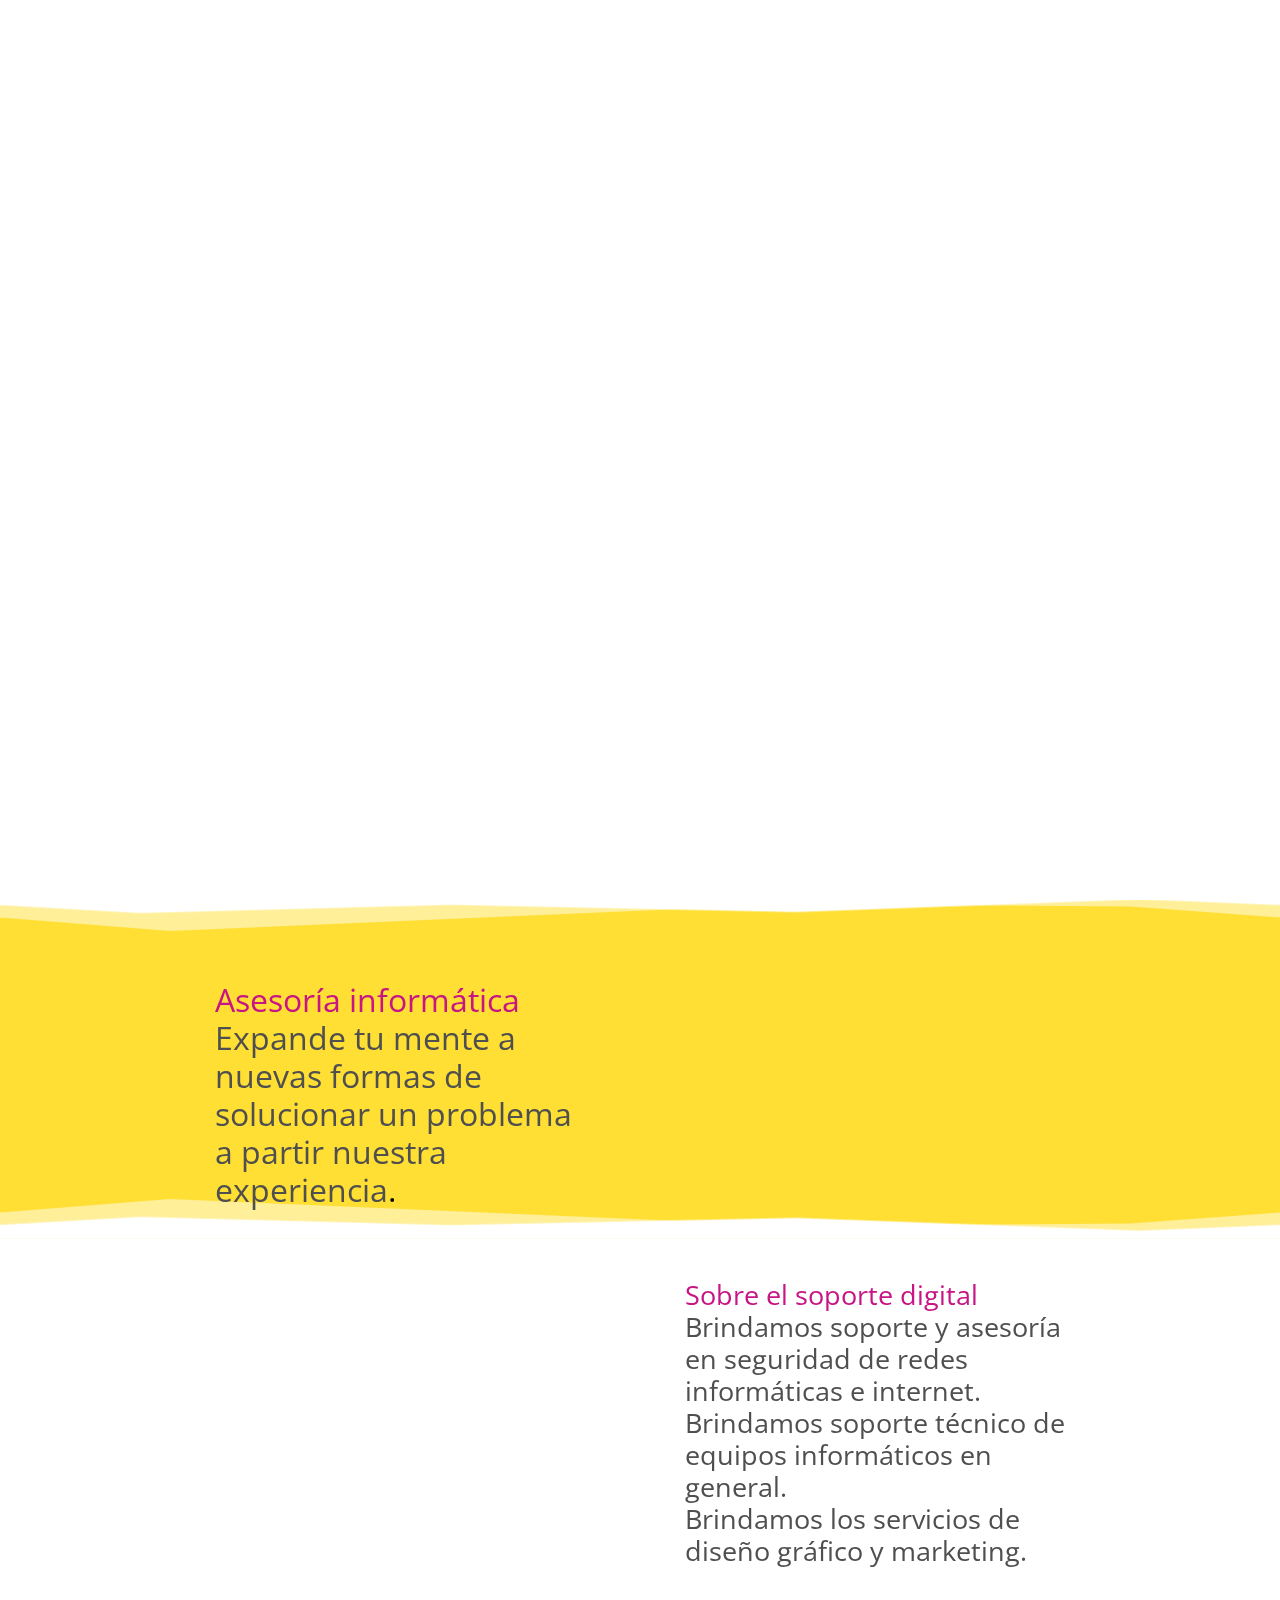
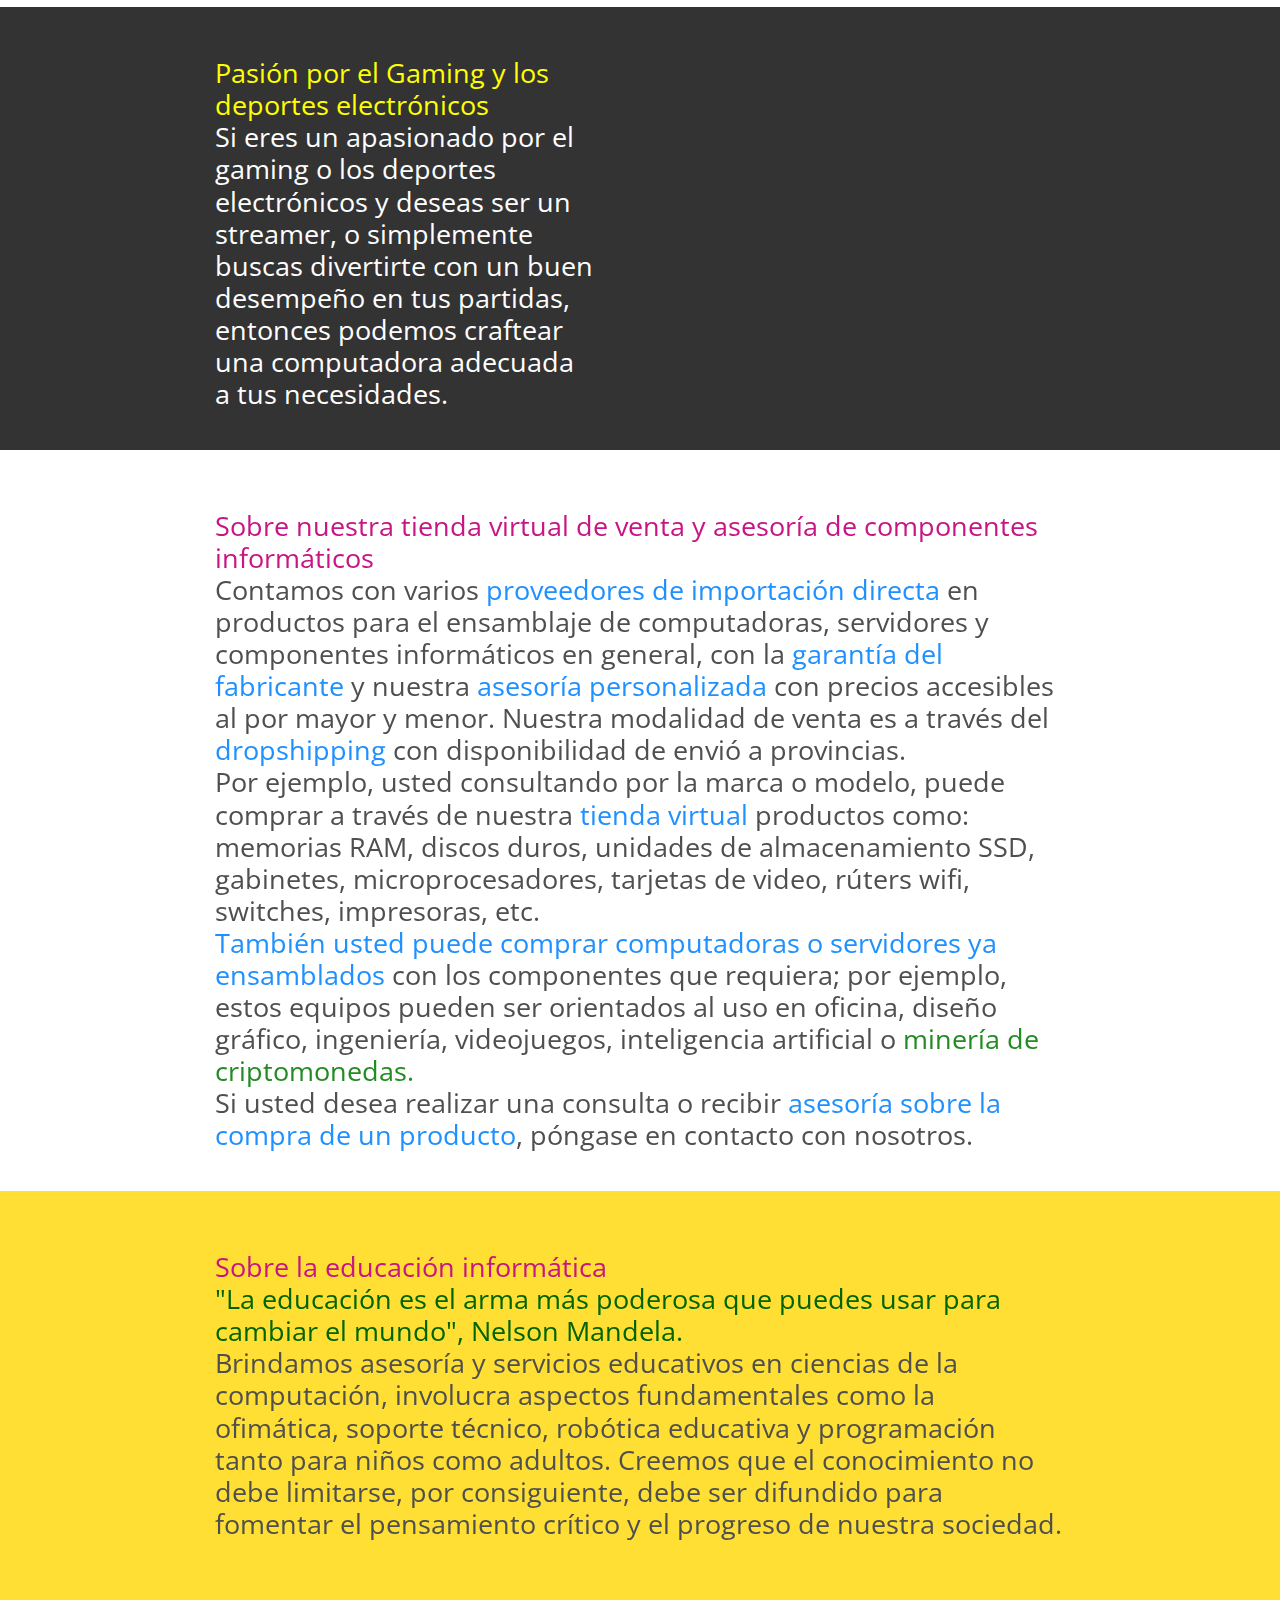
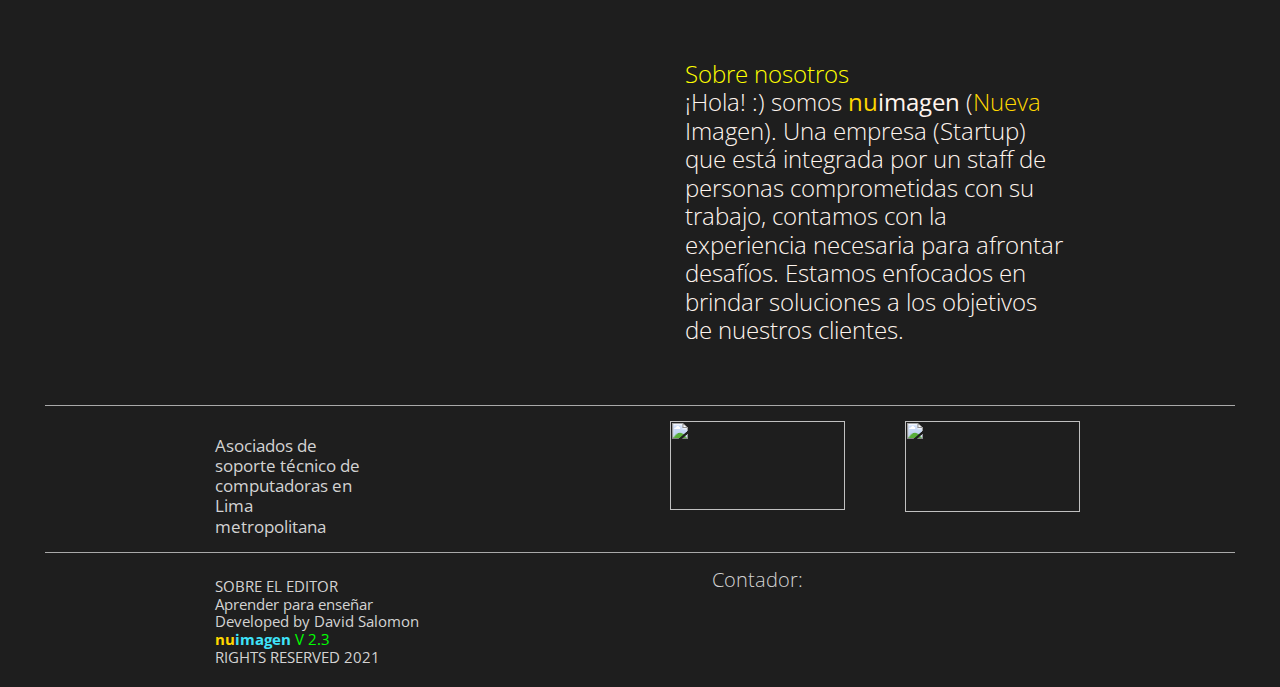
==== commit bb84acbf: "update al index" ====
--- a/index.html
+++ b/index.html
@@ -728,6 +728,7 @@
 <li><a role="menuitem" href="./index.html#capasesoria">Asesor&#237;a&nbsp;inform&#225;tica</a></li>
 <li><a role="menuitem" href="./index.html#capatienda">Dropshipping</a></li>
 <li><a role="menuitem" href="./index.html#capaeducacion">Educaci&#243;n</a></li>
+<li><a role="menuitem" href="./index.html#capasobrenosotros">About&nbsp;us</a></li>
 </ul>
 </div>
 <div id="wb_logoh1">
@@ -983,7 +984,7 @@
 <div class="row">
 <div class="col-1">
 <div id="wb_txtasociados">
-<span style="color:#FFFF00;">Asociados de soporte técnico de computadoras en Lima metropolitana</span>
+<span style="color:#D3D3D3;">Asociados de soporte técnico de computadoras en Lima metropolitana</span>
 </div>
 </div>
 <div class="col-2">
@@ -1027,7 +1028,7 @@
 <div class="row">
 <div class="col-1">
 <div id="wb_txtdev">
-<span style="color:#D3D3D3;">SOBRE EL EDITOR<br>Aprender para enseñar<br>Developed by David Salomon<br></span><span style="color:#FFD700;"><strong>nu</strong></span><span style="color:#FFF5EE;"><strong>imagen</strong></span><span style="color:#FFFF00;"> </span><span style="color:#00FF00;">V 2.3</span><span style="color:#FFF5EE;"><br></span><span style="color:#00BFFF;">RIGHTS RESERVED 2021</span>
+<span style="color:#D3D3D3;">SOBRE EL EDITOR<br>Aprender para enseñar<br>Developed by David Salomon<br></span><span style="color:#FFD700;"><strong>nu</strong></span><span style="color:#3EE2F9;"><strong>imagen</strong></span><span style="color:#FFFF00;"> </span><span style="color:#00FF00;">V 2.3</span><span style="color:#FFF5EE;"><br></span><span style="color:#D3D3D3;">RIGHTS RESERVED 2021</span>
 </div>
 </div>
 <div class="col-2">
--- a/index.css
+++ b/index.css
@@ -2665,10 +2665,10 @@
 }
 #wb_txtasociados
 {
-   color: #FFFF00;
+   color: #D3D3D3;
    font-family: "Open Sans";
    font-weight: normal;
-   font-size: 16px;
+   font-size: 17px;
 }
 #wb_txtasociados div
 {
